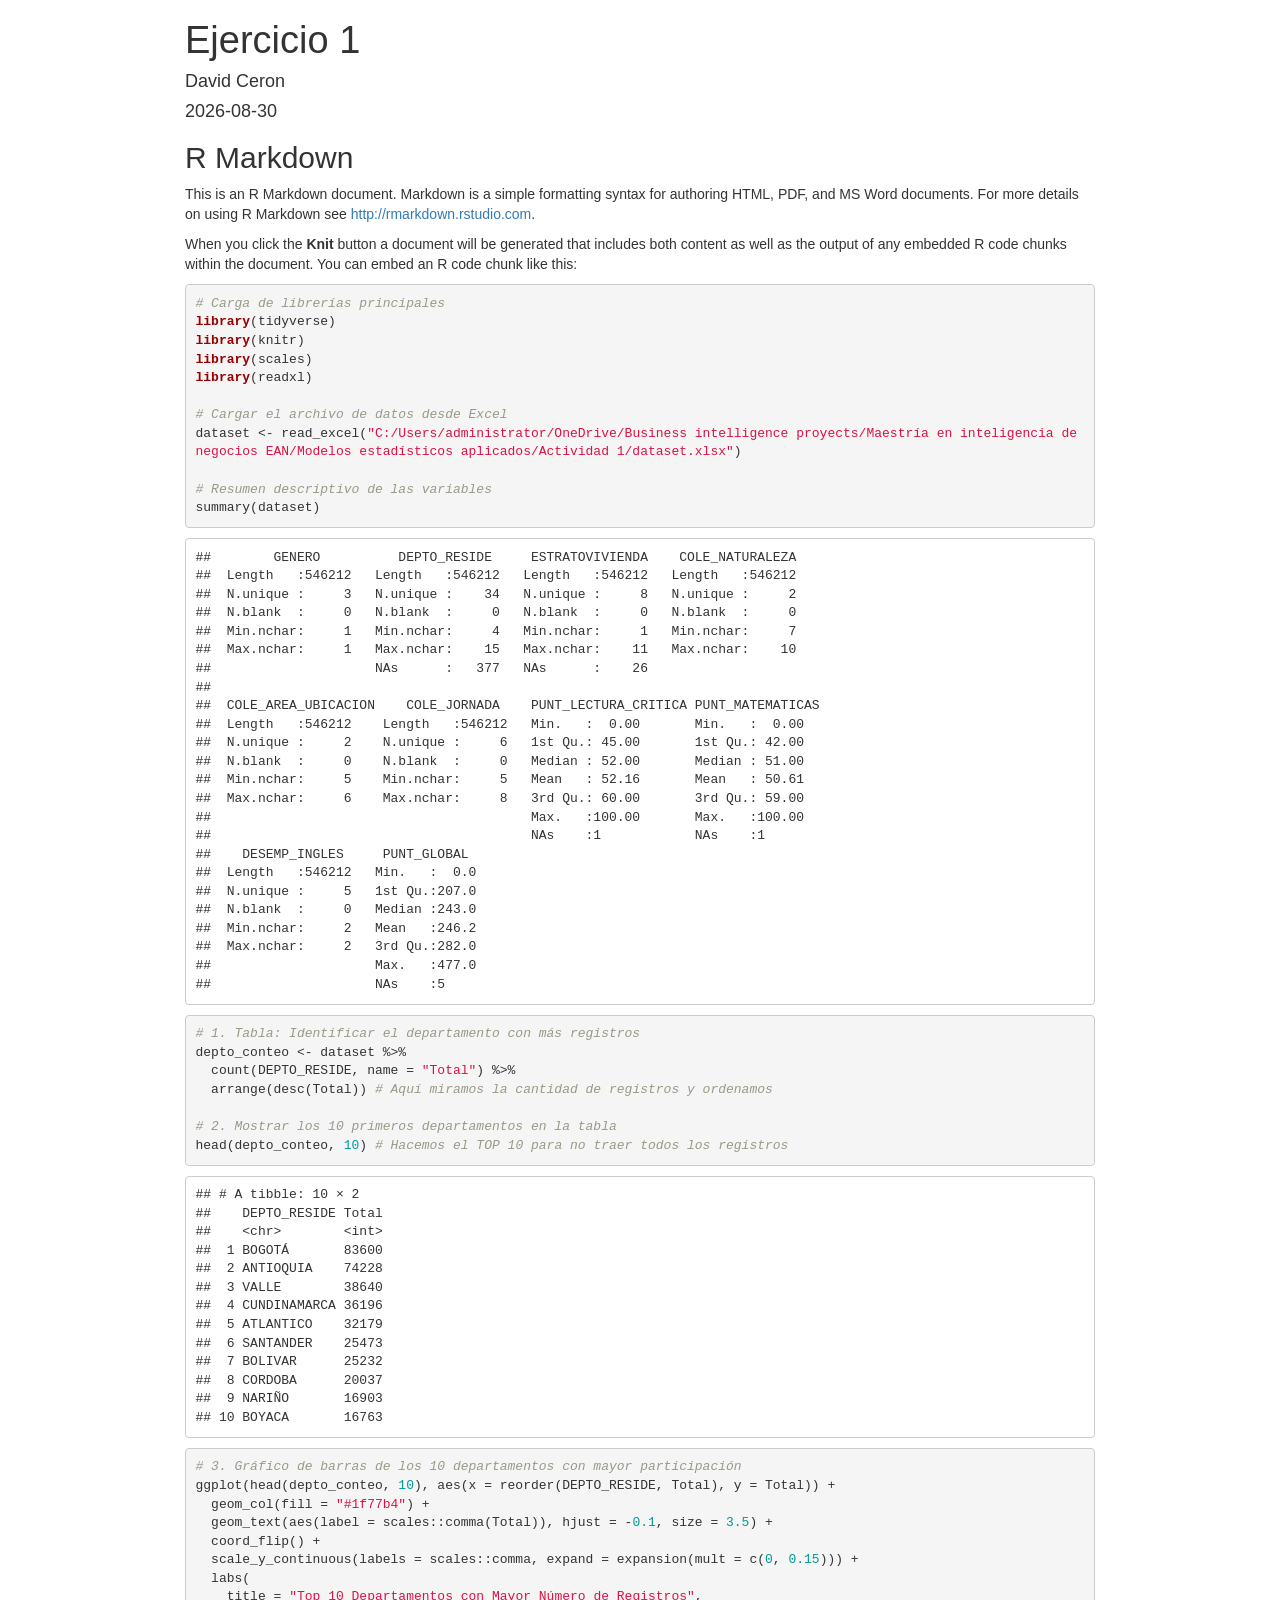
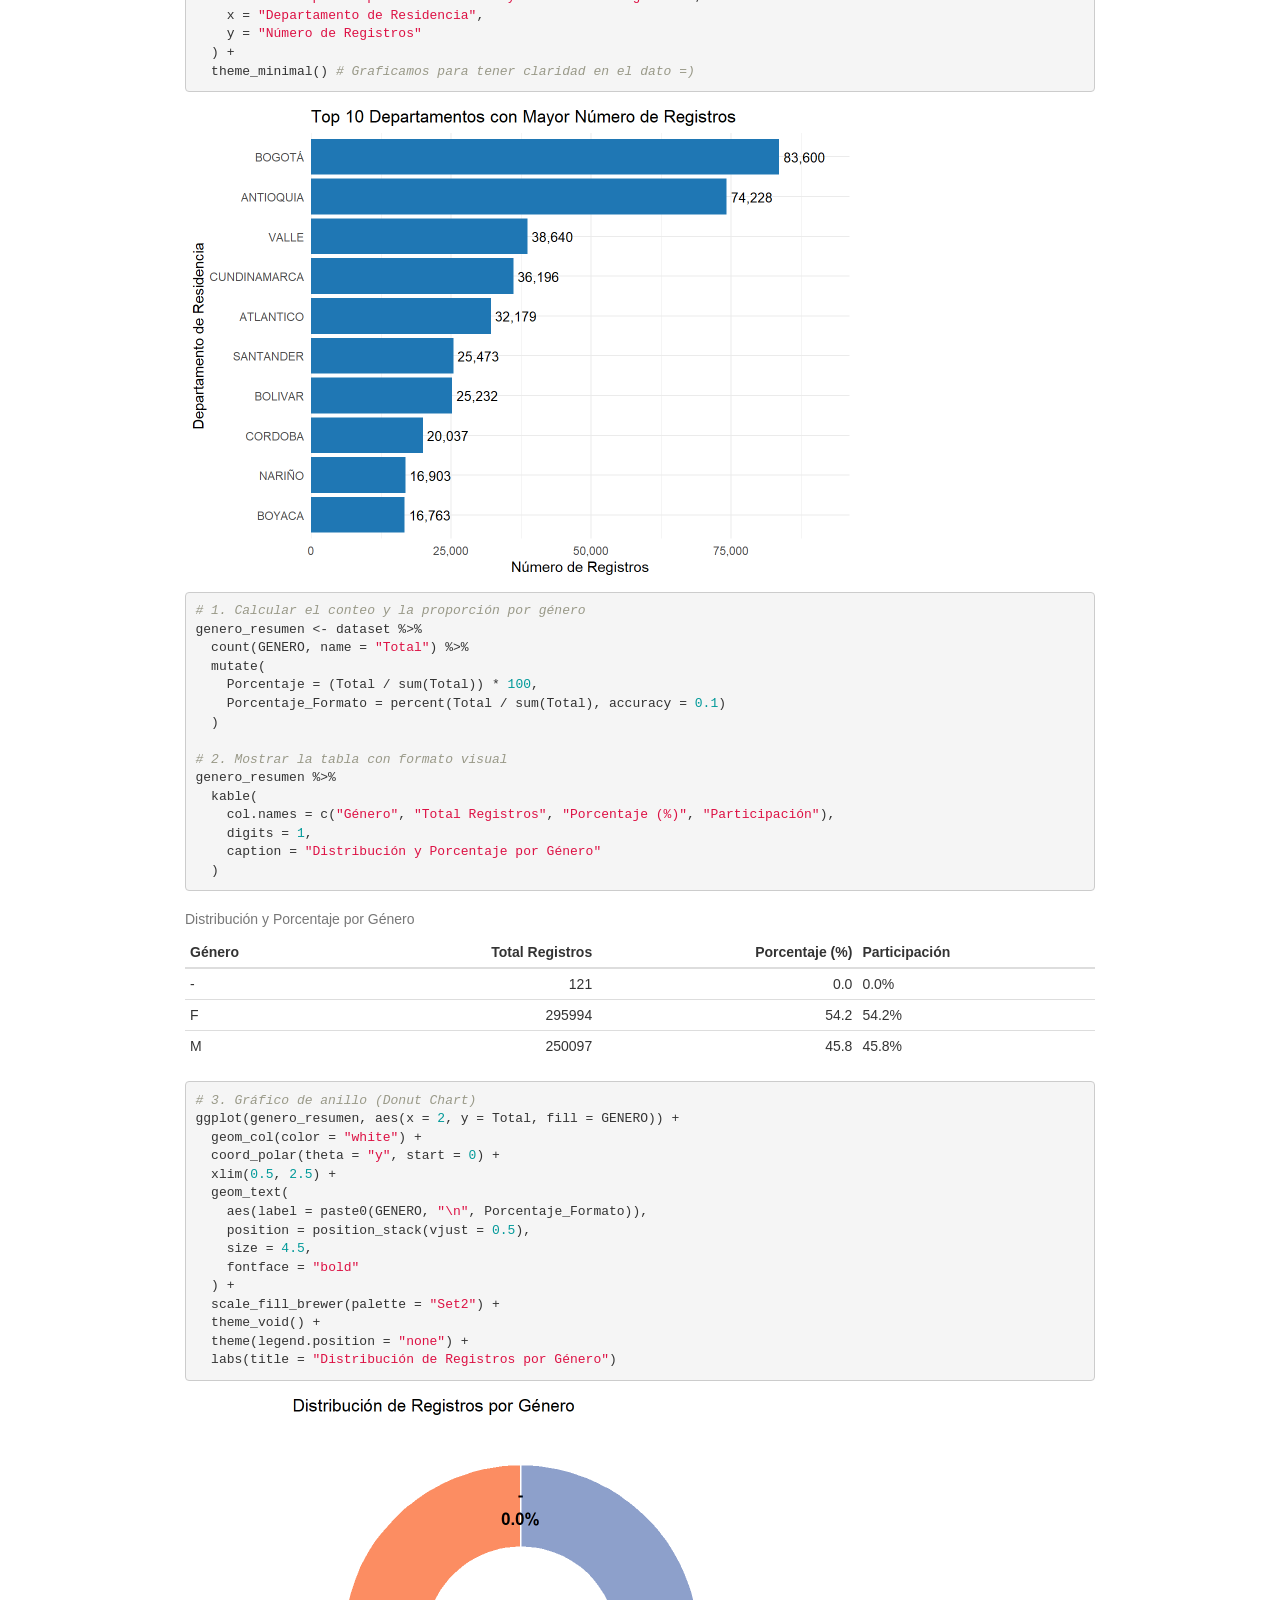
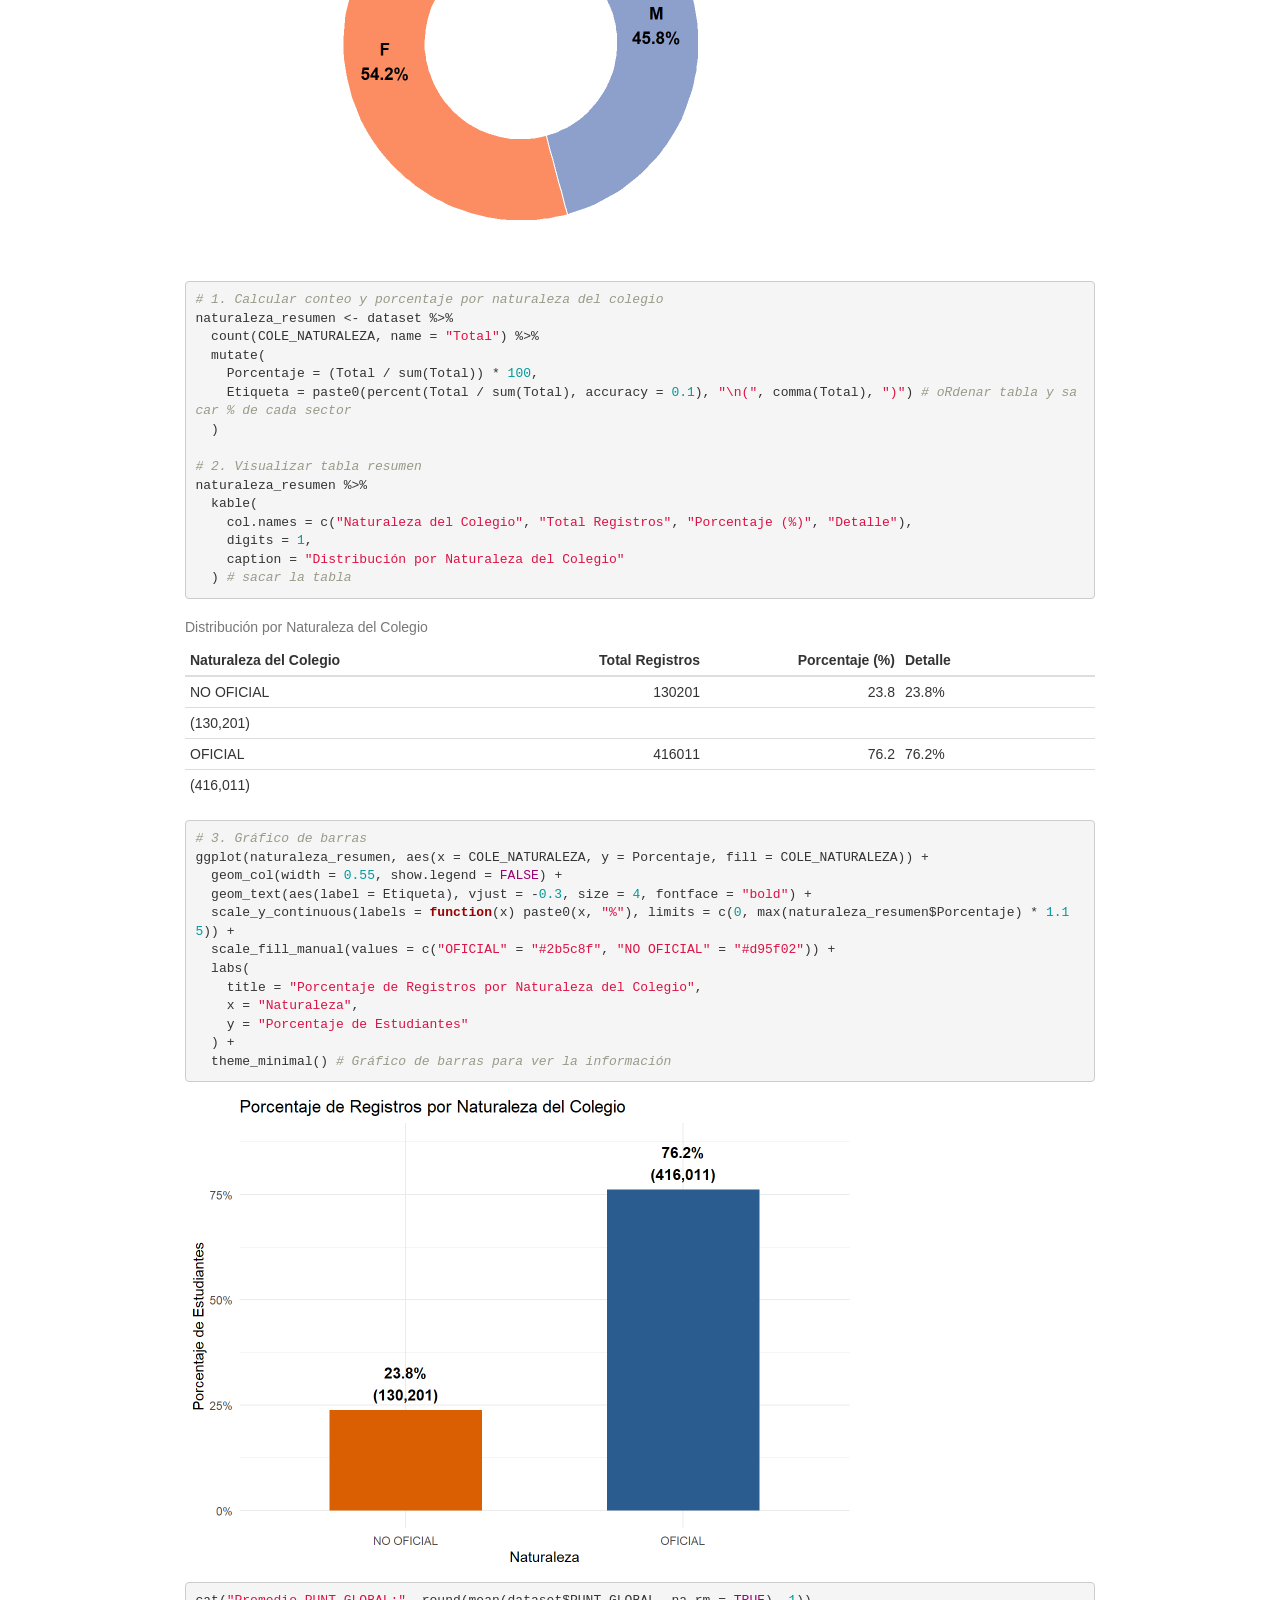
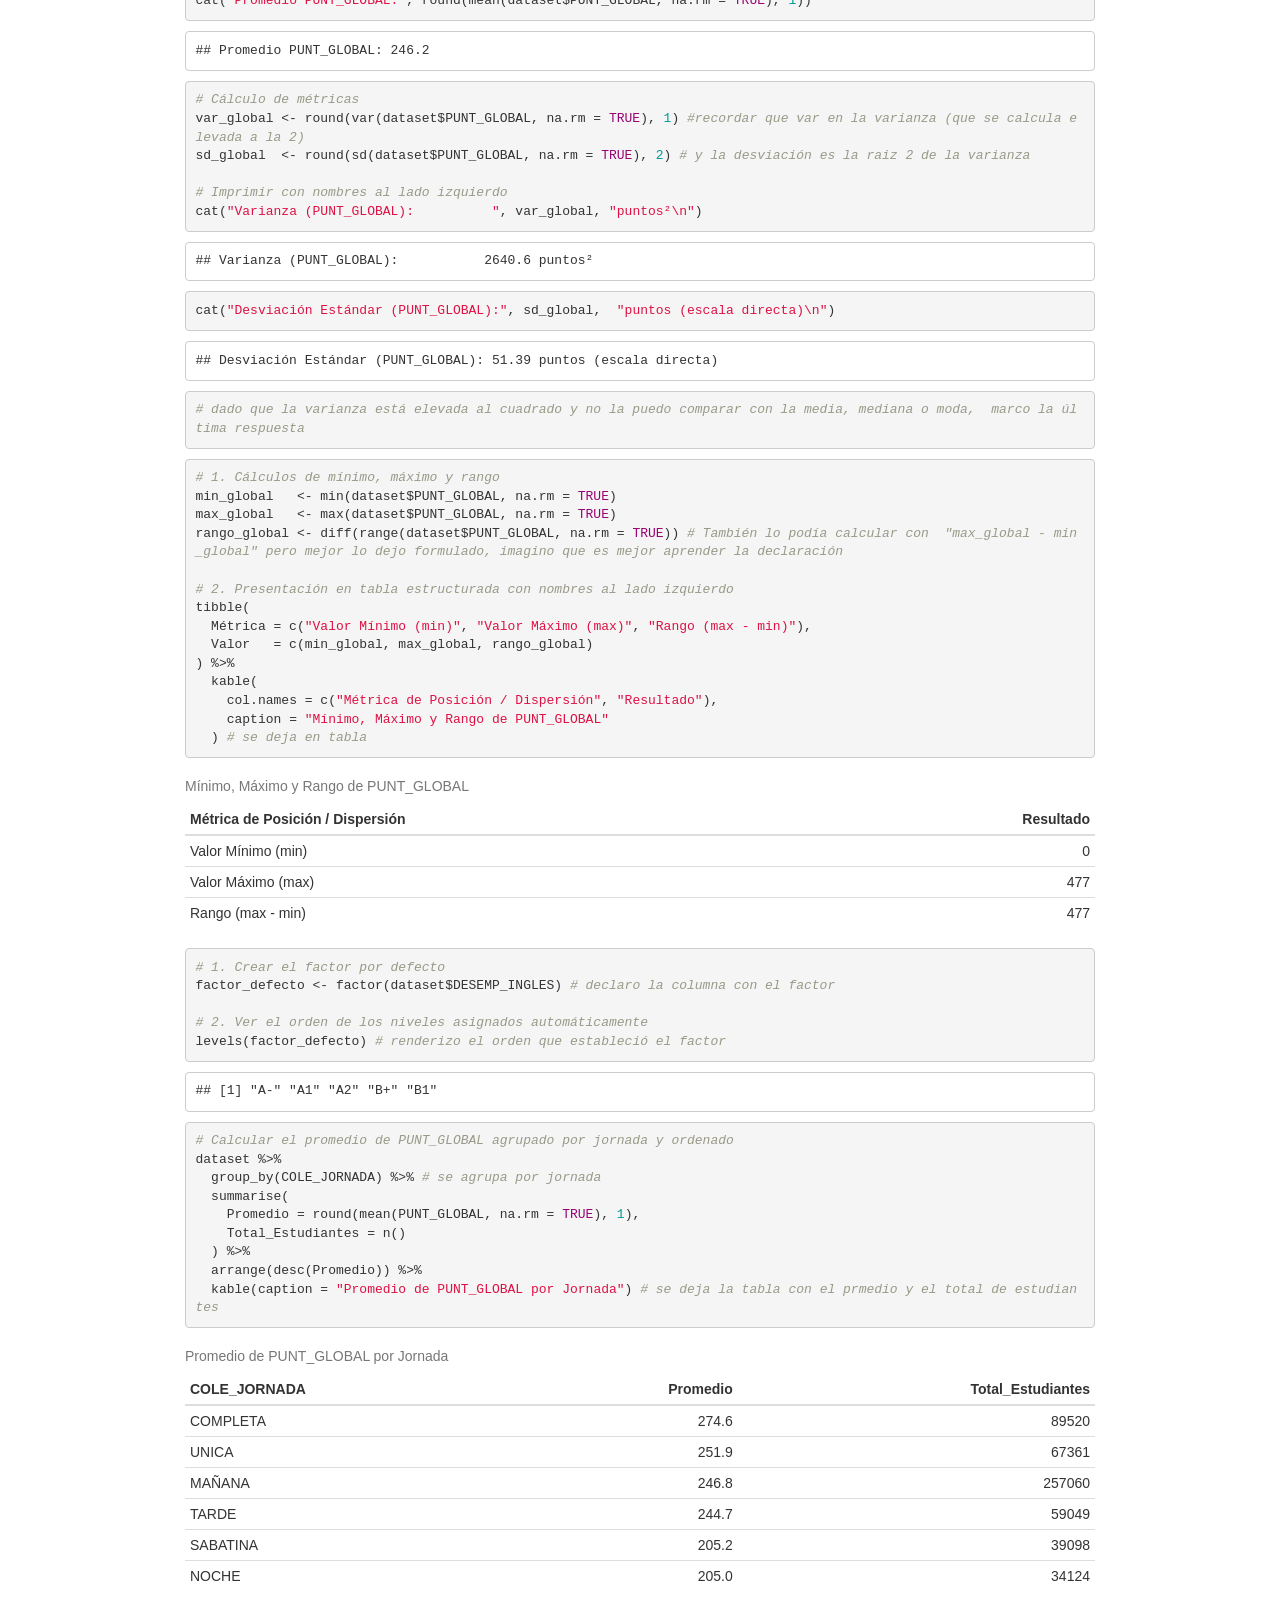
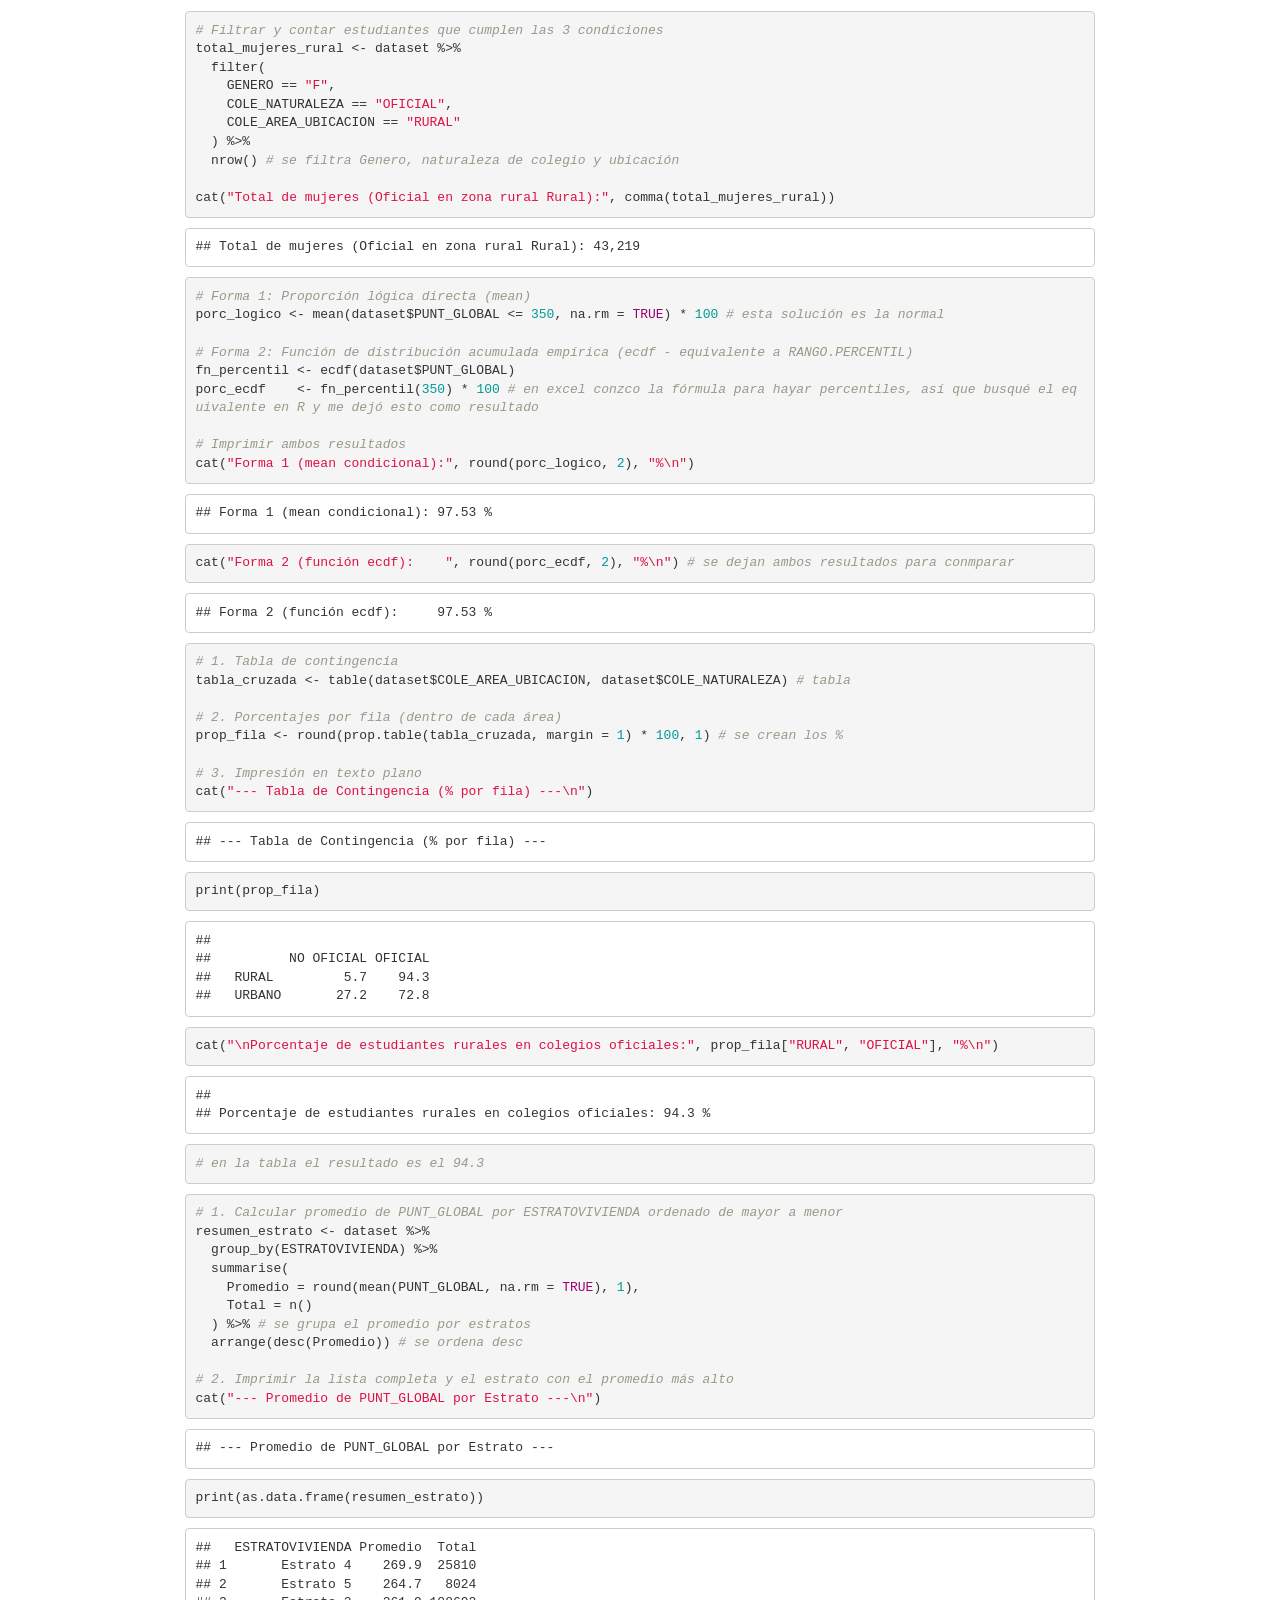
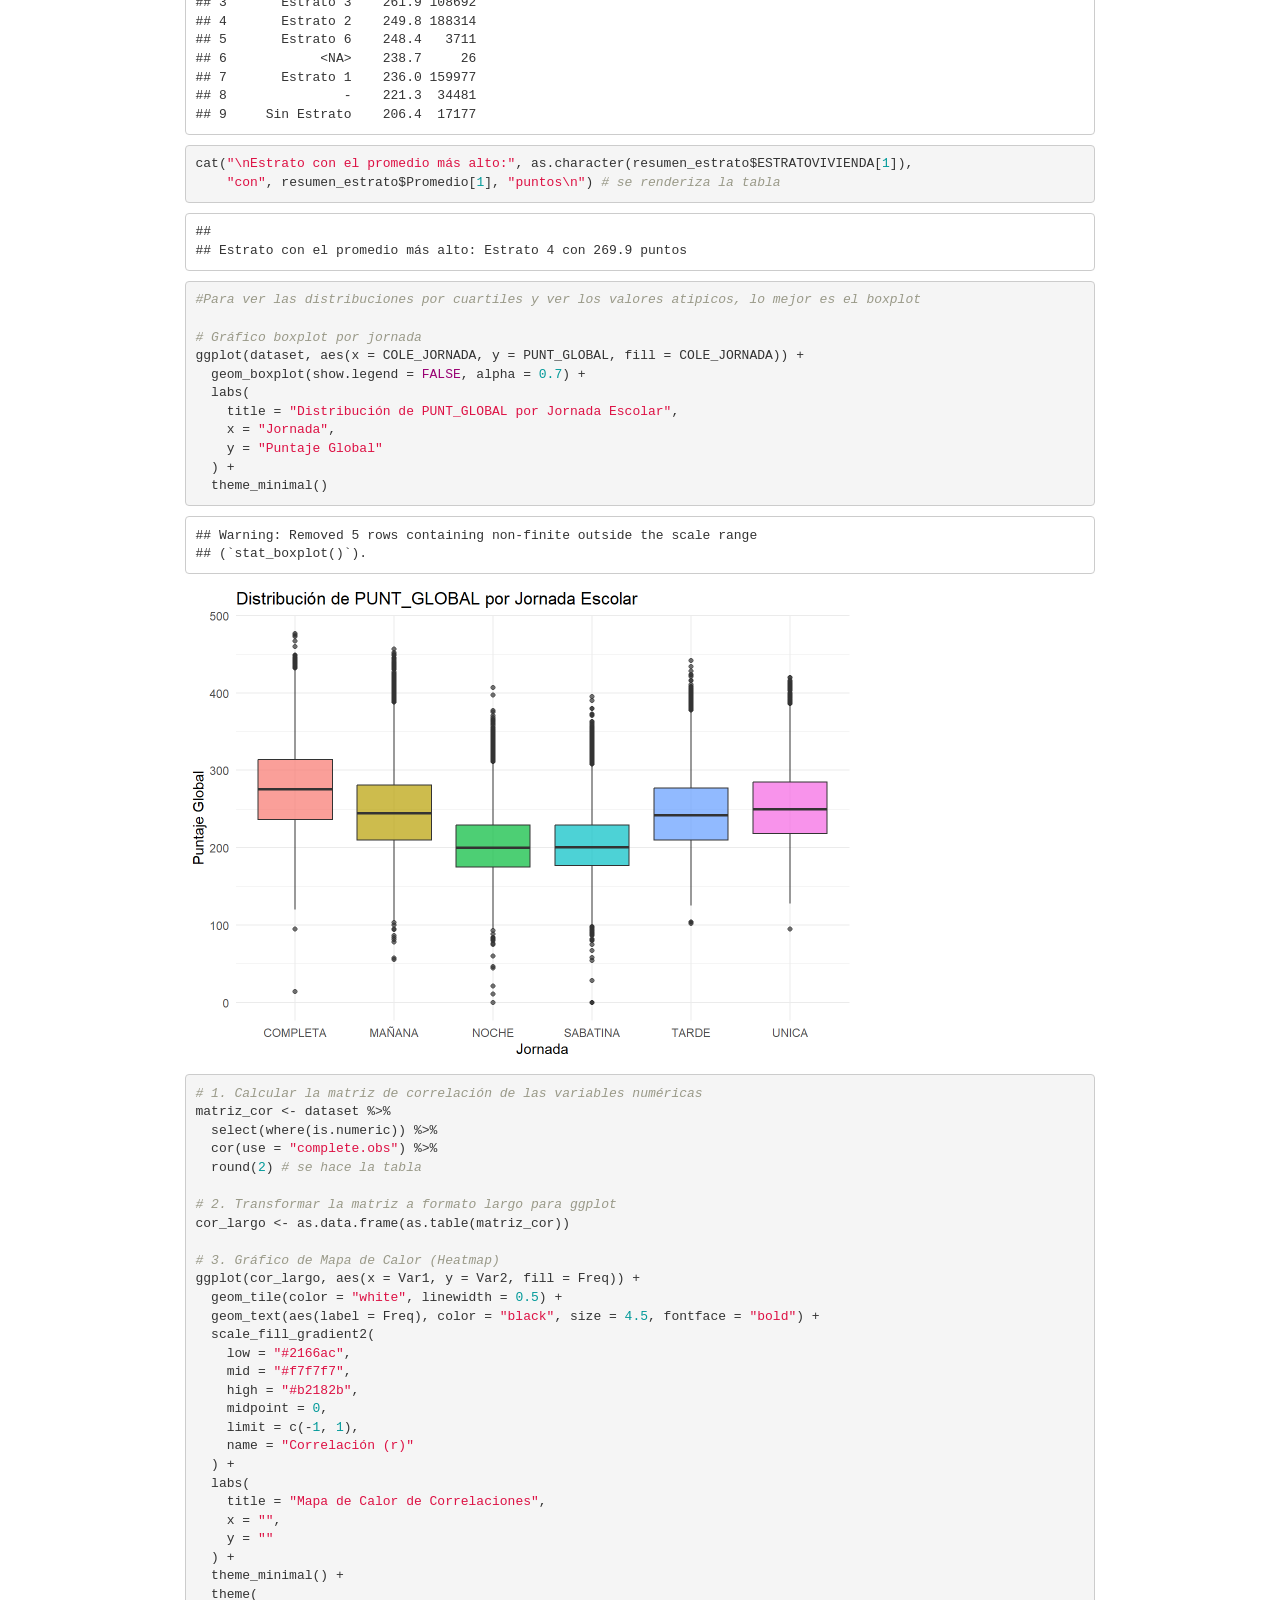
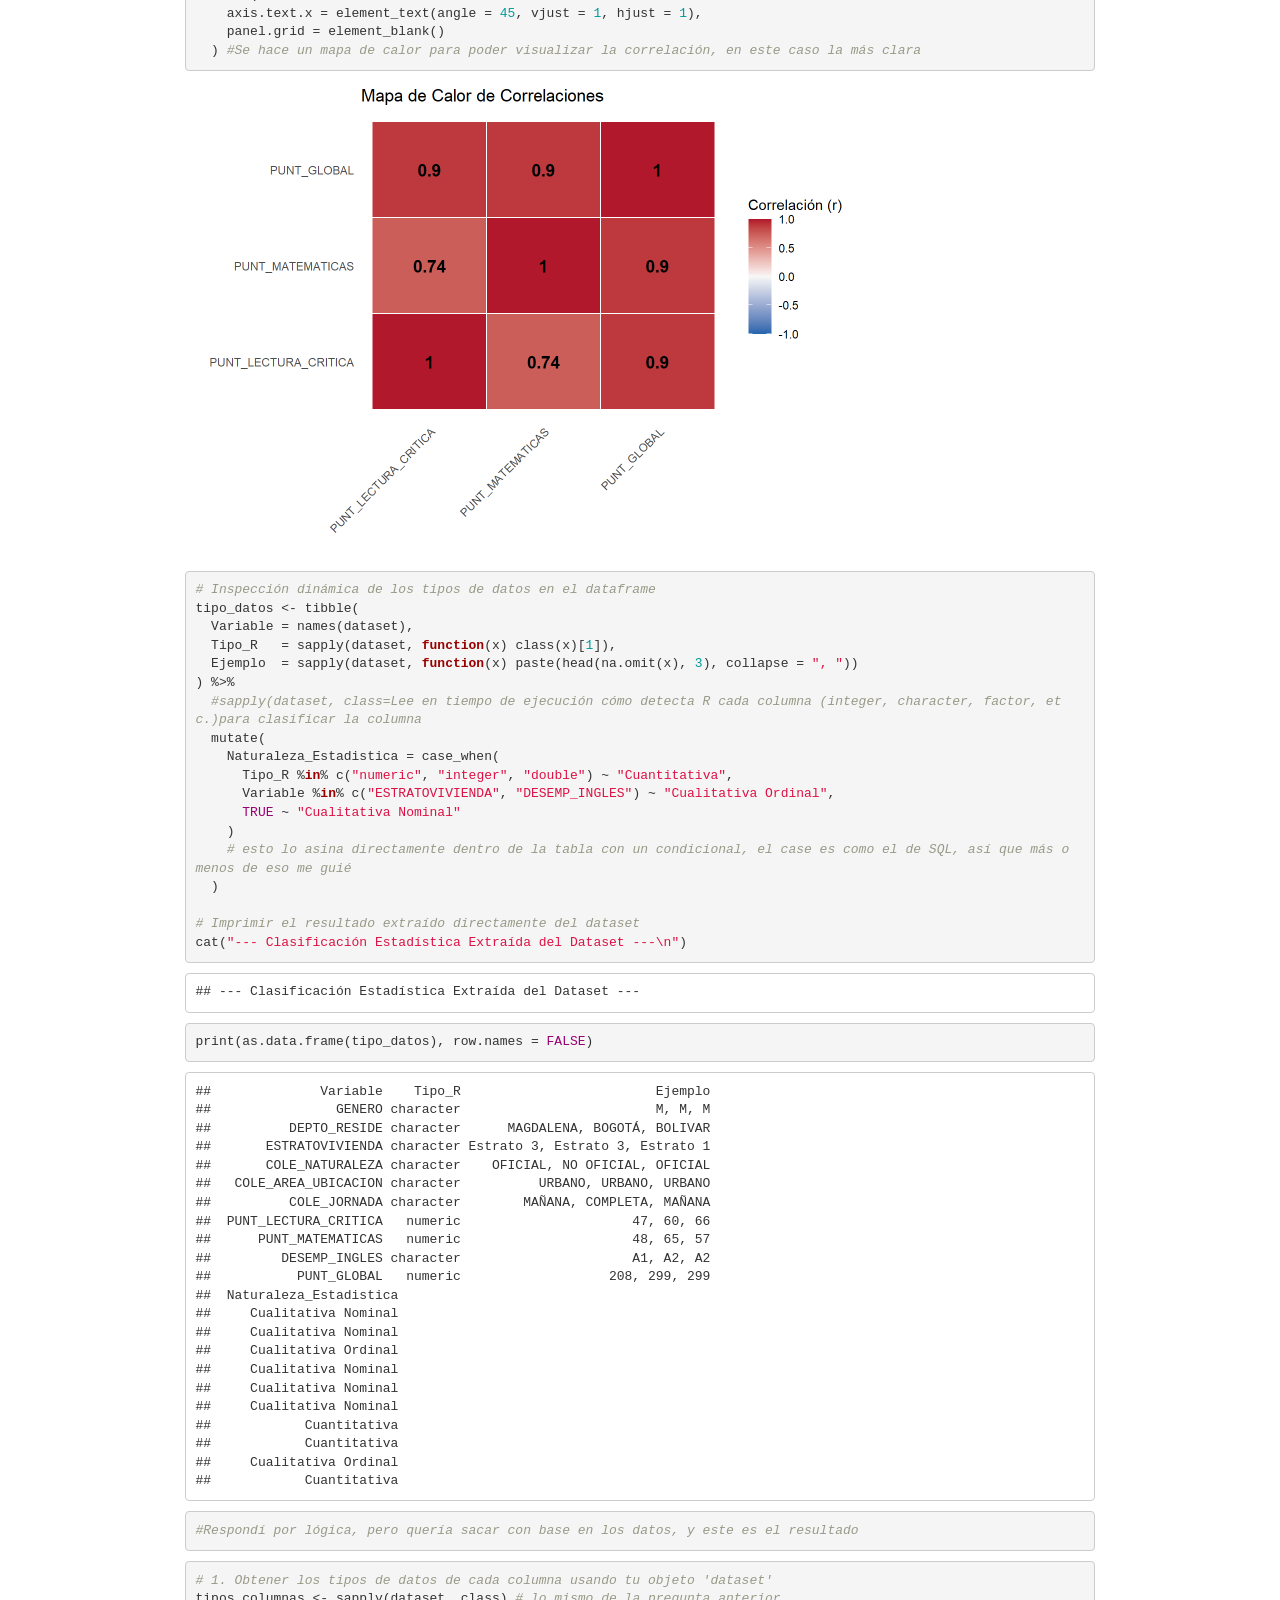
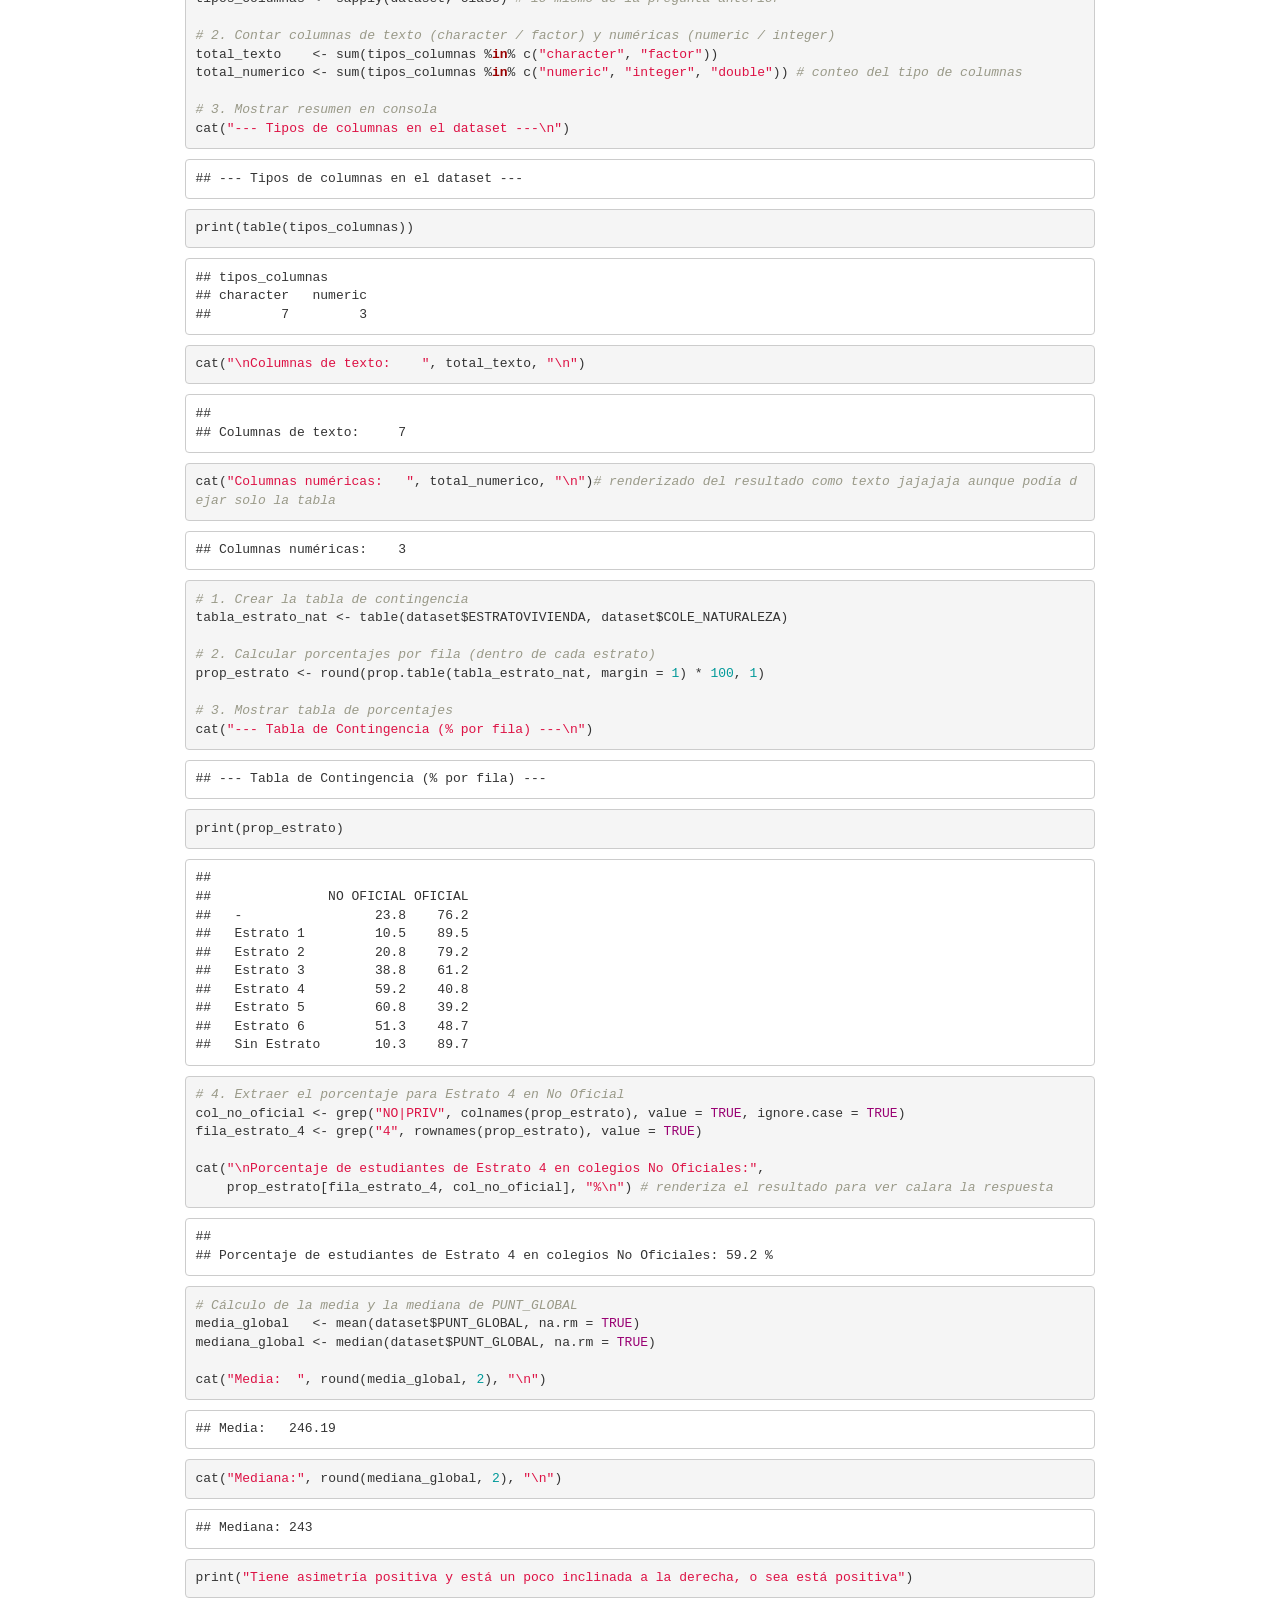
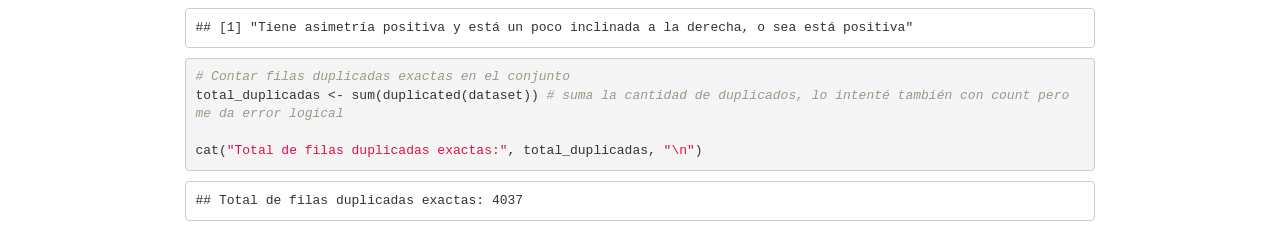
==== actividad-1-modelos-estadisticos/index.html @ cfb98231 "Agrega Ejercicio 1 de Modelos estadisticos aplicados (Actividad 1)" ====
<!DOCTYPE html>

<html>

<head>

<meta charset="utf-8" />
<meta name="generator" content="pandoc" />
<meta http-equiv="X-UA-Compatible" content="IE=EDGE" />


<meta name="author" content="David Ceron" />

<meta name="date" content="2026-08-30" />

<title>Ejercicio 1</title>

<script>// Pandoc 2.9 adds attributes on both header and div. We remove the former (to
// be compatible with the behavior of Pandoc < 2.8).
document.addEventListener('DOMContentLoaded', function(e) {
  var hs = document.querySelectorAll("div.section[class*='level'] > :first-child");
  var i, h, a;
  for (i = 0; i < hs.length; i++) {
    h = hs[i];
    if (!/^h[1-6]$/i.test(h.tagName)) continue;  // it should be a header h1-h6
    a = h.attributes;
    while (a.length > 0) h.removeAttribute(a[0].name);
  }
});
</script>
<script>/*! jQuery v3.6.0 | (c) OpenJS Foundation and other contributors | jquery.org/license */
!function(e,t){"use strict";"object"==typeof module&&"object"==typeof module.exports?module.exports=e.document?t(e,!0):function(e){if(!e.document)throw new Error("jQuery requires a window with a document");return t(e)}:t(e)}("undefined"!=typeof window?window:this,function(C,e){"use strict";var t=[],r=Object.getPrototypeOf,s=t.slice,g=t.flat?function(e){return t.flat.call(e)}:function(e){return t.concat.apply([],e)},u=t.push,i=t.indexOf,n={},o=n.toString,v=n.hasOwnProperty,a=v.toString,l=a.call(Object),y={},m=function(e){return"function"==typeof e&&"number"!=typeof e.nodeType&&"function"!=typeof e.item},x=function(e){return null!=e&&e===e.window},E=C.document,c={type:!0,src:!0,nonce:!0,noModule:!0};function b(e,t,n){var r,i,o=(n=n||E).createElement("script");if(o.text=e,t)for(r in c)(i=t[r]||t.getAttribute&&t.getAttribute(r))&&o.setAttribute(r,i);n.head.appendChild(o).parentNode.removeChild(o)}function w(e){return null==e?e+"":"object"==typeof e||"function"==typeof e?n[o.call(e)]||"object":typeof e}var f="3.6.0",S=function(e,t){return new S.fn.init(e,t)};function p(e){var t=!!e&&"length"in e&&e.length,n=w(e);return!m(e)&&!x(e)&&("array"===n||0===t||"number"==typeof t&&0<t&&t-1 in e)}S.fn=S.prototype={jquery:f,constructor:S,length:0,toArray:function(){return s.call(this)},get:function(e){return null==e?s.call(this):e<0?this[e+this.length]:this[e]},pushStack:function(e){var t=S.merge(this.constructor(),e);return t.prevObject=this,t},each:function(e){return S.each(this,e)},map:function(n){return this.pushStack(S.map(this,function(e,t){return n.call(e,t,e)}))},slice:function(){return this.pushStack(s.apply(this,arguments))},first:function(){return this.eq(0)},last:function(){return this.eq(-1)},even:function(){return this.pushStack(S.grep(this,function(e,t){return(t+1)%2}))},odd:function(){return this.pushStack(S.grep(this,function(e,t){return t%2}))},eq:function(e){var t=this.length,n=+e+(e<0?t:0);return this.pushStack(0<=n&&n<t?[this[n]]:[])},end:function(){return this.prevObject||this.constructor()},push:u,sort:t.sort,splice:t.splice},S.extend=S.fn.extend=function(){var e,t,n,r,i,o,a=arguments[0]||{},s=1,u=arguments.length,l=!1;for("boolean"==typeof a&&(l=a,a=arguments[s]||{},s++),"object"==typeof a||m(a)||(a={}),s===u&&(a=this,s--);s<u;s++)if(null!=(e=arguments[s]))for(t in e)r=e[t],"__proto__"!==t&&a!==r&&(l&&r&&(S.isPlainObject(r)||(i=Array.isArray(r)))?(n=a[t],o=i&&!Array.isArray(n)?[]:i||S.isPlainObject(n)?n:{},i=!1,a[t]=S.extend(l,o,r)):void 0!==r&&(a[t]=r));return a},S.extend({expando:"jQuery"+(f+Math.random()).replace(/\D/g,""),isReady:!0,error:function(e){throw new Error(e)},noop:function(){},isPlainObject:function(e){var t,n;return!(!e||"[object Object]"!==o.call(e))&&(!(t=r(e))||"function"==typeof(n=v.call(t,"constructor")&&t.constructor)&&a.call(n)===l)},isEmptyObject:function(e){var t;for(t in e)return!1;return!0},globalEval:function(e,t,n){b(e,{nonce:t&&t.nonce},n)},each:function(e,t){var n,r=0;if(p(e)){for(n=e.length;r<n;r++)if(!1===t.call(e[r],r,e[r]))break}else for(r in e)if(!1===t.call(e[r],r,e[r]))break;return e},makeArray:function(e,t){var n=t||[];return null!=e&&(p(Object(e))?S.merge(n,"string"==typeof e?[e]:e):u.call(n,e)),n},inArray:function(e,t,n){return null==t?-1:i.call(t,e,n)},merge:function(e,t){for(var n=+t.length,r=0,i=e.length;r<n;r++)e[i++]=t[r];return e.length=i,e},grep:function(e,t,n){for(var r=[],i=0,o=e.length,a=!n;i<o;i++)!t(e[i],i)!==a&&r.push(e[i]);return r},map:function(e,t,n){var r,i,o=0,a=[];if(p(e))for(r=e.length;o<r;o++)null!=(i=t(e[o],o,n))&&a.push(i);else for(o in e)null!=(i=t(e[o],o,n))&&a.push(i);return g(a)},guid:1,support:y}),"function"==typeof Symbol&&(S.fn[Symbol.iterator]=t[Symbol.iterator]),S.each("Boolean Number String Function Array Date RegExp Object Error Symbol".split(" "),function(e,t){n["[object "+t+"]"]=t.toLowerCase()});var d=function(n){var e,d,b,o,i,h,f,g,w,u,l,T,C,a,E,v,s,c,y,S="sizzle"+1*new Date,p=n.document,k=0,r=0,m=ue(),x=ue(),A=ue(),N=ue(),j=function(e,t){return e===t&&(l=!0),0},D={}.hasOwnProperty,t=[],q=t.pop,L=t.push,H=t.push,O=t.slice,P=function(e,t){for(var n=0,r=e.length;n<r;n++)if(e[n]===t)return n;return-1},R="checked|selected|async|autofocus|autoplay|controls|defer|disabled|hidden|ismap|loop|multiple|open|readonly|required|scoped",M="[\\x20\\t\\r\\n\\f]",I="(?:\\\\[\\da-fA-F]{1,6}"+M+"?|\\\\[^\\r\\n\\f]|[\\w-]|[^\0-\\x7f])+",W="\\["+M+"*("+I+")(?:"+M+"*([*^$|!~]?=)"+M+"*(?:'((?:\\\\.|[^\\\\'])*)'|\"((?:\\\\.|[^\\\\\"])*)\"|("+I+"))|)"+M+"*\\]",F=":("+I+")(?:\\((('((?:\\\\.|[^\\\\'])*)'|\"((?:\\\\.|[^\\\\\"])*)\")|((?:\\\\.|[^\\\\()[\\]]|"+W+")*)|.*)\\)|)",B=new RegExp(M+"+","g"),$=new RegExp("^"+M+"+|((?:^|[^\\\\])(?:\\\\.)*)"+M+"+$","g"),_=new RegExp("^"+M+"*,"+M+"*"),z=new RegExp("^"+M+"*([>+~]|"+M+")"+M+"*"),U=new RegExp(M+"|>"),X=new RegExp(F),V=new RegExp("^"+I+"$"),G={ID:new RegExp("^#("+I+")"),CLASS:new RegExp("^\\.("+I+")"),TAG:new RegExp("^("+I+"|[*])"),ATTR:new RegExp("^"+W),PSEUDO:new RegExp("^"+F),CHILD:new RegExp("^:(only|first|last|nth|nth-last)-(child|of-type)(?:\\("+M+"*(even|odd|(([+-]|)(\\d*)n|)"+M+"*(?:([+-]|)"+M+"*(\\d+)|))"+M+"*\\)|)","i"),bool:new RegExp("^(?:"+R+")$","i"),needsContext:new RegExp("^"+M+"*[>+~]|:(even|odd|eq|gt|lt|nth|first|last)(?:\\("+M+"*((?:-\\d)?\\d*)"+M+"*\\)|)(?=[^-]|$)","i")},Y=/HTML$/i,Q=/^(?:input|select|textarea|button)$/i,J=/^h\d$/i,K=/^[^{]+\{\s*\[native \w/,Z=/^(?:#([\w-]+)|(\w+)|\.([\w-]+))$/,ee=/[+~]/,te=new RegExp("\\\\[\\da-fA-F]{1,6}"+M+"?|\\\\([^\\r\\n\\f])","g"),ne=function(e,t){var n="0x"+e.slice(1)-65536;return t||(n<0?String.fromCharCode(n+65536):String.fromCharCode(n>>10|55296,1023&n|56320))},re=/([\0-\x1f\x7f]|^-?\d)|^-$|[^\0-\x1f\x7f-\uFFFF\w-]/g,ie=function(e,t){return t?"\0"===e?"\ufffd":e.slice(0,-1)+"\\"+e.charCodeAt(e.length-1).toString(16)+" ":"\\"+e},oe=function(){T()},ae=be(function(e){return!0===e.disabled&&"fieldset"===e.nodeName.toLowerCase()},{dir:"parentNode",next:"legend"});try{H.apply(t=O.call(p.childNodes),p.childNodes),t[p.childNodes.length].nodeType}catch(e){H={apply:t.length?function(e,t){L.apply(e,O.call(t))}:function(e,t){var n=e.length,r=0;while(e[n++]=t[r++]);e.length=n-1}}}function se(t,e,n,r){var i,o,a,s,u,l,c,f=e&&e.ownerDocument,p=e?e.nodeType:9;if(n=n||[],"string"!=typeof t||!t||1!==p&&9!==p&&11!==p)return n;if(!r&&(T(e),e=e||C,E)){if(11!==p&&(u=Z.exec(t)))if(i=u[1]){if(9===p){if(!(a=e.getElementById(i)))return n;if(a.id===i)return n.push(a),n}else if(f&&(a=f.getElementById(i))&&y(e,a)&&a.id===i)return n.push(a),n}else{if(u[2])return H.apply(n,e.getElementsByTagName(t)),n;if((i=u[3])&&d.getElementsByClassName&&e.getElementsByClassName)return H.apply(n,e.getElementsByClassName(i)),n}if(d.qsa&&!N[t+" "]&&(!v||!v.test(t))&&(1!==p||"object"!==e.nodeName.toLowerCase())){if(c=t,f=e,1===p&&(U.test(t)||z.test(t))){(f=ee.test(t)&&ye(e.parentNode)||e)===e&&d.scope||((s=e.getAttribute("id"))?s=s.replace(re,ie):e.setAttribute("id",s=S)),o=(l=h(t)).length;while(o--)l[o]=(s?"#"+s:":scope")+" "+xe(l[o]);c=l.join(",")}try{return H.apply(n,f.querySelectorAll(c)),n}catch(e){N(t,!0)}finally{s===S&&e.removeAttribute("id")}}}return g(t.replace($,"$1"),e,n,r)}function ue(){var r=[];return function e(t,n){return r.push(t+" ")>b.cacheLength&&delete e[r.shift()],e[t+" "]=n}}function le(e){return e[S]=!0,e}function ce(e){var t=C.createElement("fieldset");try{return!!e(t)}catch(e){return!1}finally{t.parentNode&&t.parentNode.removeChild(t),t=null}}function fe(e,t){var n=e.split("|"),r=n.length;while(r--)b.attrHandle[n[r]]=t}function pe(e,t){var n=t&&e,r=n&&1===e.nodeType&&1===t.nodeType&&e.sourceIndex-t.sourceIndex;if(r)return r;if(n)while(n=n.nextSibling)if(n===t)return-1;return e?1:-1}function de(t){return function(e){return"input"===e.nodeName.toLowerCase()&&e.type===t}}function he(n){return function(e){var t=e.nodeName.toLowerCase();return("input"===t||"button"===t)&&e.type===n}}function ge(t){return function(e){return"form"in e?e.parentNode&&!1===e.disabled?"label"in e?"label"in e.parentNode?e.parentNode.disabled===t:e.disabled===t:e.isDisabled===t||e.isDisabled!==!t&&ae(e)===t:e.disabled===t:"label"in e&&e.disabled===t}}function ve(a){return le(function(o){return o=+o,le(function(e,t){var n,r=a([],e.length,o),i=r.length;while(i--)e[n=r[i]]&&(e[n]=!(t[n]=e[n]))})})}function ye(e){return e&&"undefined"!=typeof e.getElementsByTagName&&e}for(e in d=se.support={},i=se.isXML=function(e){var t=e&&e.namespaceURI,n=e&&(e.ownerDocument||e).documentElement;return!Y.test(t||n&&n.nodeName||"HTML")},T=se.setDocument=function(e){var t,n,r=e?e.ownerDocument||e:p;return r!=C&&9===r.nodeType&&r.documentElement&&(a=(C=r).documentElement,E=!i(C),p!=C&&(n=C.defaultView)&&n.top!==n&&(n.addEventListener?n.addEventListener("unload",oe,!1):n.attachEvent&&n.attachEvent("onunload",oe)),d.scope=ce(function(e){return a.appendChild(e).appendChild(C.createElement("div")),"undefined"!=typeof e.querySelectorAll&&!e.querySelectorAll(":scope fieldset div").length}),d.attributes=ce(function(e){return e.className="i",!e.getAttribute("className")}),d.getElementsByTagName=ce(function(e){return e.appendChild(C.createComment("")),!e.getElementsByTagName("*").length}),d.getElementsByClassName=K.test(C.getElementsByClassName),d.getById=ce(function(e){return a.appendChild(e).id=S,!C.getElementsByName||!C.getElementsByName(S).length}),d.getById?(b.filter.ID=function(e){var t=e.replace(te,ne);return function(e){return e.getAttribute("id")===t}},b.find.ID=function(e,t){if("undefined"!=typeof t.getElementById&&E){var n=t.getElementById(e);return n?[n]:[]}}):(b.filter.ID=function(e){var n=e.replace(te,ne);return function(e){var t="undefined"!=typeof e.getAttributeNode&&e.getAttributeNode("id");return t&&t.value===n}},b.find.ID=function(e,t){if("undefined"!=typeof t.getElementById&&E){var n,r,i,o=t.getElementById(e);if(o){if((n=o.getAttributeNode("id"))&&n.value===e)return[o];i=t.getElementsByName(e),r=0;while(o=i[r++])if((n=o.getAttributeNode("id"))&&n.value===e)return[o]}return[]}}),b.find.TAG=d.getElementsByTagName?function(e,t){return"undefined"!=typeof t.getElementsByTagName?t.getElementsByTagName(e):d.qsa?t.querySelectorAll(e):void 0}:function(e,t){var n,r=[],i=0,o=t.getElementsByTagName(e);if("*"===e){while(n=o[i++])1===n.nodeType&&r.push(n);return r}return o},b.find.CLASS=d.getElementsByClassName&&function(e,t){if("undefined"!=typeof t.getElementsByClassName&&E)return t.getElementsByClassName(e)},s=[],v=[],(d.qsa=K.test(C.querySelectorAll))&&(ce(function(e){var t;a.appendChild(e).innerHTML="<a id='"+S+"'></a><select id='"+S+"-\r\\' msallowcapture=''><option selected=''></option></select>",e.querySelectorAll("[msallowcapture^='']").length&&v.push("[*^$]="+M+"*(?:''|\"\")"),e.querySelectorAll("[selected]").length||v.push("\\["+M+"*(?:value|"+R+")"),e.querySelectorAll("[id~="+S+"-]").length||v.push("~="),(t=C.createElement("input")).setAttribute("name",""),e.appendChild(t),e.querySelectorAll("[name='']").length||v.push("\\["+M+"*name"+M+"*="+M+"*(?:''|\"\")"),e.querySelectorAll(":checked").length||v.push(":checked"),e.querySelectorAll("a#"+S+"+*").length||v.push(".#.+[+~]"),e.querySelectorAll("\\\f"),v.push("[\\r\\n\\f]")}),ce(function(e){e.innerHTML="<a href='' disabled='disabled'></a><select disabled='disabled'><option/></select>";var t=C.createElement("input");t.setAttribute("type","hidden"),e.appendChild(t).setAttribute("name","D"),e.querySelectorAll("[name=d]").length&&v.push("name"+M+"*[*^$|!~]?="),2!==e.querySelectorAll(":enabled").length&&v.push(":enabled",":disabled"),a.appendChild(e).disabled=!0,2!==e.querySelectorAll(":disabled").length&&v.push(":enabled",":disabled"),e.querySelectorAll("*,:x"),v.push(",.*:")})),(d.matchesSelector=K.test(c=a.matches||a.webkitMatchesSelector||a.mozMatchesSelector||a.oMatchesSelector||a.msMatchesSelector))&&ce(function(e){d.disconnectedMatch=c.call(e,"*"),c.call(e,"[s!='']:x"),s.push("!=",F)}),v=v.length&&new RegExp(v.join("|")),s=s.length&&new RegExp(s.join("|")),t=K.test(a.compareDocumentPosition),y=t||K.test(a.contains)?function(e,t){var n=9===e.nodeType?e.documentElement:e,r=t&&t.parentNode;return e===r||!(!r||1!==r.nodeType||!(n.contains?n.contains(r):e.compareDocumentPosition&&16&e.compareDocumentPosition(r)))}:function(e,t){if(t)while(t=t.parentNode)if(t===e)return!0;return!1},j=t?function(e,t){if(e===t)return l=!0,0;var n=!e.compareDocumentPosition-!t.compareDocumentPosition;return n||(1&(n=(e.ownerDocument||e)==(t.ownerDocument||t)?e.compareDocumentPosition(t):1)||!d.sortDetached&&t.compareDocumentPosition(e)===n?e==C||e.ownerDocument==p&&y(p,e)?-1:t==C||t.ownerDocument==p&&y(p,t)?1:u?P(u,e)-P(u,t):0:4&n?-1:1)}:function(e,t){if(e===t)return l=!0,0;var n,r=0,i=e.parentNode,o=t.parentNode,a=[e],s=[t];if(!i||!o)return e==C?-1:t==C?1:i?-1:o?1:u?P(u,e)-P(u,t):0;if(i===o)return pe(e,t);n=e;while(n=n.parentNode)a.unshift(n);n=t;while(n=n.parentNode)s.unshift(n);while(a[r]===s[r])r++;return r?pe(a[r],s[r]):a[r]==p?-1:s[r]==p?1:0}),C},se.matches=function(e,t){return se(e,null,null,t)},se.matchesSelector=function(e,t){if(T(e),d.matchesSelector&&E&&!N[t+" "]&&(!s||!s.test(t))&&(!v||!v.test(t)))try{var n=c.call(e,t);if(n||d.disconnectedMatch||e.document&&11!==e.document.nodeType)return n}catch(e){N(t,!0)}return 0<se(t,C,null,[e]).length},se.contains=function(e,t){return(e.ownerDocument||e)!=C&&T(e),y(e,t)},se.attr=function(e,t){(e.ownerDocument||e)!=C&&T(e);var n=b.attrHandle[t.toLowerCase()],r=n&&D.call(b.attrHandle,t.toLowerCase())?n(e,t,!E):void 0;return void 0!==r?r:d.attributes||!E?e.getAttribute(t):(r=e.getAttributeNode(t))&&r.specified?r.value:null},se.escape=function(e){return(e+"").replace(re,ie)},se.error=function(e){throw new Error("Syntax error, unrecognized expression: "+e)},se.uniqueSort=function(e){var t,n=[],r=0,i=0;if(l=!d.detectDuplicates,u=!d.sortStable&&e.slice(0),e.sort(j),l){while(t=e[i++])t===e[i]&&(r=n.push(i));while(r--)e.splice(n[r],1)}return u=null,e},o=se.getText=function(e){var t,n="",r=0,i=e.nodeType;if(i){if(1===i||9===i||11===i){if("string"==typeof e.textContent)return e.textContent;for(e=e.firstChild;e;e=e.nextSibling)n+=o(e)}else if(3===i||4===i)return e.nodeValue}else while(t=e[r++])n+=o(t);return n},(b=se.selectors={cacheLength:50,createPseudo:le,match:G,attrHandle:{},find:{},relative:{">":{dir:"parentNode",first:!0}," ":{dir:"parentNode"},"+":{dir:"previousSibling",first:!0},"~":{dir:"previousSibling"}},preFilter:{ATTR:function(e){return e[1]=e[1].replace(te,ne),e[3]=(e[3]||e[4]||e[5]||"").replace(te,ne),"~="===e[2]&&(e[3]=" "+e[3]+" "),e.slice(0,4)},CHILD:function(e){return e[1]=e[1].toLowerCase(),"nth"===e[1].slice(0,3)?(e[3]||se.error(e[0]),e[4]=+(e[4]?e[5]+(e[6]||1):2*("even"===e[3]||"odd"===e[3])),e[5]=+(e[7]+e[8]||"odd"===e[3])):e[3]&&se.error(e[0]),e},PSEUDO:function(e){var t,n=!e[6]&&e[2];return G.CHILD.test(e[0])?null:(e[3]?e[2]=e[4]||e[5]||"":n&&X.test(n)&&(t=h(n,!0))&&(t=n.indexOf(")",n.length-t)-n.length)&&(e[0]=e[0].slice(0,t),e[2]=n.slice(0,t)),e.slice(0,3))}},filter:{TAG:function(e){var t=e.replace(te,ne).toLowerCase();return"*"===e?function(){return!0}:function(e){return e.nodeName&&e.nodeName.toLowerCase()===t}},CLASS:function(e){var t=m[e+" "];return t||(t=new RegExp("(^|"+M+")"+e+"("+M+"|$)"))&&m(e,function(e){return t.test("string"==typeof e.className&&e.className||"undefined"!=typeof e.getAttribute&&e.getAttribute("class")||"")})},ATTR:function(n,r,i){return function(e){var t=se.attr(e,n);return null==t?"!="===r:!r||(t+="","="===r?t===i:"!="===r?t!==i:"^="===r?i&&0===t.indexOf(i):"*="===r?i&&-1<t.indexOf(i):"$="===r?i&&t.slice(-i.length)===i:"~="===r?-1<(" "+t.replace(B," ")+" ").indexOf(i):"|="===r&&(t===i||t.slice(0,i.length+1)===i+"-"))}},CHILD:function(h,e,t,g,v){var y="nth"!==h.slice(0,3),m="last"!==h.slice(-4),x="of-type"===e;return 1===g&&0===v?function(e){return!!e.parentNode}:function(e,t,n){var r,i,o,a,s,u,l=y!==m?"nextSibling":"previousSibling",c=e.parentNode,f=x&&e.nodeName.toLowerCase(),p=!n&&!x,d=!1;if(c){if(y){while(l){a=e;while(a=a[l])if(x?a.nodeName.toLowerCase()===f:1===a.nodeType)return!1;u=l="only"===h&&!u&&"nextSibling"}return!0}if(u=[m?c.firstChild:c.lastChild],m&&p){d=(s=(r=(i=(o=(a=c)[S]||(a[S]={}))[a.uniqueID]||(o[a.uniqueID]={}))[h]||[])[0]===k&&r[1])&&r[2],a=s&&c.childNodes[s];while(a=++s&&a&&a[l]||(d=s=0)||u.pop())if(1===a.nodeType&&++d&&a===e){i[h]=[k,s,d];break}}else if(p&&(d=s=(r=(i=(o=(a=e)[S]||(a[S]={}))[a.uniqueID]||(o[a.uniqueID]={}))[h]||[])[0]===k&&r[1]),!1===d)while(a=++s&&a&&a[l]||(d=s=0)||u.pop())if((x?a.nodeName.toLowerCase()===f:1===a.nodeType)&&++d&&(p&&((i=(o=a[S]||(a[S]={}))[a.uniqueID]||(o[a.uniqueID]={}))[h]=[k,d]),a===e))break;return(d-=v)===g||d%g==0&&0<=d/g}}},PSEUDO:function(e,o){var t,a=b.pseudos[e]||b.setFilters[e.toLowerCase()]||se.error("unsupported pseudo: "+e);return a[S]?a(o):1<a.length?(t=[e,e,"",o],b.setFilters.hasOwnProperty(e.toLowerCase())?le(function(e,t){var n,r=a(e,o),i=r.length;while(i--)e[n=P(e,r[i])]=!(t[n]=r[i])}):function(e){return a(e,0,t)}):a}},pseudos:{not:le(function(e){var r=[],i=[],s=f(e.replace($,"$1"));return s[S]?le(function(e,t,n,r){var i,o=s(e,null,r,[]),a=e.length;while(a--)(i=o[a])&&(e[a]=!(t[a]=i))}):function(e,t,n){return r[0]=e,s(r,null,n,i),r[0]=null,!i.pop()}}),has:le(function(t){return function(e){return 0<se(t,e).length}}),contains:le(function(t){return t=t.replace(te,ne),function(e){return-1<(e.textContent||o(e)).indexOf(t)}}),lang:le(function(n){return V.test(n||"")||se.error("unsupported lang: "+n),n=n.replace(te,ne).toLowerCase(),function(e){var t;do{if(t=E?e.lang:e.getAttribute("xml:lang")||e.getAttribute("lang"))return(t=t.toLowerCase())===n||0===t.indexOf(n+"-")}while((e=e.parentNode)&&1===e.nodeType);return!1}}),target:function(e){var t=n.location&&n.location.hash;return t&&t.slice(1)===e.id},root:function(e){return e===a},focus:function(e){return e===C.activeElement&&(!C.hasFocus||C.hasFocus())&&!!(e.type||e.href||~e.tabIndex)},enabled:ge(!1),disabled:ge(!0),checked:function(e){var t=e.nodeName.toLowerCase();return"input"===t&&!!e.checked||"option"===t&&!!e.selected},selected:function(e){return e.parentNode&&e.parentNode.selectedIndex,!0===e.selected},empty:function(e){for(e=e.firstChild;e;e=e.nextSibling)if(e.nodeType<6)return!1;return!0},parent:function(e){return!b.pseudos.empty(e)},header:function(e){return J.test(e.nodeName)},input:function(e){return Q.test(e.nodeName)},button:function(e){var t=e.nodeName.toLowerCase();return"input"===t&&"button"===e.type||"button"===t},text:function(e){var t;return"input"===e.nodeName.toLowerCase()&&"text"===e.type&&(null==(t=e.getAttribute("type"))||"text"===t.toLowerCase())},first:ve(function(){return[0]}),last:ve(function(e,t){return[t-1]}),eq:ve(function(e,t,n){return[n<0?n+t:n]}),even:ve(function(e,t){for(var n=0;n<t;n+=2)e.push(n);return e}),odd:ve(function(e,t){for(var n=1;n<t;n+=2)e.push(n);return e}),lt:ve(function(e,t,n){for(var r=n<0?n+t:t<n?t:n;0<=--r;)e.push(r);return e}),gt:ve(function(e,t,n){for(var r=n<0?n+t:n;++r<t;)e.push(r);return e})}}).pseudos.nth=b.pseudos.eq,{radio:!0,checkbox:!0,file:!0,password:!0,image:!0})b.pseudos[e]=de(e);for(e in{submit:!0,reset:!0})b.pseudos[e]=he(e);function me(){}function xe(e){for(var t=0,n=e.length,r="";t<n;t++)r+=e[t].value;return r}function be(s,e,t){var u=e.dir,l=e.next,c=l||u,f=t&&"parentNode"===c,p=r++;return e.first?function(e,t,n){while(e=e[u])if(1===e.nodeType||f)return s(e,t,n);return!1}:function(e,t,n){var r,i,o,a=[k,p];if(n){while(e=e[u])if((1===e.nodeType||f)&&s(e,t,n))return!0}else while(e=e[u])if(1===e.nodeType||f)if(i=(o=e[S]||(e[S]={}))[e.uniqueID]||(o[e.uniqueID]={}),l&&l===e.nodeName.toLowerCase())e=e[u]||e;else{if((r=i[c])&&r[0]===k&&r[1]===p)return a[2]=r[2];if((i[c]=a)[2]=s(e,t,n))return!0}return!1}}function we(i){return 1<i.length?function(e,t,n){var r=i.length;while(r--)if(!i[r](e,t,n))return!1;return!0}:i[0]}function Te(e,t,n,r,i){for(var o,a=[],s=0,u=e.length,l=null!=t;s<u;s++)(o=e[s])&&(n&&!n(o,r,i)||(a.push(o),l&&t.push(s)));return a}function Ce(d,h,g,v,y,e){return v&&!v[S]&&(v=Ce(v)),y&&!y[S]&&(y=Ce(y,e)),le(function(e,t,n,r){var i,o,a,s=[],u=[],l=t.length,c=e||function(e,t,n){for(var r=0,i=t.length;r<i;r++)se(e,t[r],n);return n}(h||"*",n.nodeType?[n]:n,[]),f=!d||!e&&h?c:Te(c,s,d,n,r),p=g?y||(e?d:l||v)?[]:t:f;if(g&&g(f,p,n,r),v){i=Te(p,u),v(i,[],n,r),o=i.length;while(o--)(a=i[o])&&(p[u[o]]=!(f[u[o]]=a))}if(e){if(y||d){if(y){i=[],o=p.length;while(o--)(a=p[o])&&i.push(f[o]=a);y(null,p=[],i,r)}o=p.length;while(o--)(a=p[o])&&-1<(i=y?P(e,a):s[o])&&(e[i]=!(t[i]=a))}}else p=Te(p===t?p.splice(l,p.length):p),y?y(null,t,p,r):H.apply(t,p)})}function Ee(e){for(var i,t,n,r=e.length,o=b.relative[e[0].type],a=o||b.relative[" "],s=o?1:0,u=be(function(e){return e===i},a,!0),l=be(function(e){return-1<P(i,e)},a,!0),c=[function(e,t,n){var r=!o&&(n||t!==w)||((i=t).nodeType?u(e,t,n):l(e,t,n));return i=null,r}];s<r;s++)if(t=b.relative[e[s].type])c=[be(we(c),t)];else{if((t=b.filter[e[s].type].apply(null,e[s].matches))[S]){for(n=++s;n<r;n++)if(b.relative[e[n].type])break;return Ce(1<s&&we(c),1<s&&xe(e.slice(0,s-1).concat({value:" "===e[s-2].type?"*":""})).replace($,"$1"),t,s<n&&Ee(e.slice(s,n)),n<r&&Ee(e=e.slice(n)),n<r&&xe(e))}c.push(t)}return we(c)}return me.prototype=b.filters=b.pseudos,b.setFilters=new me,h=se.tokenize=function(e,t){var n,r,i,o,a,s,u,l=x[e+" "];if(l)return t?0:l.slice(0);a=e,s=[],u=b.preFilter;while(a){for(o in n&&!(r=_.exec(a))||(r&&(a=a.slice(r[0].length)||a),s.push(i=[])),n=!1,(r=z.exec(a))&&(n=r.shift(),i.push({value:n,type:r[0].replace($," ")}),a=a.slice(n.length)),b.filter)!(r=G[o].exec(a))||u[o]&&!(r=u[o](r))||(n=r.shift(),i.push({value:n,type:o,matches:r}),a=a.slice(n.length));if(!n)break}return t?a.length:a?se.error(e):x(e,s).slice(0)},f=se.compile=function(e,t){var n,v,y,m,x,r,i=[],o=[],a=A[e+" "];if(!a){t||(t=h(e)),n=t.length;while(n--)(a=Ee(t[n]))[S]?i.push(a):o.push(a);(a=A(e,(v=o,m=0<(y=i).length,x=0<v.length,r=function(e,t,n,r,i){var o,a,s,u=0,l="0",c=e&&[],f=[],p=w,d=e||x&&b.find.TAG("*",i),h=k+=null==p?1:Math.random()||.1,g=d.length;for(i&&(w=t==C||t||i);l!==g&&null!=(o=d[l]);l++){if(x&&o){a=0,t||o.ownerDocument==C||(T(o),n=!E);while(s=v[a++])if(s(o,t||C,n)){r.push(o);break}i&&(k=h)}m&&((o=!s&&o)&&u--,e&&c.push(o))}if(u+=l,m&&l!==u){a=0;while(s=y[a++])s(c,f,t,n);if(e){if(0<u)while(l--)c[l]||f[l]||(f[l]=q.call(r));f=Te(f)}H.apply(r,f),i&&!e&&0<f.length&&1<u+y.length&&se.uniqueSort(r)}return i&&(k=h,w=p),c},m?le(r):r))).selector=e}return a},g=se.select=function(e,t,n,r){var i,o,a,s,u,l="function"==typeof e&&e,c=!r&&h(e=l.selector||e);if(n=n||[],1===c.length){if(2<(o=c[0]=c[0].slice(0)).length&&"ID"===(a=o[0]).type&&9===t.nodeType&&E&&b.relative[o[1].type]){if(!(t=(b.find.ID(a.matches[0].replace(te,ne),t)||[])[0]))return n;l&&(t=t.parentNode),e=e.slice(o.shift().value.length)}i=G.needsContext.test(e)?0:o.length;while(i--){if(a=o[i],b.relative[s=a.type])break;if((u=b.find[s])&&(r=u(a.matches[0].replace(te,ne),ee.test(o[0].type)&&ye(t.parentNode)||t))){if(o.splice(i,1),!(e=r.length&&xe(o)))return H.apply(n,r),n;break}}}return(l||f(e,c))(r,t,!E,n,!t||ee.test(e)&&ye(t.parentNode)||t),n},d.sortStable=S.split("").sort(j).join("")===S,d.detectDuplicates=!!l,T(),d.sortDetached=ce(function(e){return 1&e.compareDocumentPosition(C.createElement("fieldset"))}),ce(function(e){return e.innerHTML="<a href='#'></a>","#"===e.firstChild.getAttribute("href")})||fe("type|href|height|width",function(e,t,n){if(!n)return e.getAttribute(t,"type"===t.toLowerCase()?1:2)}),d.attributes&&ce(function(e){return e.innerHTML="<input/>",e.firstChild.setAttribute("value",""),""===e.firstChild.getAttribute("value")})||fe("value",function(e,t,n){if(!n&&"input"===e.nodeName.toLowerCase())return e.defaultValue}),ce(function(e){return null==e.getAttribute("disabled")})||fe(R,function(e,t,n){var r;if(!n)return!0===e[t]?t.toLowerCase():(r=e.getAttributeNode(t))&&r.specified?r.value:null}),se}(C);S.find=d,S.expr=d.selectors,S.expr[":"]=S.expr.pseudos,S.uniqueSort=S.unique=d.uniqueSort,S.text=d.getText,S.isXMLDoc=d.isXML,S.contains=d.contains,S.escapeSelector=d.escape;var h=function(e,t,n){var r=[],i=void 0!==n;while((e=e[t])&&9!==e.nodeType)if(1===e.nodeType){if(i&&S(e).is(n))break;r.push(e)}return r},T=function(e,t){for(var n=[];e;e=e.nextSibling)1===e.nodeType&&e!==t&&n.push(e);return n},k=S.expr.match.needsContext;function A(e,t){return e.nodeName&&e.nodeName.toLowerCase()===t.toLowerCase()}var N=/^<([a-z][^\/\0>:\x20\t\r\n\f]*)[\x20\t\r\n\f]*\/?>(?:<\/\1>|)$/i;function j(e,n,r){return m(n)?S.grep(e,function(e,t){return!!n.call(e,t,e)!==r}):n.nodeType?S.grep(e,function(e){return e===n!==r}):"string"!=typeof n?S.grep(e,function(e){return-1<i.call(n,e)!==r}):S.filter(n,e,r)}S.filter=function(e,t,n){var r=t[0];return n&&(e=":not("+e+")"),1===t.length&&1===r.nodeType?S.find.matchesSelector(r,e)?[r]:[]:S.find.matches(e,S.grep(t,function(e){return 1===e.nodeType}))},S.fn.extend({find:function(e){var t,n,r=this.length,i=this;if("string"!=typeof e)return this.pushStack(S(e).filter(function(){for(t=0;t<r;t++)if(S.contains(i[t],this))return!0}));for(n=this.pushStack([]),t=0;t<r;t++)S.find(e,i[t],n);return 1<r?S.uniqueSort(n):n},filter:function(e){return this.pushStack(j(this,e||[],!1))},not:function(e){return this.pushStack(j(this,e||[],!0))},is:function(e){return!!j(this,"string"==typeof e&&k.test(e)?S(e):e||[],!1).length}});var D,q=/^(?:\s*(<[\w\W]+>)[^>]*|#([\w-]+))$/;(S.fn.init=function(e,t,n){var r,i;if(!e)return this;if(n=n||D,"string"==typeof e){if(!(r="<"===e[0]&&">"===e[e.length-1]&&3<=e.length?[null,e,null]:q.exec(e))||!r[1]&&t)return!t||t.jquery?(t||n).find(e):this.constructor(t).find(e);if(r[1]){if(t=t instanceof S?t[0]:t,S.merge(this,S.parseHTML(r[1],t&&t.nodeType?t.ownerDocument||t:E,!0)),N.test(r[1])&&S.isPlainObject(t))for(r in t)m(this[r])?this[r](t[r]):this.attr(r,t[r]);return this}return(i=E.getElementById(r[2]))&&(this[0]=i,this.length=1),this}return e.nodeType?(this[0]=e,this.length=1,this):m(e)?void 0!==n.ready?n.ready(e):e(S):S.makeArray(e,this)}).prototype=S.fn,D=S(E);var L=/^(?:parents|prev(?:Until|All))/,H={children:!0,contents:!0,next:!0,prev:!0};function O(e,t){while((e=e[t])&&1!==e.nodeType);return e}S.fn.extend({has:function(e){var t=S(e,this),n=t.length;return this.filter(function(){for(var e=0;e<n;e++)if(S.contains(this,t[e]))return!0})},closest:function(e,t){var n,r=0,i=this.length,o=[],a="string"!=typeof e&&S(e);if(!k.test(e))for(;r<i;r++)for(n=this[r];n&&n!==t;n=n.parentNode)if(n.nodeType<11&&(a?-1<a.index(n):1===n.nodeType&&S.find.matchesSelector(n,e))){o.push(n);break}return this.pushStack(1<o.length?S.uniqueSort(o):o)},index:function(e){return e?"string"==typeof e?i.call(S(e),this[0]):i.call(this,e.jquery?e[0]:e):this[0]&&this[0].parentNode?this.first().prevAll().length:-1},add:function(e,t){return this.pushStack(S.uniqueSort(S.merge(this.get(),S(e,t))))},addBack:function(e){return this.add(null==e?this.prevObject:this.prevObject.filter(e))}}),S.each({parent:function(e){var t=e.parentNode;return t&&11!==t.nodeType?t:null},parents:function(e){return h(e,"parentNode")},parentsUntil:function(e,t,n){return h(e,"parentNode",n)},next:function(e){return O(e,"nextSibling")},prev:function(e){return O(e,"previousSibling")},nextAll:function(e){return h(e,"nextSibling")},prevAll:function(e){return h(e,"previousSibling")},nextUntil:function(e,t,n){return h(e,"nextSibling",n)},prevUntil:function(e,t,n){return h(e,"previousSibling",n)},siblings:function(e){return T((e.parentNode||{}).firstChild,e)},children:function(e){return T(e.firstChild)},contents:function(e){return null!=e.contentDocument&&r(e.contentDocument)?e.contentDocument:(A(e,"template")&&(e=e.content||e),S.merge([],e.childNodes))}},function(r,i){S.fn[r]=function(e,t){var n=S.map(this,i,e);return"Until"!==r.slice(-5)&&(t=e),t&&"string"==typeof t&&(n=S.filter(t,n)),1<this.length&&(H[r]||S.uniqueSort(n),L.test(r)&&n.reverse()),this.pushStack(n)}});var P=/[^\x20\t\r\n\f]+/g;function R(e){return e}function M(e){throw e}function I(e,t,n,r){var i;try{e&&m(i=e.promise)?i.call(e).done(t).fail(n):e&&m(i=e.then)?i.call(e,t,n):t.apply(void 0,[e].slice(r))}catch(e){n.apply(void 0,[e])}}S.Callbacks=function(r){var e,n;r="string"==typeof r?(e=r,n={},S.each(e.match(P)||[],function(e,t){n[t]=!0}),n):S.extend({},r);var i,t,o,a,s=[],u=[],l=-1,c=function(){for(a=a||r.once,o=i=!0;u.length;l=-1){t=u.shift();while(++l<s.length)!1===s[l].apply(t[0],t[1])&&r.stopOnFalse&&(l=s.length,t=!1)}r.memory||(t=!1),i=!1,a&&(s=t?[]:"")},f={add:function(){return s&&(t&&!i&&(l=s.length-1,u.push(t)),function n(e){S.each(e,function(e,t){m(t)?r.unique&&f.has(t)||s.push(t):t&&t.length&&"string"!==w(t)&&n(t)})}(arguments),t&&!i&&c()),this},remove:function(){return S.each(arguments,function(e,t){var n;while(-1<(n=S.inArray(t,s,n)))s.splice(n,1),n<=l&&l--}),this},has:function(e){return e?-1<S.inArray(e,s):0<s.length},empty:function(){return s&&(s=[]),this},disable:function(){return a=u=[],s=t="",this},disabled:function(){return!s},lock:function(){return a=u=[],t||i||(s=t=""),this},locked:function(){return!!a},fireWith:function(e,t){return a||(t=[e,(t=t||[]).slice?t.slice():t],u.push(t),i||c()),this},fire:function(){return f.fireWith(this,arguments),this},fired:function(){return!!o}};return f},S.extend({Deferred:function(e){var o=[["notify","progress",S.Callbacks("memory"),S.Callbacks("memory"),2],["resolve","done",S.Callbacks("once memory"),S.Callbacks("once memory"),0,"resolved"],["reject","fail",S.Callbacks("once memory"),S.Callbacks("once memory"),1,"rejected"]],i="pending",a={state:function(){return i},always:function(){return s.done(arguments).fail(arguments),this},"catch":function(e){return a.then(null,e)},pipe:function(){var i=arguments;return S.Deferred(function(r){S.each(o,function(e,t){var n=m(i[t[4]])&&i[t[4]];s[t[1]](function(){var e=n&&n.apply(this,arguments);e&&m(e.promise)?e.promise().progress(r.notify).done(r.resolve).fail(r.reject):r[t[0]+"With"](this,n?[e]:arguments)})}),i=null}).promise()},then:function(t,n,r){var u=0;function l(i,o,a,s){return function(){var n=this,r=arguments,e=function(){var e,t;if(!(i<u)){if((e=a.apply(n,r))===o.promise())throw new TypeError("Thenable self-resolution");t=e&&("object"==typeof e||"function"==typeof e)&&e.then,m(t)?s?t.call(e,l(u,o,R,s),l(u,o,M,s)):(u++,t.call(e,l(u,o,R,s),l(u,o,M,s),l(u,o,R,o.notifyWith))):(a!==R&&(n=void 0,r=[e]),(s||o.resolveWith)(n,r))}},t=s?e:function(){try{e()}catch(e){S.Deferred.exceptionHook&&S.Deferred.exceptionHook(e,t.stackTrace),u<=i+1&&(a!==M&&(n=void 0,r=[e]),o.rejectWith(n,r))}};i?t():(S.Deferred.getStackHook&&(t.stackTrace=S.Deferred.getStackHook()),C.setTimeout(t))}}return S.Deferred(function(e){o[0][3].add(l(0,e,m(r)?r:R,e.notifyWith)),o[1][3].add(l(0,e,m(t)?t:R)),o[2][3].add(l(0,e,m(n)?n:M))}).promise()},promise:function(e){return null!=e?S.extend(e,a):a}},s={};return S.each(o,function(e,t){var n=t[2],r=t[5];a[t[1]]=n.add,r&&n.add(function(){i=r},o[3-e][2].disable,o[3-e][3].disable,o[0][2].lock,o[0][3].lock),n.add(t[3].fire),s[t[0]]=function(){return s[t[0]+"With"](this===s?void 0:this,arguments),this},s[t[0]+"With"]=n.fireWith}),a.promise(s),e&&e.call(s,s),s},when:function(e){var n=arguments.length,t=n,r=Array(t),i=s.call(arguments),o=S.Deferred(),a=function(t){return function(e){r[t]=this,i[t]=1<arguments.length?s.call(arguments):e,--n||o.resolveWith(r,i)}};if(n<=1&&(I(e,o.done(a(t)).resolve,o.reject,!n),"pending"===o.state()||m(i[t]&&i[t].then)))return o.then();while(t--)I(i[t],a(t),o.reject);return o.promise()}});var W=/^(Eval|Internal|Range|Reference|Syntax|Type|URI)Error$/;S.Deferred.exceptionHook=function(e,t){C.console&&C.console.warn&&e&&W.test(e.name)&&C.console.warn("jQuery.Deferred exception: "+e.message,e.stack,t)},S.readyException=function(e){C.setTimeout(function(){throw e})};var F=S.Deferred();function B(){E.removeEventListener("DOMContentLoaded",B),C.removeEventListener("load",B),S.ready()}S.fn.ready=function(e){return F.then(e)["catch"](function(e){S.readyException(e)}),this},S.extend({isReady:!1,readyWait:1,ready:function(e){(!0===e?--S.readyWait:S.isReady)||(S.isReady=!0)!==e&&0<--S.readyWait||F.resolveWith(E,[S])}}),S.ready.then=F.then,"complete"===E.readyState||"loading"!==E.readyState&&!E.documentElement.doScroll?C.setTimeout(S.ready):(E.addEventListener("DOMContentLoaded",B),C.addEventListener("load",B));var $=function(e,t,n,r,i,o,a){var s=0,u=e.length,l=null==n;if("object"===w(n))for(s in i=!0,n)$(e,t,s,n[s],!0,o,a);else if(void 0!==r&&(i=!0,m(r)||(a=!0),l&&(a?(t.call(e,r),t=null):(l=t,t=function(e,t,n){return l.call(S(e),n)})),t))for(;s<u;s++)t(e[s],n,a?r:r.call(e[s],s,t(e[s],n)));return i?e:l?t.call(e):u?t(e[0],n):o},_=/^-ms-/,z=/-([a-z])/g;function U(e,t){return t.toUpperCase()}function X(e){return e.replace(_,"ms-").replace(z,U)}var V=function(e){return 1===e.nodeType||9===e.nodeType||!+e.nodeType};function G(){this.expando=S.expando+G.uid++}G.uid=1,G.prototype={cache:function(e){var t=e[this.expando];return t||(t={},V(e)&&(e.nodeType?e[this.expando]=t:Object.defineProperty(e,this.expando,{value:t,configurable:!0}))),t},set:function(e,t,n){var r,i=this.cache(e);if("string"==typeof t)i[X(t)]=n;else for(r in t)i[X(r)]=t[r];return i},get:function(e,t){return void 0===t?this.cache(e):e[this.expando]&&e[this.expando][X(t)]},access:function(e,t,n){return void 0===t||t&&"string"==typeof t&&void 0===n?this.get(e,t):(this.set(e,t,n),void 0!==n?n:t)},remove:function(e,t){var n,r=e[this.expando];if(void 0!==r){if(void 0!==t){n=(t=Array.isArray(t)?t.map(X):(t=X(t))in r?[t]:t.match(P)||[]).length;while(n--)delete r[t[n]]}(void 0===t||S.isEmptyObject(r))&&(e.nodeType?e[this.expando]=void 0:delete e[this.expando])}},hasData:function(e){var t=e[this.expando];return void 0!==t&&!S.isEmptyObject(t)}};var Y=new G,Q=new G,J=/^(?:\{[\w\W]*\}|\[[\w\W]*\])$/,K=/[A-Z]/g;function Z(e,t,n){var r,i;if(void 0===n&&1===e.nodeType)if(r="data-"+t.replace(K,"-$&").toLowerCase(),"string"==typeof(n=e.getAttribute(r))){try{n="true"===(i=n)||"false"!==i&&("null"===i?null:i===+i+""?+i:J.test(i)?JSON.parse(i):i)}catch(e){}Q.set(e,t,n)}else n=void 0;return n}S.extend({hasData:function(e){return Q.hasData(e)||Y.hasData(e)},data:function(e,t,n){return Q.access(e,t,n)},removeData:function(e,t){Q.remove(e,t)},_data:function(e,t,n){return Y.access(e,t,n)},_removeData:function(e,t){Y.remove(e,t)}}),S.fn.extend({data:function(n,e){var t,r,i,o=this[0],a=o&&o.attributes;if(void 0===n){if(this.length&&(i=Q.get(o),1===o.nodeType&&!Y.get(o,"hasDataAttrs"))){t=a.length;while(t--)a[t]&&0===(r=a[t].name).indexOf("data-")&&(r=X(r.slice(5)),Z(o,r,i[r]));Y.set(o,"hasDataAttrs",!0)}return i}return"object"==typeof n?this.each(function(){Q.set(this,n)}):$(this,function(e){var t;if(o&&void 0===e)return void 0!==(t=Q.get(o,n))?t:void 0!==(t=Z(o,n))?t:void 0;this.each(function(){Q.set(this,n,e)})},null,e,1<arguments.length,null,!0)},removeData:function(e){return this.each(function(){Q.remove(this,e)})}}),S.extend({queue:function(e,t,n){var r;if(e)return t=(t||"fx")+"queue",r=Y.get(e,t),n&&(!r||Array.isArray(n)?r=Y.access(e,t,S.makeArray(n)):r.push(n)),r||[]},dequeue:function(e,t){t=t||"fx";var n=S.queue(e,t),r=n.length,i=n.shift(),o=S._queueHooks(e,t);"inprogress"===i&&(i=n.shift(),r--),i&&("fx"===t&&n.unshift("inprogress"),delete o.stop,i.call(e,function(){S.dequeue(e,t)},o)),!r&&o&&o.empty.fire()},_queueHooks:function(e,t){var n=t+"queueHooks";return Y.get(e,n)||Y.access(e,n,{empty:S.Callbacks("once memory").add(function(){Y.remove(e,[t+"queue",n])})})}}),S.fn.extend({queue:function(t,n){var e=2;return"string"!=typeof t&&(n=t,t="fx",e--),arguments.length<e?S.queue(this[0],t):void 0===n?this:this.each(function(){var e=S.queue(this,t,n);S._queueHooks(this,t),"fx"===t&&"inprogress"!==e[0]&&S.dequeue(this,t)})},dequeue:function(e){return this.each(function(){S.dequeue(this,e)})},clearQueue:function(e){return this.queue(e||"fx",[])},promise:function(e,t){var n,r=1,i=S.Deferred(),o=this,a=this.length,s=function(){--r||i.resolveWith(o,[o])};"string"!=typeof e&&(t=e,e=void 0),e=e||"fx";while(a--)(n=Y.get(o[a],e+"queueHooks"))&&n.empty&&(r++,n.empty.add(s));return s(),i.promise(t)}});var ee=/[+-]?(?:\d*\.|)\d+(?:[eE][+-]?\d+|)/.source,te=new RegExp("^(?:([+-])=|)("+ee+")([a-z%]*)$","i"),ne=["Top","Right","Bottom","Left"],re=E.documentElement,ie=function(e){return S.contains(e.ownerDocument,e)},oe={composed:!0};re.getRootNode&&(ie=function(e){return S.contains(e.ownerDocument,e)||e.getRootNode(oe)===e.ownerDocument});var ae=function(e,t){return"none"===(e=t||e).style.display||""===e.style.display&&ie(e)&&"none"===S.css(e,"display")};function se(e,t,n,r){var i,o,a=20,s=r?function(){return r.cur()}:function(){return S.css(e,t,"")},u=s(),l=n&&n[3]||(S.cssNumber[t]?"":"px"),c=e.nodeType&&(S.cssNumber[t]||"px"!==l&&+u)&&te.exec(S.css(e,t));if(c&&c[3]!==l){u/=2,l=l||c[3],c=+u||1;while(a--)S.style(e,t,c+l),(1-o)*(1-(o=s()/u||.5))<=0&&(a=0),c/=o;c*=2,S.style(e,t,c+l),n=n||[]}return n&&(c=+c||+u||0,i=n[1]?c+(n[1]+1)*n[2]:+n[2],r&&(r.unit=l,r.start=c,r.end=i)),i}var ue={};function le(e,t){for(var n,r,i,o,a,s,u,l=[],c=0,f=e.length;c<f;c++)(r=e[c]).style&&(n=r.style.display,t?("none"===n&&(l[c]=Y.get(r,"display")||null,l[c]||(r.style.display="")),""===r.style.display&&ae(r)&&(l[c]=(u=a=o=void 0,a=(i=r).ownerDocument,s=i.nodeName,(u=ue[s])||(o=a.body.appendChild(a.createElement(s)),u=S.css(o,"display"),o.parentNode.removeChild(o),"none"===u&&(u="block"),ue[s]=u)))):"none"!==n&&(l[c]="none",Y.set(r,"display",n)));for(c=0;c<f;c++)null!=l[c]&&(e[c].style.display=l[c]);return e}S.fn.extend({show:function(){return le(this,!0)},hide:function(){return le(this)},toggle:function(e){return"boolean"==typeof e?e?this.show():this.hide():this.each(function(){ae(this)?S(this).show():S(this).hide()})}});var ce,fe,pe=/^(?:checkbox|radio)$/i,de=/<([a-z][^\/\0>\x20\t\r\n\f]*)/i,he=/^$|^module$|\/(?:java|ecma)script/i;ce=E.createDocumentFragment().appendChild(E.createElement("div")),(fe=E.createElement("input")).setAttribute("type","radio"),fe.setAttribute("checked","checked"),fe.setAttribute("name","t"),ce.appendChild(fe),y.checkClone=ce.cloneNode(!0).cloneNode(!0).lastChild.checked,ce.innerHTML="<textarea>x</textarea>",y.noCloneChecked=!!ce.cloneNode(!0).lastChild.defaultValue,ce.innerHTML="<option></option>",y.option=!!ce.lastChild;var ge={thead:[1,"<table>","</table>"],col:[2,"<table><colgroup>","</colgroup></table>"],tr:[2,"<table><tbody>","</tbody></table>"],td:[3,"<table><tbody><tr>","</tr></tbody></table>"],_default:[0,"",""]};function ve(e,t){var n;return n="undefined"!=typeof e.getElementsByTagName?e.getElementsByTagName(t||"*"):"undefined"!=typeof e.querySelectorAll?e.querySelectorAll(t||"*"):[],void 0===t||t&&A(e,t)?S.merge([e],n):n}function ye(e,t){for(var n=0,r=e.length;n<r;n++)Y.set(e[n],"globalEval",!t||Y.get(t[n],"globalEval"))}ge.tbody=ge.tfoot=ge.colgroup=ge.caption=ge.thead,ge.th=ge.td,y.option||(ge.optgroup=ge.option=[1,"<select multiple='multiple'>","</select>"]);var me=/<|&#?\w+;/;function xe(e,t,n,r,i){for(var o,a,s,u,l,c,f=t.createDocumentFragment(),p=[],d=0,h=e.length;d<h;d++)if((o=e[d])||0===o)if("object"===w(o))S.merge(p,o.nodeType?[o]:o);else if(me.test(o)){a=a||f.appendChild(t.createElement("div")),s=(de.exec(o)||["",""])[1].toLowerCase(),u=ge[s]||ge._default,a.innerHTML=u[1]+S.htmlPrefilter(o)+u[2],c=u[0];while(c--)a=a.lastChild;S.merge(p,a.childNodes),(a=f.firstChild).textContent=""}else p.push(t.createTextNode(o));f.textContent="",d=0;while(o=p[d++])if(r&&-1<S.inArray(o,r))i&&i.push(o);else if(l=ie(o),a=ve(f.appendChild(o),"script"),l&&ye(a),n){c=0;while(o=a[c++])he.test(o.type||"")&&n.push(o)}return f}var be=/^([^.]*)(?:\.(.+)|)/;function we(){return!0}function Te(){return!1}function Ce(e,t){return e===function(){try{return E.activeElement}catch(e){}}()==("focus"===t)}function Ee(e,t,n,r,i,o){var a,s;if("object"==typeof t){for(s in"string"!=typeof n&&(r=r||n,n=void 0),t)Ee(e,s,n,r,t[s],o);return e}if(null==r&&null==i?(i=n,r=n=void 0):null==i&&("string"==typeof n?(i=r,r=void 0):(i=r,r=n,n=void 0)),!1===i)i=Te;else if(!i)return e;return 1===o&&(a=i,(i=function(e){return S().off(e),a.apply(this,arguments)}).guid=a.guid||(a.guid=S.guid++)),e.each(function(){S.event.add(this,t,i,r,n)})}function Se(e,i,o){o?(Y.set(e,i,!1),S.event.add(e,i,{namespace:!1,handler:function(e){var t,n,r=Y.get(this,i);if(1&e.isTrigger&&this[i]){if(r.length)(S.event.special[i]||{}).delegateType&&e.stopPropagation();else if(r=s.call(arguments),Y.set(this,i,r),t=o(this,i),this[i](),r!==(n=Y.get(this,i))||t?Y.set(this,i,!1):n={},r!==n)return e.stopImmediatePropagation(),e.preventDefault(),n&&n.value}else r.length&&(Y.set(this,i,{value:S.event.trigger(S.extend(r[0],S.Event.prototype),r.slice(1),this)}),e.stopImmediatePropagation())}})):void 0===Y.get(e,i)&&S.event.add(e,i,we)}S.event={global:{},add:function(t,e,n,r,i){var o,a,s,u,l,c,f,p,d,h,g,v=Y.get(t);if(V(t)){n.handler&&(n=(o=n).handler,i=o.selector),i&&S.find.matchesSelector(re,i),n.guid||(n.guid=S.guid++),(u=v.events)||(u=v.events=Object.create(null)),(a=v.handle)||(a=v.handle=function(e){return"undefined"!=typeof S&&S.event.triggered!==e.type?S.event.dispatch.apply(t,arguments):void 0}),l=(e=(e||"").match(P)||[""]).length;while(l--)d=g=(s=be.exec(e[l])||[])[1],h=(s[2]||"").split(".").sort(),d&&(f=S.event.special[d]||{},d=(i?f.delegateType:f.bindType)||d,f=S.event.special[d]||{},c=S.extend({type:d,origType:g,data:r,handler:n,guid:n.guid,selector:i,needsContext:i&&S.expr.match.needsContext.test(i),namespace:h.join(".")},o),(p=u[d])||((p=u[d]=[]).delegateCount=0,f.setup&&!1!==f.setup.call(t,r,h,a)||t.addEventListener&&t.addEventListener(d,a)),f.add&&(f.add.call(t,c),c.handler.guid||(c.handler.guid=n.guid)),i?p.splice(p.delegateCount++,0,c):p.push(c),S.event.global[d]=!0)}},remove:function(e,t,n,r,i){var o,a,s,u,l,c,f,p,d,h,g,v=Y.hasData(e)&&Y.get(e);if(v&&(u=v.events)){l=(t=(t||"").match(P)||[""]).length;while(l--)if(d=g=(s=be.exec(t[l])||[])[1],h=(s[2]||"").split(".").sort(),d){f=S.event.special[d]||{},p=u[d=(r?f.delegateType:f.bindType)||d]||[],s=s[2]&&new RegExp("(^|\\.)"+h.join("\\.(?:.*\\.|)")+"(\\.|$)"),a=o=p.length;while(o--)c=p[o],!i&&g!==c.origType||n&&n.guid!==c.guid||s&&!s.test(c.namespace)||r&&r!==c.selector&&("**"!==r||!c.selector)||(p.splice(o,1),c.selector&&p.delegateCount--,f.remove&&f.remove.call(e,c));a&&!p.length&&(f.teardown&&!1!==f.teardown.call(e,h,v.handle)||S.removeEvent(e,d,v.handle),delete u[d])}else for(d in u)S.event.remove(e,d+t[l],n,r,!0);S.isEmptyObject(u)&&Y.remove(e,"handle events")}},dispatch:function(e){var t,n,r,i,o,a,s=new Array(arguments.length),u=S.event.fix(e),l=(Y.get(this,"events")||Object.create(null))[u.type]||[],c=S.event.special[u.type]||{};for(s[0]=u,t=1;t<arguments.length;t++)s[t]=arguments[t];if(u.delegateTarget=this,!c.preDispatch||!1!==c.preDispatch.call(this,u)){a=S.event.handlers.call(this,u,l),t=0;while((i=a[t++])&&!u.isPropagationStopped()){u.currentTarget=i.elem,n=0;while((o=i.handlers[n++])&&!u.isImmediatePropagationStopped())u.rnamespace&&!1!==o.namespace&&!u.rnamespace.test(o.namespace)||(u.handleObj=o,u.data=o.data,void 0!==(r=((S.event.special[o.origType]||{}).handle||o.handler).apply(i.elem,s))&&!1===(u.result=r)&&(u.preventDefault(),u.stopPropagation()))}return c.postDispatch&&c.postDispatch.call(this,u),u.result}},handlers:function(e,t){var n,r,i,o,a,s=[],u=t.delegateCount,l=e.target;if(u&&l.nodeType&&!("click"===e.type&&1<=e.button))for(;l!==this;l=l.parentNode||this)if(1===l.nodeType&&("click"!==e.type||!0!==l.disabled)){for(o=[],a={},n=0;n<u;n++)void 0===a[i=(r=t[n]).selector+" "]&&(a[i]=r.needsContext?-1<S(i,this).index(l):S.find(i,this,null,[l]).length),a[i]&&o.push(r);o.length&&s.push({elem:l,handlers:o})}return l=this,u<t.length&&s.push({elem:l,handlers:t.slice(u)}),s},addProp:function(t,e){Object.defineProperty(S.Event.prototype,t,{enumerable:!0,configurable:!0,get:m(e)?function(){if(this.originalEvent)return e(this.originalEvent)}:function(){if(this.originalEvent)return this.originalEvent[t]},set:function(e){Object.defineProperty(this,t,{enumerable:!0,configurable:!0,writable:!0,value:e})}})},fix:function(e){return e[S.expando]?e:new S.Event(e)},special:{load:{noBubble:!0},click:{setup:function(e){var t=this||e;return pe.test(t.type)&&t.click&&A(t,"input")&&Se(t,"click",we),!1},trigger:function(e){var t=this||e;return pe.test(t.type)&&t.click&&A(t,"input")&&Se(t,"click"),!0},_default:function(e){var t=e.target;return pe.test(t.type)&&t.click&&A(t,"input")&&Y.get(t,"click")||A(t,"a")}},beforeunload:{postDispatch:function(e){void 0!==e.result&&e.originalEvent&&(e.originalEvent.returnValue=e.result)}}}},S.removeEvent=function(e,t,n){e.removeEventListener&&e.removeEventListener(t,n)},S.Event=function(e,t){if(!(this instanceof S.Event))return new S.Event(e,t);e&&e.type?(this.originalEvent=e,this.type=e.type,this.isDefaultPrevented=e.defaultPrevented||void 0===e.defaultPrevented&&!1===e.returnValue?we:Te,this.target=e.target&&3===e.target.nodeType?e.target.parentNode:e.target,this.currentTarget=e.currentTarget,this.relatedTarget=e.relatedTarget):this.type=e,t&&S.extend(this,t),this.timeStamp=e&&e.timeStamp||Date.now(),this[S.expando]=!0},S.Event.prototype={constructor:S.Event,isDefaultPrevented:Te,isPropagationStopped:Te,isImmediatePropagationStopped:Te,isSimulated:!1,preventDefault:function(){var e=this.originalEvent;this.isDefaultPrevented=we,e&&!this.isSimulated&&e.preventDefault()},stopPropagation:function(){var e=this.originalEvent;this.isPropagationStopped=we,e&&!this.isSimulated&&e.stopPropagation()},stopImmediatePropagation:function(){var e=this.originalEvent;this.isImmediatePropagationStopped=we,e&&!this.isSimulated&&e.stopImmediatePropagation(),this.stopPropagation()}},S.each({altKey:!0,bubbles:!0,cancelable:!0,changedTouches:!0,ctrlKey:!0,detail:!0,eventPhase:!0,metaKey:!0,pageX:!0,pageY:!0,shiftKey:!0,view:!0,"char":!0,code:!0,charCode:!0,key:!0,keyCode:!0,button:!0,buttons:!0,clientX:!0,clientY:!0,offsetX:!0,offsetY:!0,pointerId:!0,pointerType:!0,screenX:!0,screenY:!0,targetTouches:!0,toElement:!0,touches:!0,which:!0},S.event.addProp),S.each({focus:"focusin",blur:"focusout"},function(e,t){S.event.special[e]={setup:function(){return Se(this,e,Ce),!1},trigger:function(){return Se(this,e),!0},_default:function(){return!0},delegateType:t}}),S.each({mouseenter:"mouseover",mouseleave:"mouseout",pointerenter:"pointerover",pointerleave:"pointerout"},function(e,i){S.event.special[e]={delegateType:i,bindType:i,handle:function(e){var t,n=e.relatedTarget,r=e.handleObj;return n&&(n===this||S.contains(this,n))||(e.type=r.origType,t=r.handler.apply(this,arguments),e.type=i),t}}}),S.fn.extend({on:function(e,t,n,r){return Ee(this,e,t,n,r)},one:function(e,t,n,r){return Ee(this,e,t,n,r,1)},off:function(e,t,n){var r,i;if(e&&e.preventDefault&&e.handleObj)return r=e.handleObj,S(e.delegateTarget).off(r.namespace?r.origType+"."+r.namespace:r.origType,r.selector,r.handler),this;if("object"==typeof e){for(i in e)this.off(i,t,e[i]);return this}return!1!==t&&"function"!=typeof t||(n=t,t=void 0),!1===n&&(n=Te),this.each(function(){S.event.remove(this,e,n,t)})}});var ke=/<script|<style|<link/i,Ae=/checked\s*(?:[^=]|=\s*.checked.)/i,Ne=/^\s*<!(?:\[CDATA\[|--)|(?:\]\]|--)>\s*$/g;function je(e,t){return A(e,"table")&&A(11!==t.nodeType?t:t.firstChild,"tr")&&S(e).children("tbody")[0]||e}function De(e){return e.type=(null!==e.getAttribute("type"))+"/"+e.type,e}function qe(e){return"true/"===(e.type||"").slice(0,5)?e.type=e.type.slice(5):e.removeAttribute("type"),e}function Le(e,t){var n,r,i,o,a,s;if(1===t.nodeType){if(Y.hasData(e)&&(s=Y.get(e).events))for(i in Y.remove(t,"handle events"),s)for(n=0,r=s[i].length;n<r;n++)S.event.add(t,i,s[i][n]);Q.hasData(e)&&(o=Q.access(e),a=S.extend({},o),Q.set(t,a))}}function He(n,r,i,o){r=g(r);var e,t,a,s,u,l,c=0,f=n.length,p=f-1,d=r[0],h=m(d);if(h||1<f&&"string"==typeof d&&!y.checkClone&&Ae.test(d))return n.each(function(e){var t=n.eq(e);h&&(r[0]=d.call(this,e,t.html())),He(t,r,i,o)});if(f&&(t=(e=xe(r,n[0].ownerDocument,!1,n,o)).firstChild,1===e.childNodes.length&&(e=t),t||o)){for(s=(a=S.map(ve(e,"script"),De)).length;c<f;c++)u=e,c!==p&&(u=S.clone(u,!0,!0),s&&S.merge(a,ve(u,"script"))),i.call(n[c],u,c);if(s)for(l=a[a.length-1].ownerDocument,S.map(a,qe),c=0;c<s;c++)u=a[c],he.test(u.type||"")&&!Y.access(u,"globalEval")&&S.contains(l,u)&&(u.src&&"module"!==(u.type||"").toLowerCase()?S._evalUrl&&!u.noModule&&S._evalUrl(u.src,{nonce:u.nonce||u.getAttribute("nonce")},l):b(u.textContent.replace(Ne,""),u,l))}return n}function Oe(e,t,n){for(var r,i=t?S.filter(t,e):e,o=0;null!=(r=i[o]);o++)n||1!==r.nodeType||S.cleanData(ve(r)),r.parentNode&&(n&&ie(r)&&ye(ve(r,"script")),r.parentNode.removeChild(r));return e}S.extend({htmlPrefilter:function(e){return e},clone:function(e,t,n){var r,i,o,a,s,u,l,c=e.cloneNode(!0),f=ie(e);if(!(y.noCloneChecked||1!==e.nodeType&&11!==e.nodeType||S.isXMLDoc(e)))for(a=ve(c),r=0,i=(o=ve(e)).length;r<i;r++)s=o[r],u=a[r],void 0,"input"===(l=u.nodeName.toLowerCase())&&pe.test(s.type)?u.checked=s.checked:"input"!==l&&"textarea"!==l||(u.defaultValue=s.defaultValue);if(t)if(n)for(o=o||ve(e),a=a||ve(c),r=0,i=o.length;r<i;r++)Le(o[r],a[r]);else Le(e,c);return 0<(a=ve(c,"script")).length&&ye(a,!f&&ve(e,"script")),c},cleanData:function(e){for(var t,n,r,i=S.event.special,o=0;void 0!==(n=e[o]);o++)if(V(n)){if(t=n[Y.expando]){if(t.events)for(r in t.events)i[r]?S.event.remove(n,r):S.removeEvent(n,r,t.handle);n[Y.expando]=void 0}n[Q.expando]&&(n[Q.expando]=void 0)}}}),S.fn.extend({detach:function(e){return Oe(this,e,!0)},remove:function(e){return Oe(this,e)},text:function(e){return $(this,function(e){return void 0===e?S.text(this):this.empty().each(function(){1!==this.nodeType&&11!==this.nodeType&&9!==this.nodeType||(this.textContent=e)})},null,e,arguments.length)},append:function(){return He(this,arguments,function(e){1!==this.nodeType&&11!==this.nodeType&&9!==this.nodeType||je(this,e).appendChild(e)})},prepend:function(){return He(this,arguments,function(e){if(1===this.nodeType||11===this.nodeType||9===this.nodeType){var t=je(this,e);t.insertBefore(e,t.firstChild)}})},before:function(){return He(this,arguments,function(e){this.parentNode&&this.parentNode.insertBefore(e,this)})},after:function(){return He(this,arguments,function(e){this.parentNode&&this.parentNode.insertBefore(e,this.nextSibling)})},empty:function(){for(var e,t=0;null!=(e=this[t]);t++)1===e.nodeType&&(S.cleanData(ve(e,!1)),e.textContent="");return this},clone:function(e,t){return e=null!=e&&e,t=null==t?e:t,this.map(function(){return S.clone(this,e,t)})},html:function(e){return $(this,function(e){var t=this[0]||{},n=0,r=this.length;if(void 0===e&&1===t.nodeType)return t.innerHTML;if("string"==typeof e&&!ke.test(e)&&!ge[(de.exec(e)||["",""])[1].toLowerCase()]){e=S.htmlPrefilter(e);try{for(;n<r;n++)1===(t=this[n]||{}).nodeType&&(S.cleanData(ve(t,!1)),t.innerHTML=e);t=0}catch(e){}}t&&this.empty().append(e)},null,e,arguments.length)},replaceWith:function(){var n=[];return He(this,arguments,function(e){var t=this.parentNode;S.inArray(this,n)<0&&(S.cleanData(ve(this)),t&&t.replaceChild(e,this))},n)}}),S.each({appendTo:"append",prependTo:"prepend",insertBefore:"before",insertAfter:"after",replaceAll:"replaceWith"},function(e,a){S.fn[e]=function(e){for(var t,n=[],r=S(e),i=r.length-1,o=0;o<=i;o++)t=o===i?this:this.clone(!0),S(r[o])[a](t),u.apply(n,t.get());return this.pushStack(n)}});var Pe=new RegExp("^("+ee+")(?!px)[a-z%]+$","i"),Re=function(e){var t=e.ownerDocument.defaultView;return t&&t.opener||(t=C),t.getComputedStyle(e)},Me=function(e,t,n){var r,i,o={};for(i in t)o[i]=e.style[i],e.style[i]=t[i];for(i in r=n.call(e),t)e.style[i]=o[i];return r},Ie=new RegExp(ne.join("|"),"i");function We(e,t,n){var r,i,o,a,s=e.style;return(n=n||Re(e))&&(""!==(a=n.getPropertyValue(t)||n[t])||ie(e)||(a=S.style(e,t)),!y.pixelBoxStyles()&&Pe.test(a)&&Ie.test(t)&&(r=s.width,i=s.minWidth,o=s.maxWidth,s.minWidth=s.maxWidth=s.width=a,a=n.width,s.width=r,s.minWidth=i,s.maxWidth=o)),void 0!==a?a+"":a}function Fe(e,t){return{get:function(){if(!e())return(this.get=t).apply(this,arguments);delete this.get}}}!function(){function e(){if(l){u.style.cssText="position:absolute;left:-11111px;width:60px;margin-top:1px;padding:0;border:0",l.style.cssText="position:relative;display:block;box-sizing:border-box;overflow:scroll;margin:auto;border:1px;padding:1px;width:60%;top:1%",re.appendChild(u).appendChild(l);var e=C.getComputedStyle(l);n="1%"!==e.top,s=12===t(e.marginLeft),l.style.right="60%",o=36===t(e.right),r=36===t(e.width),l.style.position="absolute",i=12===t(l.offsetWidth/3),re.removeChild(u),l=null}}function t(e){return Math.round(parseFloat(e))}var n,r,i,o,a,s,u=E.createElement("div"),l=E.createElement("div");l.style&&(l.style.backgroundClip="content-box",l.cloneNode(!0).style.backgroundClip="",y.clearCloneStyle="content-box"===l.style.backgroundClip,S.extend(y,{boxSizingReliable:function(){return e(),r},pixelBoxStyles:function(){return e(),o},pixelPosition:function(){return e(),n},reliableMarginLeft:function(){return e(),s},scrollboxSize:function(){return e(),i},reliableTrDimensions:function(){var e,t,n,r;return null==a&&(e=E.createElement("table"),t=E.createElement("tr"),n=E.createElement("div"),e.style.cssText="position:absolute;left:-11111px;border-collapse:separate",t.style.cssText="border:1px solid",t.style.height="1px",n.style.height="9px",n.style.display="block",re.appendChild(e).appendChild(t).appendChild(n),r=C.getComputedStyle(t),a=parseInt(r.height,10)+parseInt(r.borderTopWidth,10)+parseInt(r.borderBottomWidth,10)===t.offsetHeight,re.removeChild(e)),a}}))}();var Be=["Webkit","Moz","ms"],$e=E.createElement("div").style,_e={};function ze(e){var t=S.cssProps[e]||_e[e];return t||(e in $e?e:_e[e]=function(e){var t=e[0].toUpperCase()+e.slice(1),n=Be.length;while(n--)if((e=Be[n]+t)in $e)return e}(e)||e)}var Ue=/^(none|table(?!-c[ea]).+)/,Xe=/^--/,Ve={position:"absolute",visibility:"hidden",display:"block"},Ge={letterSpacing:"0",fontWeight:"400"};function Ye(e,t,n){var r=te.exec(t);return r?Math.max(0,r[2]-(n||0))+(r[3]||"px"):t}function Qe(e,t,n,r,i,o){var a="width"===t?1:0,s=0,u=0;if(n===(r?"border":"content"))return 0;for(;a<4;a+=2)"margin"===n&&(u+=S.css(e,n+ne[a],!0,i)),r?("content"===n&&(u-=S.css(e,"padding"+ne[a],!0,i)),"margin"!==n&&(u-=S.css(e,"border"+ne[a]+"Width",!0,i))):(u+=S.css(e,"padding"+ne[a],!0,i),"padding"!==n?u+=S.css(e,"border"+ne[a]+"Width",!0,i):s+=S.css(e,"border"+ne[a]+"Width",!0,i));return!r&&0<=o&&(u+=Math.max(0,Math.ceil(e["offset"+t[0].toUpperCase()+t.slice(1)]-o-u-s-.5))||0),u}function Je(e,t,n){var r=Re(e),i=(!y.boxSizingReliable()||n)&&"border-box"===S.css(e,"boxSizing",!1,r),o=i,a=We(e,t,r),s="offset"+t[0].toUpperCase()+t.slice(1);if(Pe.test(a)){if(!n)return a;a="auto"}return(!y.boxSizingReliable()&&i||!y.reliableTrDimensions()&&A(e,"tr")||"auto"===a||!parseFloat(a)&&"inline"===S.css(e,"display",!1,r))&&e.getClientRects().length&&(i="border-box"===S.css(e,"boxSizing",!1,r),(o=s in e)&&(a=e[s])),(a=parseFloat(a)||0)+Qe(e,t,n||(i?"border":"content"),o,r,a)+"px"}function Ke(e,t,n,r,i){return new Ke.prototype.init(e,t,n,r,i)}S.extend({cssHooks:{opacity:{get:function(e,t){if(t){var n=We(e,"opacity");return""===n?"1":n}}}},cssNumber:{animationIterationCount:!0,columnCount:!0,fillOpacity:!0,flexGrow:!0,flexShrink:!0,fontWeight:!0,gridArea:!0,gridColumn:!0,gridColumnEnd:!0,gridColumnStart:!0,gridRow:!0,gridRowEnd:!0,gridRowStart:!0,lineHeight:!0,opacity:!0,order:!0,orphans:!0,widows:!0,zIndex:!0,zoom:!0},cssProps:{},style:function(e,t,n,r){if(e&&3!==e.nodeType&&8!==e.nodeType&&e.style){var i,o,a,s=X(t),u=Xe.test(t),l=e.style;if(u||(t=ze(s)),a=S.cssHooks[t]||S.cssHooks[s],void 0===n)return a&&"get"in a&&void 0!==(i=a.get(e,!1,r))?i:l[t];"string"===(o=typeof n)&&(i=te.exec(n))&&i[1]&&(n=se(e,t,i),o="number"),null!=n&&n==n&&("number"!==o||u||(n+=i&&i[3]||(S.cssNumber[s]?"":"px")),y.clearCloneStyle||""!==n||0!==t.indexOf("background")||(l[t]="inherit"),a&&"set"in a&&void 0===(n=a.set(e,n,r))||(u?l.setProperty(t,n):l[t]=n))}},css:function(e,t,n,r){var i,o,a,s=X(t);return Xe.test(t)||(t=ze(s)),(a=S.cssHooks[t]||S.cssHooks[s])&&"get"in a&&(i=a.get(e,!0,n)),void 0===i&&(i=We(e,t,r)),"normal"===i&&t in Ge&&(i=Ge[t]),""===n||n?(o=parseFloat(i),!0===n||isFinite(o)?o||0:i):i}}),S.each(["height","width"],function(e,u){S.cssHooks[u]={get:function(e,t,n){if(t)return!Ue.test(S.css(e,"display"))||e.getClientRects().length&&e.getBoundingClientRect().width?Je(e,u,n):Me(e,Ve,function(){return Je(e,u,n)})},set:function(e,t,n){var r,i=Re(e),o=!y.scrollboxSize()&&"absolute"===i.position,a=(o||n)&&"border-box"===S.css(e,"boxSizing",!1,i),s=n?Qe(e,u,n,a,i):0;return a&&o&&(s-=Math.ceil(e["offset"+u[0].toUpperCase()+u.slice(1)]-parseFloat(i[u])-Qe(e,u,"border",!1,i)-.5)),s&&(r=te.exec(t))&&"px"!==(r[3]||"px")&&(e.style[u]=t,t=S.css(e,u)),Ye(0,t,s)}}}),S.cssHooks.marginLeft=Fe(y.reliableMarginLeft,function(e,t){if(t)return(parseFloat(We(e,"marginLeft"))||e.getBoundingClientRect().left-Me(e,{marginLeft:0},function(){return e.getBoundingClientRect().left}))+"px"}),S.each({margin:"",padding:"",border:"Width"},function(i,o){S.cssHooks[i+o]={expand:function(e){for(var t=0,n={},r="string"==typeof e?e.split(" "):[e];t<4;t++)n[i+ne[t]+o]=r[t]||r[t-2]||r[0];return n}},"margin"!==i&&(S.cssHooks[i+o].set=Ye)}),S.fn.extend({css:function(e,t){return $(this,function(e,t,n){var r,i,o={},a=0;if(Array.isArray(t)){for(r=Re(e),i=t.length;a<i;a++)o[t[a]]=S.css(e,t[a],!1,r);return o}return void 0!==n?S.style(e,t,n):S.css(e,t)},e,t,1<arguments.length)}}),((S.Tween=Ke).prototype={constructor:Ke,init:function(e,t,n,r,i,o){this.elem=e,this.prop=n,this.easing=i||S.easing._default,this.options=t,this.start=this.now=this.cur(),this.end=r,this.unit=o||(S.cssNumber[n]?"":"px")},cur:function(){var e=Ke.propHooks[this.prop];return e&&e.get?e.get(this):Ke.propHooks._default.get(this)},run:function(e){var t,n=Ke.propHooks[this.prop];return this.options.duration?this.pos=t=S.easing[this.easing](e,this.options.duration*e,0,1,this.options.duration):this.pos=t=e,this.now=(this.end-this.start)*t+this.start,this.options.step&&this.options.step.call(this.elem,this.now,this),n&&n.set?n.set(this):Ke.propHooks._default.set(this),this}}).init.prototype=Ke.prototype,(Ke.propHooks={_default:{get:function(e){var t;return 1!==e.elem.nodeType||null!=e.elem[e.prop]&&null==e.elem.style[e.prop]?e.elem[e.prop]:(t=S.css(e.elem,e.prop,""))&&"auto"!==t?t:0},set:function(e){S.fx.step[e.prop]?S.fx.step[e.prop](e):1!==e.elem.nodeType||!S.cssHooks[e.prop]&&null==e.elem.style[ze(e.prop)]?e.elem[e.prop]=e.now:S.style(e.elem,e.prop,e.now+e.unit)}}}).scrollTop=Ke.propHooks.scrollLeft={set:function(e){e.elem.nodeType&&e.elem.parentNode&&(e.elem[e.prop]=e.now)}},S.easing={linear:function(e){return e},swing:function(e){return.5-Math.cos(e*Math.PI)/2},_default:"swing"},S.fx=Ke.prototype.init,S.fx.step={};var Ze,et,tt,nt,rt=/^(?:toggle|show|hide)$/,it=/queueHooks$/;function ot(){et&&(!1===E.hidden&&C.requestAnimationFrame?C.requestAnimationFrame(ot):C.setTimeout(ot,S.fx.interval),S.fx.tick())}function at(){return C.setTimeout(function(){Ze=void 0}),Ze=Date.now()}function st(e,t){var n,r=0,i={height:e};for(t=t?1:0;r<4;r+=2-t)i["margin"+(n=ne[r])]=i["padding"+n]=e;return t&&(i.opacity=i.width=e),i}function ut(e,t,n){for(var r,i=(lt.tweeners[t]||[]).concat(lt.tweeners["*"]),o=0,a=i.length;o<a;o++)if(r=i[o].call(n,t,e))return r}function lt(o,e,t){var n,a,r=0,i=lt.prefilters.length,s=S.Deferred().always(function(){delete u.elem}),u=function(){if(a)return!1;for(var e=Ze||at(),t=Math.max(0,l.startTime+l.duration-e),n=1-(t/l.duration||0),r=0,i=l.tweens.length;r<i;r++)l.tweens[r].run(n);return s.notifyWith(o,[l,n,t]),n<1&&i?t:(i||s.notifyWith(o,[l,1,0]),s.resolveWith(o,[l]),!1)},l=s.promise({elem:o,props:S.extend({},e),opts:S.extend(!0,{specialEasing:{},easing:S.easing._default},t),originalProperties:e,originalOptions:t,startTime:Ze||at(),duration:t.duration,tweens:[],createTween:function(e,t){var n=S.Tween(o,l.opts,e,t,l.opts.specialEasing[e]||l.opts.easing);return l.tweens.push(n),n},stop:function(e){var t=0,n=e?l.tweens.length:0;if(a)return this;for(a=!0;t<n;t++)l.tweens[t].run(1);return e?(s.notifyWith(o,[l,1,0]),s.resolveWith(o,[l,e])):s.rejectWith(o,[l,e]),this}}),c=l.props;for(!function(e,t){var n,r,i,o,a;for(n in e)if(i=t[r=X(n)],o=e[n],Array.isArray(o)&&(i=o[1],o=e[n]=o[0]),n!==r&&(e[r]=o,delete e[n]),(a=S.cssHooks[r])&&"expand"in a)for(n in o=a.expand(o),delete e[r],o)n in e||(e[n]=o[n],t[n]=i);else t[r]=i}(c,l.opts.specialEasing);r<i;r++)if(n=lt.prefilters[r].call(l,o,c,l.opts))return m(n.stop)&&(S._queueHooks(l.elem,l.opts.queue).stop=n.stop.bind(n)),n;return S.map(c,ut,l),m(l.opts.start)&&l.opts.start.call(o,l),l.progress(l.opts.progress).done(l.opts.done,l.opts.complete).fail(l.opts.fail).always(l.opts.always),S.fx.timer(S.extend(u,{elem:o,anim:l,queue:l.opts.queue})),l}S.Animation=S.extend(lt,{tweeners:{"*":[function(e,t){var n=this.createTween(e,t);return se(n.elem,e,te.exec(t),n),n}]},tweener:function(e,t){m(e)?(t=e,e=["*"]):e=e.match(P);for(var n,r=0,i=e.length;r<i;r++)n=e[r],lt.tweeners[n]=lt.tweeners[n]||[],lt.tweeners[n].unshift(t)},prefilters:[function(e,t,n){var r,i,o,a,s,u,l,c,f="width"in t||"height"in t,p=this,d={},h=e.style,g=e.nodeType&&ae(e),v=Y.get(e,"fxshow");for(r in n.queue||(null==(a=S._queueHooks(e,"fx")).unqueued&&(a.unqueued=0,s=a.empty.fire,a.empty.fire=function(){a.unqueued||s()}),a.unqueued++,p.always(function(){p.always(function(){a.unqueued--,S.queue(e,"fx").length||a.empty.fire()})})),t)if(i=t[r],rt.test(i)){if(delete t[r],o=o||"toggle"===i,i===(g?"hide":"show")){if("show"!==i||!v||void 0===v[r])continue;g=!0}d[r]=v&&v[r]||S.style(e,r)}if((u=!S.isEmptyObject(t))||!S.isEmptyObject(d))for(r in f&&1===e.nodeType&&(n.overflow=[h.overflow,h.overflowX,h.overflowY],null==(l=v&&v.display)&&(l=Y.get(e,"display")),"none"===(c=S.css(e,"display"))&&(l?c=l:(le([e],!0),l=e.style.display||l,c=S.css(e,"display"),le([e]))),("inline"===c||"inline-block"===c&&null!=l)&&"none"===S.css(e,"float")&&(u||(p.done(function(){h.display=l}),null==l&&(c=h.display,l="none"===c?"":c)),h.display="inline-block")),n.overflow&&(h.overflow="hidden",p.always(function(){h.overflow=n.overflow[0],h.overflowX=n.overflow[1],h.overflowY=n.overflow[2]})),u=!1,d)u||(v?"hidden"in v&&(g=v.hidden):v=Y.access(e,"fxshow",{display:l}),o&&(v.hidden=!g),g&&le([e],!0),p.done(function(){for(r in g||le([e]),Y.remove(e,"fxshow"),d)S.style(e,r,d[r])})),u=ut(g?v[r]:0,r,p),r in v||(v[r]=u.start,g&&(u.end=u.start,u.start=0))}],prefilter:function(e,t){t?lt.prefilters.unshift(e):lt.prefilters.push(e)}}),S.speed=function(e,t,n){var r=e&&"object"==typeof e?S.extend({},e):{complete:n||!n&&t||m(e)&&e,duration:e,easing:n&&t||t&&!m(t)&&t};return S.fx.off?r.duration=0:"number"!=typeof r.duration&&(r.duration in S.fx.speeds?r.duration=S.fx.speeds[r.duration]:r.duration=S.fx.speeds._default),null!=r.queue&&!0!==r.queue||(r.queue="fx"),r.old=r.complete,r.complete=function(){m(r.old)&&r.old.call(this),r.queue&&S.dequeue(this,r.queue)},r},S.fn.extend({fadeTo:function(e,t,n,r){return this.filter(ae).css("opacity",0).show().end().animate({opacity:t},e,n,r)},animate:function(t,e,n,r){var i=S.isEmptyObject(t),o=S.speed(e,n,r),a=function(){var e=lt(this,S.extend({},t),o);(i||Y.get(this,"finish"))&&e.stop(!0)};return a.finish=a,i||!1===o.queue?this.each(a):this.queue(o.queue,a)},stop:function(i,e,o){var a=function(e){var t=e.stop;delete e.stop,t(o)};return"string"!=typeof i&&(o=e,e=i,i=void 0),e&&this.queue(i||"fx",[]),this.each(function(){var e=!0,t=null!=i&&i+"queueHooks",n=S.timers,r=Y.get(this);if(t)r[t]&&r[t].stop&&a(r[t]);else for(t in r)r[t]&&r[t].stop&&it.test(t)&&a(r[t]);for(t=n.length;t--;)n[t].elem!==this||null!=i&&n[t].queue!==i||(n[t].anim.stop(o),e=!1,n.splice(t,1));!e&&o||S.dequeue(this,i)})},finish:function(a){return!1!==a&&(a=a||"fx"),this.each(function(){var e,t=Y.get(this),n=t[a+"queue"],r=t[a+"queueHooks"],i=S.timers,o=n?n.length:0;for(t.finish=!0,S.queue(this,a,[]),r&&r.stop&&r.stop.call(this,!0),e=i.length;e--;)i[e].elem===this&&i[e].queue===a&&(i[e].anim.stop(!0),i.splice(e,1));for(e=0;e<o;e++)n[e]&&n[e].finish&&n[e].finish.call(this);delete t.finish})}}),S.each(["toggle","show","hide"],function(e,r){var i=S.fn[r];S.fn[r]=function(e,t,n){return null==e||"boolean"==typeof e?i.apply(this,arguments):this.animate(st(r,!0),e,t,n)}}),S.each({slideDown:st("show"),slideUp:st("hide"),slideToggle:st("toggle"),fadeIn:{opacity:"show"},fadeOut:{opacity:"hide"},fadeToggle:{opacity:"toggle"}},function(e,r){S.fn[e]=function(e,t,n){return this.animate(r,e,t,n)}}),S.timers=[],S.fx.tick=function(){var e,t=0,n=S.timers;for(Ze=Date.now();t<n.length;t++)(e=n[t])()||n[t]!==e||n.splice(t--,1);n.length||S.fx.stop(),Ze=void 0},S.fx.timer=function(e){S.timers.push(e),S.fx.start()},S.fx.interval=13,S.fx.start=function(){et||(et=!0,ot())},S.fx.stop=function(){et=null},S.fx.speeds={slow:600,fast:200,_default:400},S.fn.delay=function(r,e){return r=S.fx&&S.fx.speeds[r]||r,e=e||"fx",this.queue(e,function(e,t){var n=C.setTimeout(e,r);t.stop=function(){C.clearTimeout(n)}})},tt=E.createElement("input"),nt=E.createElement("select").appendChild(E.createElement("option")),tt.type="checkbox",y.checkOn=""!==tt.value,y.optSelected=nt.selected,(tt=E.createElement("input")).value="t",tt.type="radio",y.radioValue="t"===tt.value;var ct,ft=S.expr.attrHandle;S.fn.extend({attr:function(e,t){return $(this,S.attr,e,t,1<arguments.length)},removeAttr:function(e){return this.each(function(){S.removeAttr(this,e)})}}),S.extend({attr:function(e,t,n){var r,i,o=e.nodeType;if(3!==o&&8!==o&&2!==o)return"undefined"==typeof e.getAttribute?S.prop(e,t,n):(1===o&&S.isXMLDoc(e)||(i=S.attrHooks[t.toLowerCase()]||(S.expr.match.bool.test(t)?ct:void 0)),void 0!==n?null===n?void S.removeAttr(e,t):i&&"set"in i&&void 0!==(r=i.set(e,n,t))?r:(e.setAttribute(t,n+""),n):i&&"get"in i&&null!==(r=i.get(e,t))?r:null==(r=S.find.attr(e,t))?void 0:r)},attrHooks:{type:{set:function(e,t){if(!y.radioValue&&"radio"===t&&A(e,"input")){var n=e.value;return e.setAttribute("type",t),n&&(e.value=n),t}}}},removeAttr:function(e,t){var n,r=0,i=t&&t.match(P);if(i&&1===e.nodeType)while(n=i[r++])e.removeAttribute(n)}}),ct={set:function(e,t,n){return!1===t?S.removeAttr(e,n):e.setAttribute(n,n),n}},S.each(S.expr.match.bool.source.match(/\w+/g),function(e,t){var a=ft[t]||S.find.attr;ft[t]=function(e,t,n){var r,i,o=t.toLowerCase();return n||(i=ft[o],ft[o]=r,r=null!=a(e,t,n)?o:null,ft[o]=i),r}});var pt=/^(?:input|select|textarea|button)$/i,dt=/^(?:a|area)$/i;function ht(e){return(e.match(P)||[]).join(" ")}function gt(e){return e.getAttribute&&e.getAttribute("class")||""}function vt(e){return Array.isArray(e)?e:"string"==typeof e&&e.match(P)||[]}S.fn.extend({prop:function(e,t){return $(this,S.prop,e,t,1<arguments.length)},removeProp:function(e){return this.each(function(){delete this[S.propFix[e]||e]})}}),S.extend({prop:function(e,t,n){var r,i,o=e.nodeType;if(3!==o&&8!==o&&2!==o)return 1===o&&S.isXMLDoc(e)||(t=S.propFix[t]||t,i=S.propHooks[t]),void 0!==n?i&&"set"in i&&void 0!==(r=i.set(e,n,t))?r:e[t]=n:i&&"get"in i&&null!==(r=i.get(e,t))?r:e[t]},propHooks:{tabIndex:{get:function(e){var t=S.find.attr(e,"tabindex");return t?parseInt(t,10):pt.test(e.nodeName)||dt.test(e.nodeName)&&e.href?0:-1}}},propFix:{"for":"htmlFor","class":"className"}}),y.optSelected||(S.propHooks.selected={get:function(e){var t=e.parentNode;return t&&t.parentNode&&t.parentNode.selectedIndex,null},set:function(e){var t=e.parentNode;t&&(t.selectedIndex,t.parentNode&&t.parentNode.selectedIndex)}}),S.each(["tabIndex","readOnly","maxLength","cellSpacing","cellPadding","rowSpan","colSpan","useMap","frameBorder","contentEditable"],function(){S.propFix[this.toLowerCase()]=this}),S.fn.extend({addClass:function(t){var e,n,r,i,o,a,s,u=0;if(m(t))return this.each(function(e){S(this).addClass(t.call(this,e,gt(this)))});if((e=vt(t)).length)while(n=this[u++])if(i=gt(n),r=1===n.nodeType&&" "+ht(i)+" "){a=0;while(o=e[a++])r.indexOf(" "+o+" ")<0&&(r+=o+" ");i!==(s=ht(r))&&n.setAttribute("class",s)}return this},removeClass:function(t){var e,n,r,i,o,a,s,u=0;if(m(t))return this.each(function(e){S(this).removeClass(t.call(this,e,gt(this)))});if(!arguments.length)return this.attr("class","");if((e=vt(t)).length)while(n=this[u++])if(i=gt(n),r=1===n.nodeType&&" "+ht(i)+" "){a=0;while(o=e[a++])while(-1<r.indexOf(" "+o+" "))r=r.replace(" "+o+" "," ");i!==(s=ht(r))&&n.setAttribute("class",s)}return this},toggleClass:function(i,t){var o=typeof i,a="string"===o||Array.isArray(i);return"boolean"==typeof t&&a?t?this.addClass(i):this.removeClass(i):m(i)?this.each(function(e){S(this).toggleClass(i.call(this,e,gt(this),t),t)}):this.each(function(){var e,t,n,r;if(a){t=0,n=S(this),r=vt(i);while(e=r[t++])n.hasClass(e)?n.removeClass(e):n.addClass(e)}else void 0!==i&&"boolean"!==o||((e=gt(this))&&Y.set(this,"__className__",e),this.setAttribute&&this.setAttribute("class",e||!1===i?"":Y.get(this,"__className__")||""))})},hasClass:function(e){var t,n,r=0;t=" "+e+" ";while(n=this[r++])if(1===n.nodeType&&-1<(" "+ht(gt(n))+" ").indexOf(t))return!0;return!1}});var yt=/\r/g;S.fn.extend({val:function(n){var r,e,i,t=this[0];return arguments.length?(i=m(n),this.each(function(e){var t;1===this.nodeType&&(null==(t=i?n.call(this,e,S(this).val()):n)?t="":"number"==typeof t?t+="":Array.isArray(t)&&(t=S.map(t,function(e){return null==e?"":e+""})),(r=S.valHooks[this.type]||S.valHooks[this.nodeName.toLowerCase()])&&"set"in r&&void 0!==r.set(this,t,"value")||(this.value=t))})):t?(r=S.valHooks[t.type]||S.valHooks[t.nodeName.toLowerCase()])&&"get"in r&&void 0!==(e=r.get(t,"value"))?e:"string"==typeof(e=t.value)?e.replace(yt,""):null==e?"":e:void 0}}),S.extend({valHooks:{option:{get:function(e){var t=S.find.attr(e,"value");return null!=t?t:ht(S.text(e))}},select:{get:function(e){var t,n,r,i=e.options,o=e.selectedIndex,a="select-one"===e.type,s=a?null:[],u=a?o+1:i.length;for(r=o<0?u:a?o:0;r<u;r++)if(((n=i[r]).selected||r===o)&&!n.disabled&&(!n.parentNode.disabled||!A(n.parentNode,"optgroup"))){if(t=S(n).val(),a)return t;s.push(t)}return s},set:function(e,t){var n,r,i=e.options,o=S.makeArray(t),a=i.length;while(a--)((r=i[a]).selected=-1<S.inArray(S.valHooks.option.get(r),o))&&(n=!0);return n||(e.selectedIndex=-1),o}}}}),S.each(["radio","checkbox"],function(){S.valHooks[this]={set:function(e,t){if(Array.isArray(t))return e.checked=-1<S.inArray(S(e).val(),t)}},y.checkOn||(S.valHooks[this].get=function(e){return null===e.getAttribute("value")?"on":e.value})}),y.focusin="onfocusin"in C;var mt=/^(?:focusinfocus|focusoutblur)$/,xt=function(e){e.stopPropagation()};S.extend(S.event,{trigger:function(e,t,n,r){var i,o,a,s,u,l,c,f,p=[n||E],d=v.call(e,"type")?e.type:e,h=v.call(e,"namespace")?e.namespace.split("."):[];if(o=f=a=n=n||E,3!==n.nodeType&&8!==n.nodeType&&!mt.test(d+S.event.triggered)&&(-1<d.indexOf(".")&&(d=(h=d.split(".")).shift(),h.sort()),u=d.indexOf(":")<0&&"on"+d,(e=e[S.expando]?e:new S.Event(d,"object"==typeof e&&e)).isTrigger=r?2:3,e.namespace=h.join("."),e.rnamespace=e.namespace?new RegExp("(^|\\.)"+h.join("\\.(?:.*\\.|)")+"(\\.|$)"):null,e.result=void 0,e.target||(e.target=n),t=null==t?[e]:S.makeArray(t,[e]),c=S.event.special[d]||{},r||!c.trigger||!1!==c.trigger.apply(n,t))){if(!r&&!c.noBubble&&!x(n)){for(s=c.delegateType||d,mt.test(s+d)||(o=o.parentNode);o;o=o.parentNode)p.push(o),a=o;a===(n.ownerDocument||E)&&p.push(a.defaultView||a.parentWindow||C)}i=0;while((o=p[i++])&&!e.isPropagationStopped())f=o,e.type=1<i?s:c.bindType||d,(l=(Y.get(o,"events")||Object.create(null))[e.type]&&Y.get(o,"handle"))&&l.apply(o,t),(l=u&&o[u])&&l.apply&&V(o)&&(e.result=l.apply(o,t),!1===e.result&&e.preventDefault());return e.type=d,r||e.isDefaultPrevented()||c._default&&!1!==c._default.apply(p.pop(),t)||!V(n)||u&&m(n[d])&&!x(n)&&((a=n[u])&&(n[u]=null),S.event.triggered=d,e.isPropagationStopped()&&f.addEventListener(d,xt),n[d](),e.isPropagationStopped()&&f.removeEventListener(d,xt),S.event.triggered=void 0,a&&(n[u]=a)),e.result}},simulate:function(e,t,n){var r=S.extend(new S.Event,n,{type:e,isSimulated:!0});S.event.trigger(r,null,t)}}),S.fn.extend({trigger:function(e,t){return this.each(function(){S.event.trigger(e,t,this)})},triggerHandler:function(e,t){var n=this[0];if(n)return S.event.trigger(e,t,n,!0)}}),y.focusin||S.each({focus:"focusin",blur:"focusout"},function(n,r){var i=function(e){S.event.simulate(r,e.target,S.event.fix(e))};S.event.special[r]={setup:function(){var e=this.ownerDocument||this.document||this,t=Y.access(e,r);t||e.addEventListener(n,i,!0),Y.access(e,r,(t||0)+1)},teardown:function(){var e=this.ownerDocument||this.document||this,t=Y.access(e,r)-1;t?Y.access(e,r,t):(e.removeEventListener(n,i,!0),Y.remove(e,r))}}});var bt=C.location,wt={guid:Date.now()},Tt=/\?/;S.parseXML=function(e){var t,n;if(!e||"string"!=typeof e)return null;try{t=(new C.DOMParser).parseFromString(e,"text/xml")}catch(e){}return n=t&&t.getElementsByTagName("parsererror")[0],t&&!n||S.error("Invalid XML: "+(n?S.map(n.childNodes,function(e){return e.textContent}).join("\n"):e)),t};var Ct=/\[\]$/,Et=/\r?\n/g,St=/^(?:submit|button|image|reset|file)$/i,kt=/^(?:input|select|textarea|keygen)/i;function At(n,e,r,i){var t;if(Array.isArray(e))S.each(e,function(e,t){r||Ct.test(n)?i(n,t):At(n+"["+("object"==typeof t&&null!=t?e:"")+"]",t,r,i)});else if(r||"object"!==w(e))i(n,e);else for(t in e)At(n+"["+t+"]",e[t],r,i)}S.param=function(e,t){var n,r=[],i=function(e,t){var n=m(t)?t():t;r[r.length]=encodeURIComponent(e)+"="+encodeURIComponent(null==n?"":n)};if(null==e)return"";if(Array.isArray(e)||e.jquery&&!S.isPlainObject(e))S.each(e,function(){i(this.name,this.value)});else for(n in e)At(n,e[n],t,i);return r.join("&")},S.fn.extend({serialize:function(){return S.param(this.serializeArray())},serializeArray:function(){return this.map(function(){var e=S.prop(this,"elements");return e?S.makeArray(e):this}).filter(function(){var e=this.type;return this.name&&!S(this).is(":disabled")&&kt.test(this.nodeName)&&!St.test(e)&&(this.checked||!pe.test(e))}).map(function(e,t){var n=S(this).val();return null==n?null:Array.isArray(n)?S.map(n,function(e){return{name:t.name,value:e.replace(Et,"\r\n")}}):{name:t.name,value:n.replace(Et,"\r\n")}}).get()}});var Nt=/%20/g,jt=/#.*$/,Dt=/([?&])_=[^&]*/,qt=/^(.*?):[ \t]*([^\r\n]*)$/gm,Lt=/^(?:GET|HEAD)$/,Ht=/^\/\//,Ot={},Pt={},Rt="*/".concat("*"),Mt=E.createElement("a");function It(o){return function(e,t){"string"!=typeof e&&(t=e,e="*");var n,r=0,i=e.toLowerCase().match(P)||[];if(m(t))while(n=i[r++])"+"===n[0]?(n=n.slice(1)||"*",(o[n]=o[n]||[]).unshift(t)):(o[n]=o[n]||[]).push(t)}}function Wt(t,i,o,a){var s={},u=t===Pt;function l(e){var r;return s[e]=!0,S.each(t[e]||[],function(e,t){var n=t(i,o,a);return"string"!=typeof n||u||s[n]?u?!(r=n):void 0:(i.dataTypes.unshift(n),l(n),!1)}),r}return l(i.dataTypes[0])||!s["*"]&&l("*")}function Ft(e,t){var n,r,i=S.ajaxSettings.flatOptions||{};for(n in t)void 0!==t[n]&&((i[n]?e:r||(r={}))[n]=t[n]);return r&&S.extend(!0,e,r),e}Mt.href=bt.href,S.extend({active:0,lastModified:{},etag:{},ajaxSettings:{url:bt.href,type:"GET",isLocal:/^(?:about|app|app-storage|.+-extension|file|res|widget):$/.test(bt.protocol),global:!0,processData:!0,async:!0,contentType:"application/x-www-form-urlencoded; charset=UTF-8",accepts:{"*":Rt,text:"text/plain",html:"text/html",xml:"application/xml, text/xml",json:"application/json, text/javascript"},contents:{xml:/\bxml\b/,html:/\bhtml/,json:/\bjson\b/},responseFields:{xml:"responseXML",text:"responseText",json:"responseJSON"},converters:{"* text":String,"text html":!0,"text json":JSON.parse,"text xml":S.parseXML},flatOptions:{url:!0,context:!0}},ajaxSetup:function(e,t){return t?Ft(Ft(e,S.ajaxSettings),t):Ft(S.ajaxSettings,e)},ajaxPrefilter:It(Ot),ajaxTransport:It(Pt),ajax:function(e,t){"object"==typeof e&&(t=e,e=void 0),t=t||{};var c,f,p,n,d,r,h,g,i,o,v=S.ajaxSetup({},t),y=v.context||v,m=v.context&&(y.nodeType||y.jquery)?S(y):S.event,x=S.Deferred(),b=S.Callbacks("once memory"),w=v.statusCode||{},a={},s={},u="canceled",T={readyState:0,getResponseHeader:function(e){var t;if(h){if(!n){n={};while(t=qt.exec(p))n[t[1].toLowerCase()+" "]=(n[t[1].toLowerCase()+" "]||[]).concat(t[2])}t=n[e.toLowerCase()+" "]}return null==t?null:t.join(", ")},getAllResponseHeaders:function(){return h?p:null},setRequestHeader:function(e,t){return null==h&&(e=s[e.toLowerCase()]=s[e.toLowerCase()]||e,a[e]=t),this},overrideMimeType:function(e){return null==h&&(v.mimeType=e),this},statusCode:function(e){var t;if(e)if(h)T.always(e[T.status]);else for(t in e)w[t]=[w[t],e[t]];return this},abort:function(e){var t=e||u;return c&&c.abort(t),l(0,t),this}};if(x.promise(T),v.url=((e||v.url||bt.href)+"").replace(Ht,bt.protocol+"//"),v.type=t.method||t.type||v.method||v.type,v.dataTypes=(v.dataType||"*").toLowerCase().match(P)||[""],null==v.crossDomain){r=E.createElement("a");try{r.href=v.url,r.href=r.href,v.crossDomain=Mt.protocol+"//"+Mt.host!=r.protocol+"//"+r.host}catch(e){v.crossDomain=!0}}if(v.data&&v.processData&&"string"!=typeof v.data&&(v.data=S.param(v.data,v.traditional)),Wt(Ot,v,t,T),h)return T;for(i in(g=S.event&&v.global)&&0==S.active++&&S.event.trigger("ajaxStart"),v.type=v.type.toUpperCase(),v.hasContent=!Lt.test(v.type),f=v.url.replace(jt,""),v.hasContent?v.data&&v.processData&&0===(v.contentType||"").indexOf("application/x-www-form-urlencoded")&&(v.data=v.data.replace(Nt,"+")):(o=v.url.slice(f.length),v.data&&(v.processData||"string"==typeof v.data)&&(f+=(Tt.test(f)?"&":"?")+v.data,delete v.data),!1===v.cache&&(f=f.replace(Dt,"$1"),o=(Tt.test(f)?"&":"?")+"_="+wt.guid+++o),v.url=f+o),v.ifModified&&(S.lastModified[f]&&T.setRequestHeader("If-Modified-Since",S.lastModified[f]),S.etag[f]&&T.setRequestHeader("If-None-Match",S.etag[f])),(v.data&&v.hasContent&&!1!==v.contentType||t.contentType)&&T.setRequestHeader("Content-Type",v.contentType),T.setRequestHeader("Accept",v.dataTypes[0]&&v.accepts[v.dataTypes[0]]?v.accepts[v.dataTypes[0]]+("*"!==v.dataTypes[0]?", "+Rt+"; q=0.01":""):v.accepts["*"]),v.headers)T.setRequestHeader(i,v.headers[i]);if(v.beforeSend&&(!1===v.beforeSend.call(y,T,v)||h))return T.abort();if(u="abort",b.add(v.complete),T.done(v.success),T.fail(v.error),c=Wt(Pt,v,t,T)){if(T.readyState=1,g&&m.trigger("ajaxSend",[T,v]),h)return T;v.async&&0<v.timeout&&(d=C.setTimeout(function(){T.abort("timeout")},v.timeout));try{h=!1,c.send(a,l)}catch(e){if(h)throw e;l(-1,e)}}else l(-1,"No Transport");function l(e,t,n,r){var i,o,a,s,u,l=t;h||(h=!0,d&&C.clearTimeout(d),c=void 0,p=r||"",T.readyState=0<e?4:0,i=200<=e&&e<300||304===e,n&&(s=function(e,t,n){var r,i,o,a,s=e.contents,u=e.dataTypes;while("*"===u[0])u.shift(),void 0===r&&(r=e.mimeType||t.getResponseHeader("Content-Type"));if(r)for(i in s)if(s[i]&&s[i].test(r)){u.unshift(i);break}if(u[0]in n)o=u[0];else{for(i in n){if(!u[0]||e.converters[i+" "+u[0]]){o=i;break}a||(a=i)}o=o||a}if(o)return o!==u[0]&&u.unshift(o),n[o]}(v,T,n)),!i&&-1<S.inArray("script",v.dataTypes)&&S.inArray("json",v.dataTypes)<0&&(v.converters["text script"]=function(){}),s=function(e,t,n,r){var i,o,a,s,u,l={},c=e.dataTypes.slice();if(c[1])for(a in e.converters)l[a.toLowerCase()]=e.converters[a];o=c.shift();while(o)if(e.responseFields[o]&&(n[e.responseFields[o]]=t),!u&&r&&e.dataFilter&&(t=e.dataFilter(t,e.dataType)),u=o,o=c.shift())if("*"===o)o=u;else if("*"!==u&&u!==o){if(!(a=l[u+" "+o]||l["* "+o]))for(i in l)if((s=i.split(" "))[1]===o&&(a=l[u+" "+s[0]]||l["* "+s[0]])){!0===a?a=l[i]:!0!==l[i]&&(o=s[0],c.unshift(s[1]));break}if(!0!==a)if(a&&e["throws"])t=a(t);else try{t=a(t)}catch(e){return{state:"parsererror",error:a?e:"No conversion from "+u+" to "+o}}}return{state:"success",data:t}}(v,s,T,i),i?(v.ifModified&&((u=T.getResponseHeader("Last-Modified"))&&(S.lastModified[f]=u),(u=T.getResponseHeader("etag"))&&(S.etag[f]=u)),204===e||"HEAD"===v.type?l="nocontent":304===e?l="notmodified":(l=s.state,o=s.data,i=!(a=s.error))):(a=l,!e&&l||(l="error",e<0&&(e=0))),T.status=e,T.statusText=(t||l)+"",i?x.resolveWith(y,[o,l,T]):x.rejectWith(y,[T,l,a]),T.statusCode(w),w=void 0,g&&m.trigger(i?"ajaxSuccess":"ajaxError",[T,v,i?o:a]),b.fireWith(y,[T,l]),g&&(m.trigger("ajaxComplete",[T,v]),--S.active||S.event.trigger("ajaxStop")))}return T},getJSON:function(e,t,n){return S.get(e,t,n,"json")},getScript:function(e,t){return S.get(e,void 0,t,"script")}}),S.each(["get","post"],function(e,i){S[i]=function(e,t,n,r){return m(t)&&(r=r||n,n=t,t=void 0),S.ajax(S.extend({url:e,type:i,dataType:r,data:t,success:n},S.isPlainObject(e)&&e))}}),S.ajaxPrefilter(function(e){var t;for(t in e.headers)"content-type"===t.toLowerCase()&&(e.contentType=e.headers[t]||"")}),S._evalUrl=function(e,t,n){return S.ajax({url:e,type:"GET",dataType:"script",cache:!0,async:!1,global:!1,converters:{"text script":function(){}},dataFilter:function(e){S.globalEval(e,t,n)}})},S.fn.extend({wrapAll:function(e){var t;return this[0]&&(m(e)&&(e=e.call(this[0])),t=S(e,this[0].ownerDocument).eq(0).clone(!0),this[0].parentNode&&t.insertBefore(this[0]),t.map(function(){var e=this;while(e.firstElementChild)e=e.firstElementChild;return e}).append(this)),this},wrapInner:function(n){return m(n)?this.each(function(e){S(this).wrapInner(n.call(this,e))}):this.each(function(){var e=S(this),t=e.contents();t.length?t.wrapAll(n):e.append(n)})},wrap:function(t){var n=m(t);return this.each(function(e){S(this).wrapAll(n?t.call(this,e):t)})},unwrap:function(e){return this.parent(e).not("body").each(function(){S(this).replaceWith(this.childNodes)}),this}}),S.expr.pseudos.hidden=function(e){return!S.expr.pseudos.visible(e)},S.expr.pseudos.visible=function(e){return!!(e.offsetWidth||e.offsetHeight||e.getClientRects().length)},S.ajaxSettings.xhr=function(){try{return new C.XMLHttpRequest}catch(e){}};var Bt={0:200,1223:204},$t=S.ajaxSettings.xhr();y.cors=!!$t&&"withCredentials"in $t,y.ajax=$t=!!$t,S.ajaxTransport(function(i){var o,a;if(y.cors||$t&&!i.crossDomain)return{send:function(e,t){var n,r=i.xhr();if(r.open(i.type,i.url,i.async,i.username,i.password),i.xhrFields)for(n in i.xhrFields)r[n]=i.xhrFields[n];for(n in i.mimeType&&r.overrideMimeType&&r.overrideMimeType(i.mimeType),i.crossDomain||e["X-Requested-With"]||(e["X-Requested-With"]="XMLHttpRequest"),e)r.setRequestHeader(n,e[n]);o=function(e){return function(){o&&(o=a=r.onload=r.onerror=r.onabort=r.ontimeout=r.onreadystatechange=null,"abort"===e?r.abort():"error"===e?"number"!=typeof r.status?t(0,"error"):t(r.status,r.statusText):t(Bt[r.status]||r.status,r.statusText,"text"!==(r.responseType||"text")||"string"!=typeof r.responseText?{binary:r.response}:{text:r.responseText},r.getAllResponseHeaders()))}},r.onload=o(),a=r.onerror=r.ontimeout=o("error"),void 0!==r.onabort?r.onabort=a:r.onreadystatechange=function(){4===r.readyState&&C.setTimeout(function(){o&&a()})},o=o("abort");try{r.send(i.hasContent&&i.data||null)}catch(e){if(o)throw e}},abort:function(){o&&o()}}}),S.ajaxPrefilter(function(e){e.crossDomain&&(e.contents.script=!1)}),S.ajaxSetup({accepts:{script:"text/javascript, application/javascript, application/ecmascript, application/x-ecmascript"},contents:{script:/\b(?:java|ecma)script\b/},converters:{"text script":function(e){return S.globalEval(e),e}}}),S.ajaxPrefilter("script",function(e){void 0===e.cache&&(e.cache=!1),e.crossDomain&&(e.type="GET")}),S.ajaxTransport("script",function(n){var r,i;if(n.crossDomain||n.scriptAttrs)return{send:function(e,t){r=S("<script>").attr(n.scriptAttrs||{}).prop({charset:n.scriptCharset,src:n.url}).on("load error",i=function(e){r.remove(),i=null,e&&t("error"===e.type?404:200,e.type)}),E.head.appendChild(r[0])},abort:function(){i&&i()}}});var _t,zt=[],Ut=/(=)\?(?=&|$)|\?\?/;S.ajaxSetup({jsonp:"callback",jsonpCallback:function(){var e=zt.pop()||S.expando+"_"+wt.guid++;return this[e]=!0,e}}),S.ajaxPrefilter("json jsonp",function(e,t,n){var r,i,o,a=!1!==e.jsonp&&(Ut.test(e.url)?"url":"string"==typeof e.data&&0===(e.contentType||"").indexOf("application/x-www-form-urlencoded")&&Ut.test(e.data)&&"data");if(a||"jsonp"===e.dataTypes[0])return r=e.jsonpCallback=m(e.jsonpCallback)?e.jsonpCallback():e.jsonpCallback,a?e[a]=e[a].replace(Ut,"$1"+r):!1!==e.jsonp&&(e.url+=(Tt.test(e.url)?"&":"?")+e.jsonp+"="+r),e.converters["script json"]=function(){return o||S.error(r+" was not called"),o[0]},e.dataTypes[0]="json",i=C[r],C[r]=function(){o=arguments},n.always(function(){void 0===i?S(C).removeProp(r):C[r]=i,e[r]&&(e.jsonpCallback=t.jsonpCallback,zt.push(r)),o&&m(i)&&i(o[0]),o=i=void 0}),"script"}),y.createHTMLDocument=((_t=E.implementation.createHTMLDocument("").body).innerHTML="<form></form><form></form>",2===_t.childNodes.length),S.parseHTML=function(e,t,n){return"string"!=typeof e?[]:("boolean"==typeof t&&(n=t,t=!1),t||(y.createHTMLDocument?((r=(t=E.implementation.createHTMLDocument("")).createElement("base")).href=E.location.href,t.head.appendChild(r)):t=E),o=!n&&[],(i=N.exec(e))?[t.createElement(i[1])]:(i=xe([e],t,o),o&&o.length&&S(o).remove(),S.merge([],i.childNodes)));var r,i,o},S.fn.load=function(e,t,n){var r,i,o,a=this,s=e.indexOf(" ");return-1<s&&(r=ht(e.slice(s)),e=e.slice(0,s)),m(t)?(n=t,t=void 0):t&&"object"==typeof t&&(i="POST"),0<a.length&&S.ajax({url:e,type:i||"GET",dataType:"html",data:t}).done(function(e){o=arguments,a.html(r?S("<div>").append(S.parseHTML(e)).find(r):e)}).always(n&&function(e,t){a.each(function(){n.apply(this,o||[e.responseText,t,e])})}),this},S.expr.pseudos.animated=function(t){return S.grep(S.timers,function(e){return t===e.elem}).length},S.offset={setOffset:function(e,t,n){var r,i,o,a,s,u,l=S.css(e,"position"),c=S(e),f={};"static"===l&&(e.style.position="relative"),s=c.offset(),o=S.css(e,"top"),u=S.css(e,"left"),("absolute"===l||"fixed"===l)&&-1<(o+u).indexOf("auto")?(a=(r=c.position()).top,i=r.left):(a=parseFloat(o)||0,i=parseFloat(u)||0),m(t)&&(t=t.call(e,n,S.extend({},s))),null!=t.top&&(f.top=t.top-s.top+a),null!=t.left&&(f.left=t.left-s.left+i),"using"in t?t.using.call(e,f):c.css(f)}},S.fn.extend({offset:function(t){if(arguments.length)return void 0===t?this:this.each(function(e){S.offset.setOffset(this,t,e)});var e,n,r=this[0];return r?r.getClientRects().length?(e=r.getBoundingClientRect(),n=r.ownerDocument.defaultView,{top:e.top+n.pageYOffset,left:e.left+n.pageXOffset}):{top:0,left:0}:void 0},position:function(){if(this[0]){var e,t,n,r=this[0],i={top:0,left:0};if("fixed"===S.css(r,"position"))t=r.getBoundingClientRect();else{t=this.offset(),n=r.ownerDocument,e=r.offsetParent||n.documentElement;while(e&&(e===n.body||e===n.documentElement)&&"static"===S.css(e,"position"))e=e.parentNode;e&&e!==r&&1===e.nodeType&&((i=S(e).offset()).top+=S.css(e,"borderTopWidth",!0),i.left+=S.css(e,"borderLeftWidth",!0))}return{top:t.top-i.top-S.css(r,"marginTop",!0),left:t.left-i.left-S.css(r,"marginLeft",!0)}}},offsetParent:function(){return this.map(function(){var e=this.offsetParent;while(e&&"static"===S.css(e,"position"))e=e.offsetParent;return e||re})}}),S.each({scrollLeft:"pageXOffset",scrollTop:"pageYOffset"},function(t,i){var o="pageYOffset"===i;S.fn[t]=function(e){return $(this,function(e,t,n){var r;if(x(e)?r=e:9===e.nodeType&&(r=e.defaultView),void 0===n)return r?r[i]:e[t];r?r.scrollTo(o?r.pageXOffset:n,o?n:r.pageYOffset):e[t]=n},t,e,arguments.length)}}),S.each(["top","left"],function(e,n){S.cssHooks[n]=Fe(y.pixelPosition,function(e,t){if(t)return t=We(e,n),Pe.test(t)?S(e).position()[n]+"px":t})}),S.each({Height:"height",Width:"width"},function(a,s){S.each({padding:"inner"+a,content:s,"":"outer"+a},function(r,o){S.fn[o]=function(e,t){var n=arguments.length&&(r||"boolean"!=typeof e),i=r||(!0===e||!0===t?"margin":"border");return $(this,function(e,t,n){var r;return x(e)?0===o.indexOf("outer")?e["inner"+a]:e.document.documentElement["client"+a]:9===e.nodeType?(r=e.documentElement,Math.max(e.body["scroll"+a],r["scroll"+a],e.body["offset"+a],r["offset"+a],r["client"+a])):void 0===n?S.css(e,t,i):S.style(e,t,n,i)},s,n?e:void 0,n)}})}),S.each(["ajaxStart","ajaxStop","ajaxComplete","ajaxError","ajaxSuccess","ajaxSend"],function(e,t){S.fn[t]=function(e){return this.on(t,e)}}),S.fn.extend({bind:function(e,t,n){return this.on(e,null,t,n)},unbind:function(e,t){return this.off(e,null,t)},delegate:function(e,t,n,r){return this.on(t,e,n,r)},undelegate:function(e,t,n){return 1===arguments.length?this.off(e,"**"):this.off(t,e||"**",n)},hover:function(e,t){return this.mouseenter(e).mouseleave(t||e)}}),S.each("blur focus focusin focusout resize scroll click dblclick mousedown mouseup mousemove mouseover mouseout mouseenter mouseleave change select submit keydown keypress keyup contextmenu".split(" "),function(e,n){S.fn[n]=function(e,t){return 0<arguments.length?this.on(n,null,e,t):this.trigger(n)}});var Xt=/^[\s\uFEFF\xA0]+|[\s\uFEFF\xA0]+$/g;S.proxy=function(e,t){var n,r,i;if("string"==typeof t&&(n=e[t],t=e,e=n),m(e))return r=s.call(arguments,2),(i=function(){return e.apply(t||this,r.concat(s.call(arguments)))}).guid=e.guid=e.guid||S.guid++,i},S.holdReady=function(e){e?S.readyWait++:S.ready(!0)},S.isArray=Array.isArray,S.parseJSON=JSON.parse,S.nodeName=A,S.isFunction=m,S.isWindow=x,S.camelCase=X,S.type=w,S.now=Date.now,S.isNumeric=function(e){var t=S.type(e);return("number"===t||"string"===t)&&!isNaN(e-parseFloat(e))},S.trim=function(e){return null==e?"":(e+"").replace(Xt,"")},"function"==typeof define&&define.amd&&define("jquery",[],function(){return S});var Vt=C.jQuery,Gt=C.$;return S.noConflict=function(e){return C.$===S&&(C.$=Gt),e&&C.jQuery===S&&(C.jQuery=Vt),S},"undefined"==typeof e&&(C.jQuery=C.$=S),S});
</script>
<meta name="viewport" content="width=device-width, initial-scale=1" />
<style type="text/css">html{font-family:sans-serif;-webkit-text-size-adjust:100%;-ms-text-size-adjust:100%}body{margin:0}article,aside,details,figcaption,figure,footer,header,hgroup,main,menu,nav,section,summary{display:block}audio,canvas,progress,video{display:inline-block;vertical-align:baseline}audio:not([controls]){display:none;height:0}[hidden],template{display:none}a{background-color:transparent}a:active,a:hover{outline:0}abbr[title]{border-bottom:1px dotted}b,strong{font-weight:700}dfn{font-style:italic}h1{margin:.67em 0;font-size:2em}mark{color:#000;background:#ff0}small{font-size:80%}sub,sup{position:relative;font-size:75%;line-height:0;vertical-align:baseline}sup{top:-.5em}sub{bottom:-.25em}img{border:0}svg:not(:root){overflow:hidden}figure{margin:1em 40px}hr{height:0;-webkit-box-sizing:content-box;-moz-box-sizing:content-box;box-sizing:content-box}pre{overflow:auto}code,kbd,pre,samp{font-family:monospace,monospace;font-size:1em}button,input,optgroup,select,textarea{margin:0;font:inherit;color:inherit}button{overflow:visible}button,select{text-transform:none}button,html input[type=button],input[type=reset],input[type=submit]{-webkit-appearance:button;cursor:pointer}button[disabled],html input[disabled]{cursor:default}button::-moz-focus-inner,input::-moz-focus-inner{padding:0;border:0}input{line-height:normal}input[type=checkbox],input[type=radio]{-webkit-box-sizing:border-box;-moz-box-sizing:border-box;box-sizing:border-box;padding:0}input[type=number]::-webkit-inner-spin-button,input[type=number]::-webkit-outer-spin-button{height:auto}input[type=search]{-webkit-box-sizing:content-box;-moz-box-sizing:content-box;box-sizing:content-box;-webkit-appearance:textfield}input[type=search]::-webkit-search-cancel-button,input[type=search]::-webkit-search-decoration{-webkit-appearance:none}fieldset{padding:.35em .625em .75em;margin:0 2px;border:1px solid silver}legend{padding:0;border:0}textarea{overflow:auto}optgroup{font-weight:700}table{border-spacing:0;border-collapse:collapse}td,th{padding:0}@media print{*,:after,:before{color:#000!important;text-shadow:none!important;background:0 0!important;-webkit-box-shadow:none!important;box-shadow:none!important}a,a:visited{text-decoration:underline}a[href]:after{content:" (" attr(href) ")"}abbr[title]:after{content:" (" attr(title) ")"}a[href^="javascript:"]:after,a[href^="#"]:after{content:""}blockquote,pre{border:1px solid #999;page-break-inside:avoid}thead{display:table-header-group}img,tr{page-break-inside:avoid}img{max-width:100%!important}h2,h3,p{orphans:3;widows:3}h2,h3{page-break-after:avoid}.navbar{display:none}.btn>.caret,.dropup>.btn>.caret{border-top-color:#000!important}.label{border:1px solid #000}.table{border-collapse:collapse!important}.table td,.table th{background-color:#fff!important}.table-bordered td,.table-bordered th{border:1px solid #ddd!important}}@font-face{font-family:'Glyphicons Halflings';src:url([data-uri]);src:url([data-uri]) format('embedded-opentype'),url([data-uri]) format('woff'),url([data-uri]) format('truetype'),url([data-uri]) format('svg')}.glyphicon{position:relative;top:1px;display:inline-block;font-family:'Glyphicons Halflings';font-style:normal;font-weight:400;line-height:1;-webkit-font-smoothing:antialiased;-moz-osx-font-smoothing:grayscale}.glyphicon-asterisk:before{content:"\2a"}.glyphicon-plus:before{content:"\2b"}.glyphicon-eur:before,.glyphicon-euro:before{content:"\20ac"}.glyphicon-minus:before{content:"\2212"}.glyphicon-cloud:before{content:"\2601"}.glyphicon-envelope:before{content:"\2709"}.glyphicon-pencil:before{content:"\270f"}.glyphicon-glass:before{content:"\e001"}.glyphicon-music:before{content:"\e002"}.glyphicon-search:before{content:"\e003"}.glyphicon-heart:before{content:"\e005"}.glyphicon-star:before{content:"\e006"}.glyphicon-star-empty:before{content:"\e007"}.glyphicon-user:before{content:"\e008"}.glyphicon-film:before{content:"\e009"}.glyphicon-th-large:before{content:"\e010"}.glyphicon-th:before{content:"\e011"}.glyphicon-th-list:before{content:"\e012"}.glyphicon-ok:before{content:"\e013"}.glyphicon-remove:before{content:"\e014"}.glyphicon-zoom-in:before{content:"\e015"}.glyphicon-zoom-out:before{content:"\e016"}.glyphicon-off:before{content:"\e017"}.glyphicon-signal:before{content:"\e018"}.glyphicon-cog:before{content:"\e019"}.glyphicon-trash:before{content:"\e020"}.glyphicon-home:before{content:"\e021"}.glyphicon-file:before{content:"\e022"}.glyphicon-time:before{content:"\e023"}.glyphicon-road:before{content:"\e024"}.glyphicon-download-alt:before{content:"\e025"}.glyphicon-download:before{content:"\e026"}.glyphicon-upload:before{content:"\e027"}.glyphicon-inbox:before{content:"\e028"}.glyphicon-play-circle:before{content:"\e029"}.glyphicon-repeat:before{content:"\e030"}.glyphicon-refresh:before{content:"\e031"}.glyphicon-list-alt:before{content:"\e032"}.glyphicon-lock:before{content:"\e033"}.glyphicon-flag:before{content:"\e034"}.glyphicon-headphones:before{content:"\e035"}.glyphicon-volume-off:before{content:"\e036"}.glyphicon-volume-down:before{content:"\e037"}.glyphicon-volume-up:before{content:"\e038"}.glyphicon-qrcode:before{content:"\e039"}.glyphicon-barcode:before{content:"\e040"}.glyphicon-tag:before{content:"\e041"}.glyphicon-tags:before{content:"\e042"}.glyphicon-book:before{content:"\e043"}.glyphicon-bookmark:before{content:"\e044"}.glyphicon-print:before{content:"\e045"}.glyphicon-camera:before{content:"\e046"}.glyphicon-font:before{content:"\e047"}.glyphicon-bold:before{content:"\e048"}.glyphicon-italic:before{content:"\e049"}.glyphicon-text-height:before{content:"\e050"}.glyphicon-text-width:before{content:"\e051"}.glyphicon-align-left:before{content:"\e052"}.glyphicon-align-center:before{content:"\e053"}.glyphicon-align-right:before{content:"\e054"}.glyphicon-align-justify:before{content:"\e055"}.glyphicon-list:before{content:"\e056"}.glyphicon-indent-left:before{content:"\e057"}.glyphicon-indent-right:before{content:"\e058"}.glyphicon-facetime-video:before{content:"\e059"}.glyphicon-picture:before{content:"\e060"}.glyphicon-map-marker:before{content:"\e062"}.glyphicon-adjust:before{content:"\e063"}.glyphicon-tint:before{content:"\e064"}.glyphicon-edit:before{content:"\e065"}.glyphicon-share:before{content:"\e066"}.glyphicon-check:before{content:"\e067"}.glyphicon-move:before{content:"\e068"}.glyphicon-step-backward:before{content:"\e069"}.glyphicon-fast-backward:before{content:"\e070"}.glyphicon-backward:before{content:"\e071"}.glyphicon-play:before{content:"\e072"}.glyphicon-pause:before{content:"\e073"}.glyphicon-stop:before{content:"\e074"}.glyphicon-forward:before{content:"\e075"}.glyphicon-fast-forward:before{content:"\e076"}.glyphicon-step-forward:before{content:"\e077"}.glyphicon-eject:before{content:"\e078"}.glyphicon-chevron-left:before{content:"\e079"}.glyphicon-chevron-right:before{content:"\e080"}.glyphicon-plus-sign:before{content:"\e081"}.glyphicon-minus-sign:before{content:"\e082"}.glyphicon-remove-sign:before{content:"\e083"}.glyphicon-ok-sign:before{content:"\e084"}.glyphicon-question-sign:before{content:"\e085"}.glyphicon-info-sign:before{content:"\e086"}.glyphicon-screenshot:before{content:"\e087"}.glyphicon-remove-circle:before{content:"\e088"}.glyphicon-ok-circle:before{content:"\e089"}.glyphicon-ban-circle:before{content:"\e090"}.glyphicon-arrow-left:before{content:"\e091"}.glyphicon-arrow-right:before{content:"\e092"}.glyphicon-arrow-up:before{content:"\e093"}.glyphicon-arrow-down:before{content:"\e094"}.glyphicon-share-alt:before{content:"\e095"}.glyphicon-resize-full:before{content:"\e096"}.glyphicon-resize-small:before{content:"\e097"}.glyphicon-exclamation-sign:before{content:"\e101"}.glyphicon-gift:before{content:"\e102"}.glyphicon-leaf:before{content:"\e103"}.glyphicon-fire:before{content:"\e104"}.glyphicon-eye-open:before{content:"\e105"}.glyphicon-eye-close:before{content:"\e106"}.glyphicon-warning-sign:before{content:"\e107"}.glyphicon-plane:before{content:"\e108"}.glyphicon-calendar:before{content:"\e109"}.glyphicon-random:before{content:"\e110"}.glyphicon-comment:before{content:"\e111"}.glyphicon-magnet:before{content:"\e112"}.glyphicon-chevron-up:before{content:"\e113"}.glyphicon-chevron-down:before{content:"\e114"}.glyphicon-retweet:before{content:"\e115"}.glyphicon-shopping-cart:before{content:"\e116"}.glyphicon-folder-close:before{content:"\e117"}.glyphicon-folder-open:before{content:"\e118"}.glyphicon-resize-vertical:before{content:"\e119"}.glyphicon-resize-horizontal:before{content:"\e120"}.glyphicon-hdd:before{content:"\e121"}.glyphicon-bullhorn:before{content:"\e122"}.glyphicon-bell:before{content:"\e123"}.glyphicon-certificate:before{content:"\e124"}.glyphicon-thumbs-up:before{content:"\e125"}.glyphicon-thumbs-down:before{content:"\e126"}.glyphicon-hand-right:before{content:"\e127"}.glyphicon-hand-left:before{content:"\e128"}.glyphicon-hand-up:before{content:"\e129"}.glyphicon-hand-down:before{content:"\e130"}.glyphicon-circle-arrow-right:before{content:"\e131"}.glyphicon-circle-arrow-left:before{content:"\e132"}.glyphicon-circle-arrow-up:before{content:"\e133"}.glyphicon-circle-arrow-down:before{content:"\e134"}.glyphicon-globe:before{content:"\e135"}.glyphicon-wrench:before{content:"\e136"}.glyphicon-tasks:before{content:"\e137"}.glyphicon-filter:before{content:"\e138"}.glyphicon-briefcase:before{content:"\e139"}.glyphicon-fullscreen:before{content:"\e140"}.glyphicon-dashboard:before{content:"\e141"}.glyphicon-paperclip:before{content:"\e142"}.glyphicon-heart-empty:before{content:"\e143"}.glyphicon-link:before{content:"\e144"}.glyphicon-phone:before{content:"\e145"}.glyphicon-pushpin:before{content:"\e146"}.glyphicon-usd:before{content:"\e148"}.glyphicon-gbp:before{content:"\e149"}.glyphicon-sort:before{content:"\e150"}.glyphicon-sort-by-alphabet:before{content:"\e151"}.glyphicon-sort-by-alphabet-alt:before{content:"\e152"}.glyphicon-sort-by-order:before{content:"\e153"}.glyphicon-sort-by-order-alt:before{content:"\e154"}.glyphicon-sort-by-attributes:before{content:"\e155"}.glyphicon-sort-by-attributes-alt:before{content:"\e156"}.glyphicon-unchecked:before{content:"\e157"}.glyphicon-expand:before{content:"\e158"}.glyphicon-collapse-down:before{content:"\e159"}.glyphicon-collapse-up:before{content:"\e160"}.glyphicon-log-in:before{content:"\e161"}.glyphicon-flash:before{content:"\e162"}.glyphicon-log-out:before{content:"\e163"}.glyphicon-new-window:before{content:"\e164"}.glyphicon-record:before{content:"\e165"}.glyphicon-save:before{content:"\e166"}.glyphicon-open:before{content:"\e167"}.glyphicon-saved:before{content:"\e168"}.glyphicon-import:before{content:"\e169"}.glyphicon-export:before{content:"\e170"}.glyphicon-send:before{content:"\e171"}.glyphicon-floppy-disk:before{content:"\e172"}.glyphicon-floppy-saved:before{content:"\e173"}.glyphicon-floppy-remove:before{content:"\e174"}.glyphicon-floppy-save:before{content:"\e175"}.glyphicon-floppy-open:before{content:"\e176"}.glyphicon-credit-card:before{content:"\e177"}.glyphicon-transfer:before{content:"\e178"}.glyphicon-cutlery:before{content:"\e179"}.glyphicon-header:before{content:"\e180"}.glyphicon-compressed:before{content:"\e181"}.glyphicon-earphone:before{content:"\e182"}.glyphicon-phone-alt:before{content:"\e183"}.glyphicon-tower:before{content:"\e184"}.glyphicon-stats:before{content:"\e185"}.glyphicon-sd-video:before{content:"\e186"}.glyphicon-hd-video:before{content:"\e187"}.glyphicon-subtitles:before{content:"\e188"}.glyphicon-sound-stereo:before{content:"\e189"}.glyphicon-sound-dolby:before{content:"\e190"}.glyphicon-sound-5-1:before{content:"\e191"}.glyphicon-sound-6-1:before{content:"\e192"}.glyphicon-sound-7-1:before{content:"\e193"}.glyphicon-copyright-mark:before{content:"\e194"}.glyphicon-registration-mark:before{content:"\e195"}.glyphicon-cloud-download:before{content:"\e197"}.glyphicon-cloud-upload:before{content:"\e198"}.glyphicon-tree-conifer:before{content:"\e199"}.glyphicon-tree-deciduous:before{content:"\e200"}.glyphicon-cd:before{content:"\e201"}.glyphicon-save-file:before{content:"\e202"}.glyphicon-open-file:before{content:"\e203"}.glyphicon-level-up:before{content:"\e204"}.glyphicon-copy:before{content:"\e205"}.glyphicon-paste:before{content:"\e206"}.glyphicon-alert:before{content:"\e209"}.glyphicon-equalizer:before{content:"\e210"}.glyphicon-king:before{content:"\e211"}.glyphicon-queen:before{content:"\e212"}.glyphicon-pawn:before{content:"\e213"}.glyphicon-bishop:before{content:"\e214"}.glyphicon-knight:before{content:"\e215"}.glyphicon-baby-formula:before{content:"\e216"}.glyphicon-tent:before{content:"\26fa"}.glyphicon-blackboard:before{content:"\e218"}.glyphicon-bed:before{content:"\e219"}.glyphicon-apple:before{content:"\f8ff"}.glyphicon-erase:before{content:"\e221"}.glyphicon-hourglass:before{content:"\231b"}.glyphicon-lamp:before{content:"\e223"}.glyphicon-duplicate:before{content:"\e224"}.glyphicon-piggy-bank:before{content:"\e225"}.glyphicon-scissors:before{content:"\e226"}.glyphicon-bitcoin:before{content:"\e227"}.glyphicon-btc:before{content:"\e227"}.glyphicon-xbt:before{content:"\e227"}.glyphicon-yen:before{content:"\00a5"}.glyphicon-jpy:before{content:"\00a5"}.glyphicon-ruble:before{content:"\20bd"}.glyphicon-rub:before{content:"\20bd"}.glyphicon-scale:before{content:"\e230"}.glyphicon-ice-lolly:before{content:"\e231"}.glyphicon-ice-lolly-tasted:before{content:"\e232"}.glyphicon-education:before{content:"\e233"}.glyphicon-option-horizontal:before{content:"\e234"}.glyphicon-option-vertical:before{content:"\e235"}.glyphicon-menu-hamburger:before{content:"\e236"}.glyphicon-modal-window:before{content:"\e237"}.glyphicon-oil:before{content:"\e238"}.glyphicon-grain:before{content:"\e239"}.glyphicon-sunglasses:before{content:"\e240"}.glyphicon-text-size:before{content:"\e241"}.glyphicon-text-color:before{content:"\e242"}.glyphicon-text-background:before{content:"\e243"}.glyphicon-object-align-top:before{content:"\e244"}.glyphicon-object-align-bottom:before{content:"\e245"}.glyphicon-object-align-horizontal:before{content:"\e246"}.glyphicon-object-align-left:before{content:"\e247"}.glyphicon-object-align-vertical:before{content:"\e248"}.glyphicon-object-align-right:before{content:"\e249"}.glyphicon-triangle-right:before{content:"\e250"}.glyphicon-triangle-left:before{content:"\e251"}.glyphicon-triangle-bottom:before{content:"\e252"}.glyphicon-triangle-top:before{content:"\e253"}.glyphicon-console:before{content:"\e254"}.glyphicon-superscript:before{content:"\e255"}.glyphicon-subscript:before{content:"\e256"}.glyphicon-menu-left:before{content:"\e257"}.glyphicon-menu-right:before{content:"\e258"}.glyphicon-menu-down:before{content:"\e259"}.glyphicon-menu-up:before{content:"\e260"}*{-webkit-box-sizing:border-box;-moz-box-sizing:border-box;box-sizing:border-box}:after,:before{-webkit-box-sizing:border-box;-moz-box-sizing:border-box;box-sizing:border-box}html{font-size:10px;-webkit-tap-highlight-color:rgba(0,0,0,0)}body{font-family:"Helvetica Neue",Helvetica,Arial,sans-serif;font-size:14px;line-height:1.42857143;color:#333;background-color:#fff}button,input,select,textarea{font-family:inherit;font-size:inherit;line-height:inherit}a{color:#337ab7;text-decoration:none}a:focus,a:hover{color:#23527c;text-decoration:underline}a:focus{outline:thin dotted;outline:5px auto -webkit-focus-ring-color;outline-offset:-2px}figure{margin:0}img{vertical-align:middle}.carousel-inner>.item>a>img,.carousel-inner>.item>img,.img-responsive,.thumbnail a>img,.thumbnail>img{display:block;max-width:100%;height:auto}.img-rounded{border-radius:6px}.img-thumbnail{display:inline-block;max-width:100%;height:auto;padding:4px;line-height:1.42857143;background-color:#fff;border:1px solid #ddd;border-radius:4px;-webkit-transition:all .2s ease-in-out;-o-transition:all .2s ease-in-out;transition:all .2s ease-in-out}.img-circle{border-radius:50%}hr{margin-top:20px;margin-bottom:20px;border:0;border-top:1px solid #eee}.sr-only{position:absolute;width:1px;height:1px;padding:0;margin:-1px;overflow:hidden;clip:rect(0,0,0,0);border:0}.sr-only-focusable:active,.sr-only-focusable:focus{position:static;width:auto;height:auto;margin:0;overflow:visible;clip:auto}[role=button]{cursor:pointer}.h1,.h2,.h3,.h4,.h5,.h6,h1,h2,h3,h4,h5,h6{font-family:inherit;font-weight:500;line-height:1.1;color:inherit}.h1 .small,.h1 small,.h2 .small,.h2 small,.h3 .small,.h3 small,.h4 .small,.h4 small,.h5 .small,.h5 small,.h6 .small,.h6 small,h1 .small,h1 small,h2 .small,h2 small,h3 .small,h3 small,h4 .small,h4 small,h5 .small,h5 small,h6 .small,h6 small{font-weight:400;line-height:1;color:#777}.h1,.h2,.h3,h1,h2,h3{margin-top:20px;margin-bottom:10px}.h1 .small,.h1 small,.h2 .small,.h2 small,.h3 .small,.h3 small,h1 .small,h1 small,h2 .small,h2 small,h3 .small,h3 small{font-size:65%}.h4,.h5,.h6,h4,h5,h6{margin-top:10px;margin-bottom:10px}.h4 .small,.h4 small,.h5 .small,.h5 small,.h6 .small,.h6 small,h4 .small,h4 small,h5 .small,h5 small,h6 .small,h6 small{font-size:75%}.h1,h1{font-size:36px}.h2,h2{font-size:30px}.h3,h3{font-size:24px}.h4,h4{font-size:18px}.h5,h5{font-size:14px}.h6,h6{font-size:12px}p{margin:0 0 10px}.lead{margin-bottom:20px;font-size:16px;font-weight:300;line-height:1.4}@media (min-width:768px){.lead{font-size:21px}}.small,small{font-size:85%}.mark,mark{padding:.2em;background-color:#fcf8e3}.text-left{text-align:left}.text-right{text-align:right}.text-center{text-align:center}.text-justify{text-align:justify}.text-nowrap{white-space:nowrap}.text-lowercase{text-transform:lowercase}.text-uppercase{text-transform:uppercase}.text-capitalize{text-transform:capitalize}.text-muted{color:#777}.text-primary{color:#337ab7}a.text-primary:focus,a.text-primary:hover{color:#286090}.text-success{color:#3c763d}a.text-success:focus,a.text-success:hover{color:#2b542c}.text-info{color:#31708f}a.text-info:focus,a.text-info:hover{color:#245269}.text-warning{color:#8a6d3b}a.text-warning:focus,a.text-warning:hover{color:#66512c}.text-danger{color:#a94442}a.text-danger:focus,a.text-danger:hover{color:#843534}.bg-primary{color:#fff;background-color:#337ab7}a.bg-primary:focus,a.bg-primary:hover{background-color:#286090}.bg-success{background-color:#dff0d8}a.bg-success:focus,a.bg-success:hover{background-color:#c1e2b3}.bg-info{background-color:#d9edf7}a.bg-info:focus,a.bg-info:hover{background-color:#afd9ee}.bg-warning{background-color:#fcf8e3}a.bg-warning:focus,a.bg-warning:hover{background-color:#f7ecb5}.bg-danger{background-color:#f2dede}a.bg-danger:focus,a.bg-danger:hover{background-color:#e4b9b9}.page-header{padding-bottom:9px;margin:40px 0 20px;border-bottom:1px solid #eee}ol,ul{margin-top:0;margin-bottom:10px}ol ol,ol ul,ul ol,ul ul{margin-bottom:0}.list-unstyled{padding-left:0;list-style:none}.list-inline{padding-left:0;margin-left:-5px;list-style:none}.list-inline>li{display:inline-block;padding-right:5px;padding-left:5px}dl{margin-top:0;margin-bottom:20px}dd,dt{line-height:1.42857143}dt{font-weight:700}dd{margin-left:0}@media (min-width:768px){.dl-horizontal dt{float:left;width:160px;overflow:hidden;clear:left;text-align:right;text-overflow:ellipsis;white-space:nowrap}.dl-horizontal dd{margin-left:180px}}abbr[data-original-title],abbr[title]{cursor:help;border-bottom:1px dotted #777}.initialism{font-size:90%;text-transform:uppercase}blockquote{padding:10px 20px;margin:0 0 20px;font-size:17.5px;border-left:5px solid #eee}blockquote ol:last-child,blockquote p:last-child,blockquote ul:last-child{margin-bottom:0}blockquote .small,blockquote footer,blockquote small{display:block;font-size:80%;line-height:1.42857143;color:#777}blockquote .small:before,blockquote footer:before,blockquote small:before{content:'\2014 \00A0'}.blockquote-reverse,blockquote.pull-right{padding-right:15px;padding-left:0;text-align:right;border-right:5px solid #eee;border-left:0}.blockquote-reverse .small:before,.blockquote-reverse footer:before,.blockquote-reverse small:before,blockquote.pull-right .small:before,blockquote.pull-right footer:before,blockquote.pull-right small:before{content:''}.blockquote-reverse .small:after,.blockquote-reverse footer:after,.blockquote-reverse small:after,blockquote.pull-right .small:after,blockquote.pull-right footer:after,blockquote.pull-right small:after{content:'\00A0 \2014'}address{margin-bottom:20px;font-style:normal;line-height:1.42857143}code,kbd,pre,samp{font-family:monospace}code{padding:2px 4px;font-size:90%;color:#c7254e;background-color:#f9f2f4;border-radius:4px}kbd{padding:2px 4px;font-size:90%;color:#fff;background-color:#333;border-radius:3px;-webkit-box-shadow:inset 0 -1px 0 rgba(0,0,0,.25);box-shadow:inset 0 -1px 0 rgba(0,0,0,.25)}kbd kbd{padding:0;font-size:100%;font-weight:700;-webkit-box-shadow:none;box-shadow:none}pre{display:block;padding:9.5px;margin:0 0 10px;font-size:13px;line-height:1.42857143;color:#333;word-break:break-all;word-wrap:break-word;background-color:#f5f5f5;border:1px solid #ccc;border-radius:4px}pre code{padding:0;font-size:inherit;color:inherit;white-space:pre-wrap;background-color:transparent;border-radius:0}.pre-scrollable{max-height:340px;overflow-y:scroll}.container{padding-right:15px;padding-left:15px;margin-right:auto;margin-left:auto}@media (min-width:768px){.container{width:750px}}@media (min-width:992px){.container{width:970px}}@media (min-width:1200px){.container{width:1170px}}.container-fluid{padding-right:15px;padding-left:15px;margin-right:auto;margin-left:auto}.row{margin-right:-15px;margin-left:-15px}.col-lg-1,.col-lg-10,.col-lg-11,.col-lg-12,.col-lg-2,.col-lg-3,.col-lg-4,.col-lg-5,.col-lg-6,.col-lg-7,.col-lg-8,.col-lg-9,.col-md-1,.col-md-10,.col-md-11,.col-md-12,.col-md-2,.col-md-3,.col-md-4,.col-md-5,.col-md-6,.col-md-7,.col-md-8,.col-md-9,.col-sm-1,.col-sm-10,.col-sm-11,.col-sm-12,.col-sm-2,.col-sm-3,.col-sm-4,.col-sm-5,.col-sm-6,.col-sm-7,.col-sm-8,.col-sm-9,.col-xs-1,.col-xs-10,.col-xs-11,.col-xs-12,.col-xs-2,.col-xs-3,.col-xs-4,.col-xs-5,.col-xs-6,.col-xs-7,.col-xs-8,.col-xs-9{position:relative;min-height:1px;padding-right:15px;padding-left:15px}.col-xs-1,.col-xs-10,.col-xs-11,.col-xs-12,.col-xs-2,.col-xs-3,.col-xs-4,.col-xs-5,.col-xs-6,.col-xs-7,.col-xs-8,.col-xs-9{float:left}.col-xs-12{width:100%}.col-xs-11{width:91.66666667%}.col-xs-10{width:83.33333333%}.col-xs-9{width:75%}.col-xs-8{width:66.66666667%}.col-xs-7{width:58.33333333%}.col-xs-6{width:50%}.col-xs-5{width:41.66666667%}.col-xs-4{width:33.33333333%}.col-xs-3{width:25%}.col-xs-2{width:16.66666667%}.col-xs-1{width:8.33333333%}.col-xs-pull-12{right:100%}.col-xs-pull-11{right:91.66666667%}.col-xs-pull-10{right:83.33333333%}.col-xs-pull-9{right:75%}.col-xs-pull-8{right:66.66666667%}.col-xs-pull-7{right:58.33333333%}.col-xs-pull-6{right:50%}.col-xs-pull-5{right:41.66666667%}.col-xs-pull-4{right:33.33333333%}.col-xs-pull-3{right:25%}.col-xs-pull-2{right:16.66666667%}.col-xs-pull-1{right:8.33333333%}.col-xs-pull-0{right:auto}.col-xs-push-12{left:100%}.col-xs-push-11{left:91.66666667%}.col-xs-push-10{left:83.33333333%}.col-xs-push-9{left:75%}.col-xs-push-8{left:66.66666667%}.col-xs-push-7{left:58.33333333%}.col-xs-push-6{left:50%}.col-xs-push-5{left:41.66666667%}.col-xs-push-4{left:33.33333333%}.col-xs-push-3{left:25%}.col-xs-push-2{left:16.66666667%}.col-xs-push-1{left:8.33333333%}.col-xs-push-0{left:auto}.col-xs-offset-12{margin-left:100%}.col-xs-offset-11{margin-left:91.66666667%}.col-xs-offset-10{margin-left:83.33333333%}.col-xs-offset-9{margin-left:75%}.col-xs-offset-8{margin-left:66.66666667%}.col-xs-offset-7{margin-left:58.33333333%}.col-xs-offset-6{margin-left:50%}.col-xs-offset-5{margin-left:41.66666667%}.col-xs-offset-4{margin-left:33.33333333%}.col-xs-offset-3{margin-left:25%}.col-xs-offset-2{margin-left:16.66666667%}.col-xs-offset-1{margin-left:8.33333333%}.col-xs-offset-0{margin-left:0}@media (min-width:768px){.col-sm-1,.col-sm-10,.col-sm-11,.col-sm-12,.col-sm-2,.col-sm-3,.col-sm-4,.col-sm-5,.col-sm-6,.col-sm-7,.col-sm-8,.col-sm-9{float:left}.col-sm-12{width:100%}.col-sm-11{width:91.66666667%}.col-sm-10{width:83.33333333%}.col-sm-9{width:75%}.col-sm-8{width:66.66666667%}.col-sm-7{width:58.33333333%}.col-sm-6{width:50%}.col-sm-5{width:41.66666667%}.col-sm-4{width:33.33333333%}.col-sm-3{width:25%}.col-sm-2{width:16.66666667%}.col-sm-1{width:8.33333333%}.col-sm-pull-12{right:100%}.col-sm-pull-11{right:91.66666667%}.col-sm-pull-10{right:83.33333333%}.col-sm-pull-9{right:75%}.col-sm-pull-8{right:66.66666667%}.col-sm-pull-7{right:58.33333333%}.col-sm-pull-6{right:50%}.col-sm-pull-5{right:41.66666667%}.col-sm-pull-4{right:33.33333333%}.col-sm-pull-3{right:25%}.col-sm-pull-2{right:16.66666667%}.col-sm-pull-1{right:8.33333333%}.col-sm-pull-0{right:auto}.col-sm-push-12{left:100%}.col-sm-push-11{left:91.66666667%}.col-sm-push-10{left:83.33333333%}.col-sm-push-9{left:75%}.col-sm-push-8{left:66.66666667%}.col-sm-push-7{left:58.33333333%}.col-sm-push-6{left:50%}.col-sm-push-5{left:41.66666667%}.col-sm-push-4{left:33.33333333%}.col-sm-push-3{left:25%}.col-sm-push-2{left:16.66666667%}.col-sm-push-1{left:8.33333333%}.col-sm-push-0{left:auto}.col-sm-offset-12{margin-left:100%}.col-sm-offset-11{margin-left:91.66666667%}.col-sm-offset-10{margin-left:83.33333333%}.col-sm-offset-9{margin-left:75%}.col-sm-offset-8{margin-left:66.66666667%}.col-sm-offset-7{margin-left:58.33333333%}.col-sm-offset-6{margin-left:50%}.col-sm-offset-5{margin-left:41.66666667%}.col-sm-offset-4{margin-left:33.33333333%}.col-sm-offset-3{margin-left:25%}.col-sm-offset-2{margin-left:16.66666667%}.col-sm-offset-1{margin-left:8.33333333%}.col-sm-offset-0{margin-left:0}}@media (min-width:992px){.col-md-1,.col-md-10,.col-md-11,.col-md-12,.col-md-2,.col-md-3,.col-md-4,.col-md-5,.col-md-6,.col-md-7,.col-md-8,.col-md-9{float:left}.col-md-12{width:100%}.col-md-11{width:91.66666667%}.col-md-10{width:83.33333333%}.col-md-9{width:75%}.col-md-8{width:66.66666667%}.col-md-7{width:58.33333333%}.col-md-6{width:50%}.col-md-5{width:41.66666667%}.col-md-4{width:33.33333333%}.col-md-3{width:25%}.col-md-2{width:16.66666667%}.col-md-1{width:8.33333333%}.col-md-pull-12{right:100%}.col-md-pull-11{right:91.66666667%}.col-md-pull-10{right:83.33333333%}.col-md-pull-9{right:75%}.col-md-pull-8{right:66.66666667%}.col-md-pull-7{right:58.33333333%}.col-md-pull-6{right:50%}.col-md-pull-5{right:41.66666667%}.col-md-pull-4{right:33.33333333%}.col-md-pull-3{right:25%}.col-md-pull-2{right:16.66666667%}.col-md-pull-1{right:8.33333333%}.col-md-pull-0{right:auto}.col-md-push-12{left:100%}.col-md-push-11{left:91.66666667%}.col-md-push-10{left:83.33333333%}.col-md-push-9{left:75%}.col-md-push-8{left:66.66666667%}.col-md-push-7{left:58.33333333%}.col-md-push-6{left:50%}.col-md-push-5{left:41.66666667%}.col-md-push-4{left:33.33333333%}.col-md-push-3{left:25%}.col-md-push-2{left:16.66666667%}.col-md-push-1{left:8.33333333%}.col-md-push-0{left:auto}.col-md-offset-12{margin-left:100%}.col-md-offset-11{margin-left:91.66666667%}.col-md-offset-10{margin-left:83.33333333%}.col-md-offset-9{margin-left:75%}.col-md-offset-8{margin-left:66.66666667%}.col-md-offset-7{margin-left:58.33333333%}.col-md-offset-6{margin-left:50%}.col-md-offset-5{margin-left:41.66666667%}.col-md-offset-4{margin-left:33.33333333%}.col-md-offset-3{margin-left:25%}.col-md-offset-2{margin-left:16.66666667%}.col-md-offset-1{margin-left:8.33333333%}.col-md-offset-0{margin-left:0}}@media (min-width:1200px){.col-lg-1,.col-lg-10,.col-lg-11,.col-lg-12,.col-lg-2,.col-lg-3,.col-lg-4,.col-lg-5,.col-lg-6,.col-lg-7,.col-lg-8,.col-lg-9{float:left}.col-lg-12{width:100%}.col-lg-11{width:91.66666667%}.col-lg-10{width:83.33333333%}.col-lg-9{width:75%}.col-lg-8{width:66.66666667%}.col-lg-7{width:58.33333333%}.col-lg-6{width:50%}.col-lg-5{width:41.66666667%}.col-lg-4{width:33.33333333%}.col-lg-3{width:25%}.col-lg-2{width:16.66666667%}.col-lg-1{width:8.33333333%}.col-lg-pull-12{right:100%}.col-lg-pull-11{right:91.66666667%}.col-lg-pull-10{right:83.33333333%}.col-lg-pull-9{right:75%}.col-lg-pull-8{right:66.66666667%}.col-lg-pull-7{right:58.33333333%}.col-lg-pull-6{right:50%}.col-lg-pull-5{right:41.66666667%}.col-lg-pull-4{right:33.33333333%}.col-lg-pull-3{right:25%}.col-lg-pull-2{right:16.66666667%}.col-lg-pull-1{right:8.33333333%}.col-lg-pull-0{right:auto}.col-lg-push-12{left:100%}.col-lg-push-11{left:91.66666667%}.col-lg-push-10{left:83.33333333%}.col-lg-push-9{left:75%}.col-lg-push-8{left:66.66666667%}.col-lg-push-7{left:58.33333333%}.col-lg-push-6{left:50%}.col-lg-push-5{left:41.66666667%}.col-lg-push-4{left:33.33333333%}.col-lg-push-3{left:25%}.col-lg-push-2{left:16.66666667%}.col-lg-push-1{left:8.33333333%}.col-lg-push-0{left:auto}.col-lg-offset-12{margin-left:100%}.col-lg-offset-11{margin-left:91.66666667%}.col-lg-offset-10{margin-left:83.33333333%}.col-lg-offset-9{margin-left:75%}.col-lg-offset-8{margin-left:66.66666667%}.col-lg-offset-7{margin-left:58.33333333%}.col-lg-offset-6{margin-left:50%}.col-lg-offset-5{margin-left:41.66666667%}.col-lg-offset-4{margin-left:33.33333333%}.col-lg-offset-3{margin-left:25%}.col-lg-offset-2{margin-left:16.66666667%}.col-lg-offset-1{margin-left:8.33333333%}.col-lg-offset-0{margin-left:0}}table{background-color:transparent}caption{padding-top:8px;padding-bottom:8px;color:#777;text-align:left}th{}.table{width:100%;max-width:100%;margin-bottom:20px}.table>tbody>tr>td,.table>tbody>tr>th,.table>tfoot>tr>td,.table>tfoot>tr>th,.table>thead>tr>td,.table>thead>tr>th{padding:8px;line-height:1.42857143;vertical-align:top;border-top:1px solid #ddd}.table>thead>tr>th{vertical-align:bottom;border-bottom:2px solid #ddd}.table>caption+thead>tr:first-child>td,.table>caption+thead>tr:first-child>th,.table>colgroup+thead>tr:first-child>td,.table>colgroup+thead>tr:first-child>th,.table>thead:first-child>tr:first-child>td,.table>thead:first-child>tr:first-child>th{border-top:0}.table>tbody+tbody{border-top:2px solid #ddd}.table .table{background-color:#fff}.table-condensed>tbody>tr>td,.table-condensed>tbody>tr>th,.table-condensed>tfoot>tr>td,.table-condensed>tfoot>tr>th,.table-condensed>thead>tr>td,.table-condensed>thead>tr>th{padding:5px}.table-bordered{border:1px solid #ddd}.table-bordered>tbody>tr>td,.table-bordered>tbody>tr>th,.table-bordered>tfoot>tr>td,.table-bordered>tfoot>tr>th,.table-bordered>thead>tr>td,.table-bordered>thead>tr>th{border:1px solid #ddd}.table-bordered>thead>tr>td,.table-bordered>thead>tr>th{border-bottom-width:2px}.table-striped>tbody>tr:nth-of-type(odd){background-color:#f9f9f9}.table-hover>tbody>tr:hover{background-color:#f5f5f5}table col[class*=col-]{position:static;display:table-column;float:none}table td[class*=col-],table th[class*=col-]{position:static;display:table-cell;float:none}.table>tbody>tr.active>td,.table>tbody>tr.active>th,.table>tbody>tr>td.active,.table>tbody>tr>th.active,.table>tfoot>tr.active>td,.table>tfoot>tr.active>th,.table>tfoot>tr>td.active,.table>tfoot>tr>th.active,.table>thead>tr.active>td,.table>thead>tr.active>th,.table>thead>tr>td.active,.table>thead>tr>th.active{background-color:#f5f5f5}.table-hover>tbody>tr.active:hover>td,.table-hover>tbody>tr.active:hover>th,.table-hover>tbody>tr:hover>.active,.table-hover>tbody>tr>td.active:hover,.table-hover>tbody>tr>th.active:hover{background-color:#e8e8e8}.table>tbody>tr.success>td,.table>tbody>tr.success>th,.table>tbody>tr>td.success,.table>tbody>tr>th.success,.table>tfoot>tr.success>td,.table>tfoot>tr.success>th,.table>tfoot>tr>td.success,.table>tfoot>tr>th.success,.table>thead>tr.success>td,.table>thead>tr.success>th,.table>thead>tr>td.success,.table>thead>tr>th.success{background-color:#dff0d8}.table-hover>tbody>tr.success:hover>td,.table-hover>tbody>tr.success:hover>th,.table-hover>tbody>tr:hover>.success,.table-hover>tbody>tr>td.success:hover,.table-hover>tbody>tr>th.success:hover{background-color:#d0e9c6}.table>tbody>tr.info>td,.table>tbody>tr.info>th,.table>tbody>tr>td.info,.table>tbody>tr>th.info,.table>tfoot>tr.info>td,.table>tfoot>tr.info>th,.table>tfoot>tr>td.info,.table>tfoot>tr>th.info,.table>thead>tr.info>td,.table>thead>tr.info>th,.table>thead>tr>td.info,.table>thead>tr>th.info{background-color:#d9edf7}.table-hover>tbody>tr.info:hover>td,.table-hover>tbody>tr.info:hover>th,.table-hover>tbody>tr:hover>.info,.table-hover>tbody>tr>td.info:hover,.table-hover>tbody>tr>th.info:hover{background-color:#c4e3f3}.table>tbody>tr.warning>td,.table>tbody>tr.warning>th,.table>tbody>tr>td.warning,.table>tbody>tr>th.warning,.table>tfoot>tr.warning>td,.table>tfoot>tr.warning>th,.table>tfoot>tr>td.warning,.table>tfoot>tr>th.warning,.table>thead>tr.warning>td,.table>thead>tr.warning>th,.table>thead>tr>td.warning,.table>thead>tr>th.warning{background-color:#fcf8e3}.table-hover>tbody>tr.warning:hover>td,.table-hover>tbody>tr.warning:hover>th,.table-hover>tbody>tr:hover>.warning,.table-hover>tbody>tr>td.warning:hover,.table-hover>tbody>tr>th.warning:hover{background-color:#faf2cc}.table>tbody>tr.danger>td,.table>tbody>tr.danger>th,.table>tbody>tr>td.danger,.table>tbody>tr>th.danger,.table>tfoot>tr.danger>td,.table>tfoot>tr.danger>th,.table>tfoot>tr>td.danger,.table>tfoot>tr>th.danger,.table>thead>tr.danger>td,.table>thead>tr.danger>th,.table>thead>tr>td.danger,.table>thead>tr>th.danger{background-color:#f2dede}.table-hover>tbody>tr.danger:hover>td,.table-hover>tbody>tr.danger:hover>th,.table-hover>tbody>tr:hover>.danger,.table-hover>tbody>tr>td.danger:hover,.table-hover>tbody>tr>th.danger:hover{background-color:#ebcccc}.table-responsive{min-height:.01%;overflow-x:auto}@media screen and (max-width:767px){.table-responsive{width:100%;margin-bottom:15px;overflow-y:hidden;-ms-overflow-style:-ms-autohiding-scrollbar;border:1px solid #ddd}.table-responsive>.table{margin-bottom:0}.table-responsive>.table>tbody>tr>td,.table-responsive>.table>tbody>tr>th,.table-responsive>.table>tfoot>tr>td,.table-responsive>.table>tfoot>tr>th,.table-responsive>.table>thead>tr>td,.table-responsive>.table>thead>tr>th{white-space:nowrap}.table-responsive>.table-bordered{border:0}.table-responsive>.table-bordered>tbody>tr>td:first-child,.table-responsive>.table-bordered>tbody>tr>th:first-child,.table-responsive>.table-bordered>tfoot>tr>td:first-child,.table-responsive>.table-bordered>tfoot>tr>th:first-child,.table-responsive>.table-bordered>thead>tr>td:first-child,.table-responsive>.table-bordered>thead>tr>th:first-child{border-left:0}.table-responsive>.table-bordered>tbody>tr>td:last-child,.table-responsive>.table-bordered>tbody>tr>th:last-child,.table-responsive>.table-bordered>tfoot>tr>td:last-child,.table-responsive>.table-bordered>tfoot>tr>th:last-child,.table-responsive>.table-bordered>thead>tr>td:last-child,.table-responsive>.table-bordered>thead>tr>th:last-child{border-right:0}.table-responsive>.table-bordered>tbody>tr:last-child>td,.table-responsive>.table-bordered>tbody>tr:last-child>th,.table-responsive>.table-bordered>tfoot>tr:last-child>td,.table-responsive>.table-bordered>tfoot>tr:last-child>th{border-bottom:0}}fieldset{min-width:0;padding:0;margin:0;border:0}legend{display:block;width:100%;padding:0;margin-bottom:20px;font-size:21px;line-height:inherit;color:#333;border:0;border-bottom:1px solid #e5e5e5}label{display:inline-block;max-width:100%;margin-bottom:5px;font-weight:700}input[type=search]{-webkit-box-sizing:border-box;-moz-box-sizing:border-box;box-sizing:border-box}input[type=checkbox],input[type=radio]{margin:4px 0 0;margin-top:1px\9;line-height:normal}input[type=file]{display:block}input[type=range]{display:block;width:100%}select[multiple],select[size]{height:auto}input[type=file]:focus,input[type=checkbox]:focus,input[type=radio]:focus{outline:thin dotted;outline:5px auto -webkit-focus-ring-color;outline-offset:-2px}output{display:block;padding-top:7px;font-size:14px;line-height:1.42857143;color:#555}.form-control{display:block;width:100%;height:34px;padding:6px 12px;font-size:14px;line-height:1.42857143;color:#555;background-color:#fff;background-image:none;border:1px solid #ccc;border-radius:4px;-webkit-box-shadow:inset 0 1px 1px rgba(0,0,0,.075);box-shadow:inset 0 1px 1px rgba(0,0,0,.075);-webkit-transition:border-color ease-in-out .15s,-webkit-box-shadow ease-in-out .15s;-o-transition:border-color ease-in-out .15s,box-shadow ease-in-out .15s;transition:border-color ease-in-out .15s,box-shadow ease-in-out .15s}.form-control:focus{border-color:#66afe9;outline:0;-webkit-box-shadow:inset 0 1px 1px rgba(0,0,0,.075),0 0 8px rgba(102,175,233,.6);box-shadow:inset 0 1px 1px rgba(0,0,0,.075),0 0 8px rgba(102,175,233,.6)}.form-control::-moz-placeholder{color:#999;opacity:1}.form-control:-ms-input-placeholder{color:#999}.form-control::-webkit-input-placeholder{color:#999}.form-control[disabled],.form-control[readonly],fieldset[disabled] .form-control{background-color:#eee;opacity:1}.form-control[disabled],fieldset[disabled] .form-control{cursor:not-allowed}textarea.form-control{height:auto}input[type=search]{-webkit-appearance:none}@media screen and (-webkit-min-device-pixel-ratio:0){input[type=date].form-control,input[type=time].form-control,input[type=datetime-local].form-control,input[type=month].form-control{line-height:34px}.input-group-sm input[type=date],.input-group-sm input[type=time],.input-group-sm input[type=datetime-local],.input-group-sm input[type=month],input[type=date].input-sm,input[type=time].input-sm,input[type=datetime-local].input-sm,input[type=month].input-sm{line-height:30px}.input-group-lg input[type=date],.input-group-lg input[type=time],.input-group-lg input[type=datetime-local],.input-group-lg input[type=month],input[type=date].input-lg,input[type=time].input-lg,input[type=datetime-local].input-lg,input[type=month].input-lg{line-height:46px}}.form-group{margin-bottom:15px}.checkbox,.radio{position:relative;display:block;margin-top:10px;margin-bottom:10px}.checkbox label,.radio label{min-height:20px;padding-left:20px;margin-bottom:0;font-weight:400;cursor:pointer}.checkbox input[type=checkbox],.checkbox-inline input[type=checkbox],.radio input[type=radio],.radio-inline input[type=radio]{position:absolute;margin-top:4px\9;margin-left:-20px}.checkbox+.checkbox,.radio+.radio{margin-top:-5px}.checkbox-inline,.radio-inline{position:relative;display:inline-block;padding-left:20px;margin-bottom:0;font-weight:400;vertical-align:middle;cursor:pointer}.checkbox-inline+.checkbox-inline,.radio-inline+.radio-inline{margin-top:0;margin-left:10px}fieldset[disabled] input[type=checkbox],fieldset[disabled] input[type=radio],input[type=checkbox].disabled,input[type=checkbox][disabled],input[type=radio].disabled,input[type=radio][disabled]{cursor:not-allowed}.checkbox-inline.disabled,.radio-inline.disabled,fieldset[disabled] .checkbox-inline,fieldset[disabled] .radio-inline{cursor:not-allowed}.checkbox.disabled label,.radio.disabled label,fieldset[disabled] .checkbox label,fieldset[disabled] .radio label{cursor:not-allowed}.form-control-static{min-height:34px;padding-top:7px;padding-bottom:7px;margin-bottom:0}.form-control-static.input-lg,.form-control-static.input-sm{padding-right:0;padding-left:0}.input-sm{height:30px;padding:5px 10px;font-size:12px;line-height:1.5;border-radius:3px}select.input-sm{height:30px;line-height:30px}select[multiple].input-sm,textarea.input-sm{height:auto}.form-group-sm .form-control{height:30px;padding:5px 10px;font-size:12px;line-height:1.5;border-radius:3px}.form-group-sm select.form-control{height:30px;line-height:30px}.form-group-sm select[multiple].form-control,.form-group-sm textarea.form-control{height:auto}.form-group-sm .form-control-static{height:30px;min-height:32px;padding:6px 10px;font-size:12px;line-height:1.5}.input-lg{height:46px;padding:10px 16px;font-size:18px;line-height:1.3333333;border-radius:6px}select.input-lg{height:46px;line-height:46px}select[multiple].input-lg,textarea.input-lg{height:auto}.form-group-lg .form-control{height:46px;padding:10px 16px;font-size:18px;line-height:1.3333333;border-radius:6px}.form-group-lg select.form-control{height:46px;line-height:46px}.form-group-lg select[multiple].form-control,.form-group-lg textarea.form-control{height:auto}.form-group-lg .form-control-static{height:46px;min-height:38px;padding:11px 16px;font-size:18px;line-height:1.3333333}.has-feedback{position:relative}.has-feedback .form-control{padding-right:42.5px}.form-control-feedback{position:absolute;top:0;right:0;z-index:2;display:block;width:34px;height:34px;line-height:34px;text-align:center;pointer-events:none}.form-group-lg .form-control+.form-control-feedback,.input-group-lg+.form-control-feedback,.input-lg+.form-control-feedback{width:46px;height:46px;line-height:46px}.form-group-sm .form-control+.form-control-feedback,.input-group-sm+.form-control-feedback,.input-sm+.form-control-feedback{width:30px;height:30px;line-height:30px}.has-success .checkbox,.has-success .checkbox-inline,.has-success .control-label,.has-success .help-block,.has-success .radio,.has-success .radio-inline,.has-success.checkbox label,.has-success.checkbox-inline label,.has-success.radio label,.has-success.radio-inline label{color:#3c763d}.has-success .form-control{border-color:#3c763d;-webkit-box-shadow:inset 0 1px 1px rgba(0,0,0,.075);box-shadow:inset 0 1px 1px rgba(0,0,0,.075)}.has-success .form-control:focus{border-color:#2b542c;-webkit-box-shadow:inset 0 1px 1px rgba(0,0,0,.075),0 0 6px #67b168;box-shadow:inset 0 1px 1px rgba(0,0,0,.075),0 0 6px #67b168}.has-success .input-group-addon{color:#3c763d;background-color:#dff0d8;border-color:#3c763d}.has-success .form-control-feedback{color:#3c763d}.has-warning .checkbox,.has-warning .checkbox-inline,.has-warning .control-label,.has-warning .help-block,.has-warning .radio,.has-warning .radio-inline,.has-warning.checkbox label,.has-warning.checkbox-inline label,.has-warning.radio label,.has-warning.radio-inline label{color:#8a6d3b}.has-warning .form-control{border-color:#8a6d3b;-webkit-box-shadow:inset 0 1px 1px rgba(0,0,0,.075);box-shadow:inset 0 1px 1px rgba(0,0,0,.075)}.has-warning .form-control:focus{border-color:#66512c;-webkit-box-shadow:inset 0 1px 1px rgba(0,0,0,.075),0 0 6px #c0a16b;box-shadow:inset 0 1px 1px rgba(0,0,0,.075),0 0 6px #c0a16b}.has-warning .input-group-addon{color:#8a6d3b;background-color:#fcf8e3;border-color:#8a6d3b}.has-warning .form-control-feedback{color:#8a6d3b}.has-error .checkbox,.has-error .checkbox-inline,.has-error .control-label,.has-error .help-block,.has-error .radio,.has-error .radio-inline,.has-error.checkbox label,.has-error.checkbox-inline label,.has-error.radio label,.has-error.radio-inline label{color:#a94442}.has-error .form-control{border-color:#a94442;-webkit-box-shadow:inset 0 1px 1px rgba(0,0,0,.075);box-shadow:inset 0 1px 1px rgba(0,0,0,.075)}.has-error .form-control:focus{border-color:#843534;-webkit-box-shadow:inset 0 1px 1px rgba(0,0,0,.075),0 0 6px #ce8483;box-shadow:inset 0 1px 1px rgba(0,0,0,.075),0 0 6px #ce8483}.has-error .input-group-addon{color:#a94442;background-color:#f2dede;border-color:#a94442}.has-error .form-control-feedback{color:#a94442}.has-feedback label~.form-control-feedback{top:25px}.has-feedback label.sr-only~.form-control-feedback{top:0}.help-block{display:block;margin-top:5px;margin-bottom:10px;color:#737373}@media (min-width:768px){.form-inline .form-group{display:inline-block;margin-bottom:0;vertical-align:middle}.form-inline .form-control{display:inline-block;width:auto;vertical-align:middle}.form-inline .form-control-static{display:inline-block}.form-inline .input-group{display:inline-table;vertical-align:middle}.form-inline .input-group .form-control,.form-inline .input-group .input-group-addon,.form-inline .input-group .input-group-btn{width:auto}.form-inline .input-group>.form-control{width:100%}.form-inline .control-label{margin-bottom:0;vertical-align:middle}.form-inline .checkbox,.form-inline .radio{display:inline-block;margin-top:0;margin-bottom:0;vertical-align:middle}.form-inline .checkbox label,.form-inline .radio label{padding-left:0}.form-inline .checkbox input[type=checkbox],.form-inline .radio input[type=radio]{position:relative;margin-left:0}.form-inline .has-feedback .form-control-feedback{top:0}}.form-horizontal .checkbox,.form-horizontal .checkbox-inline,.form-horizontal .radio,.form-horizontal .radio-inline{padding-top:7px;margin-top:0;margin-bottom:0}.form-horizontal .checkbox,.form-horizontal .radio{min-height:27px}.form-horizontal .form-group{margin-right:-15px;margin-left:-15px}@media (min-width:768px){.form-horizontal .control-label{padding-top:7px;margin-bottom:0;text-align:right}}.form-horizontal .has-feedback .form-control-feedback{right:15px}@media (min-width:768px){.form-horizontal .form-group-lg .control-label{padding-top:14.33px;font-size:18px}}@media (min-width:768px){.form-horizontal .form-group-sm .control-label{padding-top:6px;font-size:12px}}.btn{display:inline-block;padding:6px 12px;margin-bottom:0;font-size:14px;font-weight:400;line-height:1.42857143;text-align:center;white-space:nowrap;vertical-align:middle;-ms-touch-action:manipulation;touch-action:manipulation;cursor:pointer;-webkit-user-select:none;-moz-user-select:none;-ms-user-select:none;user-select:none;background-image:none;border:1px solid transparent;border-radius:4px}.btn.active.focus,.btn.active:focus,.btn.focus,.btn:active.focus,.btn:active:focus,.btn:focus{outline:thin dotted;outline:5px auto -webkit-focus-ring-color;outline-offset:-2px}.btn.focus,.btn:focus,.btn:hover{color:#333;text-decoration:none}.btn.active,.btn:active{background-image:none;outline:0;-webkit-box-shadow:inset 0 3px 5px rgba(0,0,0,.125);box-shadow:inset 0 3px 5px rgba(0,0,0,.125)}.btn.disabled,.btn[disabled],fieldset[disabled] .btn{cursor:not-allowed;filter:alpha(opacity=65);-webkit-box-shadow:none;box-shadow:none;opacity:.65}a.btn.disabled,fieldset[disabled] a.btn{pointer-events:none}.btn-default{color:#333;background-color:#fff;border-color:#ccc}.btn-default.focus,.btn-default:focus{color:#333;background-color:#e6e6e6;border-color:#8c8c8c}.btn-default:hover{color:#333;background-color:#e6e6e6;border-color:#adadad}.btn-default.active,.btn-default:active,.open>.dropdown-toggle.btn-default{color:#333;background-color:#e6e6e6;border-color:#adadad}.btn-default.active.focus,.btn-default.active:focus,.btn-default.active:hover,.btn-default:active.focus,.btn-default:active:focus,.btn-default:active:hover,.open>.dropdown-toggle.btn-default.focus,.open>.dropdown-toggle.btn-default:focus,.open>.dropdown-toggle.btn-default:hover{color:#333;background-color:#d4d4d4;border-color:#8c8c8c}.btn-default.active,.btn-default:active,.open>.dropdown-toggle.btn-default{background-image:none}.btn-default.disabled,.btn-default.disabled.active,.btn-default.disabled.focus,.btn-default.disabled:active,.btn-default.disabled:focus,.btn-default.disabled:hover,.btn-default[disabled],.btn-default[disabled].active,.btn-default[disabled].focus,.btn-default[disabled]:active,.btn-default[disabled]:focus,.btn-default[disabled]:hover,fieldset[disabled] .btn-default,fieldset[disabled] .btn-default.active,fieldset[disabled] .btn-default.focus,fieldset[disabled] .btn-default:active,fieldset[disabled] .btn-default:focus,fieldset[disabled] .btn-default:hover{background-color:#fff;border-color:#ccc}.btn-default .badge{color:#fff;background-color:#333}.btn-primary{color:#fff;background-color:#337ab7;border-color:#2e6da4}.btn-primary.focus,.btn-primary:focus{color:#fff;background-color:#286090;border-color:#122b40}.btn-primary:hover{color:#fff;background-color:#286090;border-color:#204d74}.btn-primary.active,.btn-primary:active,.open>.dropdown-toggle.btn-primary{color:#fff;background-color:#286090;border-color:#204d74}.btn-primary.active.focus,.btn-primary.active:focus,.btn-primary.active:hover,.btn-primary:active.focus,.btn-primary:active:focus,.btn-primary:active:hover,.open>.dropdown-toggle.btn-primary.focus,.open>.dropdown-toggle.btn-primary:focus,.open>.dropdown-toggle.btn-primary:hover{color:#fff;background-color:#204d74;border-color:#122b40}.btn-primary.active,.btn-primary:active,.open>.dropdown-toggle.btn-primary{background-image:none}.btn-primary.disabled,.btn-primary.disabled.active,.btn-primary.disabled.focus,.btn-primary.disabled:active,.btn-primary.disabled:focus,.btn-primary.disabled:hover,.btn-primary[disabled],.btn-primary[disabled].active,.btn-primary[disabled].focus,.btn-primary[disabled]:active,.btn-primary[disabled]:focus,.btn-primary[disabled]:hover,fieldset[disabled] .btn-primary,fieldset[disabled] .btn-primary.active,fieldset[disabled] .btn-primary.focus,fieldset[disabled] .btn-primary:active,fieldset[disabled] .btn-primary:focus,fieldset[disabled] .btn-primary:hover{background-color:#337ab7;border-color:#2e6da4}.btn-primary .badge{color:#337ab7;background-color:#fff}.btn-success{color:#fff;background-color:#5cb85c;border-color:#4cae4c}.btn-success.focus,.btn-success:focus{color:#fff;background-color:#449d44;border-color:#255625}.btn-success:hover{color:#fff;background-color:#449d44;border-color:#398439}.btn-success.active,.btn-success:active,.open>.dropdown-toggle.btn-success{color:#fff;background-color:#449d44;border-color:#398439}.btn-success.active.focus,.btn-success.active:focus,.btn-success.active:hover,.btn-success:active.focus,.btn-success:active:focus,.btn-success:active:hover,.open>.dropdown-toggle.btn-success.focus,.open>.dropdown-toggle.btn-success:focus,.open>.dropdown-toggle.btn-success:hover{color:#fff;background-color:#398439;border-color:#255625}.btn-success.active,.btn-success:active,.open>.dropdown-toggle.btn-success{background-image:none}.btn-success.disabled,.btn-success.disabled.active,.btn-success.disabled.focus,.btn-success.disabled:active,.btn-success.disabled:focus,.btn-success.disabled:hover,.btn-success[disabled],.btn-success[disabled].active,.btn-success[disabled].focus,.btn-success[disabled]:active,.btn-success[disabled]:focus,.btn-success[disabled]:hover,fieldset[disabled] .btn-success,fieldset[disabled] .btn-success.active,fieldset[disabled] .btn-success.focus,fieldset[disabled] .btn-success:active,fieldset[disabled] .btn-success:focus,fieldset[disabled] .btn-success:hover{background-color:#5cb85c;border-color:#4cae4c}.btn-success .badge{color:#5cb85c;background-color:#fff}.btn-info{color:#fff;background-color:#5bc0de;border-color:#46b8da}.btn-info.focus,.btn-info:focus{color:#fff;background-color:#31b0d5;border-color:#1b6d85}.btn-info:hover{color:#fff;background-color:#31b0d5;border-color:#269abc}.btn-info.active,.btn-info:active,.open>.dropdown-toggle.btn-info{color:#fff;background-color:#31b0d5;border-color:#269abc}.btn-info.active.focus,.btn-info.active:focus,.btn-info.active:hover,.btn-info:active.focus,.btn-info:active:focus,.btn-info:active:hover,.open>.dropdown-toggle.btn-info.focus,.open>.dropdown-toggle.btn-info:focus,.open>.dropdown-toggle.btn-info:hover{color:#fff;background-color:#269abc;border-color:#1b6d85}.btn-info.active,.btn-info:active,.open>.dropdown-toggle.btn-info{background-image:none}.btn-info.disabled,.btn-info.disabled.active,.btn-info.disabled.focus,.btn-info.disabled:active,.btn-info.disabled:focus,.btn-info.disabled:hover,.btn-info[disabled],.btn-info[disabled].active,.btn-info[disabled].focus,.btn-info[disabled]:active,.btn-info[disabled]:focus,.btn-info[disabled]:hover,fieldset[disabled] .btn-info,fieldset[disabled] .btn-info.active,fieldset[disabled] .btn-info.focus,fieldset[disabled] .btn-info:active,fieldset[disabled] .btn-info:focus,fieldset[disabled] .btn-info:hover{background-color:#5bc0de;border-color:#46b8da}.btn-info .badge{color:#5bc0de;background-color:#fff}.btn-warning{color:#fff;background-color:#f0ad4e;border-color:#eea236}.btn-warning.focus,.btn-warning:focus{color:#fff;background-color:#ec971f;border-color:#985f0d}.btn-warning:hover{color:#fff;background-color:#ec971f;border-color:#d58512}.btn-warning.active,.btn-warning:active,.open>.dropdown-toggle.btn-warning{color:#fff;background-color:#ec971f;border-color:#d58512}.btn-warning.active.focus,.btn-warning.active:focus,.btn-warning.active:hover,.btn-warning:active.focus,.btn-warning:active:focus,.btn-warning:active:hover,.open>.dropdown-toggle.btn-warning.focus,.open>.dropdown-toggle.btn-warning:focus,.open>.dropdown-toggle.btn-warning:hover{color:#fff;background-color:#d58512;border-color:#985f0d}.btn-warning.active,.btn-warning:active,.open>.dropdown-toggle.btn-warning{background-image:none}.btn-warning.disabled,.btn-warning.disabled.active,.btn-warning.disabled.focus,.btn-warning.disabled:active,.btn-warning.disabled:focus,.btn-warning.disabled:hover,.btn-warning[disabled],.btn-warning[disabled].active,.btn-warning[disabled].focus,.btn-warning[disabled]:active,.btn-warning[disabled]:focus,.btn-warning[disabled]:hover,fieldset[disabled] .btn-warning,fieldset[disabled] .btn-warning.active,fieldset[disabled] .btn-warning.focus,fieldset[disabled] .btn-warning:active,fieldset[disabled] .btn-warning:focus,fieldset[disabled] .btn-warning:hover{background-color:#f0ad4e;border-color:#eea236}.btn-warning .badge{color:#f0ad4e;background-color:#fff}.btn-danger{color:#fff;background-color:#d9534f;border-color:#d43f3a}.btn-danger.focus,.btn-danger:focus{color:#fff;background-color:#c9302c;border-color:#761c19}.btn-danger:hover{color:#fff;background-color:#c9302c;border-color:#ac2925}.btn-danger.active,.btn-danger:active,.open>.dropdown-toggle.btn-danger{color:#fff;background-color:#c9302c;border-color:#ac2925}.btn-danger.active.focus,.btn-danger.active:focus,.btn-danger.active:hover,.btn-danger:active.focus,.btn-danger:active:focus,.btn-danger:active:hover,.open>.dropdown-toggle.btn-danger.focus,.open>.dropdown-toggle.btn-danger:focus,.open>.dropdown-toggle.btn-danger:hover{color:#fff;background-color:#ac2925;border-color:#761c19}.btn-danger.active,.btn-danger:active,.open>.dropdown-toggle.btn-danger{background-image:none}.btn-danger.disabled,.btn-danger.disabled.active,.btn-danger.disabled.focus,.btn-danger.disabled:active,.btn-danger.disabled:focus,.btn-danger.disabled:hover,.btn-danger[disabled],.btn-danger[disabled].active,.btn-danger[disabled].focus,.btn-danger[disabled]:active,.btn-danger[disabled]:focus,.btn-danger[disabled]:hover,fieldset[disabled] .btn-danger,fieldset[disabled] .btn-danger.active,fieldset[disabled] .btn-danger.focus,fieldset[disabled] .btn-danger:active,fieldset[disabled] .btn-danger:focus,fieldset[disabled] .btn-danger:hover{background-color:#d9534f;border-color:#d43f3a}.btn-danger .badge{color:#d9534f;background-color:#fff}.btn-link{font-weight:400;color:#337ab7;border-radius:0}.btn-link,.btn-link.active,.btn-link:active,.btn-link[disabled],fieldset[disabled] .btn-link{background-color:transparent;-webkit-box-shadow:none;box-shadow:none}.btn-link,.btn-link:active,.btn-link:focus,.btn-link:hover{border-color:transparent}.btn-link:focus,.btn-link:hover{color:#23527c;text-decoration:underline;background-color:transparent}.btn-link[disabled]:focus,.btn-link[disabled]:hover,fieldset[disabled] .btn-link:focus,fieldset[disabled] .btn-link:hover{color:#777;text-decoration:none}.btn-group-lg>.btn,.btn-lg{padding:10px 16px;font-size:18px;line-height:1.3333333;border-radius:6px}.btn-group-sm>.btn,.btn-sm{padding:5px 10px;font-size:12px;line-height:1.5;border-radius:3px}.btn-group-xs>.btn,.btn-xs{padding:1px 5px;font-size:12px;line-height:1.5;border-radius:3px}.btn-block{display:block;width:100%}.btn-block+.btn-block{margin-top:5px}input[type=button].btn-block,input[type=reset].btn-block,input[type=submit].btn-block{width:100%}.fade{opacity:0;-webkit-transition:opacity .15s linear;-o-transition:opacity .15s linear;transition:opacity .15s linear}.fade.in{opacity:1}.collapse{display:none}.collapse.in{display:block}tr.collapse.in{display:table-row}tbody.collapse.in{display:table-row-group}.collapsing{position:relative;height:0;overflow:hidden;-webkit-transition-timing-function:ease;-o-transition-timing-function:ease;transition-timing-function:ease;-webkit-transition-duration:.35s;-o-transition-duration:.35s;transition-duration:.35s;-webkit-transition-property:height,visibility;-o-transition-property:height,visibility;transition-property:height,visibility}.caret{display:inline-block;width:0;height:0;margin-left:2px;vertical-align:middle;border-top:4px dashed;border-top:4px solid\9;border-right:4px solid transparent;border-left:4px solid transparent}.dropdown,.dropup{position:relative}.dropdown-toggle:focus{outline:0}.dropdown-menu{position:absolute;top:100%;left:0;z-index:1000;display:none;float:left;min-width:160px;padding:5px 0;margin:2px 0 0;font-size:14px;text-align:left;list-style:none;background-color:#fff;-webkit-background-clip:padding-box;background-clip:padding-box;border:1px solid #ccc;border:1px solid rgba(0,0,0,.15);border-radius:4px;-webkit-box-shadow:0 6px 12px rgba(0,0,0,.175);box-shadow:0 6px 12px rgba(0,0,0,.175)}.dropdown-menu.pull-right{right:0;left:auto}.dropdown-menu .divider{height:1px;margin:9px 0;overflow:hidden;background-color:#e5e5e5}.dropdown-menu>li>a{display:block;padding:3px 20px;clear:both;font-weight:400;line-height:1.42857143;color:#333;white-space:nowrap}.dropdown-menu>li>a:focus,.dropdown-menu>li>a:hover{color:#262626;text-decoration:none;background-color:#f5f5f5}.dropdown-menu>.active>a,.dropdown-menu>.active>a:focus,.dropdown-menu>.active>a:hover{color:#fff;text-decoration:none;background-color:#337ab7;outline:0}.dropdown-menu>.disabled>a,.dropdown-menu>.disabled>a:focus,.dropdown-menu>.disabled>a:hover{color:#777}.dropdown-menu>.disabled>a:focus,.dropdown-menu>.disabled>a:hover{text-decoration:none;cursor:not-allowed;background-color:transparent;background-image:none;filter:progid:DXImageTransform.Microsoft.gradient(enabled=false)}.open>.dropdown-menu{display:block}.open>a{outline:0}.dropdown-menu-right{right:0;left:auto}.dropdown-menu-left{right:auto;left:0}.dropdown-header{display:block;padding:3px 20px;font-size:12px;line-height:1.42857143;color:#777;white-space:nowrap}.dropdown-backdrop{position:fixed;top:0;right:0;bottom:0;left:0;z-index:990}.pull-right>.dropdown-menu{right:0;left:auto}.dropup .caret,.navbar-fixed-bottom .dropdown .caret{content:"";border-top:0;border-bottom:4px dashed;border-bottom:4px solid\9}.dropup .dropdown-menu,.navbar-fixed-bottom .dropdown .dropdown-menu{top:auto;bottom:100%;margin-bottom:2px}@media (min-width:768px){.navbar-right .dropdown-menu{right:0;left:auto}.navbar-right .dropdown-menu-left{right:auto;left:0}}.btn-group,.btn-group-vertical{position:relative;display:inline-block;vertical-align:middle}.btn-group-vertical>.btn,.btn-group>.btn{position:relative;float:left}.btn-group-vertical>.btn.active,.btn-group-vertical>.btn:active,.btn-group-vertical>.btn:focus,.btn-group-vertical>.btn:hover,.btn-group>.btn.active,.btn-group>.btn:active,.btn-group>.btn:focus,.btn-group>.btn:hover{z-index:2}.btn-group .btn+.btn,.btn-group .btn+.btn-group,.btn-group .btn-group+.btn,.btn-group .btn-group+.btn-group{margin-left:-1px}.btn-toolbar{margin-left:-5px}.btn-toolbar .btn,.btn-toolbar .btn-group,.btn-toolbar .input-group{float:left}.btn-toolbar>.btn,.btn-toolbar>.btn-group,.btn-toolbar>.input-group{margin-left:5px}.btn-group>.btn:not(:first-child):not(:last-child):not(.dropdown-toggle){border-radius:0}.btn-group>.btn:first-child{margin-left:0}.btn-group>.btn:first-child:not(:last-child):not(.dropdown-toggle){border-top-right-radius:0;border-bottom-right-radius:0}.btn-group>.btn:last-child:not(:first-child),.btn-group>.dropdown-toggle:not(:first-child){border-top-left-radius:0;border-bottom-left-radius:0}.btn-group>.btn-group{float:left}.btn-group>.btn-group:not(:first-child):not(:last-child)>.btn{border-radius:0}.btn-group>.btn-group:first-child:not(:last-child)>.btn:last-child,.btn-group>.btn-group:first-child:not(:last-child)>.dropdown-toggle{border-top-right-radius:0;border-bottom-right-radius:0}.btn-group>.btn-group:last-child:not(:first-child)>.btn:first-child{border-top-left-radius:0;border-bottom-left-radius:0}.btn-group .dropdown-toggle:active,.btn-group.open .dropdown-toggle{outline:0}.btn-group>.btn+.dropdown-toggle{padding-right:8px;padding-left:8px}.btn-group>.btn-lg+.dropdown-toggle{padding-right:12px;padding-left:12px}.btn-group.open .dropdown-toggle{-webkit-box-shadow:inset 0 3px 5px rgba(0,0,0,.125);box-shadow:inset 0 3px 5px rgba(0,0,0,.125)}.btn-group.open .dropdown-toggle.btn-link{-webkit-box-shadow:none;box-shadow:none}.btn .caret{margin-left:0}.btn-lg .caret{border-width:5px 5px 0;border-bottom-width:0}.dropup .btn-lg .caret{border-width:0 5px 5px}.btn-group-vertical>.btn,.btn-group-vertical>.btn-group,.btn-group-vertical>.btn-group>.btn{display:block;float:none;width:100%;max-width:100%}.btn-group-vertical>.btn-group>.btn{float:none}.btn-group-vertical>.btn+.btn,.btn-group-vertical>.btn+.btn-group,.btn-group-vertical>.btn-group+.btn,.btn-group-vertical>.btn-group+.btn-group{margin-top:-1px;margin-left:0}.btn-group-vertical>.btn:not(:first-child):not(:last-child){border-radius:0}.btn-group-vertical>.btn:first-child:not(:last-child){border-top-right-radius:4px;border-bottom-right-radius:0;border-bottom-left-radius:0}.btn-group-vertical>.btn:last-child:not(:first-child){border-top-left-radius:0;border-top-right-radius:0;border-bottom-left-radius:4px}.btn-group-vertical>.btn-group:not(:first-child):not(:last-child)>.btn{border-radius:0}.btn-group-vertical>.btn-group:first-child:not(:last-child)>.btn:last-child,.btn-group-vertical>.btn-group:first-child:not(:last-child)>.dropdown-toggle{border-bottom-right-radius:0;border-bottom-left-radius:0}.btn-group-vertical>.btn-group:last-child:not(:first-child)>.btn:first-child{border-top-left-radius:0;border-top-right-radius:0}.btn-group-justified{display:table;width:100%;table-layout:fixed;border-collapse:separate}.btn-group-justified>.btn,.btn-group-justified>.btn-group{display:table-cell;float:none;width:1%}.btn-group-justified>.btn-group .btn{width:100%}.btn-group-justified>.btn-group .dropdown-menu{left:auto}[data-toggle=buttons]>.btn input[type=checkbox],[data-toggle=buttons]>.btn input[type=radio],[data-toggle=buttons]>.btn-group>.btn input[type=checkbox],[data-toggle=buttons]>.btn-group>.btn input[type=radio]{position:absolute;clip:rect(0,0,0,0);pointer-events:none}.input-group{position:relative;display:table;border-collapse:separate}.input-group[class*=col-]{float:none;padding-right:0;padding-left:0}.input-group .form-control{position:relative;z-index:2;float:left;width:100%;margin-bottom:0}.input-group-lg>.form-control,.input-group-lg>.input-group-addon,.input-group-lg>.input-group-btn>.btn{height:46px;padding:10px 16px;font-size:18px;line-height:1.3333333;border-radius:6px}select.input-group-lg>.form-control,select.input-group-lg>.input-group-addon,select.input-group-lg>.input-group-btn>.btn{height:46px;line-height:46px}select[multiple].input-group-lg>.form-control,select[multiple].input-group-lg>.input-group-addon,select[multiple].input-group-lg>.input-group-btn>.btn,textarea.input-group-lg>.form-control,textarea.input-group-lg>.input-group-addon,textarea.input-group-lg>.input-group-btn>.btn{height:auto}.input-group-sm>.form-control,.input-group-sm>.input-group-addon,.input-group-sm>.input-group-btn>.btn{height:30px;padding:5px 10px;font-size:12px;line-height:1.5;border-radius:3px}select.input-group-sm>.form-control,select.input-group-sm>.input-group-addon,select.input-group-sm>.input-group-btn>.btn{height:30px;line-height:30px}select[multiple].input-group-sm>.form-control,select[multiple].input-group-sm>.input-group-addon,select[multiple].input-group-sm>.input-group-btn>.btn,textarea.input-group-sm>.form-control,textarea.input-group-sm>.input-group-addon,textarea.input-group-sm>.input-group-btn>.btn{height:auto}.input-group .form-control,.input-group-addon,.input-group-btn{display:table-cell}.input-group .form-control:not(:first-child):not(:last-child),.input-group-addon:not(:first-child):not(:last-child),.input-group-btn:not(:first-child):not(:last-child){border-radius:0}.input-group-addon,.input-group-btn{width:1%;white-space:nowrap;vertical-align:middle}.input-group-addon{padding:6px 12px;font-size:14px;font-weight:400;line-height:1;color:#555;text-align:center;background-color:#eee;border:1px solid #ccc;border-radius:4px}.input-group-addon.input-sm{padding:5px 10px;font-size:12px;border-radius:3px}.input-group-addon.input-lg{padding:10px 16px;font-size:18px;border-radius:6px}.input-group-addon input[type=checkbox],.input-group-addon input[type=radio]{margin-top:0}.input-group .form-control:first-child,.input-group-addon:first-child,.input-group-btn:first-child>.btn,.input-group-btn:first-child>.btn-group>.btn,.input-group-btn:first-child>.dropdown-toggle,.input-group-btn:last-child>.btn-group:not(:last-child)>.btn,.input-group-btn:last-child>.btn:not(:last-child):not(.dropdown-toggle){border-top-right-radius:0;border-bottom-right-radius:0}.input-group-addon:first-child{border-right:0}.input-group .form-control:last-child,.input-group-addon:last-child,.input-group-btn:first-child>.btn-group:not(:first-child)>.btn,.input-group-btn:first-child>.btn:not(:first-child),.input-group-btn:last-child>.btn,.input-group-btn:last-child>.btn-group>.btn,.input-group-btn:last-child>.dropdown-toggle{border-top-left-radius:0;border-bottom-left-radius:0}.input-group-addon:last-child{border-left:0}.input-group-btn{position:relative;font-size:0;white-space:nowrap}.input-group-btn>.btn{position:relative}.input-group-btn>.btn+.btn{margin-left:-1px}.input-group-btn>.btn:active,.input-group-btn>.btn:focus,.input-group-btn>.btn:hover{z-index:2}.input-group-btn:first-child>.btn,.input-group-btn:first-child>.btn-group{margin-right:-1px}.input-group-btn:last-child>.btn,.input-group-btn:last-child>.btn-group{z-index:2;margin-left:-1px}.nav{padding-left:0;margin-bottom:0;list-style:none}.nav>li{position:relative;display:block}.nav>li>a{position:relative;display:block;padding:10px 15px}.nav>li>a:focus,.nav>li>a:hover{text-decoration:none;background-color:#eee}.nav>li.disabled>a{color:#777}.nav>li.disabled>a:focus,.nav>li.disabled>a:hover{color:#777;text-decoration:none;cursor:not-allowed;background-color:transparent}.nav .open>a,.nav .open>a:focus,.nav .open>a:hover{background-color:#eee;border-color:#337ab7}.nav .nav-divider{height:1px;margin:9px 0;overflow:hidden;background-color:#e5e5e5}.nav>li>a>img{max-width:none}.nav-tabs{border-bottom:1px solid #ddd}.nav-tabs>li{float:left;margin-bottom:-1px}.nav-tabs>li>a{margin-right:2px;line-height:1.42857143;border:1px solid transparent;border-radius:4px 4px 0 0}.nav-tabs>li>a:hover{border-color:#eee #eee #ddd}.nav-tabs>li.active>a,.nav-tabs>li.active>a:focus,.nav-tabs>li.active>a:hover{color:#555;cursor:default;background-color:#fff;border:1px solid #ddd;border-bottom-color:transparent}.nav-tabs.nav-justified{width:100%;border-bottom:0}.nav-tabs.nav-justified>li{float:none}.nav-tabs.nav-justified>li>a{margin-bottom:5px;text-align:center}.nav-tabs.nav-justified>.dropdown .dropdown-menu{top:auto;left:auto}@media (min-width:768px){.nav-tabs.nav-justified>li{display:table-cell;width:1%}.nav-tabs.nav-justified>li>a{margin-bottom:0}}.nav-tabs.nav-justified>li>a{margin-right:0;border-radius:4px}.nav-tabs.nav-justified>.active>a,.nav-tabs.nav-justified>.active>a:focus,.nav-tabs.nav-justified>.active>a:hover{border:1px solid #ddd}@media (min-width:768px){.nav-tabs.nav-justified>li>a{border-bottom:1px solid #ddd;border-radius:4px 4px 0 0}.nav-tabs.nav-justified>.active>a,.nav-tabs.nav-justified>.active>a:focus,.nav-tabs.nav-justified>.active>a:hover{border-bottom-color:#fff}}.nav-pills>li{float:left}.nav-pills>li>a{border-radius:4px}.nav-pills>li+li{margin-left:2px}.nav-pills>li.active>a,.nav-pills>li.active>a:focus,.nav-pills>li.active>a:hover{color:#fff;background-color:#337ab7}.nav-stacked>li{float:none}.nav-stacked>li+li{margin-top:2px;margin-left:0}.nav-justified{width:100%}.nav-justified>li{float:none}.nav-justified>li>a{margin-bottom:5px;text-align:center}.nav-justified>.dropdown .dropdown-menu{top:auto;left:auto}@media (min-width:768px){.nav-justified>li{display:table-cell;width:1%}.nav-justified>li>a{margin-bottom:0}}.nav-tabs-justified{border-bottom:0}.nav-tabs-justified>li>a{margin-right:0;border-radius:4px}.nav-tabs-justified>.active>a,.nav-tabs-justified>.active>a:focus,.nav-tabs-justified>.active>a:hover{border:1px solid #ddd}@media (min-width:768px){.nav-tabs-justified>li>a{border-bottom:1px solid #ddd;border-radius:4px 4px 0 0}.nav-tabs-justified>.active>a,.nav-tabs-justified>.active>a:focus,.nav-tabs-justified>.active>a:hover{border-bottom-color:#fff}}.tab-content>.tab-pane{display:none}.tab-content>.active{display:block}.nav-tabs .dropdown-menu{margin-top:-1px;border-top-left-radius:0;border-top-right-radius:0}.navbar{position:relative;min-height:50px;margin-bottom:20px;border:1px solid transparent}@media (min-width:768px){.navbar{border-radius:4px}}@media (min-width:768px){.navbar-header{float:left}}.navbar-collapse{padding-right:15px;padding-left:15px;overflow-x:visible;-webkit-overflow-scrolling:touch;border-top:1px solid transparent;-webkit-box-shadow:inset 0 1px 0 rgba(255,255,255,.1);box-shadow:inset 0 1px 0 rgba(255,255,255,.1)}.navbar-collapse.in{overflow-y:auto}@media (min-width:768px){.navbar-collapse{width:auto;border-top:0;-webkit-box-shadow:none;box-shadow:none}.navbar-collapse.collapse{display:block!important;height:auto!important;padding-bottom:0;overflow:visible!important}.navbar-collapse.in{overflow-y:visible}.navbar-fixed-bottom .navbar-collapse,.navbar-fixed-top .navbar-collapse,.navbar-static-top .navbar-collapse{padding-right:0;padding-left:0}}.navbar-fixed-bottom .navbar-collapse,.navbar-fixed-top .navbar-collapse{max-height:340px}@media (max-device-width:480px) and (orientation:landscape){.navbar-fixed-bottom .navbar-collapse,.navbar-fixed-top .navbar-collapse{max-height:200px}}.container-fluid>.navbar-collapse,.container-fluid>.navbar-header,.container>.navbar-collapse,.container>.navbar-header{margin-right:-15px;margin-left:-15px}@media (min-width:768px){.container-fluid>.navbar-collapse,.container-fluid>.navbar-header,.container>.navbar-collapse,.container>.navbar-header{margin-right:0;margin-left:0}}.navbar-static-top{z-index:1000;border-width:0 0 1px}@media (min-width:768px){.navbar-static-top{border-radius:0}}.navbar-fixed-bottom,.navbar-fixed-top{position:fixed;right:0;left:0;z-index:1030}@media (min-width:768px){.navbar-fixed-bottom,.navbar-fixed-top{border-radius:0}}.navbar-fixed-top{top:0;border-width:0 0 1px}.navbar-fixed-bottom{bottom:0;margin-bottom:0;border-width:1px 0 0}.navbar-brand{float:left;height:50px;padding:15px 15px;font-size:18px;line-height:20px}.navbar-brand:focus,.navbar-brand:hover{text-decoration:none}.navbar-brand>img{display:block}@media (min-width:768px){.navbar>.container .navbar-brand,.navbar>.container-fluid .navbar-brand{margin-left:-15px}}.navbar-toggle{position:relative;float:right;padding:9px 10px;margin-top:8px;margin-right:15px;margin-bottom:8px;background-color:transparent;background-image:none;border:1px solid transparent;border-radius:4px}.navbar-toggle:focus{outline:0}.navbar-toggle .icon-bar{display:block;width:22px;height:2px;border-radius:1px}.navbar-toggle .icon-bar+.icon-bar{margin-top:4px}@media (min-width:768px){.navbar-toggle{display:none}}.navbar-nav{margin:7.5px -15px}.navbar-nav>li>a{padding-top:10px;padding-bottom:10px;line-height:20px}@media (max-width:767px){.navbar-nav .open .dropdown-menu{position:static;float:none;width:auto;margin-top:0;background-color:transparent;border:0;-webkit-box-shadow:none;box-shadow:none}.navbar-nav .open .dropdown-menu .dropdown-header,.navbar-nav .open .dropdown-menu>li>a{padding:5px 15px 5px 25px}.navbar-nav .open .dropdown-menu>li>a{line-height:20px}.navbar-nav .open .dropdown-menu>li>a:focus,.navbar-nav .open .dropdown-menu>li>a:hover{background-image:none}}@media (min-width:768px){.navbar-nav{float:left;margin:0}.navbar-nav>li{float:left}.navbar-nav>li>a{padding-top:15px;padding-bottom:15px}}.navbar-form{padding:10px 15px;margin-top:8px;margin-right:-15px;margin-bottom:8px;margin-left:-15px;border-top:1px solid transparent;border-bottom:1px solid transparent;-webkit-box-shadow:inset 0 1px 0 rgba(255,255,255,.1),0 1px 0 rgba(255,255,255,.1);box-shadow:inset 0 1px 0 rgba(255,255,255,.1),0 1px 0 rgba(255,255,255,.1)}@media (min-width:768px){.navbar-form .form-group{display:inline-block;margin-bottom:0;vertical-align:middle}.navbar-form .form-control{display:inline-block;width:auto;vertical-align:middle}.navbar-form .form-control-static{display:inline-block}.navbar-form .input-group{display:inline-table;vertical-align:middle}.navbar-form .input-group .form-control,.navbar-form .input-group .input-group-addon,.navbar-form .input-group .input-group-btn{width:auto}.navbar-form .input-group>.form-control{width:100%}.navbar-form .control-label{margin-bottom:0;vertical-align:middle}.navbar-form .checkbox,.navbar-form .radio{display:inline-block;margin-top:0;margin-bottom:0;vertical-align:middle}.navbar-form .checkbox label,.navbar-form .radio label{padding-left:0}.navbar-form .checkbox input[type=checkbox],.navbar-form .radio input[type=radio]{position:relative;margin-left:0}.navbar-form .has-feedback .form-control-feedback{top:0}}@media (max-width:767px){.navbar-form .form-group{margin-bottom:5px}.navbar-form .form-group:last-child{margin-bottom:0}}@media (min-width:768px){.navbar-form{width:auto;padding-top:0;padding-bottom:0;margin-right:0;margin-left:0;border:0;-webkit-box-shadow:none;box-shadow:none}}.navbar-nav>li>.dropdown-menu{margin-top:0;border-top-left-radius:0;border-top-right-radius:0}.navbar-fixed-bottom .navbar-nav>li>.dropdown-menu{margin-bottom:0;border-top-left-radius:4px;border-top-right-radius:4px;border-bottom-right-radius:0;border-bottom-left-radius:0}.navbar-btn{margin-top:8px;margin-bottom:8px}.navbar-btn.btn-sm{margin-top:10px;margin-bottom:10px}.navbar-btn.btn-xs{margin-top:14px;margin-bottom:14px}.navbar-text{margin-top:15px;margin-bottom:15px}@media (min-width:768px){.navbar-text{float:left;margin-right:15px;margin-left:15px}}@media (min-width:768px){.navbar-left{float:left!important}.navbar-right{float:right!important;margin-right:-15px}.navbar-right~.navbar-right{margin-right:0}}.navbar-default{background-color:#f8f8f8;border-color:#e7e7e7}.navbar-default .navbar-brand{color:#777}.navbar-default .navbar-brand:focus,.navbar-default .navbar-brand:hover{color:#5e5e5e;background-color:transparent}.navbar-default .navbar-text{color:#777}.navbar-default .navbar-nav>li>a{color:#777}.navbar-default .navbar-nav>li>a:focus,.navbar-default .navbar-nav>li>a:hover{color:#333;background-color:transparent}.navbar-default .navbar-nav>.active>a,.navbar-default .navbar-nav>.active>a:focus,.navbar-default .navbar-nav>.active>a:hover{color:#555;background-color:#e7e7e7}.navbar-default .navbar-nav>.disabled>a,.navbar-default .navbar-nav>.disabled>a:focus,.navbar-default .navbar-nav>.disabled>a:hover{color:#ccc;background-color:transparent}.navbar-default .navbar-toggle{border-color:#ddd}.navbar-default .navbar-toggle:focus,.navbar-default .navbar-toggle:hover{background-color:#ddd}.navbar-default .navbar-toggle .icon-bar{background-color:#888}.navbar-default .navbar-collapse,.navbar-default .navbar-form{border-color:#e7e7e7}.navbar-default .navbar-nav>.open>a,.navbar-default .navbar-nav>.open>a:focus,.navbar-default .navbar-nav>.open>a:hover{color:#555;background-color:#e7e7e7}@media (max-width:767px){.navbar-default .navbar-nav .open .dropdown-menu>li>a{color:#777}.navbar-default .navbar-nav .open .dropdown-menu>li>a:focus,.navbar-default .navbar-nav .open .dropdown-menu>li>a:hover{color:#333;background-color:transparent}.navbar-default .navbar-nav .open .dropdown-menu>.active>a,.navbar-default .navbar-nav .open .dropdown-menu>.active>a:focus,.navbar-default .navbar-nav .open .dropdown-menu>.active>a:hover{color:#555;background-color:#e7e7e7}.navbar-default .navbar-nav .open .dropdown-menu>.disabled>a,.navbar-default .navbar-nav .open .dropdown-menu>.disabled>a:focus,.navbar-default .navbar-nav .open .dropdown-menu>.disabled>a:hover{color:#ccc;background-color:transparent}}.navbar-default .navbar-link{color:#777}.navbar-default .navbar-link:hover{color:#333}.navbar-default .btn-link{color:#777}.navbar-default .btn-link:focus,.navbar-default .btn-link:hover{color:#333}.navbar-default .btn-link[disabled]:focus,.navbar-default .btn-link[disabled]:hover,fieldset[disabled] .navbar-default .btn-link:focus,fieldset[disabled] .navbar-default .btn-link:hover{color:#ccc}.navbar-inverse{background-color:#222;border-color:#080808}.navbar-inverse .navbar-brand{color:#9d9d9d}.navbar-inverse .navbar-brand:focus,.navbar-inverse .navbar-brand:hover{color:#fff;background-color:transparent}.navbar-inverse .navbar-text{color:#9d9d9d}.navbar-inverse .navbar-nav>li>a{color:#9d9d9d}.navbar-inverse .navbar-nav>li>a:focus,.navbar-inverse .navbar-nav>li>a:hover{color:#fff;background-color:transparent}.navbar-inverse .navbar-nav>.active>a,.navbar-inverse .navbar-nav>.active>a:focus,.navbar-inverse .navbar-nav>.active>a:hover{color:#fff;background-color:#080808}.navbar-inverse .navbar-nav>.disabled>a,.navbar-inverse .navbar-nav>.disabled>a:focus,.navbar-inverse .navbar-nav>.disabled>a:hover{color:#444;background-color:transparent}.navbar-inverse .navbar-toggle{border-color:#333}.navbar-inverse .navbar-toggle:focus,.navbar-inverse .navbar-toggle:hover{background-color:#333}.navbar-inverse .navbar-toggle .icon-bar{background-color:#fff}.navbar-inverse .navbar-collapse,.navbar-inverse .navbar-form{border-color:#101010}.navbar-inverse .navbar-nav>.open>a,.navbar-inverse .navbar-nav>.open>a:focus,.navbar-inverse .navbar-nav>.open>a:hover{color:#fff;background-color:#080808}@media (max-width:767px){.navbar-inverse .navbar-nav .open .dropdown-menu>.dropdown-header{border-color:#080808}.navbar-inverse .navbar-nav .open .dropdown-menu .divider{background-color:#080808}.navbar-inverse .navbar-nav .open .dropdown-menu>li>a{color:#9d9d9d}.navbar-inverse .navbar-nav .open .dropdown-menu>li>a:focus,.navbar-inverse .navbar-nav .open .dropdown-menu>li>a:hover{color:#fff;background-color:transparent}.navbar-inverse .navbar-nav .open .dropdown-menu>.active>a,.navbar-inverse .navbar-nav .open .dropdown-menu>.active>a:focus,.navbar-inverse .navbar-nav .open .dropdown-menu>.active>a:hover{color:#fff;background-color:#080808}.navbar-inverse .navbar-nav .open .dropdown-menu>.disabled>a,.navbar-inverse .navbar-nav .open .dropdown-menu>.disabled>a:focus,.navbar-inverse .navbar-nav .open .dropdown-menu>.disabled>a:hover{color:#444;background-color:transparent}}.navbar-inverse .navbar-link{color:#9d9d9d}.navbar-inverse .navbar-link:hover{color:#fff}.navbar-inverse .btn-link{color:#9d9d9d}.navbar-inverse .btn-link:focus,.navbar-inverse .btn-link:hover{color:#fff}.navbar-inverse .btn-link[disabled]:focus,.navbar-inverse .btn-link[disabled]:hover,fieldset[disabled] .navbar-inverse .btn-link:focus,fieldset[disabled] .navbar-inverse .btn-link:hover{color:#444}.breadcrumb{padding:8px 15px;margin-bottom:20px;list-style:none;background-color:#f5f5f5;border-radius:4px}.breadcrumb>li{display:inline-block}.breadcrumb>li+li:before{padding:0 5px;color:#ccc;content:"/\00a0"}.breadcrumb>.active{color:#777}.pagination{display:inline-block;padding-left:0;margin:20px 0;border-radius:4px}.pagination>li{display:inline}.pagination>li>a,.pagination>li>span{position:relative;float:left;padding:6px 12px;margin-left:-1px;line-height:1.42857143;color:#337ab7;text-decoration:none;background-color:#fff;border:1px solid #ddd}.pagination>li:first-child>a,.pagination>li:first-child>span{margin-left:0;border-top-left-radius:4px;border-bottom-left-radius:4px}.pagination>li:last-child>a,.pagination>li:last-child>span{border-top-right-radius:4px;border-bottom-right-radius:4px}.pagination>li>a:focus,.pagination>li>a:hover,.pagination>li>span:focus,.pagination>li>span:hover{z-index:3;color:#23527c;background-color:#eee;border-color:#ddd}.pagination>.active>a,.pagination>.active>a:focus,.pagination>.active>a:hover,.pagination>.active>span,.pagination>.active>span:focus,.pagination>.active>span:hover{z-index:2;color:#fff;cursor:default;background-color:#337ab7;border-color:#337ab7}.pagination>.disabled>a,.pagination>.disabled>a:focus,.pagination>.disabled>a:hover,.pagination>.disabled>span,.pagination>.disabled>span:focus,.pagination>.disabled>span:hover{color:#777;cursor:not-allowed;background-color:#fff;border-color:#ddd}.pagination-lg>li>a,.pagination-lg>li>span{padding:10px 16px;font-size:18px;line-height:1.3333333}.pagination-lg>li:first-child>a,.pagination-lg>li:first-child>span{border-top-left-radius:6px;border-bottom-left-radius:6px}.pagination-lg>li:last-child>a,.pagination-lg>li:last-child>span{border-top-right-radius:6px;border-bottom-right-radius:6px}.pagination-sm>li>a,.pagination-sm>li>span{padding:5px 10px;font-size:12px;line-height:1.5}.pagination-sm>li:first-child>a,.pagination-sm>li:first-child>span{border-top-left-radius:3px;border-bottom-left-radius:3px}.pagination-sm>li:last-child>a,.pagination-sm>li:last-child>span{border-top-right-radius:3px;border-bottom-right-radius:3px}.pager{padding-left:0;margin:20px 0;text-align:center;list-style:none}.pager li{display:inline}.pager li>a,.pager li>span{display:inline-block;padding:5px 14px;background-color:#fff;border:1px solid #ddd;border-radius:15px}.pager li>a:focus,.pager li>a:hover{text-decoration:none;background-color:#eee}.pager .next>a,.pager .next>span{float:right}.pager .previous>a,.pager .previous>span{float:left}.pager .disabled>a,.pager .disabled>a:focus,.pager .disabled>a:hover,.pager .disabled>span{color:#777;cursor:not-allowed;background-color:#fff}.label{display:inline;padding:.2em .6em .3em;font-size:75%;font-weight:700;line-height:1;color:#fff;text-align:center;white-space:nowrap;vertical-align:baseline;border-radius:.25em}a.label:focus,a.label:hover{color:#fff;text-decoration:none;cursor:pointer}.label:empty{display:none}.btn .label{position:relative;top:-1px}.label-default{background-color:#777}.label-default[href]:focus,.label-default[href]:hover{background-color:#5e5e5e}.label-primary{background-color:#337ab7}.label-primary[href]:focus,.label-primary[href]:hover{background-color:#286090}.label-success{background-color:#5cb85c}.label-success[href]:focus,.label-success[href]:hover{background-color:#449d44}.label-info{background-color:#5bc0de}.label-info[href]:focus,.label-info[href]:hover{background-color:#31b0d5}.label-warning{background-color:#f0ad4e}.label-warning[href]:focus,.label-warning[href]:hover{background-color:#ec971f}.label-danger{background-color:#d9534f}.label-danger[href]:focus,.label-danger[href]:hover{background-color:#c9302c}.badge{display:inline-block;min-width:10px;padding:3px 7px;font-size:12px;font-weight:700;line-height:1;color:#fff;text-align:center;white-space:nowrap;vertical-align:middle;background-color:#777;border-radius:10px}.badge:empty{display:none}.btn .badge{position:relative;top:-1px}.btn-group-xs>.btn .badge,.btn-xs .badge{top:0;padding:1px 5px}a.badge:focus,a.badge:hover{color:#fff;text-decoration:none;cursor:pointer}.list-group-item.active>.badge,.nav-pills>.active>a>.badge{color:#337ab7;background-color:#fff}.list-group-item>.badge{float:right}.list-group-item>.badge+.badge{margin-right:5px}.nav-pills>li>a>.badge{margin-left:3px}.jumbotron{padding-top:30px;padding-bottom:30px;margin-bottom:30px;color:inherit;background-color:#eee}.jumbotron .h1,.jumbotron h1{color:inherit}.jumbotron p{margin-bottom:15px;font-size:21px;font-weight:200}.jumbotron>hr{border-top-color:#d5d5d5}.container .jumbotron,.container-fluid .jumbotron{border-radius:6px}.jumbotron .container{max-width:100%}@media screen and (min-width:768px){.jumbotron{padding-top:48px;padding-bottom:48px}.container .jumbotron,.container-fluid .jumbotron{padding-right:60px;padding-left:60px}.jumbotron .h1,.jumbotron h1{font-size:63px}}.thumbnail{display:block;padding:4px;margin-bottom:20px;line-height:1.42857143;background-color:#fff;border:1px solid #ddd;border-radius:4px;-webkit-transition:border .2s ease-in-out;-o-transition:border .2s ease-in-out;transition:border .2s ease-in-out}.thumbnail a>img,.thumbnail>img{margin-right:auto;margin-left:auto}a.thumbnail.active,a.thumbnail:focus,a.thumbnail:hover{border-color:#337ab7}.thumbnail .caption{padding:9px;color:#333}.alert{padding:15px;margin-bottom:20px;border:1px solid transparent;border-radius:4px}.alert h4{margin-top:0;color:inherit}.alert .alert-link{font-weight:700}.alert>p,.alert>ul{margin-bottom:0}.alert>p+p{margin-top:5px}.alert-dismissable,.alert-dismissible{padding-right:35px}.alert-dismissable .close,.alert-dismissible .close{position:relative;top:-2px;right:-21px;color:inherit}.alert-success{color:#3c763d;background-color:#dff0d8;border-color:#d6e9c6}.alert-success hr{border-top-color:#c9e2b3}.alert-success .alert-link{color:#2b542c}.alert-info{color:#31708f;background-color:#d9edf7;border-color:#bce8f1}.alert-info hr{border-top-color:#a6e1ec}.alert-info .alert-link{color:#245269}.alert-warning{color:#8a6d3b;background-color:#fcf8e3;border-color:#faebcc}.alert-warning hr{border-top-color:#f7e1b5}.alert-warning .alert-link{color:#66512c}.alert-danger{color:#a94442;background-color:#f2dede;border-color:#ebccd1}.alert-danger hr{border-top-color:#e4b9c0}.alert-danger .alert-link{color:#843534}@-webkit-keyframes progress-bar-stripes{from{background-position:40px 0}to{background-position:0 0}}@-o-keyframes progress-bar-stripes{from{background-position:40px 0}to{background-position:0 0}}@keyframes progress-bar-stripes{from{background-position:40px 0}to{background-position:0 0}}.progress{height:20px;margin-bottom:20px;overflow:hidden;background-color:#f5f5f5;border-radius:4px;-webkit-box-shadow:inset 0 1px 2px rgba(0,0,0,.1);box-shadow:inset 0 1px 2px rgba(0,0,0,.1)}.progress-bar{float:left;width:0;height:100%;font-size:12px;line-height:20px;color:#fff;text-align:center;background-color:#337ab7;-webkit-box-shadow:inset 0 -1px 0 rgba(0,0,0,.15);box-shadow:inset 0 -1px 0 rgba(0,0,0,.15);-webkit-transition:width .6s ease;-o-transition:width .6s ease;transition:width .6s ease}.progress-bar-striped,.progress-striped .progress-bar{background-image:-webkit-linear-gradient(45deg,rgba(255,255,255,.15) 25%,transparent 25%,transparent 50%,rgba(255,255,255,.15) 50%,rgba(255,255,255,.15) 75%,transparent 75%,transparent);background-image:-o-linear-gradient(45deg,rgba(255,255,255,.15) 25%,transparent 25%,transparent 50%,rgba(255,255,255,.15) 50%,rgba(255,255,255,.15) 75%,transparent 75%,transparent);background-image:linear-gradient(45deg,rgba(255,255,255,.15) 25%,transparent 25%,transparent 50%,rgba(255,255,255,.15) 50%,rgba(255,255,255,.15) 75%,transparent 75%,transparent);-webkit-background-size:40px 40px;background-size:40px 40px}.progress-bar.active,.progress.active .progress-bar{-webkit-animation:progress-bar-stripes 2s linear infinite;-o-animation:progress-bar-stripes 2s linear infinite;animation:progress-bar-stripes 2s linear infinite}.progress-bar-success{background-color:#5cb85c}.progress-striped .progress-bar-success{background-image:-webkit-linear-gradient(45deg,rgba(255,255,255,.15) 25%,transparent 25%,transparent 50%,rgba(255,255,255,.15) 50%,rgba(255,255,255,.15) 75%,transparent 75%,transparent);background-image:-o-linear-gradient(45deg,rgba(255,255,255,.15) 25%,transparent 25%,transparent 50%,rgba(255,255,255,.15) 50%,rgba(255,255,255,.15) 75%,transparent 75%,transparent);background-image:linear-gradient(45deg,rgba(255,255,255,.15) 25%,transparent 25%,transparent 50%,rgba(255,255,255,.15) 50%,rgba(255,255,255,.15) 75%,transparent 75%,transparent)}.progress-bar-info{background-color:#5bc0de}.progress-striped .progress-bar-info{background-image:-webkit-linear-gradient(45deg,rgba(255,255,255,.15) 25%,transparent 25%,transparent 50%,rgba(255,255,255,.15) 50%,rgba(255,255,255,.15) 75%,transparent 75%,transparent);background-image:-o-linear-gradient(45deg,rgba(255,255,255,.15) 25%,transparent 25%,transparent 50%,rgba(255,255,255,.15) 50%,rgba(255,255,255,.15) 75%,transparent 75%,transparent);background-image:linear-gradient(45deg,rgba(255,255,255,.15) 25%,transparent 25%,transparent 50%,rgba(255,255,255,.15) 50%,rgba(255,255,255,.15) 75%,transparent 75%,transparent)}.progress-bar-warning{background-color:#f0ad4e}.progress-striped .progress-bar-warning{background-image:-webkit-linear-gradient(45deg,rgba(255,255,255,.15) 25%,transparent 25%,transparent 50%,rgba(255,255,255,.15) 50%,rgba(255,255,255,.15) 75%,transparent 75%,transparent);background-image:-o-linear-gradient(45deg,rgba(255,255,255,.15) 25%,transparent 25%,transparent 50%,rgba(255,255,255,.15) 50%,rgba(255,255,255,.15) 75%,transparent 75%,transparent);background-image:linear-gradient(45deg,rgba(255,255,255,.15) 25%,transparent 25%,transparent 50%,rgba(255,255,255,.15) 50%,rgba(255,255,255,.15) 75%,transparent 75%,transparent)}.progress-bar-danger{background-color:#d9534f}.progress-striped .progress-bar-danger{background-image:-webkit-linear-gradient(45deg,rgba(255,255,255,.15) 25%,transparent 25%,transparent 50%,rgba(255,255,255,.15) 50%,rgba(255,255,255,.15) 75%,transparent 75%,transparent);background-image:-o-linear-gradient(45deg,rgba(255,255,255,.15) 25%,transparent 25%,transparent 50%,rgba(255,255,255,.15) 50%,rgba(255,255,255,.15) 75%,transparent 75%,transparent);background-image:linear-gradient(45deg,rgba(255,255,255,.15) 25%,transparent 25%,transparent 50%,rgba(255,255,255,.15) 50%,rgba(255,255,255,.15) 75%,transparent 75%,transparent)}.media{margin-top:15px}.media:first-child{margin-top:0}.media,.media-body{overflow:hidden;zoom:1}.media-body{width:10000px}.media-object{display:block}.media-object.img-thumbnail{max-width:none}.media-right,.media>.pull-right{padding-left:10px}.media-left,.media>.pull-left{padding-right:10px}.media-body,.media-left,.media-right{display:table-cell;vertical-align:top}.media-middle{vertical-align:middle}.media-bottom{vertical-align:bottom}.media-heading{margin-top:0;margin-bottom:5px}.media-list{padding-left:0;list-style:none}.list-group{padding-left:0;margin-bottom:20px}.list-group-item{position:relative;display:block;padding:10px 15px;margin-bottom:-1px;background-color:#fff;border:1px solid #ddd}.list-group-item:first-child{border-top-left-radius:4px;border-top-right-radius:4px}.list-group-item:last-child{margin-bottom:0;border-bottom-right-radius:4px;border-bottom-left-radius:4px}a.list-group-item,button.list-group-item{color:#555}a.list-group-item .list-group-item-heading,button.list-group-item .list-group-item-heading{color:#333}a.list-group-item:focus,a.list-group-item:hover,button.list-group-item:focus,button.list-group-item:hover{color:#555;text-decoration:none;background-color:#f5f5f5}button.list-group-item{width:100%;text-align:left}.list-group-item.disabled,.list-group-item.disabled:focus,.list-group-item.disabled:hover{color:#777;cursor:not-allowed;background-color:#eee}.list-group-item.disabled .list-group-item-heading,.list-group-item.disabled:focus .list-group-item-heading,.list-group-item.disabled:hover .list-group-item-heading{color:inherit}.list-group-item.disabled .list-group-item-text,.list-group-item.disabled:focus .list-group-item-text,.list-group-item.disabled:hover .list-group-item-text{color:#777}.list-group-item.active,.list-group-item.active:focus,.list-group-item.active:hover{z-index:2;color:#fff;background-color:#337ab7;border-color:#337ab7}.list-group-item.active .list-group-item-heading,.list-group-item.active .list-group-item-heading>.small,.list-group-item.active .list-group-item-heading>small,.list-group-item.active:focus .list-group-item-heading,.list-group-item.active:focus .list-group-item-heading>.small,.list-group-item.active:focus .list-group-item-heading>small,.list-group-item.active:hover .list-group-item-heading,.list-group-item.active:hover .list-group-item-heading>.small,.list-group-item.active:hover .list-group-item-heading>small{color:inherit}.list-group-item.active .list-group-item-text,.list-group-item.active:focus .list-group-item-text,.list-group-item.active:hover .list-group-item-text{color:#c7ddef}.list-group-item-success{color:#3c763d;background-color:#dff0d8}a.list-group-item-success,button.list-group-item-success{color:#3c763d}a.list-group-item-success .list-group-item-heading,button.list-group-item-success .list-group-item-heading{color:inherit}a.list-group-item-success:focus,a.list-group-item-success:hover,button.list-group-item-success:focus,button.list-group-item-success:hover{color:#3c763d;background-color:#d0e9c6}a.list-group-item-success.active,a.list-group-item-success.active:focus,a.list-group-item-success.active:hover,button.list-group-item-success.active,button.list-group-item-success.active:focus,button.list-group-item-success.active:hover{color:#fff;background-color:#3c763d;border-color:#3c763d}.list-group-item-info{color:#31708f;background-color:#d9edf7}a.list-group-item-info,button.list-group-item-info{color:#31708f}a.list-group-item-info .list-group-item-heading,button.list-group-item-info .list-group-item-heading{color:inherit}a.list-group-item-info:focus,a.list-group-item-info:hover,button.list-group-item-info:focus,button.list-group-item-info:hover{color:#31708f;background-color:#c4e3f3}a.list-group-item-info.active,a.list-group-item-info.active:focus,a.list-group-item-info.active:hover,button.list-group-item-info.active,button.list-group-item-info.active:focus,button.list-group-item-info.active:hover{color:#fff;background-color:#31708f;border-color:#31708f}.list-group-item-warning{color:#8a6d3b;background-color:#fcf8e3}a.list-group-item-warning,button.list-group-item-warning{color:#8a6d3b}a.list-group-item-warning .list-group-item-heading,button.list-group-item-warning .list-group-item-heading{color:inherit}a.list-group-item-warning:focus,a.list-group-item-warning:hover,button.list-group-item-warning:focus,button.list-group-item-warning:hover{color:#8a6d3b;background-color:#faf2cc}a.list-group-item-warning.active,a.list-group-item-warning.active:focus,a.list-group-item-warning.active:hover,button.list-group-item-warning.active,button.list-group-item-warning.active:focus,button.list-group-item-warning.active:hover{color:#fff;background-color:#8a6d3b;border-color:#8a6d3b}.list-group-item-danger{color:#a94442;background-color:#f2dede}a.list-group-item-danger,button.list-group-item-danger{color:#a94442}a.list-group-item-danger .list-group-item-heading,button.list-group-item-danger .list-group-item-heading{color:inherit}a.list-group-item-danger:focus,a.list-group-item-danger:hover,button.list-group-item-danger:focus,button.list-group-item-danger:hover{color:#a94442;background-color:#ebcccc}a.list-group-item-danger.active,a.list-group-item-danger.active:focus,a.list-group-item-danger.active:hover,button.list-group-item-danger.active,button.list-group-item-danger.active:focus,button.list-group-item-danger.active:hover{color:#fff;background-color:#a94442;border-color:#a94442}.list-group-item-heading{margin-top:0;margin-bottom:5px}.list-group-item-text{margin-bottom:0;line-height:1.3}.panel{margin-bottom:20px;background-color:#fff;border:1px solid transparent;border-radius:4px;-webkit-box-shadow:0 1px 1px rgba(0,0,0,.05);box-shadow:0 1px 1px rgba(0,0,0,.05)}.panel-body{padding:15px}.panel-heading{padding:10px 15px;border-bottom:1px solid transparent;border-top-left-radius:3px;border-top-right-radius:3px}.panel-heading>.dropdown .dropdown-toggle{color:inherit}.panel-title{margin-top:0;margin-bottom:0;font-size:16px;color:inherit}.panel-title>.small,.panel-title>.small>a,.panel-title>a,.panel-title>small,.panel-title>small>a{color:inherit}.panel-footer{padding:10px 15px;background-color:#f5f5f5;border-top:1px solid #ddd;border-bottom-right-radius:3px;border-bottom-left-radius:3px}.panel>.list-group,.panel>.panel-collapse>.list-group{margin-bottom:0}.panel>.list-group .list-group-item,.panel>.panel-collapse>.list-group .list-group-item{border-width:1px 0;border-radius:0}.panel>.list-group:first-child .list-group-item:first-child,.panel>.panel-collapse>.list-group:first-child .list-group-item:first-child{border-top:0;border-top-left-radius:3px;border-top-right-radius:3px}.panel>.list-group:last-child .list-group-item:last-child,.panel>.panel-collapse>.list-group:last-child .list-group-item:last-child{border-bottom:0;border-bottom-right-radius:3px;border-bottom-left-radius:3px}.panel>.panel-heading+.panel-collapse>.list-group .list-group-item:first-child{border-top-left-radius:0;border-top-right-radius:0}.panel-heading+.list-group .list-group-item:first-child{border-top-width:0}.list-group+.panel-footer{border-top-width:0}.panel>.panel-collapse>.table,.panel>.table,.panel>.table-responsive>.table{margin-bottom:0}.panel>.panel-collapse>.table caption,.panel>.table caption,.panel>.table-responsive>.table caption{padding-right:15px;padding-left:15px}.panel>.table-responsive:first-child>.table:first-child,.panel>.table:first-child{border-top-left-radius:3px;border-top-right-radius:3px}.panel>.table-responsive:first-child>.table:first-child>tbody:first-child>tr:first-child,.panel>.table-responsive:first-child>.table:first-child>thead:first-child>tr:first-child,.panel>.table:first-child>tbody:first-child>tr:first-child,.panel>.table:first-child>thead:first-child>tr:first-child{border-top-left-radius:3px;border-top-right-radius:3px}.panel>.table-responsive:first-child>.table:first-child>tbody:first-child>tr:first-child td:first-child,.panel>.table-responsive:first-child>.table:first-child>tbody:first-child>tr:first-child th:first-child,.panel>.table-responsive:first-child>.table:first-child>thead:first-child>tr:first-child td:first-child,.panel>.table-responsive:first-child>.table:first-child>thead:first-child>tr:first-child th:first-child,.panel>.table:first-child>tbody:first-child>tr:first-child td:first-child,.panel>.table:first-child>tbody:first-child>tr:first-child th:first-child,.panel>.table:first-child>thead:first-child>tr:first-child td:first-child,.panel>.table:first-child>thead:first-child>tr:first-child th:first-child{border-top-left-radius:3px}.panel>.table-responsive:first-child>.table:first-child>tbody:first-child>tr:first-child td:last-child,.panel>.table-responsive:first-child>.table:first-child>tbody:first-child>tr:first-child th:last-child,.panel>.table-responsive:first-child>.table:first-child>thead:first-child>tr:first-child td:last-child,.panel>.table-responsive:first-child>.table:first-child>thead:first-child>tr:first-child th:last-child,.panel>.table:first-child>tbody:first-child>tr:first-child td:last-child,.panel>.table:first-child>tbody:first-child>tr:first-child th:last-child,.panel>.table:first-child>thead:first-child>tr:first-child td:last-child,.panel>.table:first-child>thead:first-child>tr:first-child th:last-child{border-top-right-radius:3px}.panel>.table-responsive:last-child>.table:last-child,.panel>.table:last-child{border-bottom-right-radius:3px;border-bottom-left-radius:3px}.panel>.table-responsive:last-child>.table:last-child>tbody:last-child>tr:last-child,.panel>.table-responsive:last-child>.table:last-child>tfoot:last-child>tr:last-child,.panel>.table:last-child>tbody:last-child>tr:last-child,.panel>.table:last-child>tfoot:last-child>tr:last-child{border-bottom-right-radius:3px;border-bottom-left-radius:3px}.panel>.table-responsive:last-child>.table:last-child>tbody:last-child>tr:last-child td:first-child,.panel>.table-responsive:last-child>.table:last-child>tbody:last-child>tr:last-child th:first-child,.panel>.table-responsive:last-child>.table:last-child>tfoot:last-child>tr:last-child td:first-child,.panel>.table-responsive:last-child>.table:last-child>tfoot:last-child>tr:last-child th:first-child,.panel>.table:last-child>tbody:last-child>tr:last-child td:first-child,.panel>.table:last-child>tbody:last-child>tr:last-child th:first-child,.panel>.table:last-child>tfoot:last-child>tr:last-child td:first-child,.panel>.table:last-child>tfoot:last-child>tr:last-child th:first-child{border-bottom-left-radius:3px}.panel>.table-responsive:last-child>.table:last-child>tbody:last-child>tr:last-child td:last-child,.panel>.table-responsive:last-child>.table:last-child>tbody:last-child>tr:last-child th:last-child,.panel>.table-responsive:last-child>.table:last-child>tfoot:last-child>tr:last-child td:last-child,.panel>.table-responsive:last-child>.table:last-child>tfoot:last-child>tr:last-child th:last-child,.panel>.table:last-child>tbody:last-child>tr:last-child td:last-child,.panel>.table:last-child>tbody:last-child>tr:last-child th:last-child,.panel>.table:last-child>tfoot:last-child>tr:last-child td:last-child,.panel>.table:last-child>tfoot:last-child>tr:last-child th:last-child{border-bottom-right-radius:3px}.panel>.panel-body+.table,.panel>.panel-body+.table-responsive,.panel>.table+.panel-body,.panel>.table-responsive+.panel-body{border-top:1px solid #ddd}.panel>.table>tbody:first-child>tr:first-child td,.panel>.table>tbody:first-child>tr:first-child th{border-top:0}.panel>.table-bordered,.panel>.table-responsive>.table-bordered{border:0}.panel>.table-bordered>tbody>tr>td:first-child,.panel>.table-bordered>tbody>tr>th:first-child,.panel>.table-bordered>tfoot>tr>td:first-child,.panel>.table-bordered>tfoot>tr>th:first-child,.panel>.table-bordered>thead>tr>td:first-child,.panel>.table-bordered>thead>tr>th:first-child,.panel>.table-responsive>.table-bordered>tbody>tr>td:first-child,.panel>.table-responsive>.table-bordered>tbody>tr>th:first-child,.panel>.table-responsive>.table-bordered>tfoot>tr>td:first-child,.panel>.table-responsive>.table-bordered>tfoot>tr>th:first-child,.panel>.table-responsive>.table-bordered>thead>tr>td:first-child,.panel>.table-responsive>.table-bordered>thead>tr>th:first-child{border-left:0}.panel>.table-bordered>tbody>tr>td:last-child,.panel>.table-bordered>tbody>tr>th:last-child,.panel>.table-bordered>tfoot>tr>td:last-child,.panel>.table-bordered>tfoot>tr>th:last-child,.panel>.table-bordered>thead>tr>td:last-child,.panel>.table-bordered>thead>tr>th:last-child,.panel>.table-responsive>.table-bordered>tbody>tr>td:last-child,.panel>.table-responsive>.table-bordered>tbody>tr>th:last-child,.panel>.table-responsive>.table-bordered>tfoot>tr>td:last-child,.panel>.table-responsive>.table-bordered>tfoot>tr>th:last-child,.panel>.table-responsive>.table-bordered>thead>tr>td:last-child,.panel>.table-responsive>.table-bordered>thead>tr>th:last-child{border-right:0}.panel>.table-bordered>tbody>tr:first-child>td,.panel>.table-bordered>tbody>tr:first-child>th,.panel>.table-bordered>thead>tr:first-child>td,.panel>.table-bordered>thead>tr:first-child>th,.panel>.table-responsive>.table-bordered>tbody>tr:first-child>td,.panel>.table-responsive>.table-bordered>tbody>tr:first-child>th,.panel>.table-responsive>.table-bordered>thead>tr:first-child>td,.panel>.table-responsive>.table-bordered>thead>tr:first-child>th{border-bottom:0}.panel>.table-bordered>tbody>tr:last-child>td,.panel>.table-bordered>tbody>tr:last-child>th,.panel>.table-bordered>tfoot>tr:last-child>td,.panel>.table-bordered>tfoot>tr:last-child>th,.panel>.table-responsive>.table-bordered>tbody>tr:last-child>td,.panel>.table-responsive>.table-bordered>tbody>tr:last-child>th,.panel>.table-responsive>.table-bordered>tfoot>tr:last-child>td,.panel>.table-responsive>.table-bordered>tfoot>tr:last-child>th{border-bottom:0}.panel>.table-responsive{margin-bottom:0;border:0}.panel-group{margin-bottom:20px}.panel-group .panel{margin-bottom:0;border-radius:4px}.panel-group .panel+.panel{margin-top:5px}.panel-group .panel-heading{border-bottom:0}.panel-group .panel-heading+.panel-collapse>.list-group,.panel-group .panel-heading+.panel-collapse>.panel-body{border-top:1px solid #ddd}.panel-group .panel-footer{border-top:0}.panel-group .panel-footer+.panel-collapse .panel-body{border-bottom:1px solid #ddd}.panel-default{border-color:#ddd}.panel-default>.panel-heading{color:#333;background-color:#f5f5f5;border-color:#ddd}.panel-default>.panel-heading+.panel-collapse>.panel-body{border-top-color:#ddd}.panel-default>.panel-heading .badge{color:#f5f5f5;background-color:#333}.panel-default>.panel-footer+.panel-collapse>.panel-body{border-bottom-color:#ddd}.panel-primary{border-color:#337ab7}.panel-primary>.panel-heading{color:#fff;background-color:#337ab7;border-color:#337ab7}.panel-primary>.panel-heading+.panel-collapse>.panel-body{border-top-color:#337ab7}.panel-primary>.panel-heading .badge{color:#337ab7;background-color:#fff}.panel-primary>.panel-footer+.panel-collapse>.panel-body{border-bottom-color:#337ab7}.panel-success{border-color:#d6e9c6}.panel-success>.panel-heading{color:#3c763d;background-color:#dff0d8;border-color:#d6e9c6}.panel-success>.panel-heading+.panel-collapse>.panel-body{border-top-color:#d6e9c6}.panel-success>.panel-heading .badge{color:#dff0d8;background-color:#3c763d}.panel-success>.panel-footer+.panel-collapse>.panel-body{border-bottom-color:#d6e9c6}.panel-info{border-color:#bce8f1}.panel-info>.panel-heading{color:#31708f;background-color:#d9edf7;border-color:#bce8f1}.panel-info>.panel-heading+.panel-collapse>.panel-body{border-top-color:#bce8f1}.panel-info>.panel-heading .badge{color:#d9edf7;background-color:#31708f}.panel-info>.panel-footer+.panel-collapse>.panel-body{border-bottom-color:#bce8f1}.panel-warning{border-color:#faebcc}.panel-warning>.panel-heading{color:#8a6d3b;background-color:#fcf8e3;border-color:#faebcc}.panel-warning>.panel-heading+.panel-collapse>.panel-body{border-top-color:#faebcc}.panel-warning>.panel-heading .badge{color:#fcf8e3;background-color:#8a6d3b}.panel-warning>.panel-footer+.panel-collapse>.panel-body{border-bottom-color:#faebcc}.panel-danger{border-color:#ebccd1}.panel-danger>.panel-heading{color:#a94442;background-color:#f2dede;border-color:#ebccd1}.panel-danger>.panel-heading+.panel-collapse>.panel-body{border-top-color:#ebccd1}.panel-danger>.panel-heading .badge{color:#f2dede;background-color:#a94442}.panel-danger>.panel-footer+.panel-collapse>.panel-body{border-bottom-color:#ebccd1}.embed-responsive{position:relative;display:block;height:0;padding:0;overflow:hidden}.embed-responsive .embed-responsive-item,.embed-responsive embed,.embed-responsive iframe,.embed-responsive object,.embed-responsive video{position:absolute;top:0;bottom:0;left:0;width:100%;height:100%;border:0}.embed-responsive-16by9{padding-bottom:56.25%}.embed-responsive-4by3{padding-bottom:75%}.well{min-height:20px;padding:19px;margin-bottom:20px;background-color:#f5f5f5;border:1px solid #e3e3e3;border-radius:4px;-webkit-box-shadow:inset 0 1px 1px rgba(0,0,0,.05);box-shadow:inset 0 1px 1px rgba(0,0,0,.05)}.well blockquote{border-color:#ddd;border-color:rgba(0,0,0,.15)}.well-lg{padding:24px;border-radius:6px}.well-sm{padding:9px;border-radius:3px}.close{float:right;font-size:21px;font-weight:700;line-height:1;color:#000;text-shadow:0 1px 0 #fff;filter:alpha(opacity=20);opacity:.2}.close:focus,.close:hover{color:#000;text-decoration:none;cursor:pointer;filter:alpha(opacity=50);opacity:.5}button.close{-webkit-appearance:none;padding:0;cursor:pointer;background:0 0;border:0}.modal-open{overflow:hidden}.modal{position:fixed;top:0;right:0;bottom:0;left:0;z-index:1050;display:none;overflow:hidden;-webkit-overflow-scrolling:touch;outline:0}.modal.fade .modal-dialog{-webkit-transition:-webkit-transform .3s ease-out;-o-transition:-o-transform .3s ease-out;transition:transform .3s ease-out;-webkit-transform:translate(0,-25%);-ms-transform:translate(0,-25%);-o-transform:translate(0,-25%);transform:translate(0,-25%)}.modal.in .modal-dialog{-webkit-transform:translate(0,0);-ms-transform:translate(0,0);-o-transform:translate(0,0);transform:translate(0,0)}.modal-open .modal{overflow-x:hidden;overflow-y:auto}.modal-dialog{position:relative;width:auto;margin:10px}.modal-content{position:relative;background-color:#fff;-webkit-background-clip:padding-box;background-clip:padding-box;border:1px solid #999;border:1px solid rgba(0,0,0,.2);border-radius:6px;outline:0;-webkit-box-shadow:0 3px 9px rgba(0,0,0,.5);box-shadow:0 3px 9px rgba(0,0,0,.5)}.modal-backdrop{position:fixed;top:0;right:0;bottom:0;left:0;z-index:1040;background-color:#000}.modal-backdrop.fade{filter:alpha(opacity=0);opacity:0}.modal-backdrop.in{filter:alpha(opacity=50);opacity:.5}.modal-header{min-height:16.43px;padding:15px;border-bottom:1px solid #e5e5e5}.modal-header .close{margin-top:-2px}.modal-title{margin:0;line-height:1.42857143}.modal-body{position:relative;padding:15px}.modal-footer{padding:15px;text-align:right;border-top:1px solid #e5e5e5}.modal-footer .btn+.btn{margin-bottom:0;margin-left:5px}.modal-footer .btn-group .btn+.btn{margin-left:-1px}.modal-footer .btn-block+.btn-block{margin-left:0}.modal-scrollbar-measure{position:absolute;top:-9999px;width:50px;height:50px;overflow:scroll}@media (min-width:768px){.modal-dialog{width:600px;margin:30px auto}.modal-content{-webkit-box-shadow:0 5px 15px rgba(0,0,0,.5);box-shadow:0 5px 15px rgba(0,0,0,.5)}.modal-sm{width:300px}}@media (min-width:992px){.modal-lg{width:900px}}.tooltip{position:absolute;z-index:1070;display:block;font-family:"Helvetica Neue",Helvetica,Arial,sans-serif;font-size:12px;font-style:normal;font-weight:400;line-height:1.42857143;text-align:left;text-align:start;text-decoration:none;text-shadow:none;text-transform:none;letter-spacing:normal;word-break:normal;word-spacing:normal;word-wrap:normal;white-space:normal;filter:alpha(opacity=0);opacity:0;line-break:auto}.tooltip.in{filter:alpha(opacity=90);opacity:.9}.tooltip.top{padding:5px 0;margin-top:-3px}.tooltip.right{padding:0 5px;margin-left:3px}.tooltip.bottom{padding:5px 0;margin-top:3px}.tooltip.left{padding:0 5px;margin-left:-3px}.tooltip-inner{max-width:200px;padding:3px 8px;color:#fff;text-align:center;background-color:#000;border-radius:4px}.tooltip-arrow{position:absolute;width:0;height:0;border-color:transparent;border-style:solid}.tooltip.top .tooltip-arrow{bottom:0;left:50%;margin-left:-5px;border-width:5px 5px 0;border-top-color:#000}.tooltip.top-left .tooltip-arrow{right:5px;bottom:0;margin-bottom:-5px;border-width:5px 5px 0;border-top-color:#000}.tooltip.top-right .tooltip-arrow{bottom:0;left:5px;margin-bottom:-5px;border-width:5px 5px 0;border-top-color:#000}.tooltip.right .tooltip-arrow{top:50%;left:0;margin-top:-5px;border-width:5px 5px 5px 0;border-right-color:#000}.tooltip.left .tooltip-arrow{top:50%;right:0;margin-top:-5px;border-width:5px 0 5px 5px;border-left-color:#000}.tooltip.bottom .tooltip-arrow{top:0;left:50%;margin-left:-5px;border-width:0 5px 5px;border-bottom-color:#000}.tooltip.bottom-left .tooltip-arrow{top:0;right:5px;margin-top:-5px;border-width:0 5px 5px;border-bottom-color:#000}.tooltip.bottom-right .tooltip-arrow{top:0;left:5px;margin-top:-5px;border-width:0 5px 5px;border-bottom-color:#000}.popover{position:absolute;top:0;left:0;z-index:1060;display:none;max-width:276px;padding:1px;font-family:"Helvetica Neue",Helvetica,Arial,sans-serif;font-size:14px;font-style:normal;font-weight:400;line-height:1.42857143;text-align:left;text-align:start;text-decoration:none;text-shadow:none;text-transform:none;letter-spacing:normal;word-break:normal;word-spacing:normal;word-wrap:normal;white-space:normal;background-color:#fff;-webkit-background-clip:padding-box;background-clip:padding-box;border:1px solid #ccc;border:1px solid rgba(0,0,0,.2);border-radius:6px;-webkit-box-shadow:0 5px 10px rgba(0,0,0,.2);box-shadow:0 5px 10px rgba(0,0,0,.2);line-break:auto}.popover.top{margin-top:-10px}.popover.right{margin-left:10px}.popover.bottom{margin-top:10px}.popover.left{margin-left:-10px}.popover-title{padding:8px 14px;margin:0;font-size:14px;background-color:#f7f7f7;border-bottom:1px solid #ebebeb;border-radius:5px 5px 0 0}.popover-content{padding:9px 14px}.popover>.arrow,.popover>.arrow:after{position:absolute;display:block;width:0;height:0;border-color:transparent;border-style:solid}.popover>.arrow{border-width:11px}.popover>.arrow:after{content:"";border-width:10px}.popover.top>.arrow{bottom:-11px;left:50%;margin-left:-11px;border-top-color:#999;border-top-color:rgba(0,0,0,.25);border-bottom-width:0}.popover.top>.arrow:after{bottom:1px;margin-left:-10px;content:" ";border-top-color:#fff;border-bottom-width:0}.popover.right>.arrow{top:50%;left:-11px;margin-top:-11px;border-right-color:#999;border-right-color:rgba(0,0,0,.25);border-left-width:0}.popover.right>.arrow:after{bottom:-10px;left:1px;content:" ";border-right-color:#fff;border-left-width:0}.popover.bottom>.arrow{top:-11px;left:50%;margin-left:-11px;border-top-width:0;border-bottom-color:#999;border-bottom-color:rgba(0,0,0,.25)}.popover.bottom>.arrow:after{top:1px;margin-left:-10px;content:" ";border-top-width:0;border-bottom-color:#fff}.popover.left>.arrow{top:50%;right:-11px;margin-top:-11px;border-right-width:0;border-left-color:#999;border-left-color:rgba(0,0,0,.25)}.popover.left>.arrow:after{right:1px;bottom:-10px;content:" ";border-right-width:0;border-left-color:#fff}.carousel{position:relative}.carousel-inner{position:relative;width:100%;overflow:hidden}.carousel-inner>.item{position:relative;display:none;-webkit-transition:.6s ease-in-out left;-o-transition:.6s ease-in-out left;transition:.6s ease-in-out left}.carousel-inner>.item>a>img,.carousel-inner>.item>img{line-height:1}@media all and (transform-3d),(-webkit-transform-3d){.carousel-inner>.item{-webkit-transition:-webkit-transform .6s ease-in-out;-o-transition:-o-transform .6s ease-in-out;transition:transform .6s ease-in-out;-webkit-backface-visibility:hidden;backface-visibility:hidden;-webkit-perspective:1000px;perspective:1000px}.carousel-inner>.item.active.right,.carousel-inner>.item.next{left:0;-webkit-transform:translate3d(100%,0,0);transform:translate3d(100%,0,0)}.carousel-inner>.item.active.left,.carousel-inner>.item.prev{left:0;-webkit-transform:translate3d(-100%,0,0);transform:translate3d(-100%,0,0)}.carousel-inner>.item.active,.carousel-inner>.item.next.left,.carousel-inner>.item.prev.right{left:0;-webkit-transform:translate3d(0,0,0);transform:translate3d(0,0,0)}}.carousel-inner>.active,.carousel-inner>.next,.carousel-inner>.prev{display:block}.carousel-inner>.active{left:0}.carousel-inner>.next,.carousel-inner>.prev{position:absolute;top:0;width:100%}.carousel-inner>.next{left:100%}.carousel-inner>.prev{left:-100%}.carousel-inner>.next.left,.carousel-inner>.prev.right{left:0}.carousel-inner>.active.left{left:-100%}.carousel-inner>.active.right{left:100%}.carousel-control{position:absolute;top:0;bottom:0;left:0;width:15%;font-size:20px;color:#fff;text-align:center;text-shadow:0 1px 2px rgba(0,0,0,.6);filter:alpha(opacity=50);opacity:.5}.carousel-control.left{background-image:-webkit-linear-gradient(left,rgba(0,0,0,.5) 0,rgba(0,0,0,.0001) 100%);background-image:-o-linear-gradient(left,rgba(0,0,0,.5) 0,rgba(0,0,0,.0001) 100%);background-image:-webkit-gradient(linear,left top,right top,from(rgba(0,0,0,.5)),to(rgba(0,0,0,.0001)));background-image:linear-gradient(to right,rgba(0,0,0,.5) 0,rgba(0,0,0,.0001) 100%);filter:progid:DXImageTransform.Microsoft.gradient(startColorstr='#80000000', endColorstr='#00000000', GradientType=1);background-repeat:repeat-x}.carousel-control.right{right:0;left:auto;background-image:-webkit-linear-gradient(left,rgba(0,0,0,.0001) 0,rgba(0,0,0,.5) 100%);background-image:-o-linear-gradient(left,rgba(0,0,0,.0001) 0,rgba(0,0,0,.5) 100%);background-image:-webkit-gradient(linear,left top,right top,from(rgba(0,0,0,.0001)),to(rgba(0,0,0,.5)));background-image:linear-gradient(to right,rgba(0,0,0,.0001) 0,rgba(0,0,0,.5) 100%);filter:progid:DXImageTransform.Microsoft.gradient(startColorstr='#00000000', endColorstr='#80000000', GradientType=1);background-repeat:repeat-x}.carousel-control:focus,.carousel-control:hover{color:#fff;text-decoration:none;filter:alpha(opacity=90);outline:0;opacity:.9}.carousel-control .glyphicon-chevron-left,.carousel-control .glyphicon-chevron-right,.carousel-control .icon-next,.carousel-control .icon-prev{position:absolute;top:50%;z-index:5;display:inline-block;margin-top:-10px}.carousel-control .glyphicon-chevron-left,.carousel-control .icon-prev{left:50%;margin-left:-10px}.carousel-control .glyphicon-chevron-right,.carousel-control .icon-next{right:50%;margin-right:-10px}.carousel-control .icon-next,.carousel-control .icon-prev{width:20px;height:20px;font-family:serif;line-height:1}.carousel-control .icon-prev:before{content:'\2039'}.carousel-control .icon-next:before{content:'\203a'}.carousel-indicators{position:absolute;bottom:10px;left:50%;z-index:15;width:60%;padding-left:0;margin-left:-30%;text-align:center;list-style:none}.carousel-indicators li{display:inline-block;width:10px;height:10px;margin:1px;text-indent:-999px;cursor:pointer;background-color:#000\9;background-color:rgba(0,0,0,0);border:1px solid #fff;border-radius:10px}.carousel-indicators .active{width:12px;height:12px;margin:0;background-color:#fff}.carousel-caption{position:absolute;right:15%;bottom:20px;left:15%;z-index:10;padding-top:20px;padding-bottom:20px;color:#fff;text-align:center;text-shadow:0 1px 2px rgba(0,0,0,.6)}.carousel-caption .btn{text-shadow:none}@media screen and (min-width:768px){.carousel-control .glyphicon-chevron-left,.carousel-control .glyphicon-chevron-right,.carousel-control .icon-next,.carousel-control .icon-prev{width:30px;height:30px;margin-top:-15px;font-size:30px}.carousel-control .glyphicon-chevron-left,.carousel-control .icon-prev{margin-left:-15px}.carousel-control .glyphicon-chevron-right,.carousel-control .icon-next{margin-right:-15px}.carousel-caption{right:20%;left:20%;padding-bottom:30px}.carousel-indicators{bottom:20px}}.btn-group-vertical>.btn-group:after,.btn-group-vertical>.btn-group:before,.btn-toolbar:after,.btn-toolbar:before,.clearfix:after,.clearfix:before,.container-fluid:after,.container-fluid:before,.container:after,.container:before,.dl-horizontal dd:after,.dl-horizontal dd:before,.form-horizontal .form-group:after,.form-horizontal .form-group:before,.modal-footer:after,.modal-footer:before,.nav:after,.nav:before,.navbar-collapse:after,.navbar-collapse:before,.navbar-header:after,.navbar-header:before,.navbar:after,.navbar:before,.pager:after,.pager:before,.panel-body:after,.panel-body:before,.row:after,.row:before{display:table;content:" "}.btn-group-vertical>.btn-group:after,.btn-toolbar:after,.clearfix:after,.container-fluid:after,.container:after,.dl-horizontal dd:after,.form-horizontal .form-group:after,.modal-footer:after,.nav:after,.navbar-collapse:after,.navbar-header:after,.navbar:after,.pager:after,.panel-body:after,.row:after{clear:both}.center-block{display:block;margin-right:auto;margin-left:auto}.pull-right{float:right!important}.pull-left{float:left!important}.hide{display:none!important}.show{display:block!important}.invisible{visibility:hidden}.text-hide{font:0/0 a;color:transparent;text-shadow:none;background-color:transparent;border:0}.hidden{display:none!important}.affix{position:fixed}@-ms-viewport{width:device-width}.visible-lg,.visible-md,.visible-sm,.visible-xs{display:none!important}.visible-lg-block,.visible-lg-inline,.visible-lg-inline-block,.visible-md-block,.visible-md-inline,.visible-md-inline-block,.visible-sm-block,.visible-sm-inline,.visible-sm-inline-block,.visible-xs-block,.visible-xs-inline,.visible-xs-inline-block{display:none!important}@media (max-width:767px){.visible-xs{display:block!important}table.visible-xs{display:table!important}tr.visible-xs{display:table-row!important}td.visible-xs,th.visible-xs{display:table-cell!important}}@media (max-width:767px){.visible-xs-block{display:block!important}}@media (max-width:767px){.visible-xs-inline{display:inline!important}}@media (max-width:767px){.visible-xs-inline-block{display:inline-block!important}}@media (min-width:768px) and (max-width:991px){.visible-sm{display:block!important}table.visible-sm{display:table!important}tr.visible-sm{display:table-row!important}td.visible-sm,th.visible-sm{display:table-cell!important}}@media (min-width:768px) and (max-width:991px){.visible-sm-block{display:block!important}}@media (min-width:768px) and (max-width:991px){.visible-sm-inline{display:inline!important}}@media (min-width:768px) and (max-width:991px){.visible-sm-inline-block{display:inline-block!important}}@media (min-width:992px) and (max-width:1199px){.visible-md{display:block!important}table.visible-md{display:table!important}tr.visible-md{display:table-row!important}td.visible-md,th.visible-md{display:table-cell!important}}@media (min-width:992px) and (max-width:1199px){.visible-md-block{display:block!important}}@media (min-width:992px) and (max-width:1199px){.visible-md-inline{display:inline!important}}@media (min-width:992px) and (max-width:1199px){.visible-md-inline-block{display:inline-block!important}}@media (min-width:1200px){.visible-lg{display:block!important}table.visible-lg{display:table!important}tr.visible-lg{display:table-row!important}td.visible-lg,th.visible-lg{display:table-cell!important}}@media (min-width:1200px){.visible-lg-block{display:block!important}}@media (min-width:1200px){.visible-lg-inline{display:inline!important}}@media (min-width:1200px){.visible-lg-inline-block{display:inline-block!important}}@media (max-width:767px){.hidden-xs{display:none!important}}@media (min-width:768px) and (max-width:991px){.hidden-sm{display:none!important}}@media (min-width:992px) and (max-width:1199px){.hidden-md{display:none!important}}@media (min-width:1200px){.hidden-lg{display:none!important}}.visible-print{display:none!important}@media print{.visible-print{display:block!important}table.visible-print{display:table!important}tr.visible-print{display:table-row!important}td.visible-print,th.visible-print{display:table-cell!important}}.visible-print-block{display:none!important}@media print{.visible-print-block{display:block!important}}.visible-print-inline{display:none!important}@media print{.visible-print-inline{display:inline!important}}.visible-print-inline-block{display:none!important}@media print{.visible-print-inline-block{display:inline-block!important}}@media print{.hidden-print{display:none!important}}
</style>
<script>/*!
 * Bootstrap v3.3.5 (http://getbootstrap.com)
 * Copyright 2011-2015 Twitter, Inc.
 * Licensed under the MIT license
 */
if("undefined"==typeof jQuery)throw new Error("Bootstrap's JavaScript requires jQuery");+function(a){"use strict";var b=a.fn.jquery.split(" ")[0].split(".");if(b[0]<2&&b[1]<9||1==b[0]&&9==b[1]&&b[2]<1)throw new Error("Bootstrap's JavaScript requires jQuery version 1.9.1 or higher")}(jQuery),+function(a){"use strict";function b(){var a=document.createElement("bootstrap"),b={WebkitTransition:"webkitTransitionEnd",MozTransition:"transitionend",OTransition:"oTransitionEnd otransitionend",transition:"transitionend"};for(var c in b)if(void 0!==a.style[c])return{end:b[c]};return!1}a.fn.emulateTransitionEnd=function(b){var c=!1,d=this;a(this).one("bsTransitionEnd",function(){c=!0});var e=function(){c||a(d).trigger(a.support.transition.end)};return setTimeout(e,b),this},a(function(){a.support.transition=b(),a.support.transition&&(a.event.special.bsTransitionEnd={bindType:a.support.transition.end,delegateType:a.support.transition.end,handle:function(b){return a(b.target).is(this)?b.handleObj.handler.apply(this,arguments):void 0}})})}(jQuery),+function(a){"use strict";function b(b){return this.each(function(){var c=a(this),e=c.data("bs.alert");e||c.data("bs.alert",e=new d(this)),"string"==typeof b&&e[b].call(c)})}var c='[data-dismiss="alert"]',d=function(b){a(b).on("click",c,this.close)};d.VERSION="3.3.5",d.TRANSITION_DURATION=150,d.prototype.close=function(b){function c(){g.detach().trigger("closed.bs.alert").remove()}var e=a(this),f=e.attr("data-target");f||(f=e.attr("href"),f=f&&f.replace(/.*(?=#[^\s]*$)/,""));var g=a(f);b&&b.preventDefault(),g.length||(g=e.closest(".alert")),g.trigger(b=a.Event("close.bs.alert")),b.isDefaultPrevented()||(g.removeClass("in"),a.support.transition&&g.hasClass("fade")?g.one("bsTransitionEnd",c).emulateTransitionEnd(d.TRANSITION_DURATION):c())};var e=a.fn.alert;a.fn.alert=b,a.fn.alert.Constructor=d,a.fn.alert.noConflict=function(){return a.fn.alert=e,this},a(document).on("click.bs.alert.data-api",c,d.prototype.close)}(jQuery),+function(a){"use strict";function b(b){return this.each(function(){var d=a(this),e=d.data("bs.button"),f="object"==typeof b&&b;e||d.data("bs.button",e=new c(this,f)),"toggle"==b?e.toggle():b&&e.setState(b)})}var c=function(b,d){this.$element=a(b),this.options=a.extend({},c.DEFAULTS,d),this.isLoading=!1};c.VERSION="3.3.5",c.DEFAULTS={loadingText:"loading..."},c.prototype.setState=function(b){var c="disabled",d=this.$element,e=d.is("input")?"val":"html",f=d.data();b+="Text",null==f.resetText&&d.data("resetText",d[e]()),setTimeout(a.proxy(function(){d[e](null==f[b]?this.options[b]:f[b]),"loadingText"==b?(this.isLoading=!0,d.addClass(c).attr(c,c)):this.isLoading&&(this.isLoading=!1,d.removeClass(c).removeAttr(c))},this),0)},c.prototype.toggle=function(){var a=!0,b=this.$element.closest('[data-toggle="buttons"]');if(b.length){var c=this.$element.find("input");"radio"==c.prop("type")?(c.prop("checked")&&(a=!1),b.find(".active").removeClass("active"),this.$element.addClass("active")):"checkbox"==c.prop("type")&&(c.prop("checked")!==this.$element.hasClass("active")&&(a=!1),this.$element.toggleClass("active")),c.prop("checked",this.$element.hasClass("active")),a&&c.trigger("change")}else this.$element.attr("aria-pressed",!this.$element.hasClass("active")),this.$element.toggleClass("active")};var d=a.fn.button;a.fn.button=b,a.fn.button.Constructor=c,a.fn.button.noConflict=function(){return a.fn.button=d,this},a(document).on("click.bs.button.data-api",'[data-toggle^="button"]',function(c){var d=a(c.target);d.hasClass("btn")||(d=d.closest(".btn")),b.call(d,"toggle"),a(c.target).is('input[type="radio"]')||a(c.target).is('input[type="checkbox"]')||c.preventDefault()}).on("focus.bs.button.data-api blur.bs.button.data-api",'[data-toggle^="button"]',function(b){a(b.target).closest(".btn").toggleClass("focus",/^focus(in)?$/.test(b.type))})}(jQuery),+function(a){"use strict";function b(b){return this.each(function(){var d=a(this),e=d.data("bs.carousel"),f=a.extend({},c.DEFAULTS,d.data(),"object"==typeof b&&b),g="string"==typeof b?b:f.slide;e||d.data("bs.carousel",e=new c(this,f)),"number"==typeof b?e.to(b):g?e[g]():f.interval&&e.pause().cycle()})}var c=function(b,c){this.$element=a(b),this.$indicators=this.$element.find(".carousel-indicators"),this.options=c,this.paused=null,this.sliding=null,this.interval=null,this.$active=null,this.$items=null,this.options.keyboard&&this.$element.on("keydown.bs.carousel",a.proxy(this.keydown,this)),"hover"==this.options.pause&&!("ontouchstart"in document.documentElement)&&this.$element.on("mouseenter.bs.carousel",a.proxy(this.pause,this)).on("mouseleave.bs.carousel",a.proxy(this.cycle,this))};c.VERSION="3.3.5",c.TRANSITION_DURATION=600,c.DEFAULTS={interval:5e3,pause:"hover",wrap:!0,keyboard:!0},c.prototype.keydown=function(a){if(!/input|textarea/i.test(a.target.tagName)){switch(a.which){case 37:this.prev();break;case 39:this.next();break;default:return}a.preventDefault()}},c.prototype.cycle=function(b){return b||(this.paused=!1),this.interval&&clearInterval(this.interval),this.options.interval&&!this.paused&&(this.interval=setInterval(a.proxy(this.next,this),this.options.interval)),this},c.prototype.getItemIndex=function(a){return this.$items=a.parent().children(".item"),this.$items.index(a||this.$active)},c.prototype.getItemForDirection=function(a,b){var c=this.getItemIndex(b),d="prev"==a&&0===c||"next"==a&&c==this.$items.length-1;if(d&&!this.options.wrap)return b;var e="prev"==a?-1:1,f=(c+e)%this.$items.length;return this.$items.eq(f)},c.prototype.to=function(a){var b=this,c=this.getItemIndex(this.$active=this.$element.find(".item.active"));return a>this.$items.length-1||0>a?void 0:this.sliding?this.$element.one("slid.bs.carousel",function(){b.to(a)}):c==a?this.pause().cycle():this.slide(a>c?"next":"prev",this.$items.eq(a))},c.prototype.pause=function(b){return b||(this.paused=!0),this.$element.find(".next, .prev").length&&a.support.transition&&(this.$element.trigger(a.support.transition.end),this.cycle(!0)),this.interval=clearInterval(this.interval),this},c.prototype.next=function(){return this.sliding?void 0:this.slide("next")},c.prototype.prev=function(){return this.sliding?void 0:this.slide("prev")},c.prototype.slide=function(b,d){var e=this.$element.find(".item.active"),f=d||this.getItemForDirection(b,e),g=this.interval,h="next"==b?"left":"right",i=this;if(f.hasClass("active"))return this.sliding=!1;var j=f[0],k=a.Event("slide.bs.carousel",{relatedTarget:j,direction:h});if(this.$element.trigger(k),!k.isDefaultPrevented()){if(this.sliding=!0,g&&this.pause(),this.$indicators.length){this.$indicators.find(".active").removeClass("active");var l=a(this.$indicators.children()[this.getItemIndex(f)]);l&&l.addClass("active")}var m=a.Event("slid.bs.carousel",{relatedTarget:j,direction:h});return a.support.transition&&this.$element.hasClass("slide")?(f.addClass(b),f[0].offsetWidth,e.addClass(h),f.addClass(h),e.one("bsTransitionEnd",function(){f.removeClass([b,h].join(" ")).addClass("active"),e.removeClass(["active",h].join(" ")),i.sliding=!1,setTimeout(function(){i.$element.trigger(m)},0)}).emulateTransitionEnd(c.TRANSITION_DURATION)):(e.removeClass("active"),f.addClass("active"),this.sliding=!1,this.$element.trigger(m)),g&&this.cycle(),this}};var d=a.fn.carousel;a.fn.carousel=b,a.fn.carousel.Constructor=c,a.fn.carousel.noConflict=function(){return a.fn.carousel=d,this};var e=function(c){var d,e=a(this),f=a(e.attr("data-target")||(d=e.attr("href"))&&d.replace(/.*(?=#[^\s]+$)/,""));if(f.hasClass("carousel")){var g=a.extend({},f.data(),e.data()),h=e.attr("data-slide-to");h&&(g.interval=!1),b.call(f,g),h&&f.data("bs.carousel").to(h),c.preventDefault()}};a(document).on("click.bs.carousel.data-api","[data-slide]",e).on("click.bs.carousel.data-api","[data-slide-to]",e),a(window).on("load",function(){a('[data-ride="carousel"]').each(function(){var c=a(this);b.call(c,c.data())})})}(jQuery),+function(a){"use strict";function b(b){var c,d=b.attr("data-target")||(c=b.attr("href"))&&c.replace(/.*(?=#[^\s]+$)/,"");return a(d)}function c(b){return this.each(function(){var c=a(this),e=c.data("bs.collapse"),f=a.extend({},d.DEFAULTS,c.data(),"object"==typeof b&&b);!e&&f.toggle&&/show|hide/.test(b)&&(f.toggle=!1),e||c.data("bs.collapse",e=new d(this,f)),"string"==typeof b&&e[b]()})}var d=function(b,c){this.$element=a(b),this.options=a.extend({},d.DEFAULTS,c),this.$trigger=a('[data-toggle="collapse"][href="#'+b.id+'"],[data-toggle="collapse"][data-target="#'+b.id+'"]'),this.transitioning=null,this.options.parent?this.$parent=this.getParent():this.addAriaAndCollapsedClass(this.$element,this.$trigger),this.options.toggle&&this.toggle()};d.VERSION="3.3.5",d.TRANSITION_DURATION=350,d.DEFAULTS={toggle:!0},d.prototype.dimension=function(){var a=this.$element.hasClass("width");return a?"width":"height"},d.prototype.show=function(){if(!this.transitioning&&!this.$element.hasClass("in")){var b,e=this.$parent&&this.$parent.children(".panel").children(".in, .collapsing");if(!(e&&e.length&&(b=e.data("bs.collapse"),b&&b.transitioning))){var f=a.Event("show.bs.collapse");if(this.$element.trigger(f),!f.isDefaultPrevented()){e&&e.length&&(c.call(e,"hide"),b||e.data("bs.collapse",null));var g=this.dimension();this.$element.removeClass("collapse").addClass("collapsing")[g](0).attr("aria-expanded",!0),this.$trigger.removeClass("collapsed").attr("aria-expanded",!0),this.transitioning=1;var h=function(){this.$element.removeClass("collapsing").addClass("collapse in")[g](""),this.transitioning=0,this.$element.trigger("shown.bs.collapse")};if(!a.support.transition)return h.call(this);var i=a.camelCase(["scroll",g].join("-"));this.$element.one("bsTransitionEnd",a.proxy(h,this)).emulateTransitionEnd(d.TRANSITION_DURATION)[g](this.$element[0][i])}}}},d.prototype.hide=function(){if(!this.transitioning&&this.$element.hasClass("in")){var b=a.Event("hide.bs.collapse");if(this.$element.trigger(b),!b.isDefaultPrevented()){var c=this.dimension();this.$element[c](this.$element[c]())[0].offsetHeight,this.$element.addClass("collapsing").removeClass("collapse in").attr("aria-expanded",!1),this.$trigger.addClass("collapsed").attr("aria-expanded",!1),this.transitioning=1;var e=function(){this.transitioning=0,this.$element.removeClass("collapsing").addClass("collapse").trigger("hidden.bs.collapse")};return a.support.transition?void this.$element[c](0).one("bsTransitionEnd",a.proxy(e,this)).emulateTransitionEnd(d.TRANSITION_DURATION):e.call(this)}}},d.prototype.toggle=function(){this[this.$element.hasClass("in")?"hide":"show"]()},d.prototype.getParent=function(){return a(this.options.parent).find('[data-toggle="collapse"][data-parent="'+this.options.parent+'"]').each(a.proxy(function(c,d){var e=a(d);this.addAriaAndCollapsedClass(b(e),e)},this)).end()},d.prototype.addAriaAndCollapsedClass=function(a,b){var c=a.hasClass("in");a.attr("aria-expanded",c),b.toggleClass("collapsed",!c).attr("aria-expanded",c)};var e=a.fn.collapse;a.fn.collapse=c,a.fn.collapse.Constructor=d,a.fn.collapse.noConflict=function(){return a.fn.collapse=e,this},a(document).on("click.bs.collapse.data-api",'[data-toggle="collapse"]',function(d){var e=a(this);e.attr("data-target")||d.preventDefault();var f=b(e),g=f.data("bs.collapse"),h=g?"toggle":e.data();c.call(f,h)})}(jQuery),+function(a){"use strict";function b(b){var c=b.attr("data-target");c||(c=b.attr("href"),c=c&&/#[A-Za-z]/.test(c)&&c.replace(/.*(?=#[^\s]*$)/,""));var d=c&&a(c);return d&&d.length?d:b.parent()}function c(c){c&&3===c.which||(a(e).remove(),a(f).each(function(){var d=a(this),e=b(d),f={relatedTarget:this};e.hasClass("open")&&(c&&"click"==c.type&&/input|textarea/i.test(c.target.tagName)&&a.contains(e[0],c.target)||(e.trigger(c=a.Event("hide.bs.dropdown",f)),c.isDefaultPrevented()||(d.attr("aria-expanded","false"),e.removeClass("open").trigger("hidden.bs.dropdown",f))))}))}function d(b){return this.each(function(){var c=a(this),d=c.data("bs.dropdown");d||c.data("bs.dropdown",d=new g(this)),"string"==typeof b&&d[b].call(c)})}var e=".dropdown-backdrop",f='[data-toggle="dropdown"]',g=function(b){a(b).on("click.bs.dropdown",this.toggle)};g.VERSION="3.3.5",g.prototype.toggle=function(d){var e=a(this);if(!e.is(".disabled, :disabled")){var f=b(e),g=f.hasClass("open");if(c(),!g){"ontouchstart"in document.documentElement&&!f.closest(".navbar-nav").length&&a(document.createElement("div")).addClass("dropdown-backdrop").insertAfter(a(this)).on("click",c);var h={relatedTarget:this};if(f.trigger(d=a.Event("show.bs.dropdown",h)),d.isDefaultPrevented())return;e.trigger("focus").attr("aria-expanded","true"),f.toggleClass("open").trigger("shown.bs.dropdown",h)}return!1}},g.prototype.keydown=function(c){if(/(38|40|27|32)/.test(c.which)&&!/input|textarea/i.test(c.target.tagName)){var d=a(this);if(c.preventDefault(),c.stopPropagation(),!d.is(".disabled, :disabled")){var e=b(d),g=e.hasClass("open");if(!g&&27!=c.which||g&&27==c.which)return 27==c.which&&e.find(f).trigger("focus"),d.trigger("click");var h=" li:not(.disabled):visible a",i=e.find(".dropdown-menu"+h);if(i.length){var j=i.index(c.target);38==c.which&&j>0&&j--,40==c.which&&j<i.length-1&&j++,~j||(j=0),i.eq(j).trigger("focus")}}}};var h=a.fn.dropdown;a.fn.dropdown=d,a.fn.dropdown.Constructor=g,a.fn.dropdown.noConflict=function(){return a.fn.dropdown=h,this},a(document).on("click.bs.dropdown.data-api",c).on("click.bs.dropdown.data-api",".dropdown form",function(a){a.stopPropagation()}).on("click.bs.dropdown.data-api",f,g.prototype.toggle).on("keydown.bs.dropdown.data-api",f,g.prototype.keydown).on("keydown.bs.dropdown.data-api",".dropdown-menu",g.prototype.keydown)}(jQuery),+function(a){"use strict";function b(b,d){return this.each(function(){var e=a(this),f=e.data("bs.modal"),g=a.extend({},c.DEFAULTS,e.data(),"object"==typeof b&&b);f||e.data("bs.modal",f=new c(this,g)),"string"==typeof b?f[b](d):g.show&&f.show(d)})}var c=function(b,c){this.options=c,this.$body=a(document.body),this.$element=a(b),this.$dialog=this.$element.find(".modal-dialog"),this.$backdrop=null,this.isShown=null,this.originalBodyPad=null,this.scrollbarWidth=0,this.ignoreBackdropClick=!1,this.options.remote&&this.$element.find(".modal-content").load(this.options.remote,a.proxy(function(){this.$element.trigger("loaded.bs.modal")},this))};c.VERSION="3.3.5",c.TRANSITION_DURATION=300,c.BACKDROP_TRANSITION_DURATION=150,c.DEFAULTS={backdrop:!0,keyboard:!0,show:!0},c.prototype.toggle=function(a){return this.isShown?this.hide():this.show(a)},c.prototype.show=function(b){var d=this,e=a.Event("show.bs.modal",{relatedTarget:b});this.$element.trigger(e),this.isShown||e.isDefaultPrevented()||(this.isShown=!0,this.checkScrollbar(),this.setScrollbar(),this.$body.addClass("modal-open"),this.escape(),this.resize(),this.$element.on("click.dismiss.bs.modal",'[data-dismiss="modal"]',a.proxy(this.hide,this)),this.$dialog.on("mousedown.dismiss.bs.modal",function(){d.$element.one("mouseup.dismiss.bs.modal",function(b){a(b.target).is(d.$element)&&(d.ignoreBackdropClick=!0)})}),this.backdrop(function(){var e=a.support.transition&&d.$element.hasClass("fade");d.$element.parent().length||d.$element.appendTo(d.$body),d.$element.show().scrollTop(0),d.adjustDialog(),e&&d.$element[0].offsetWidth,d.$element.addClass("in"),d.enforceFocus();var f=a.Event("shown.bs.modal",{relatedTarget:b});e?d.$dialog.one("bsTransitionEnd",function(){d.$element.trigger("focus").trigger(f)}).emulateTransitionEnd(c.TRANSITION_DURATION):d.$element.trigger("focus").trigger(f)}))},c.prototype.hide=function(b){b&&b.preventDefault(),b=a.Event("hide.bs.modal"),this.$element.trigger(b),this.isShown&&!b.isDefaultPrevented()&&(this.isShown=!1,this.escape(),this.resize(),a(document).off("focusin.bs.modal"),this.$element.removeClass("in").off("click.dismiss.bs.modal").off("mouseup.dismiss.bs.modal"),this.$dialog.off("mousedown.dismiss.bs.modal"),a.support.transition&&this.$element.hasClass("fade")?this.$element.one("bsTransitionEnd",a.proxy(this.hideModal,this)).emulateTransitionEnd(c.TRANSITION_DURATION):this.hideModal())},c.prototype.enforceFocus=function(){a(document).off("focusin.bs.modal").on("focusin.bs.modal",a.proxy(function(a){this.$element[0]===a.target||this.$element.has(a.target).length||this.$element.trigger("focus")},this))},c.prototype.escape=function(){this.isShown&&this.options.keyboard?this.$element.on("keydown.dismiss.bs.modal",a.proxy(function(a){27==a.which&&this.hide()},this)):this.isShown||this.$element.off("keydown.dismiss.bs.modal")},c.prototype.resize=function(){this.isShown?a(window).on("resize.bs.modal",a.proxy(this.handleUpdate,this)):a(window).off("resize.bs.modal")},c.prototype.hideModal=function(){var a=this;this.$element.hide(),this.backdrop(function(){a.$body.removeClass("modal-open"),a.resetAdjustments(),a.resetScrollbar(),a.$element.trigger("hidden.bs.modal")})},c.prototype.removeBackdrop=function(){this.$backdrop&&this.$backdrop.remove(),this.$backdrop=null},c.prototype.backdrop=function(b){var d=this,e=this.$element.hasClass("fade")?"fade":"";if(this.isShown&&this.options.backdrop){var f=a.support.transition&&e;if(this.$backdrop=a(document.createElement("div")).addClass("modal-backdrop "+e).appendTo(this.$body),this.$element.on("click.dismiss.bs.modal",a.proxy(function(a){return this.ignoreBackdropClick?void(this.ignoreBackdropClick=!1):void(a.target===a.currentTarget&&("static"==this.options.backdrop?this.$element[0].focus():this.hide()))},this)),f&&this.$backdrop[0].offsetWidth,this.$backdrop.addClass("in"),!b)return;f?this.$backdrop.one("bsTransitionEnd",b).emulateTransitionEnd(c.BACKDROP_TRANSITION_DURATION):b()}else if(!this.isShown&&this.$backdrop){this.$backdrop.removeClass("in");var g=function(){d.removeBackdrop(),b&&b()};a.support.transition&&this.$element.hasClass("fade")?this.$backdrop.one("bsTransitionEnd",g).emulateTransitionEnd(c.BACKDROP_TRANSITION_DURATION):g()}else b&&b()},c.prototype.handleUpdate=function(){this.adjustDialog()},c.prototype.adjustDialog=function(){var a=this.$element[0].scrollHeight>document.documentElement.clientHeight;this.$element.css({paddingLeft:!this.bodyIsOverflowing&&a?this.scrollbarWidth:"",paddingRight:this.bodyIsOverflowing&&!a?this.scrollbarWidth:""})},c.prototype.resetAdjustments=function(){this.$element.css({paddingLeft:"",paddingRight:""})},c.prototype.checkScrollbar=function(){var a=window.innerWidth;if(!a){var b=document.documentElement.getBoundingClientRect();a=b.right-Math.abs(b.left)}this.bodyIsOverflowing=document.body.clientWidth<a,this.scrollbarWidth=this.measureScrollbar()},c.prototype.setScrollbar=function(){var a=parseInt(this.$body.css("padding-right")||0,10);this.originalBodyPad=document.body.style.paddingRight||"",this.bodyIsOverflowing&&this.$body.css("padding-right",a+this.scrollbarWidth)},c.prototype.resetScrollbar=function(){this.$body.css("padding-right",this.originalBodyPad)},c.prototype.measureScrollbar=function(){var a=document.createElement("div");a.className="modal-scrollbar-measure",this.$body.append(a);var b=a.offsetWidth-a.clientWidth;return this.$body[0].removeChild(a),b};var d=a.fn.modal;a.fn.modal=b,a.fn.modal.Constructor=c,a.fn.modal.noConflict=function(){return a.fn.modal=d,this},a(document).on("click.bs.modal.data-api",'[data-toggle="modal"]',function(c){var d=a(this),e=d.attr("href"),f=a(d.attr("data-target")||e&&e.replace(/.*(?=#[^\s]+$)/,"")),g=f.data("bs.modal")?"toggle":a.extend({remote:!/#/.test(e)&&e},f.data(),d.data());d.is("a")&&c.preventDefault(),f.one("show.bs.modal",function(a){a.isDefaultPrevented()||f.one("hidden.bs.modal",function(){d.is(":visible")&&d.trigger("focus")})}),b.call(f,g,this)})}(jQuery),+function(a){"use strict";function b(b){return this.each(function(){var d=a(this),e=d.data("bs.tooltip"),f="object"==typeof b&&b;(e||!/destroy|hide/.test(b))&&(e||d.data("bs.tooltip",e=new c(this,f)),"string"==typeof b&&e[b]())})}var c=function(a,b){this.type=null,this.options=null,this.enabled=null,this.timeout=null,this.hoverState=null,this.$element=null,this.inState=null,this.init("tooltip",a,b)};c.VERSION="3.3.5",c.TRANSITION_DURATION=150,c.DEFAULTS={animation:!0,placement:"top",selector:!1,template:'<div class="tooltip" role="tooltip"><div class="tooltip-arrow"></div><div class="tooltip-inner"></div></div>',trigger:"hover focus",title:"",delay:0,html:!1,container:!1,viewport:{selector:"body",padding:0}},c.prototype.init=function(b,c,d){if(this.enabled=!0,this.type=b,this.$element=a(c),this.options=this.getOptions(d),this.$viewport=this.options.viewport&&a(a.isFunction(this.options.viewport)?this.options.viewport.call(this,this.$element):this.options.viewport.selector||this.options.viewport),this.inState={click:!1,hover:!1,focus:!1},this.$element[0]instanceof document.constructor&&!this.options.selector)throw new Error("`selector` option must be specified when initializing "+this.type+" on the window.document object!");for(var e=this.options.trigger.split(" "),f=e.length;f--;){var g=e[f];if("click"==g)this.$element.on("click."+this.type,this.options.selector,a.proxy(this.toggle,this));else if("manual"!=g){var h="hover"==g?"mouseenter":"focusin",i="hover"==g?"mouseleave":"focusout";this.$element.on(h+"."+this.type,this.options.selector,a.proxy(this.enter,this)),this.$element.on(i+"."+this.type,this.options.selector,a.proxy(this.leave,this))}}this.options.selector?this._options=a.extend({},this.options,{trigger:"manual",selector:""}):this.fixTitle()},c.prototype.getDefaults=function(){return c.DEFAULTS},c.prototype.getOptions=function(b){return b=a.extend({},this.getDefaults(),this.$element.data(),b),b.delay&&"number"==typeof b.delay&&(b.delay={show:b.delay,hide:b.delay}),b},c.prototype.getDelegateOptions=function(){var b={},c=this.getDefaults();return this._options&&a.each(this._options,function(a,d){c[a]!=d&&(b[a]=d)}),b},c.prototype.enter=function(b){var c=b instanceof this.constructor?b:a(b.currentTarget).data("bs."+this.type);return c||(c=new this.constructor(b.currentTarget,this.getDelegateOptions()),a(b.currentTarget).data("bs."+this.type,c)),b instanceof a.Event&&(c.inState["focusin"==b.type?"focus":"hover"]=!0),c.tip().hasClass("in")||"in"==c.hoverState?void(c.hoverState="in"):(clearTimeout(c.timeout),c.hoverState="in",c.options.delay&&c.options.delay.show?void(c.timeout=setTimeout(function(){"in"==c.hoverState&&c.show()},c.options.delay.show)):c.show())},c.prototype.isInStateTrue=function(){for(var a in this.inState)if(this.inState[a])return!0;return!1},c.prototype.leave=function(b){var c=b instanceof this.constructor?b:a(b.currentTarget).data("bs."+this.type);return c||(c=new this.constructor(b.currentTarget,this.getDelegateOptions()),a(b.currentTarget).data("bs."+this.type,c)),b instanceof a.Event&&(c.inState["focusout"==b.type?"focus":"hover"]=!1),c.isInStateTrue()?void 0:(clearTimeout(c.timeout),c.hoverState="out",c.options.delay&&c.options.delay.hide?void(c.timeout=setTimeout(function(){"out"==c.hoverState&&c.hide()},c.options.delay.hide)):c.hide())},c.prototype.show=function(){var b=a.Event("show.bs."+this.type);if(this.hasContent()&&this.enabled){this.$element.trigger(b);var d=a.contains(this.$element[0].ownerDocument.documentElement,this.$element[0]);if(b.isDefaultPrevented()||!d)return;var e=this,f=this.tip(),g=this.getUID(this.type);this.setContent(),f.attr("id",g),this.$element.attr("aria-describedby",g),this.options.animation&&f.addClass("fade");var h="function"==typeof this.options.placement?this.options.placement.call(this,f[0],this.$element[0]):this.options.placement,i=/\s?auto?\s?/i,j=i.test(h);j&&(h=h.replace(i,"")||"top"),f.detach().css({top:0,left:0,display:"block"}).addClass(h).data("bs."+this.type,this),this.options.container?f.appendTo(this.options.container):f.insertAfter(this.$element),this.$element.trigger("inserted.bs."+this.type);var k=this.getPosition(),l=f[0].offsetWidth,m=f[0].offsetHeight;if(j){var n=h,o=this.getPosition(this.$viewport);h="bottom"==h&&k.bottom+m>o.bottom?"top":"top"==h&&k.top-m<o.top?"bottom":"right"==h&&k.right+l>o.width?"left":"left"==h&&k.left-l<o.left?"right":h,f.removeClass(n).addClass(h)}var p=this.getCalculatedOffset(h,k,l,m);this.applyPlacement(p,h);var q=function(){var a=e.hoverState;e.$element.trigger("shown.bs."+e.type),e.hoverState=null,"out"==a&&e.leave(e)};a.support.transition&&this.$tip.hasClass("fade")?f.one("bsTransitionEnd",q).emulateTransitionEnd(c.TRANSITION_DURATION):q()}},c.prototype.applyPlacement=function(b,c){var d=this.tip(),e=d[0].offsetWidth,f=d[0].offsetHeight,g=parseInt(d.css("margin-top"),10),h=parseInt(d.css("margin-left"),10);isNaN(g)&&(g=0),isNaN(h)&&(h=0),b.top+=g,b.left+=h,a.offset.setOffset(d[0],a.extend({using:function(a){d.css({top:Math.round(a.top),left:Math.round(a.left)})}},b),0),d.addClass("in");var i=d[0].offsetWidth,j=d[0].offsetHeight;"top"==c&&j!=f&&(b.top=b.top+f-j);var k=this.getViewportAdjustedDelta(c,b,i,j);k.left?b.left+=k.left:b.top+=k.top;var l=/top|bottom/.test(c),m=l?2*k.left-e+i:2*k.top-f+j,n=l?"offsetWidth":"offsetHeight";d.offset(b),this.replaceArrow(m,d[0][n],l)},c.prototype.replaceArrow=function(a,b,c){this.arrow().css(c?"left":"top",50*(1-a/b)+"%").css(c?"top":"left","")},c.prototype.setContent=function(){var a=this.tip(),b=this.getTitle();a.find(".tooltip-inner")[this.options.html?"html":"text"](b),a.removeClass("fade in top bottom left right")},c.prototype.hide=function(b){function d(){"in"!=e.hoverState&&f.detach(),e.$element.removeAttr("aria-describedby").trigger("hidden.bs."+e.type),b&&b()}var e=this,f=a(this.$tip),g=a.Event("hide.bs."+this.type);return this.$element.trigger(g),g.isDefaultPrevented()?void 0:(f.removeClass("in"),a.support.transition&&f.hasClass("fade")?f.one("bsTransitionEnd",d).emulateTransitionEnd(c.TRANSITION_DURATION):d(),this.hoverState=null,this)},c.prototype.fixTitle=function(){var a=this.$element;(a.attr("title")||"string"!=typeof a.attr("data-original-title"))&&a.attr("data-original-title",a.attr("title")||"").attr("title","")},c.prototype.hasContent=function(){return this.getTitle()},c.prototype.getPosition=function(b){b=b||this.$element;var c=b[0],d="BODY"==c.tagName,e=c.getBoundingClientRect();null==e.width&&(e=a.extend({},e,{width:e.right-e.left,height:e.bottom-e.top}));var f=d?{top:0,left:0}:b.offset(),g={scroll:d?document.documentElement.scrollTop||document.body.scrollTop:b.scrollTop()},h=d?{width:a(window).width(),height:a(window).height()}:null;return a.extend({},e,g,h,f)},c.prototype.getCalculatedOffset=function(a,b,c,d){return"bottom"==a?{top:b.top+b.height,left:b.left+b.width/2-c/2}:"top"==a?{top:b.top-d,left:b.left+b.width/2-c/2}:"left"==a?{top:b.top+b.height/2-d/2,left:b.left-c}:{top:b.top+b.height/2-d/2,left:b.left+b.width}},c.prototype.getViewportAdjustedDelta=function(a,b,c,d){var e={top:0,left:0};if(!this.$viewport)return e;var f=this.options.viewport&&this.options.viewport.padding||0,g=this.getPosition(this.$viewport);if(/right|left/.test(a)){var h=b.top-f-g.scroll,i=b.top+f-g.scroll+d;h<g.top?e.top=g.top-h:i>g.top+g.height&&(e.top=g.top+g.height-i)}else{var j=b.left-f,k=b.left+f+c;j<g.left?e.left=g.left-j:k>g.right&&(e.left=g.left+g.width-k)}return e},c.prototype.getTitle=function(){var a,b=this.$element,c=this.options;return a=b.attr("data-original-title")||("function"==typeof c.title?c.title.call(b[0]):c.title)},c.prototype.getUID=function(a){do a+=~~(1e6*Math.random());while(document.getElementById(a));return a},c.prototype.tip=function(){if(!this.$tip&&(this.$tip=a(this.options.template),1!=this.$tip.length))throw new Error(this.type+" `template` option must consist of exactly 1 top-level element!");return this.$tip},c.prototype.arrow=function(){return this.$arrow=this.$arrow||this.tip().find(".tooltip-arrow")},c.prototype.enable=function(){this.enabled=!0},c.prototype.disable=function(){this.enabled=!1},c.prototype.toggleEnabled=function(){this.enabled=!this.enabled},c.prototype.toggle=function(b){var c=this;b&&(c=a(b.currentTarget).data("bs."+this.type),c||(c=new this.constructor(b.currentTarget,this.getDelegateOptions()),a(b.currentTarget).data("bs."+this.type,c))),b?(c.inState.click=!c.inState.click,c.isInStateTrue()?c.enter(c):c.leave(c)):c.tip().hasClass("in")?c.leave(c):c.enter(c)},c.prototype.destroy=function(){var a=this;clearTimeout(this.timeout),this.hide(function(){a.$element.off("."+a.type).removeData("bs."+a.type),a.$tip&&a.$tip.detach(),a.$tip=null,a.$arrow=null,a.$viewport=null})};var d=a.fn.tooltip;a.fn.tooltip=b,a.fn.tooltip.Constructor=c,a.fn.tooltip.noConflict=function(){return a.fn.tooltip=d,this}}(jQuery),+function(a){"use strict";function b(b){return this.each(function(){var d=a(this),e=d.data("bs.popover"),f="object"==typeof b&&b;(e||!/destroy|hide/.test(b))&&(e||d.data("bs.popover",e=new c(this,f)),"string"==typeof b&&e[b]())})}var c=function(a,b){this.init("popover",a,b)};if(!a.fn.tooltip)throw new Error("Popover requires tooltip.js");c.VERSION="3.3.5",c.DEFAULTS=a.extend({},a.fn.tooltip.Constructor.DEFAULTS,{placement:"right",trigger:"click",content:"",template:'<div class="popover" role="tooltip"><div class="arrow"></div><h3 class="popover-title"></h3><div class="popover-content"></div></div>'}),c.prototype=a.extend({},a.fn.tooltip.Constructor.prototype),c.prototype.constructor=c,c.prototype.getDefaults=function(){return c.DEFAULTS},c.prototype.setContent=function(){var a=this.tip(),b=this.getTitle(),c=this.getContent();a.find(".popover-title")[this.options.html?"html":"text"](b),a.find(".popover-content").children().detach().end()[this.options.html?"string"==typeof c?"html":"append":"text"](c),a.removeClass("fade top bottom left right in"),a.find(".popover-title").html()||a.find(".popover-title").hide()},c.prototype.hasContent=function(){return this.getTitle()||this.getContent()},c.prototype.getContent=function(){var a=this.$element,b=this.options;return a.attr("data-content")||("function"==typeof b.content?b.content.call(a[0]):b.content)},c.prototype.arrow=function(){return this.$arrow=this.$arrow||this.tip().find(".arrow")};var d=a.fn.popover;a.fn.popover=b,a.fn.popover.Constructor=c,a.fn.popover.noConflict=function(){return a.fn.popover=d,this}}(jQuery),+function(a){"use strict";function b(c,d){this.$body=a(document.body),this.$scrollElement=a(a(c).is(document.body)?window:c),this.options=a.extend({},b.DEFAULTS,d),this.selector=(this.options.target||"")+" .nav li > a",this.offsets=[],this.targets=[],this.activeTarget=null,this.scrollHeight=0,this.$scrollElement.on("scroll.bs.scrollspy",a.proxy(this.process,this)),this.refresh(),this.process()}function c(c){return this.each(function(){var d=a(this),e=d.data("bs.scrollspy"),f="object"==typeof c&&c;e||d.data("bs.scrollspy",e=new b(this,f)),"string"==typeof c&&e[c]()})}b.VERSION="3.3.5",b.DEFAULTS={offset:10},b.prototype.getScrollHeight=function(){return this.$scrollElement[0].scrollHeight||Math.max(this.$body[0].scrollHeight,document.documentElement.scrollHeight)},b.prototype.refresh=function(){var b=this,c="offset",d=0;this.offsets=[],this.targets=[],this.scrollHeight=this.getScrollHeight(),a.isWindow(this.$scrollElement[0])||(c="position",d=this.$scrollElement.scrollTop()),this.$body.find(this.selector).map(function(){var b=a(this),e=b.data("target")||b.attr("href"),f=/^#./.test(e)&&a(e);return f&&f.length&&f.is(":visible")&&[[f[c]().top+d,e]]||null}).sort(function(a,b){return a[0]-b[0]}).each(function(){b.offsets.push(this[0]),b.targets.push(this[1])})},b.prototype.process=function(){var a,b=this.$scrollElement.scrollTop()+this.options.offset,c=this.getScrollHeight(),d=this.options.offset+c-this.$scrollElement.height(),e=this.offsets,f=this.targets,g=this.activeTarget;if(this.scrollHeight!=c&&this.refresh(),b>=d)return g!=(a=f[f.length-1])&&this.activate(a);if(g&&b<e[0])return this.activeTarget=null,this.clear();for(a=e.length;a--;)g!=f[a]&&b>=e[a]&&(void 0===e[a+1]||b<e[a+1])&&this.activate(f[a])},b.prototype.activate=function(b){this.activeTarget=b,this.clear();var c=this.selector+'[data-target="'+b+'"],'+this.selector+'[href="'+b+'"]',d=a(c).parents("li").addClass("active");d.parent(".dropdown-menu").length&&(d=d.closest("li.dropdown").addClass("active")),
d.trigger("activate.bs.scrollspy")},b.prototype.clear=function(){a(this.selector).parentsUntil(this.options.target,".active").removeClass("active")};var d=a.fn.scrollspy;a.fn.scrollspy=c,a.fn.scrollspy.Constructor=b,a.fn.scrollspy.noConflict=function(){return a.fn.scrollspy=d,this},a(window).on("load.bs.scrollspy.data-api",function(){a('[data-spy="scroll"]').each(function(){var b=a(this);c.call(b,b.data())})})}(jQuery),+function(a){"use strict";function b(b){return this.each(function(){var d=a(this),e=d.data("bs.tab");e||d.data("bs.tab",e=new c(this)),"string"==typeof b&&e[b]()})}var c=function(b){this.element=a(b)};c.VERSION="3.3.5",c.TRANSITION_DURATION=150,c.prototype.show=function(){var b=this.element,c=b.closest("ul:not(.dropdown-menu)"),d=b.data("target");if(d||(d=b.attr("href"),d=d&&d.replace(/.*(?=#[^\s]*$)/,"")),!b.parent("li").hasClass("active")){var e=c.find(".active:last a"),f=a.Event("hide.bs.tab",{relatedTarget:b[0]}),g=a.Event("show.bs.tab",{relatedTarget:e[0]});if(e.trigger(f),b.trigger(g),!g.isDefaultPrevented()&&!f.isDefaultPrevented()){var h=a(d);this.activate(b.closest("li"),c),this.activate(h,h.parent(),function(){e.trigger({type:"hidden.bs.tab",relatedTarget:b[0]}),b.trigger({type:"shown.bs.tab",relatedTarget:e[0]})})}}},c.prototype.activate=function(b,d,e){function f(){g.removeClass("active").find("> .dropdown-menu > .active").removeClass("active").end().find('[data-toggle="tab"]').attr("aria-expanded",!1),b.addClass("active").find('[data-toggle="tab"]').attr("aria-expanded",!0),h?(b[0].offsetWidth,b.addClass("in")):b.removeClass("fade"),b.parent(".dropdown-menu").length&&b.closest("li.dropdown").addClass("active").end().find('[data-toggle="tab"]').attr("aria-expanded",!0),e&&e()}var g=d.find("> .active"),h=e&&a.support.transition&&(g.length&&g.hasClass("fade")||!!d.find("> .fade").length);g.length&&h?g.one("bsTransitionEnd",f).emulateTransitionEnd(c.TRANSITION_DURATION):f(),g.removeClass("in")};var d=a.fn.tab;a.fn.tab=b,a.fn.tab.Constructor=c,a.fn.tab.noConflict=function(){return a.fn.tab=d,this};var e=function(c){c.preventDefault(),b.call(a(this),"show")};a(document).on("click.bs.tab.data-api",'[data-toggle="tab"]',e).on("click.bs.tab.data-api",'[data-toggle="pill"]',e)}(jQuery),+function(a){"use strict";function b(b){return this.each(function(){var d=a(this),e=d.data("bs.affix"),f="object"==typeof b&&b;e||d.data("bs.affix",e=new c(this,f)),"string"==typeof b&&e[b]()})}var c=function(b,d){this.options=a.extend({},c.DEFAULTS,d),this.$target=a(this.options.target).on("scroll.bs.affix.data-api",a.proxy(this.checkPosition,this)).on("click.bs.affix.data-api",a.proxy(this.checkPositionWithEventLoop,this)),this.$element=a(b),this.affixed=null,this.unpin=null,this.pinnedOffset=null,this.checkPosition()};c.VERSION="3.3.5",c.RESET="affix affix-top affix-bottom",c.DEFAULTS={offset:0,target:window},c.prototype.getState=function(a,b,c,d){var e=this.$target.scrollTop(),f=this.$element.offset(),g=this.$target.height();if(null!=c&&"top"==this.affixed)return c>e?"top":!1;if("bottom"==this.affixed)return null!=c?e+this.unpin<=f.top?!1:"bottom":a-d>=e+g?!1:"bottom";var h=null==this.affixed,i=h?e:f.top,j=h?g:b;return null!=c&&c>=e?"top":null!=d&&i+j>=a-d?"bottom":!1},c.prototype.getPinnedOffset=function(){if(this.pinnedOffset)return this.pinnedOffset;this.$element.removeClass(c.RESET).addClass("affix");var a=this.$target.scrollTop(),b=this.$element.offset();return this.pinnedOffset=b.top-a},c.prototype.checkPositionWithEventLoop=function(){setTimeout(a.proxy(this.checkPosition,this),1)},c.prototype.checkPosition=function(){if(this.$element.is(":visible")){var b=this.$element.height(),d=this.options.offset,e=d.top,f=d.bottom,g=Math.max(a(document).height(),a(document.body).height());"object"!=typeof d&&(f=e=d),"function"==typeof e&&(e=d.top(this.$element)),"function"==typeof f&&(f=d.bottom(this.$element));var h=this.getState(g,b,e,f);if(this.affixed!=h){null!=this.unpin&&this.$element.css("top","");var i="affix"+(h?"-"+h:""),j=a.Event(i+".bs.affix");if(this.$element.trigger(j),j.isDefaultPrevented())return;this.affixed=h,this.unpin="bottom"==h?this.getPinnedOffset():null,this.$element.removeClass(c.RESET).addClass(i).trigger(i.replace("affix","affixed")+".bs.affix")}"bottom"==h&&this.$element.offset({top:g-b-f})}};var d=a.fn.affix;a.fn.affix=b,a.fn.affix.Constructor=c,a.fn.affix.noConflict=function(){return a.fn.affix=d,this},a(window).on("load",function(){a('[data-spy="affix"]').each(function(){var c=a(this),d=c.data();d.offset=d.offset||{},null!=d.offsetBottom&&(d.offset.bottom=d.offsetBottom),null!=d.offsetTop&&(d.offset.top=d.offsetTop),b.call(c,d)})})}(jQuery);</script>
<script>/**
* @preserve HTML5 Shiv 3.7.2 | @afarkas @jdalton @jon_neal @rem | MIT/GPL2 Licensed
*/
// Only run this code in IE 8
if (!!window.navigator.userAgent.match("MSIE 8")) {
!function(a,b){function c(a,b){var c=a.createElement("p"),d=a.getElementsByTagName("head")[0]||a.documentElement;return c.innerHTML="x<style>"+b+"</style>",d.insertBefore(c.lastChild,d.firstChild)}function d(){var a=t.elements;return"string"==typeof a?a.split(" "):a}function e(a,b){var c=t.elements;"string"!=typeof c&&(c=c.join(" ")),"string"!=typeof a&&(a=a.join(" ")),t.elements=c+" "+a,j(b)}function f(a){var b=s[a[q]];return b||(b={},r++,a[q]=r,s[r]=b),b}function g(a,c,d){if(c||(c=b),l)return c.createElement(a);d||(d=f(c));var e;return e=d.cache[a]?d.cache[a].cloneNode():p.test(a)?(d.cache[a]=d.createElem(a)).cloneNode():d.createElem(a),!e.canHaveChildren||o.test(a)||e.tagUrn?e:d.frag.appendChild(e)}function h(a,c){if(a||(a=b),l)return a.createDocumentFragment();c=c||f(a);for(var e=c.frag.cloneNode(),g=0,h=d(),i=h.length;i>g;g++)e.createElement(h[g]);return e}function i(a,b){b.cache||(b.cache={},b.createElem=a.createElement,b.createFrag=a.createDocumentFragment,b.frag=b.createFrag()),a.createElement=function(c){return t.shivMethods?g(c,a,b):b.createElem(c)},a.createDocumentFragment=Function("h,f","return function(){var n=f.cloneNode(),c=n.createElement;h.shivMethods&&("+d().join().replace(/[\w\-:]+/g,function(a){return b.createElem(a),b.frag.createElement(a),'c("'+a+'")'})+");return n}")(t,b.frag)}function j(a){a||(a=b);var d=f(a);return!t.shivCSS||k||d.hasCSS||(d.hasCSS=!!c(a,"article,aside,dialog,figcaption,figure,footer,header,hgroup,main,nav,section{display:block}mark{background:#FF0;color:#000}template{display:none}")),l||i(a,d),a}var k,l,m="3.7.2",n=a.html5||{},o=/^<|^(?:button|map|select|textarea|object|iframe|option|optgroup)$/i,p=/^(?:a|b|code|div|fieldset|h1|h2|h3|h4|h5|h6|i|label|li|ol|p|q|span|strong|style|table|tbody|td|th|tr|ul)$/i,q="_html5shiv",r=0,s={};!function(){try{var a=b.createElement("a");a.innerHTML="<xyz></xyz>",k="hidden"in a,l=1==a.childNodes.length||function(){b.createElement("a");var a=b.createDocumentFragment();return"undefined"==typeof a.cloneNode||"undefined"==typeof a.createDocumentFragment||"undefined"==typeof a.createElement}()}catch(c){k=!0,l=!0}}();var t={elements:n.elements||"abbr article aside audio bdi canvas data datalist details dialog figcaption figure footer header hgroup main mark meter nav output picture progress section summary template time video",version:m,shivCSS:n.shivCSS!==!1,supportsUnknownElements:l,shivMethods:n.shivMethods!==!1,type:"default",shivDocument:j,createElement:g,createDocumentFragment:h,addElements:e};a.html5=t,j(b)}(this,document);
};
</script>
<script>/*! Respond.js v1.4.2: min/max-width media query polyfill * Copyright 2013 Scott Jehl
 * Licensed under https://github.com/scottjehl/Respond/blob/master/LICENSE-MIT
 *  */

// Only run this code in IE 8
if (!!window.navigator.userAgent.match("MSIE 8")) {
!function(a){"use strict";a.matchMedia=a.matchMedia||function(a){var b,c=a.documentElement,d=c.firstElementChild||c.firstChild,e=a.createElement("body"),f=a.createElement("div");return f.id="mq-test-1",f.style.cssText="position:absolute;top:-100em",e.style.background="none",e.appendChild(f),function(a){return f.innerHTML='&shy;<style media="'+a+'"> #mq-test-1 { width: 42px; }</style>',c.insertBefore(e,d),b=42===f.offsetWidth,c.removeChild(e),{matches:b,media:a}}}(a.document)}(this),function(a){"use strict";function b(){u(!0)}var c={};a.respond=c,c.update=function(){};var d=[],e=function(){var b=!1;try{b=new a.XMLHttpRequest}catch(c){b=new a.ActiveXObject("Microsoft.XMLHTTP")}return function(){return b}}(),f=function(a,b){var c=e();c&&(c.open("GET",a,!0),c.onreadystatechange=function(){4!==c.readyState||200!==c.status&&304!==c.status||b(c.responseText)},4!==c.readyState&&c.send(null))};if(c.ajax=f,c.queue=d,c.regex={media:/@media[^\{]+\{([^\{\}]*\{[^\}\{]*\})+/gi,keyframes:/@(?:\-(?:o|moz|webkit)\-)?keyframes[^\{]+\{(?:[^\{\}]*\{[^\}\{]*\})+[^\}]*\}/gi,urls:/(url\()['"]?([^\/\)'"][^:\)'"]+)['"]?(\))/g,findStyles:/@media *([^\{]+)\{([\S\s]+?)$/,only:/(only\s+)?([a-zA-Z]+)\s?/,minw:/\([\s]*min\-width\s*:[\s]*([\s]*[0-9\.]+)(px|em)[\s]*\)/,maxw:/\([\s]*max\-width\s*:[\s]*([\s]*[0-9\.]+)(px|em)[\s]*\)/},c.mediaQueriesSupported=a.matchMedia&&null!==a.matchMedia("only all")&&a.matchMedia("only all").matches,!c.mediaQueriesSupported){var g,h,i,j=a.document,k=j.documentElement,l=[],m=[],n=[],o={},p=30,q=j.getElementsByTagName("head")[0]||k,r=j.getElementsByTagName("base")[0],s=q.getElementsByTagName("link"),t=function(){var a,b=j.createElement("div"),c=j.body,d=k.style.fontSize,e=c&&c.style.fontSize,f=!1;return b.style.cssText="position:absolute;font-size:1em;width:1em",c||(c=f=j.createElement("body"),c.style.background="none"),k.style.fontSize="100%",c.style.fontSize="100%",c.appendChild(b),f&&k.insertBefore(c,k.firstChild),a=b.offsetWidth,f?k.removeChild(c):c.removeChild(b),k.style.fontSize=d,e&&(c.style.fontSize=e),a=i=parseFloat(a)},u=function(b){var c="clientWidth",d=k[c],e="CSS1Compat"===j.compatMode&&d||j.body[c]||d,f={},o=s[s.length-1],r=(new Date).getTime();if(b&&g&&p>r-g)return a.clearTimeout(h),h=a.setTimeout(u,p),void 0;g=r;for(var v in l)if(l.hasOwnProperty(v)){var w=l[v],x=w.minw,y=w.maxw,z=null===x,A=null===y,B="em";x&&(x=parseFloat(x)*(x.indexOf(B)>-1?i||t():1)),y&&(y=parseFloat(y)*(y.indexOf(B)>-1?i||t():1)),w.hasquery&&(z&&A||!(z||e>=x)||!(A||y>=e))||(f[w.media]||(f[w.media]=[]),f[w.media].push(m[w.rules]))}for(var C in n)n.hasOwnProperty(C)&&n[C]&&n[C].parentNode===q&&q.removeChild(n[C]);n.length=0;for(var D in f)if(f.hasOwnProperty(D)){var E=j.createElement("style"),F=f[D].join("\n");E.type="text/css",E.media=D,q.insertBefore(E,o.nextSibling),E.styleSheet?E.styleSheet.cssText=F:E.appendChild(j.createTextNode(F)),n.push(E)}},v=function(a,b,d){var e=a.replace(c.regex.keyframes,"").match(c.regex.media),f=e&&e.length||0;b=b.substring(0,b.lastIndexOf("/"));var g=function(a){return a.replace(c.regex.urls,"$1"+b+"$2$3")},h=!f&&d;b.length&&(b+="/"),h&&(f=1);for(var i=0;f>i;i++){var j,k,n,o;h?(j=d,m.push(g(a))):(j=e[i].match(c.regex.findStyles)&&RegExp.$1,m.push(RegExp.$2&&g(RegExp.$2))),n=j.split(","),o=n.length;for(var p=0;o>p;p++)k=n[p],l.push({media:k.split("(")[0].match(c.regex.only)&&RegExp.$2||"all",rules:m.length-1,hasquery:k.indexOf("(")>-1,minw:k.match(c.regex.minw)&&parseFloat(RegExp.$1)+(RegExp.$2||""),maxw:k.match(c.regex.maxw)&&parseFloat(RegExp.$1)+(RegExp.$2||"")})}u()},w=function(){if(d.length){var b=d.shift();f(b.href,function(c){v(c,b.href,b.media),o[b.href]=!0,a.setTimeout(function(){w()},0)})}},x=function(){for(var b=0;b<s.length;b++){var c=s[b],e=c.href,f=c.media,g=c.rel&&"stylesheet"===c.rel.toLowerCase();e&&g&&!o[e]&&(c.styleSheet&&c.styleSheet.rawCssText?(v(c.styleSheet.rawCssText,e,f),o[e]=!0):(!/^([a-zA-Z:]*\/\/)/.test(e)&&!r||e.replace(RegExp.$1,"").split("/")[0]===a.location.host)&&("//"===e.substring(0,2)&&(e=a.location.protocol+e),d.push({href:e,media:f})))}w()};x(),c.update=x,c.getEmValue=t,a.addEventListener?a.addEventListener("resize",b,!1):a.attachEvent&&a.attachEvent("onresize",b)}}(this);
};
</script>
<style>h1 {font-size: 34px;}
h1.title {font-size: 38px;}
h2 {font-size: 30px;}
h3 {font-size: 24px;}
h4 {font-size: 18px;}
h5 {font-size: 16px;}
h6 {font-size: 12px;}
code {color: inherit; background-color: rgba(0, 0, 0, 0.04);}
pre:not([class]) { background-color: white }</style>
<script>

/**
 * jQuery Plugin: Sticky Tabs
 *
 * @author Aidan Lister <aidan@php.net>
 * adapted by Ruben Arslan to activate parent tabs too
 * http://www.aidanlister.com/2014/03/persisting-the-tab-state-in-bootstrap/
 */
(function($) {
  "use strict";
  $.fn.rmarkdownStickyTabs = function() {
    var context = this;
    // Show the tab corresponding with the hash in the URL, or the first tab
    var showStuffFromHash = function() {
      var hash = window.location.hash;
      var selector = hash ? 'a[href="' + hash + '"]' : 'li.active > a';
      var $selector = $(selector, context);
      if($selector.data('toggle') === "tab") {
        $selector.tab('show');
        // walk up the ancestors of this element, show any hidden tabs
        $selector.parents('.section.tabset').each(function(i, elm) {
          var link = $('a[href="#' + $(elm).attr('id') + '"]');
          if(link.data('toggle') === "tab") {
            link.tab("show");
          }
        });
      }
    };


    // Set the correct tab when the page loads
    showStuffFromHash(context);

    // Set the correct tab when a user uses their back/forward button
    $(window).on('hashchange', function() {
      showStuffFromHash(context);
    });

    // Change the URL when tabs are clicked
    $('a', context).on('click', function(e) {
      history.pushState(null, null, this.href);
      showStuffFromHash(context);
    });

    return this;
  };
}(jQuery));

window.buildTabsets = function(tocID) {

  // build a tabset from a section div with the .tabset class
  function buildTabset(tabset) {

    // check for fade and pills options
    var fade = tabset.hasClass("tabset-fade");
    var pills = tabset.hasClass("tabset-pills");
    var navClass = pills ? "nav-pills" : "nav-tabs";

    // determine the heading level of the tabset and tabs
    var match = tabset.attr('class').match(/level(\d) /);
    if (match === null)
      return;
    var tabsetLevel = Number(match[1]);
    var tabLevel = tabsetLevel + 1;

    // find all subheadings immediately below
    var tabs = tabset.find("div.section.level" + tabLevel);
    if (!tabs.length)
      return;

    // create tablist and tab-content elements
    var tabList = $('<ul class="nav ' + navClass + '" role="tablist"></ul>');
    $(tabs[0]).before(tabList);
    var tabContent = $('<div class="tab-content"></div>');
    $(tabs[0]).before(tabContent);

    // build the tabset
    var activeTab = 0;
    tabs.each(function(i) {

      // get the tab div
      var tab = $(tabs[i]);

      // get the id then sanitize it for use with bootstrap tabs
      var id = tab.attr('id');

      // see if this is marked as the active tab
      if (tab.hasClass('active'))
        activeTab = i;

      // remove any table of contents entries associated with
      // this ID (since we'll be removing the heading element)
      $("div#" + tocID + " li a[href='#" + id + "']").parent().remove();

      // sanitize the id for use with bootstrap tabs
      id = id.replace(/[.\/?&!#<>]/g, '').replace(/\s/g, '_');
      tab.attr('id', id);

      // get the heading element within it, grab it's text, then remove it
      var heading = tab.find('h' + tabLevel + ':first');
      var headingText = heading.html();
      heading.remove();

      // build and append the tab list item
      var a = $('<a role="tab" data-toggle="tab">' + headingText + '</a>');
      a.attr('href', '#' + id);
      a.attr('aria-controls', id);
      var li = $('<li role="presentation"></li>');
      li.append(a);
      tabList.append(li);

      // set it's attributes
      tab.attr('role', 'tabpanel');
      tab.addClass('tab-pane');
      tab.addClass('tabbed-pane');
      if (fade)
        tab.addClass('fade');

      // move it into the tab content div
      tab.detach().appendTo(tabContent);
    });

    // set active tab
    $(tabList.children('li')[activeTab]).addClass('active');
    var active = $(tabContent.children('div.section')[activeTab]);
    active.addClass('active');
    if (fade)
      active.addClass('in');

    if (tabset.hasClass("tabset-sticky"))
      tabset.rmarkdownStickyTabs();
  }

  // convert section divs with the .tabset class to tabsets
  var tabsets = $("div.section.tabset");
  tabsets.each(function(i) {
    buildTabset($(tabsets[i]));
  });
};

</script>
<style type="text/css">.hljs-literal {
color: #990073;
}
.hljs-number {
color: #099;
}
.hljs-comment {
color: #998;
font-style: italic;
}
.hljs-keyword {
color: #900;
font-weight: bold;
}
.hljs-string {
color: #d14;
}
</style>
<script src="[data-uri]"></script>

<style type="text/css">
code{white-space: pre-wrap;}
span.smallcaps{font-variant: small-caps;}
span.underline{text-decoration: underline;}
div.column{display: inline-block; vertical-align: top; width: 50%;}
div.hanging-indent{margin-left: 1.5em; text-indent: -1.5em;}
ul.task-list{list-style: none;}
</style>

<style type="text/css">code{white-space: pre;}</style>
<script type="text/javascript">
if (window.hljs) {
  hljs.configure({languages: []});
  hljs.initHighlightingOnLoad();
  if (document.readyState && document.readyState === "complete") {
    window.setTimeout(function() { hljs.initHighlighting(); }, 0);
  }
}
</script>









<style type="text/css">
.main-container {
max-width: 940px;
margin-left: auto;
margin-right: auto;
}
img {
max-width:100%;
}
.tabbed-pane {
padding-top: 12px;
}
.html-widget {
margin-bottom: 20px;
}
button.code-folding-btn:focus {
outline: none;
}
summary {
display: list-item;
}
details > summary > p:only-child {
display: inline;
}
pre code {
padding: 0;
}
</style>



<!-- tabsets -->

<style type="text/css">
.tabset-dropdown > .nav-tabs {
display: inline-table;
max-height: 500px;
min-height: 44px;
overflow-y: auto;
border: 1px solid #ddd;
border-radius: 4px;
}
.tabset-dropdown > .nav-tabs > li.active:before, .tabset-dropdown > .nav-tabs.nav-tabs-open:before {
content: "\e259";
font-family: 'Glyphicons Halflings';
display: inline-block;
padding: 10px;
border-right: 1px solid #ddd;
}
.tabset-dropdown > .nav-tabs.nav-tabs-open > li.active:before {
content: "\e258";
font-family: 'Glyphicons Halflings';
border: none;
}
.tabset-dropdown > .nav-tabs > li.active {
display: block;
}
.tabset-dropdown > .nav-tabs > li > a,
.tabset-dropdown > .nav-tabs > li > a:focus,
.tabset-dropdown > .nav-tabs > li > a:hover {
border: none;
display: inline-block;
border-radius: 4px;
background-color: transparent;
}
.tabset-dropdown > .nav-tabs.nav-tabs-open > li {
display: block;
float: none;
}
.tabset-dropdown > .nav-tabs > li {
display: none;
}
</style>

<!-- code folding -->




</head>

<body>


<div class="container-fluid main-container">




<div id="header">



<h1 class="title toc-ignore">Ejercicio 1</h1>
<h4 class="author">David Ceron</h4>
<h4 class="date">2026-08-30</h4>

</div>


<div id="r-markdown" class="section level2">
<h2>R Markdown</h2>
<p>This is an R Markdown document. Markdown is a simple formatting
syntax for authoring HTML, PDF, and MS Word documents. For more details
on using R Markdown see <a href="http://rmarkdown.rstudio.com" class="uri">http://rmarkdown.rstudio.com</a>.</p>
<p>When you click the <strong>Knit</strong> button a document will be
generated that includes both content as well as the output of any
embedded R code chunks within the document. You can embed an R code
chunk like this:</p>
<pre class="r"><code># Carga de librerías principales
library(tidyverse)
library(knitr)
library(scales)
library(readxl)

# Cargar el archivo de datos desde Excel
dataset &lt;- read_excel(&quot;C:/Users/administrator/OneDrive/Business intelligence proyects/Maestría en inteligencia de negocios EAN/Modelos estadísticos aplicados/Actividad 1/dataset.xlsx&quot;)

# Resumen descriptivo de las variables
summary(dataset)</code></pre>
<pre><code>##        GENERO          DEPTO_RESIDE     ESTRATOVIVIENDA    COLE_NATURALEZA  
##  Length   :546212   Length   :546212   Length   :546212   Length   :546212  
##  N.unique :     3   N.unique :    34   N.unique :     8   N.unique :     2  
##  N.blank  :     0   N.blank  :     0   N.blank  :     0   N.blank  :     0  
##  Min.nchar:     1   Min.nchar:     4   Min.nchar:     1   Min.nchar:     7  
##  Max.nchar:     1   Max.nchar:    15   Max.nchar:    11   Max.nchar:    10  
##                     NAs      :   377   NAs      :    26                     
##                                                                             
##  COLE_AREA_UBICACION    COLE_JORNADA    PUNT_LECTURA_CRITICA PUNT_MATEMATICAS
##  Length   :546212    Length   :546212   Min.   :  0.00       Min.   :  0.00  
##  N.unique :     2    N.unique :     6   1st Qu.: 45.00       1st Qu.: 42.00  
##  N.blank  :     0    N.blank  :     0   Median : 52.00       Median : 51.00  
##  Min.nchar:     5    Min.nchar:     5   Mean   : 52.16       Mean   : 50.61  
##  Max.nchar:     6    Max.nchar:     8   3rd Qu.: 60.00       3rd Qu.: 59.00  
##                                         Max.   :100.00       Max.   :100.00  
##                                         NAs    :1            NAs    :1       
##    DESEMP_INGLES     PUNT_GLOBAL   
##  Length   :546212   Min.   :  0.0  
##  N.unique :     5   1st Qu.:207.0  
##  N.blank  :     0   Median :243.0  
##  Min.nchar:     2   Mean   :246.2  
##  Max.nchar:     2   3rd Qu.:282.0  
##                     Max.   :477.0  
##                     NAs    :5</code></pre>
<pre class="r"><code># 1. Tabla: Identificar el departamento con más registros
depto_conteo &lt;- dataset %&gt;% 
  count(DEPTO_RESIDE, name = &quot;Total&quot;) %&gt;%
  arrange(desc(Total)) # Aquí miramos la cantidad de registros y ordenamos

# 2. Mostrar los 10 primeros departamentos en la tabla
head(depto_conteo, 10) # Hacemos el TOP 10 para no traer todos los registros</code></pre>
<pre><code>## # A tibble: 10 × 2
##    DEPTO_RESIDE Total
##    &lt;chr&gt;        &lt;int&gt;
##  1 BOGOTÁ       83600
##  2 ANTIOQUIA    74228
##  3 VALLE        38640
##  4 CUNDINAMARCA 36196
##  5 ATLANTICO    32179
##  6 SANTANDER    25473
##  7 BOLIVAR      25232
##  8 CORDOBA      20037
##  9 NARIÑO       16903
## 10 BOYACA       16763</code></pre>
<pre class="r"><code># 3. Gráfico de barras de los 10 departamentos con mayor participación
ggplot(head(depto_conteo, 10), aes(x = reorder(DEPTO_RESIDE, Total), y = Total)) +
  geom_col(fill = &quot;#1f77b4&quot;) +
  geom_text(aes(label = scales::comma(Total)), hjust = -0.1, size = 3.5) +
  coord_flip() +
  scale_y_continuous(labels = scales::comma, expand = expansion(mult = c(0, 0.15))) +
  labs(
    title = &quot;Top 10 Departamentos con Mayor Número de Registros&quot;,
    x = &quot;Departamento de Residencia&quot;,
    y = &quot;Número de Registros&quot;
  ) +
  theme_minimal() # Graficamos para tener claridad en el dato =) </code></pre>
<p><img role="img" aria-label src="[data-uri]" alt width="672" /></p>
<pre class="r"><code># 1. Calcular el conteo y la proporción por género
genero_resumen &lt;- dataset %&gt;%
  count(GENERO, name = &quot;Total&quot;) %&gt;%
  mutate(
    Porcentaje = (Total / sum(Total)) * 100,
    Porcentaje_Formato = percent(Total / sum(Total), accuracy = 0.1)
  )

# 2. Mostrar la tabla con formato visual
genero_resumen %&gt;%
  kable(
    col.names = c(&quot;Género&quot;, &quot;Total Registros&quot;, &quot;Porcentaje (%)&quot;, &quot;Participación&quot;),
    digits = 1,
    caption = &quot;Distribución y Porcentaje por Género&quot;
  )</code></pre>
<table>
<caption>Distribución y Porcentaje por Género</caption>
<thead>
<tr class="header">
<th align="left">Género</th>
<th align="right">Total Registros</th>
<th align="right">Porcentaje (%)</th>
<th align="left">Participación</th>
</tr>
</thead>
<tbody>
<tr class="odd">
<td align="left">-</td>
<td align="right">121</td>
<td align="right">0.0</td>
<td align="left">0.0%</td>
</tr>
<tr class="even">
<td align="left">F</td>
<td align="right">295994</td>
<td align="right">54.2</td>
<td align="left">54.2%</td>
</tr>
<tr class="odd">
<td align="left">M</td>
<td align="right">250097</td>
<td align="right">45.8</td>
<td align="left">45.8%</td>
</tr>
</tbody>
</table>
<pre class="r"><code># 3. Gráfico de anillo (Donut Chart)
ggplot(genero_resumen, aes(x = 2, y = Total, fill = GENERO)) +
  geom_col(color = &quot;white&quot;) +
  coord_polar(theta = &quot;y&quot;, start = 0) +
  xlim(0.5, 2.5) +
  geom_text(
    aes(label = paste0(GENERO, &quot;\n&quot;, Porcentaje_Formato)),
    position = position_stack(vjust = 0.5),
    size = 4.5,
    fontface = &quot;bold&quot;
  ) +
  scale_fill_brewer(palette = &quot;Set2&quot;) +
  theme_void() +
  theme(legend.position = &quot;none&quot;) +
  labs(title = &quot;Distribución de Registros por Género&quot;)</code></pre>
<p><img role="img" aria-label src="[data-uri]" alt width="672" /></p>
<pre class="r"><code># 1. Calcular conteo y porcentaje por naturaleza del colegio
naturaleza_resumen &lt;- dataset %&gt;%
  count(COLE_NATURALEZA, name = &quot;Total&quot;) %&gt;%
  mutate(
    Porcentaje = (Total / sum(Total)) * 100,
    Etiqueta = paste0(percent(Total / sum(Total), accuracy = 0.1), &quot;\n(&quot;, comma(Total), &quot;)&quot;) # oRdenar tabla y sacar % de cada sector
  )

# 2. Visualizar tabla resumen
naturaleza_resumen %&gt;%
  kable(
    col.names = c(&quot;Naturaleza del Colegio&quot;, &quot;Total Registros&quot;, &quot;Porcentaje (%)&quot;, &quot;Detalle&quot;),
    digits = 1,
    caption = &quot;Distribución por Naturaleza del Colegio&quot;
  ) # sacar la tabla</code></pre>
<table style="width:100%;">
<caption>Distribución por Naturaleza del Colegio</caption>
<colgroup>
<col width="33%" />
<col width="23%" />
<col width="21%" />
<col width="21%" />
</colgroup>
<thead>
<tr class="header">
<th align="left">Naturaleza del Colegio</th>
<th align="right">Total Registros</th>
<th align="right">Porcentaje (%)</th>
<th align="left">Detalle</th>
</tr>
</thead>
<tbody>
<tr class="odd">
<td align="left">NO OFICIAL</td>
<td align="right">130201</td>
<td align="right">23.8</td>
<td align="left">23.8%</td>
</tr>
<tr class="even">
<td align="left">(130,201)</td>
<td align="right"></td>
<td align="right"></td>
<td align="left"></td>
</tr>
<tr class="odd">
<td align="left">OFICIAL</td>
<td align="right">416011</td>
<td align="right">76.2</td>
<td align="left">76.2%</td>
</tr>
<tr class="even">
<td align="left">(416,011)</td>
<td align="right"></td>
<td align="right"></td>
<td align="left"></td>
</tr>
</tbody>
</table>
<pre class="r"><code># 3. Gráfico de barras
ggplot(naturaleza_resumen, aes(x = COLE_NATURALEZA, y = Porcentaje, fill = COLE_NATURALEZA)) +
  geom_col(width = 0.55, show.legend = FALSE) +
  geom_text(aes(label = Etiqueta), vjust = -0.3, size = 4, fontface = &quot;bold&quot;) +
  scale_y_continuous(labels = function(x) paste0(x, &quot;%&quot;), limits = c(0, max(naturaleza_resumen$Porcentaje) * 1.15)) +
  scale_fill_manual(values = c(&quot;OFICIAL&quot; = &quot;#2b5c8f&quot;, &quot;NO OFICIAL&quot; = &quot;#d95f02&quot;)) +
  labs(
    title = &quot;Porcentaje de Registros por Naturaleza del Colegio&quot;,
    x = &quot;Naturaleza&quot;,
    y = &quot;Porcentaje de Estudiantes&quot;
  ) +
  theme_minimal() # Gráfico de barras para ver la información</code></pre>
<p><img role="img" aria-label src="[data-uri]" alt width="672" /></p>
<pre class="r"><code>cat(&quot;Promedio PUNT_GLOBAL:&quot;, round(mean(dataset$PUNT_GLOBAL, na.rm = TRUE), 1))</code></pre>
<pre><code>## Promedio PUNT_GLOBAL: 246.2</code></pre>
<pre class="r"><code># Cálculo de métricas
var_global &lt;- round(var(dataset$PUNT_GLOBAL, na.rm = TRUE), 1) #recordar que var en la varianza (que se calcula elevada a la 2)
sd_global  &lt;- round(sd(dataset$PUNT_GLOBAL, na.rm = TRUE), 2) # y la desviación es la raiz 2 de la varianza

# Imprimir con nombres al lado izquierdo
cat(&quot;Varianza (PUNT_GLOBAL):          &quot;, var_global, &quot;puntos²\n&quot;)</code></pre>
<pre><code>## Varianza (PUNT_GLOBAL):           2640.6 puntos²</code></pre>
<pre class="r"><code>cat(&quot;Desviación Estándar (PUNT_GLOBAL):&quot;, sd_global,  &quot;puntos (escala directa)\n&quot;) </code></pre>
<pre><code>## Desviación Estándar (PUNT_GLOBAL): 51.39 puntos (escala directa)</code></pre>
<pre class="r"><code># dado que la varianza está elevada al cuadrado y no la puedo comparar con la media, mediana o moda,  marco la última respuesta</code></pre>
<pre class="r"><code># 1. Cálculos de mínimo, máximo y rango
min_global   &lt;- min(dataset$PUNT_GLOBAL, na.rm = TRUE)
max_global   &lt;- max(dataset$PUNT_GLOBAL, na.rm = TRUE)
rango_global &lt;- diff(range(dataset$PUNT_GLOBAL, na.rm = TRUE)) # También lo podía calcular con  &quot;max_global - min_global&quot; pero mejor lo dejo formulado, imagino que es mejor aprender la declaración

# 2. Presentación en tabla estructurada con nombres al lado izquierdo
tibble(
  Métrica = c(&quot;Valor Mínimo (min)&quot;, &quot;Valor Máximo (max)&quot;, &quot;Rango (max - min)&quot;),
  Valor   = c(min_global, max_global, rango_global)
) %&gt;%
  kable(
    col.names = c(&quot;Métrica de Posición / Dispersión&quot;, &quot;Resultado&quot;),
    caption = &quot;Mínimo, Máximo y Rango de PUNT_GLOBAL&quot;
  ) # se deja en tabla</code></pre>
<table>
<caption>Mínimo, Máximo y Rango de PUNT_GLOBAL</caption>
<thead>
<tr class="header">
<th align="left">Métrica de Posición / Dispersión</th>
<th align="right">Resultado</th>
</tr>
</thead>
<tbody>
<tr class="odd">
<td align="left">Valor Mínimo (min)</td>
<td align="right">0</td>
</tr>
<tr class="even">
<td align="left">Valor Máximo (max)</td>
<td align="right">477</td>
</tr>
<tr class="odd">
<td align="left">Rango (max - min)</td>
<td align="right">477</td>
</tr>
</tbody>
</table>
<pre class="r"><code># 1. Crear el factor por defecto
factor_defecto &lt;- factor(dataset$DESEMP_INGLES) # declaro la columna con el factor

# 2. Ver el orden de los niveles asignados automáticamente
levels(factor_defecto) # renderizo el orden que estableció el factor</code></pre>
<pre><code>## [1] &quot;A-&quot; &quot;A1&quot; &quot;A2&quot; &quot;B+&quot; &quot;B1&quot;</code></pre>
<pre class="r"><code># Calcular el promedio de PUNT_GLOBAL agrupado por jornada y ordenado
dataset %&gt;%
  group_by(COLE_JORNADA) %&gt;% # se agrupa por jornada
  summarise(
    Promedio = round(mean(PUNT_GLOBAL, na.rm = TRUE), 1),
    Total_Estudiantes = n()
  ) %&gt;%
  arrange(desc(Promedio)) %&gt;%
  kable(caption = &quot;Promedio de PUNT_GLOBAL por Jornada&quot;) # se deja la tabla con el prmedio y el total de estudiantes</code></pre>
<table>
<caption>Promedio de PUNT_GLOBAL por Jornada</caption>
<thead>
<tr class="header">
<th align="left">COLE_JORNADA</th>
<th align="right">Promedio</th>
<th align="right">Total_Estudiantes</th>
</tr>
</thead>
<tbody>
<tr class="odd">
<td align="left">COMPLETA</td>
<td align="right">274.6</td>
<td align="right">89520</td>
</tr>
<tr class="even">
<td align="left">UNICA</td>
<td align="right">251.9</td>
<td align="right">67361</td>
</tr>
<tr class="odd">
<td align="left">MAÑANA</td>
<td align="right">246.8</td>
<td align="right">257060</td>
</tr>
<tr class="even">
<td align="left">TARDE</td>
<td align="right">244.7</td>
<td align="right">59049</td>
</tr>
<tr class="odd">
<td align="left">SABATINA</td>
<td align="right">205.2</td>
<td align="right">39098</td>
</tr>
<tr class="even">
<td align="left">NOCHE</td>
<td align="right">205.0</td>
<td align="right">34124</td>
</tr>
</tbody>
</table>
<pre class="r"><code># Filtrar y contar estudiantes que cumplen las 3 condiciones
total_mujeres_rural &lt;- dataset %&gt;%
  filter(
    GENERO == &quot;F&quot;,
    COLE_NATURALEZA == &quot;OFICIAL&quot;,
    COLE_AREA_UBICACION == &quot;RURAL&quot;
  ) %&gt;%
  nrow() # se filtra Genero, naturaleza de colegio y ubicación

cat(&quot;Total de mujeres (Oficial en zona rural Rural):&quot;, comma(total_mujeres_rural)) </code></pre>
<pre><code>## Total de mujeres (Oficial en zona rural Rural): 43,219</code></pre>
<pre class="r"><code># Forma 1: Proporción lógica directa (mean)
porc_logico &lt;- mean(dataset$PUNT_GLOBAL &lt;= 350, na.rm = TRUE) * 100 # esta solución es la normal

# Forma 2: Función de distribución acumulada empírica (ecdf - equivalente a RANGO.PERCENTIL)
fn_percentil &lt;- ecdf(dataset$PUNT_GLOBAL)
porc_ecdf    &lt;- fn_percentil(350) * 100 # en excel conzco la fórmula para hayar percentiles, así que busqué el equivalente en R y me dejó esto como resultado

# Imprimir ambos resultados
cat(&quot;Forma 1 (mean condicional):&quot;, round(porc_logico, 2), &quot;%\n&quot;)</code></pre>
<pre><code>## Forma 1 (mean condicional): 97.53 %</code></pre>
<pre class="r"><code>cat(&quot;Forma 2 (función ecdf):    &quot;, round(porc_ecdf, 2), &quot;%\n&quot;) # se dejan ambos resultados para conmparar</code></pre>
<pre><code>## Forma 2 (función ecdf):     97.53 %</code></pre>
<pre class="r"><code># 1. Tabla de contingencia
tabla_cruzada &lt;- table(dataset$COLE_AREA_UBICACION, dataset$COLE_NATURALEZA) # tabla

# 2. Porcentajes por fila (dentro de cada área)
prop_fila &lt;- round(prop.table(tabla_cruzada, margin = 1) * 100, 1) # se crean los %

# 3. Impresión en texto plano
cat(&quot;--- Tabla de Contingencia (% por fila) ---\n&quot;)</code></pre>
<pre><code>## --- Tabla de Contingencia (% por fila) ---</code></pre>
<pre class="r"><code>print(prop_fila)</code></pre>
<pre><code>##         
##          NO OFICIAL OFICIAL
##   RURAL         5.7    94.3
##   URBANO       27.2    72.8</code></pre>
<pre class="r"><code>cat(&quot;\nPorcentaje de estudiantes rurales en colegios oficiales:&quot;, prop_fila[&quot;RURAL&quot;, &quot;OFICIAL&quot;], &quot;%\n&quot;)</code></pre>
<pre><code>## 
## Porcentaje de estudiantes rurales en colegios oficiales: 94.3 %</code></pre>
<pre class="r"><code># en la tabla el resultado es el 94.3</code></pre>
<pre class="r"><code># 1. Calcular promedio de PUNT_GLOBAL por ESTRATOVIVIENDA ordenado de mayor a menor
resumen_estrato &lt;- dataset %&gt;%
  group_by(ESTRATOVIVIENDA) %&gt;%
  summarise(
    Promedio = round(mean(PUNT_GLOBAL, na.rm = TRUE), 1),
    Total = n()
  ) %&gt;% # se grupa el promedio por estratos
  arrange(desc(Promedio)) # se ordena desc

# 2. Imprimir la lista completa y el estrato con el promedio más alto
cat(&quot;--- Promedio de PUNT_GLOBAL por Estrato ---\n&quot;)</code></pre>
<pre><code>## --- Promedio de PUNT_GLOBAL por Estrato ---</code></pre>
<pre class="r"><code>print(as.data.frame(resumen_estrato))</code></pre>
<pre><code>##   ESTRATOVIVIENDA Promedio  Total
## 1       Estrato 4    269.9  25810
## 2       Estrato 5    264.7   8024
## 3       Estrato 3    261.9 108692
## 4       Estrato 2    249.8 188314
## 5       Estrato 6    248.4   3711
## 6            &lt;NA&gt;    238.7     26
## 7       Estrato 1    236.0 159977
## 8               -    221.3  34481
## 9     Sin Estrato    206.4  17177</code></pre>
<pre class="r"><code>cat(&quot;\nEstrato con el promedio más alto:&quot;, as.character(resumen_estrato$ESTRATOVIVIENDA[1]), 
    &quot;con&quot;, resumen_estrato$Promedio[1], &quot;puntos\n&quot;) # se renderiza la tabla</code></pre>
<pre><code>## 
## Estrato con el promedio más alto: Estrato 4 con 269.9 puntos</code></pre>
<pre class="r"><code>#Para ver las distribuciones por cuartiles y ver los valores atipicos, lo mejor es el boxplot

# Gráfico boxplot por jornada
ggplot(dataset, aes(x = COLE_JORNADA, y = PUNT_GLOBAL, fill = COLE_JORNADA)) +
  geom_boxplot(show.legend = FALSE, alpha = 0.7) +
  labs(
    title = &quot;Distribución de PUNT_GLOBAL por Jornada Escolar&quot;,
    x = &quot;Jornada&quot;,
    y = &quot;Puntaje Global&quot;
  ) +
  theme_minimal()</code></pre>
<pre><code>## Warning: Removed 5 rows containing non-finite outside the scale range
## (`stat_boxplot()`).</code></pre>
<p><img role="img" aria-label src="[data-uri]" alt width="672" /></p>
<pre class="r"><code># 1. Calcular la matriz de correlación de las variables numéricas
matriz_cor &lt;- dataset %&gt;%
  select(where(is.numeric)) %&gt;%
  cor(use = &quot;complete.obs&quot;) %&gt;%
  round(2) # se hace la tabla

# 2. Transformar la matriz a formato largo para ggplot
cor_largo &lt;- as.data.frame(as.table(matriz_cor))

# 3. Gráfico de Mapa de Calor (Heatmap)
ggplot(cor_largo, aes(x = Var1, y = Var2, fill = Freq)) +
  geom_tile(color = &quot;white&quot;, linewidth = 0.5) +
  geom_text(aes(label = Freq), color = &quot;black&quot;, size = 4.5, fontface = &quot;bold&quot;) +
  scale_fill_gradient2(
    low = &quot;#2166ac&quot;, 
    mid = &quot;#f7f7f7&quot;, 
    high = &quot;#b2182b&quot;, 
    midpoint = 0, 
    limit = c(-1, 1),
    name = &quot;Correlación (r)&quot;
  ) +
  labs(
    title = &quot;Mapa de Calor de Correlaciones&quot;,
    x = &quot;&quot;, 
    y = &quot;&quot;
  ) +
  theme_minimal() +
  theme(
    axis.text.x = element_text(angle = 45, vjust = 1, hjust = 1),
    panel.grid = element_blank()
  ) #Se hace un mapa de calor para poder visualizar la correlación, en este caso la más clara</code></pre>
<p><img role="img" aria-label src="[data-uri]" alt width="672" /></p>
<pre class="r"><code># Inspección dinámica de los tipos de datos en el dataframe
tipo_datos &lt;- tibble(
  Variable = names(dataset),
  Tipo_R   = sapply(dataset, function(x) class(x)[1]),
  Ejemplo  = sapply(dataset, function(x) paste(head(na.omit(x), 3), collapse = &quot;, &quot;))
) %&gt;% 
  #sapply(dataset, class=Lee en tiempo de ejecución cómo detecta R cada columna (integer, character, factor, etc.)para clasificar la columna
  mutate(
    Naturaleza_Estadistica = case_when(
      Tipo_R %in% c(&quot;numeric&quot;, &quot;integer&quot;, &quot;double&quot;) ~ &quot;Cuantitativa&quot;,
      Variable %in% c(&quot;ESTRATOVIVIENDA&quot;, &quot;DESEMP_INGLES&quot;) ~ &quot;Cualitativa Ordinal&quot;,
      TRUE ~ &quot;Cualitativa Nominal&quot;
    ) 
    # esto lo asina directamente dentro de la tabla con un condicional, el case es como el de SQL, así que más o menos de eso me guié
  )

# Imprimir el resultado extraído directamente del dataset
cat(&quot;--- Clasificación Estadística Extraída del Dataset ---\n&quot;)</code></pre>
<pre><code>## --- Clasificación Estadística Extraída del Dataset ---</code></pre>
<pre class="r"><code>print(as.data.frame(tipo_datos), row.names = FALSE)</code></pre>
<pre><code>##              Variable    Tipo_R                         Ejemplo
##                GENERO character                         M, M, M
##          DEPTO_RESIDE character      MAGDALENA, BOGOTÁ, BOLIVAR
##       ESTRATOVIVIENDA character Estrato 3, Estrato 3, Estrato 1
##       COLE_NATURALEZA character    OFICIAL, NO OFICIAL, OFICIAL
##   COLE_AREA_UBICACION character          URBANO, URBANO, URBANO
##          COLE_JORNADA character        MAÑANA, COMPLETA, MAÑANA
##  PUNT_LECTURA_CRITICA   numeric                      47, 60, 66
##      PUNT_MATEMATICAS   numeric                      48, 65, 57
##         DESEMP_INGLES character                      A1, A2, A2
##           PUNT_GLOBAL   numeric                   208, 299, 299
##  Naturaleza_Estadistica
##     Cualitativa Nominal
##     Cualitativa Nominal
##     Cualitativa Ordinal
##     Cualitativa Nominal
##     Cualitativa Nominal
##     Cualitativa Nominal
##            Cuantitativa
##            Cuantitativa
##     Cualitativa Ordinal
##            Cuantitativa</code></pre>
<pre class="r"><code>#Respondí por lógica, pero quería sacar con base en los datos, y este es el resultado</code></pre>
<pre class="r"><code># 1. Obtener los tipos de datos de cada columna usando tu objeto &#39;dataset&#39;
tipos_columnas &lt;- sapply(dataset, class) # lo mismo de la pregunta anterior

# 2. Contar columnas de texto (character / factor) y numéricas (numeric / integer)
total_texto    &lt;- sum(tipos_columnas %in% c(&quot;character&quot;, &quot;factor&quot;))
total_numerico &lt;- sum(tipos_columnas %in% c(&quot;numeric&quot;, &quot;integer&quot;, &quot;double&quot;)) # conteo del tipo de columnas

# 3. Mostrar resumen en consola
cat(&quot;--- Tipos de columnas en el dataset ---\n&quot;)</code></pre>
<pre><code>## --- Tipos de columnas en el dataset ---</code></pre>
<pre class="r"><code>print(table(tipos_columnas))</code></pre>
<pre><code>## tipos_columnas
## character   numeric 
##         7         3</code></pre>
<pre class="r"><code>cat(&quot;\nColumnas de texto:    &quot;, total_texto, &quot;\n&quot;)</code></pre>
<pre><code>## 
## Columnas de texto:     7</code></pre>
<pre class="r"><code>cat(&quot;Columnas numéricas:   &quot;, total_numerico, &quot;\n&quot;)# renderizado del resultado como texto jajajaja aunque podía dejar solo la tabla</code></pre>
<pre><code>## Columnas numéricas:    3</code></pre>
<pre class="r"><code># 1. Crear la tabla de contingencia
tabla_estrato_nat &lt;- table(dataset$ESTRATOVIVIENDA, dataset$COLE_NATURALEZA) 

# 2. Calcular porcentajes por fila (dentro de cada estrato)
prop_estrato &lt;- round(prop.table(tabla_estrato_nat, margin = 1) * 100, 1)

# 3. Mostrar tabla de porcentajes
cat(&quot;--- Tabla de Contingencia (% por fila) ---\n&quot;)</code></pre>
<pre><code>## --- Tabla de Contingencia (% por fila) ---</code></pre>
<pre class="r"><code>print(prop_estrato)</code></pre>
<pre><code>##              
##               NO OFICIAL OFICIAL
##   -                 23.8    76.2
##   Estrato 1         10.5    89.5
##   Estrato 2         20.8    79.2
##   Estrato 3         38.8    61.2
##   Estrato 4         59.2    40.8
##   Estrato 5         60.8    39.2
##   Estrato 6         51.3    48.7
##   Sin Estrato       10.3    89.7</code></pre>
<pre class="r"><code># 4. Extraer el porcentaje para Estrato 4 en No Oficial
col_no_oficial &lt;- grep(&quot;NO|PRIV&quot;, colnames(prop_estrato), value = TRUE, ignore.case = TRUE)
fila_estrato_4 &lt;- grep(&quot;4&quot;, rownames(prop_estrato), value = TRUE)

cat(&quot;\nPorcentaje de estudiantes de Estrato 4 en colegios No Oficiales:&quot;, 
    prop_estrato[fila_estrato_4, col_no_oficial], &quot;%\n&quot;) # renderiza el resultado para ver calara la respuesta</code></pre>
<pre><code>## 
## Porcentaje de estudiantes de Estrato 4 en colegios No Oficiales: 59.2 %</code></pre>
<pre class="r"><code># Cálculo de la media y la mediana de PUNT_GLOBAL
media_global   &lt;- mean(dataset$PUNT_GLOBAL, na.rm = TRUE)
mediana_global &lt;- median(dataset$PUNT_GLOBAL, na.rm = TRUE)

cat(&quot;Media:  &quot;, round(media_global, 2), &quot;\n&quot;)</code></pre>
<pre><code>## Media:   246.19</code></pre>
<pre class="r"><code>cat(&quot;Mediana:&quot;, round(mediana_global, 2), &quot;\n&quot;)</code></pre>
<pre><code>## Mediana: 243</code></pre>
<pre class="r"><code>print(&quot;Tiene asimetría positiva y está un poco inclinada a la derecha, o sea está positiva&quot;)</code></pre>
<pre><code>## [1] &quot;Tiene asimetría positiva y está un poco inclinada a la derecha, o sea está positiva&quot;</code></pre>
<pre class="r"><code># Contar filas duplicadas exactas en el conjunto
total_duplicadas &lt;- sum(duplicated(dataset)) # suma la cantidad de duplicados, lo intenté también con count pero me da error logical

cat(&quot;Total de filas duplicadas exactas:&quot;, total_duplicadas, &quot;\n&quot;)</code></pre>
<pre><code>## Total de filas duplicadas exactas: 4037</code></pre>
</div>




</div>

<script>

// add bootstrap table styles to pandoc tables
function bootstrapStylePandocTables() {
  $('tr.odd').parent('tbody').parent('table').addClass('table table-condensed');
}
$(document).ready(function () {
  bootstrapStylePandocTables();
});


</script>

<!-- tabsets -->

<script>
$(document).ready(function () {
  window.buildTabsets("TOC");
});

$(document).ready(function () {
  $('.tabset-dropdown > .nav-tabs > li').click(function () {
    $(this).parent().toggleClass('nav-tabs-open');
  });
});
</script>

<!-- code folding -->


<!-- dynamically load mathjax for compatibility with self-contained -->
<script>
  (function () {
    var script = document.createElement("script");
    script.type = "text/javascript";
    script.src  = "https://mathjax.rstudio.com/latest/MathJax.js?config=TeX-AMS-MML_HTMLorMML";
    document.getElementsByTagName("head")[0].appendChild(script);
  })();
</script>

</body>
</html>
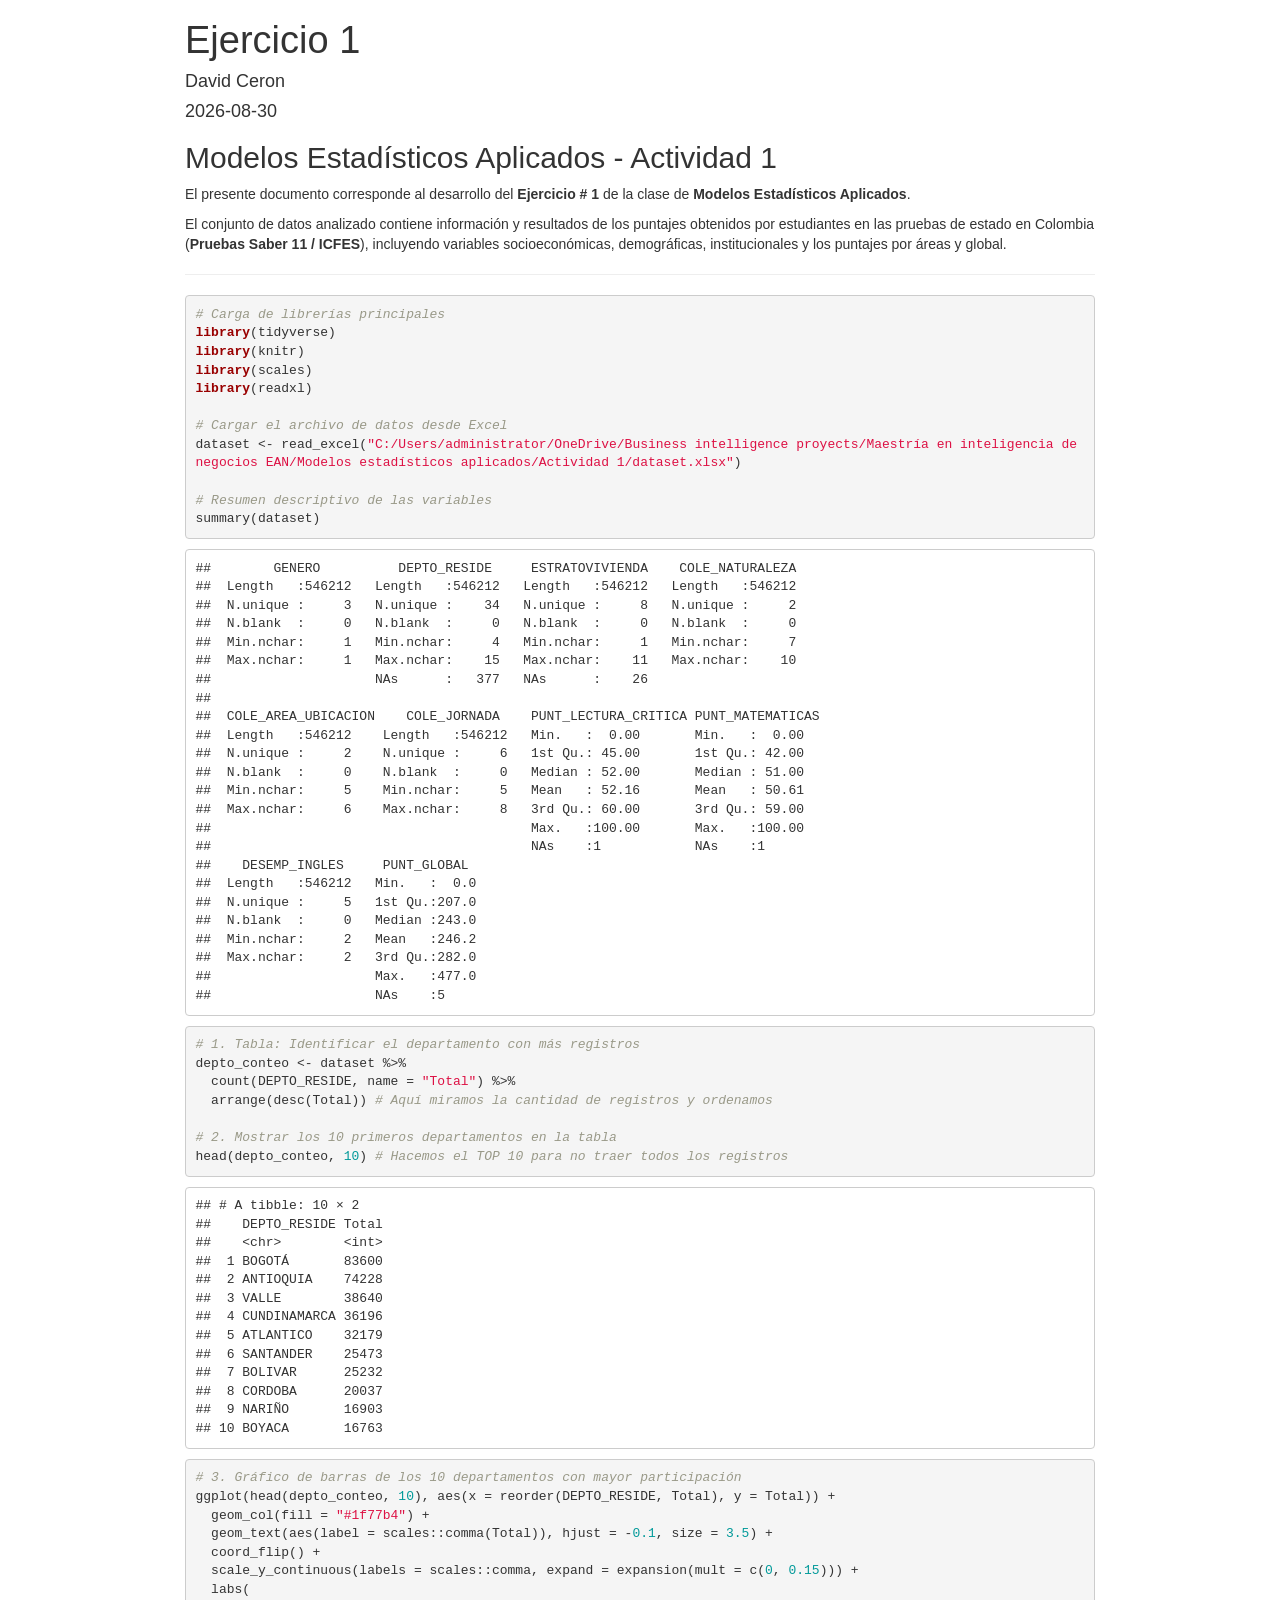
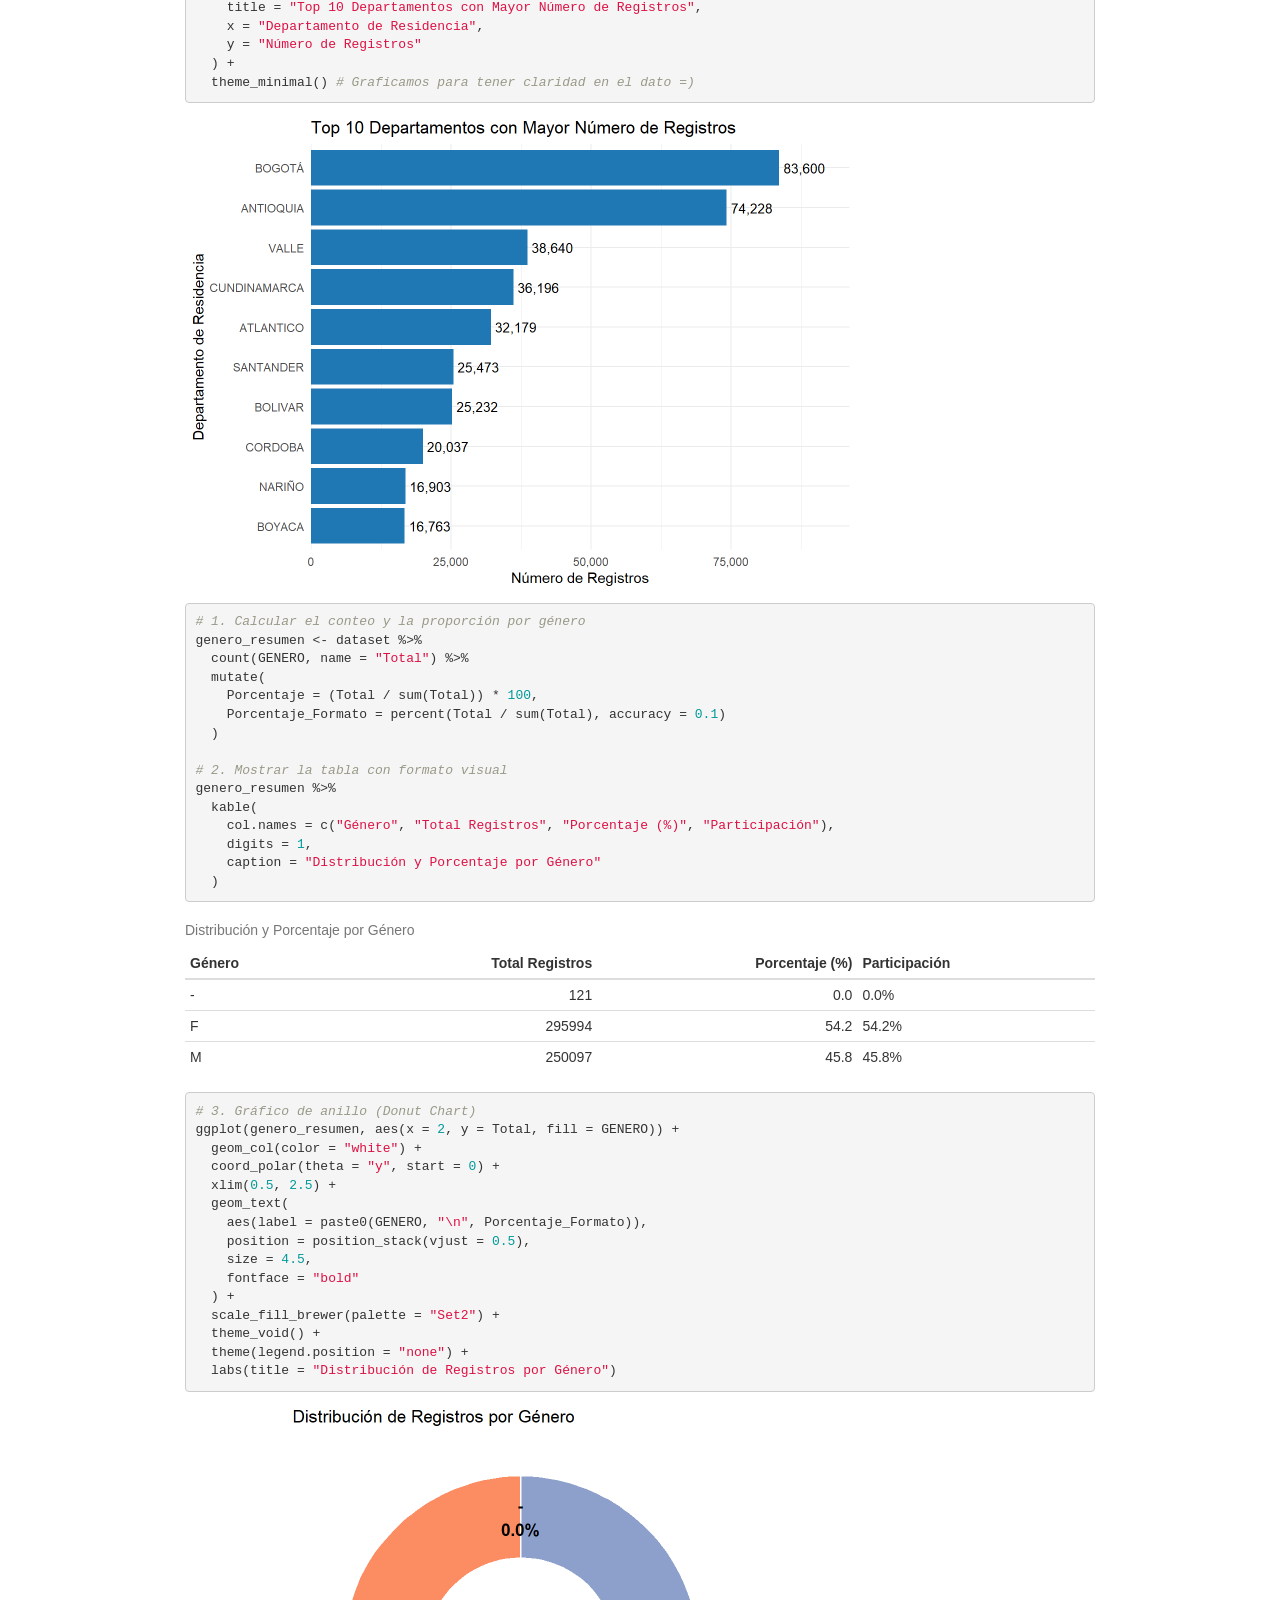
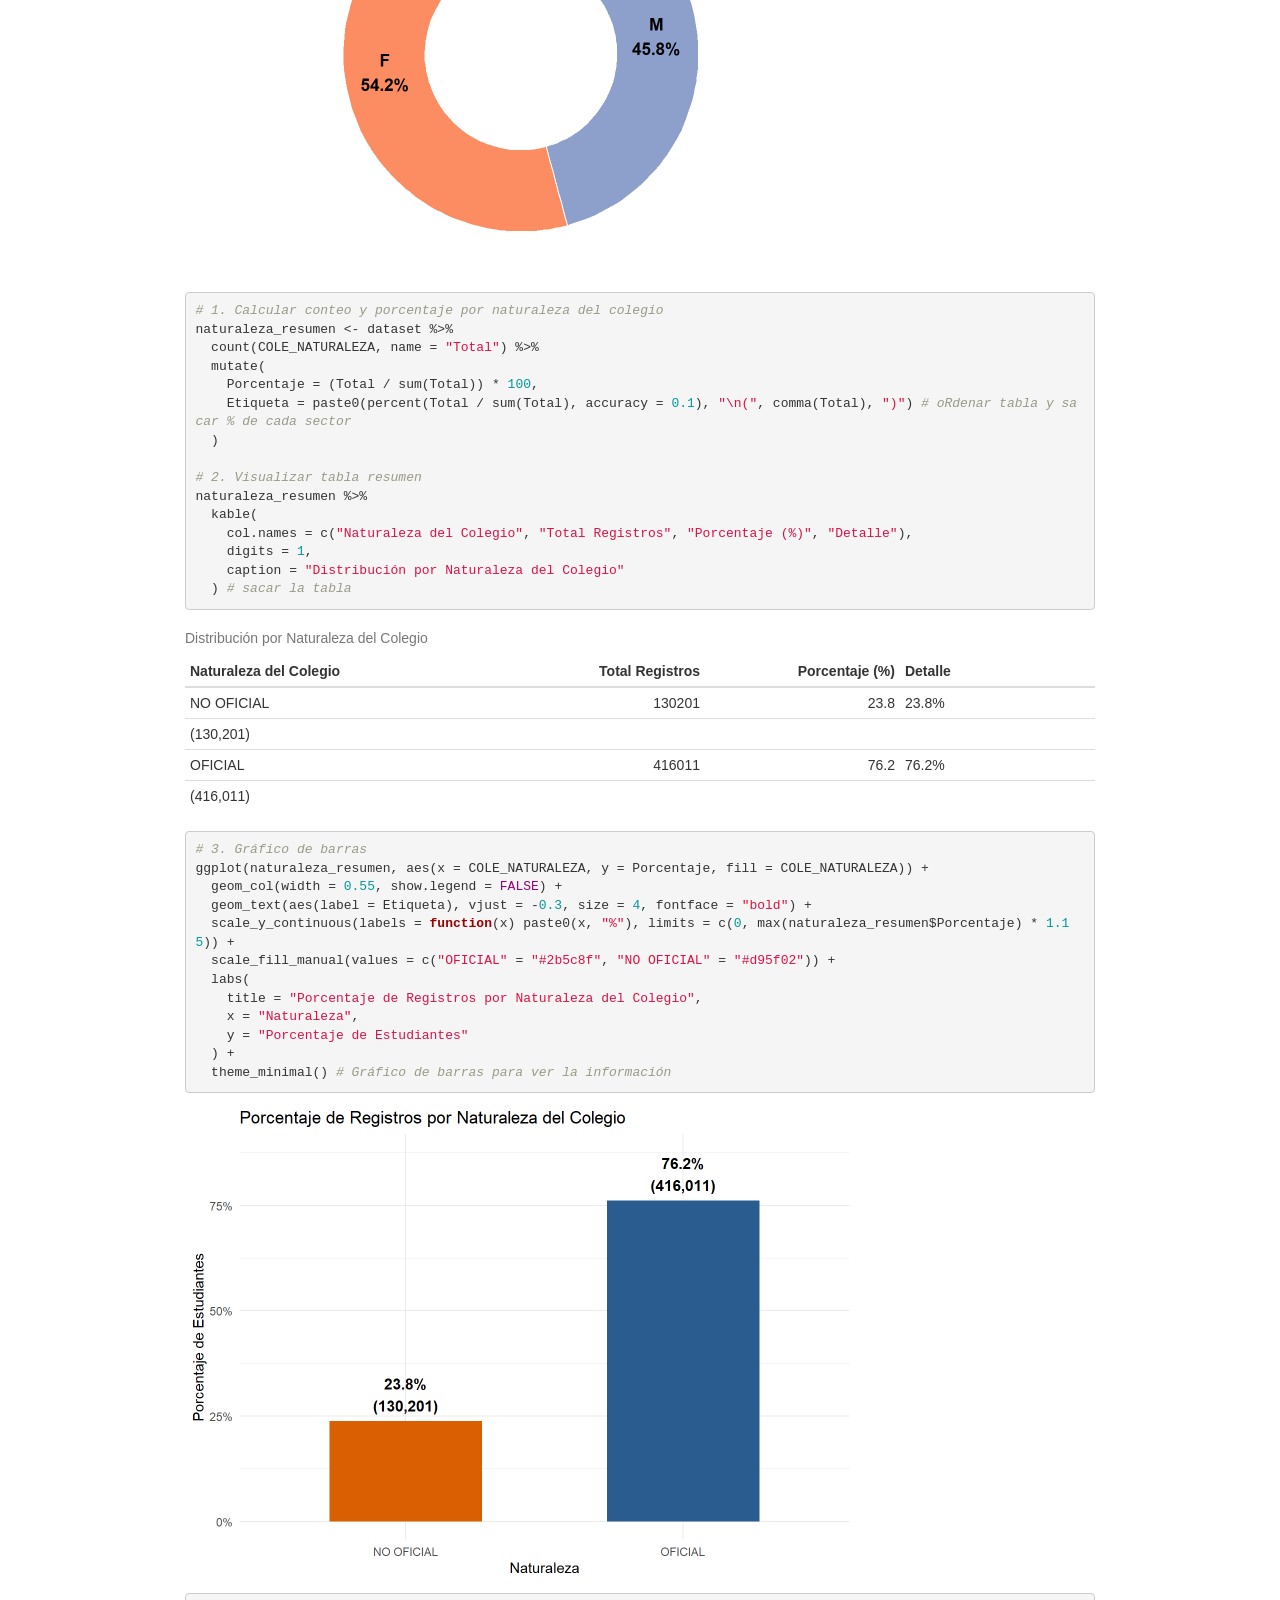
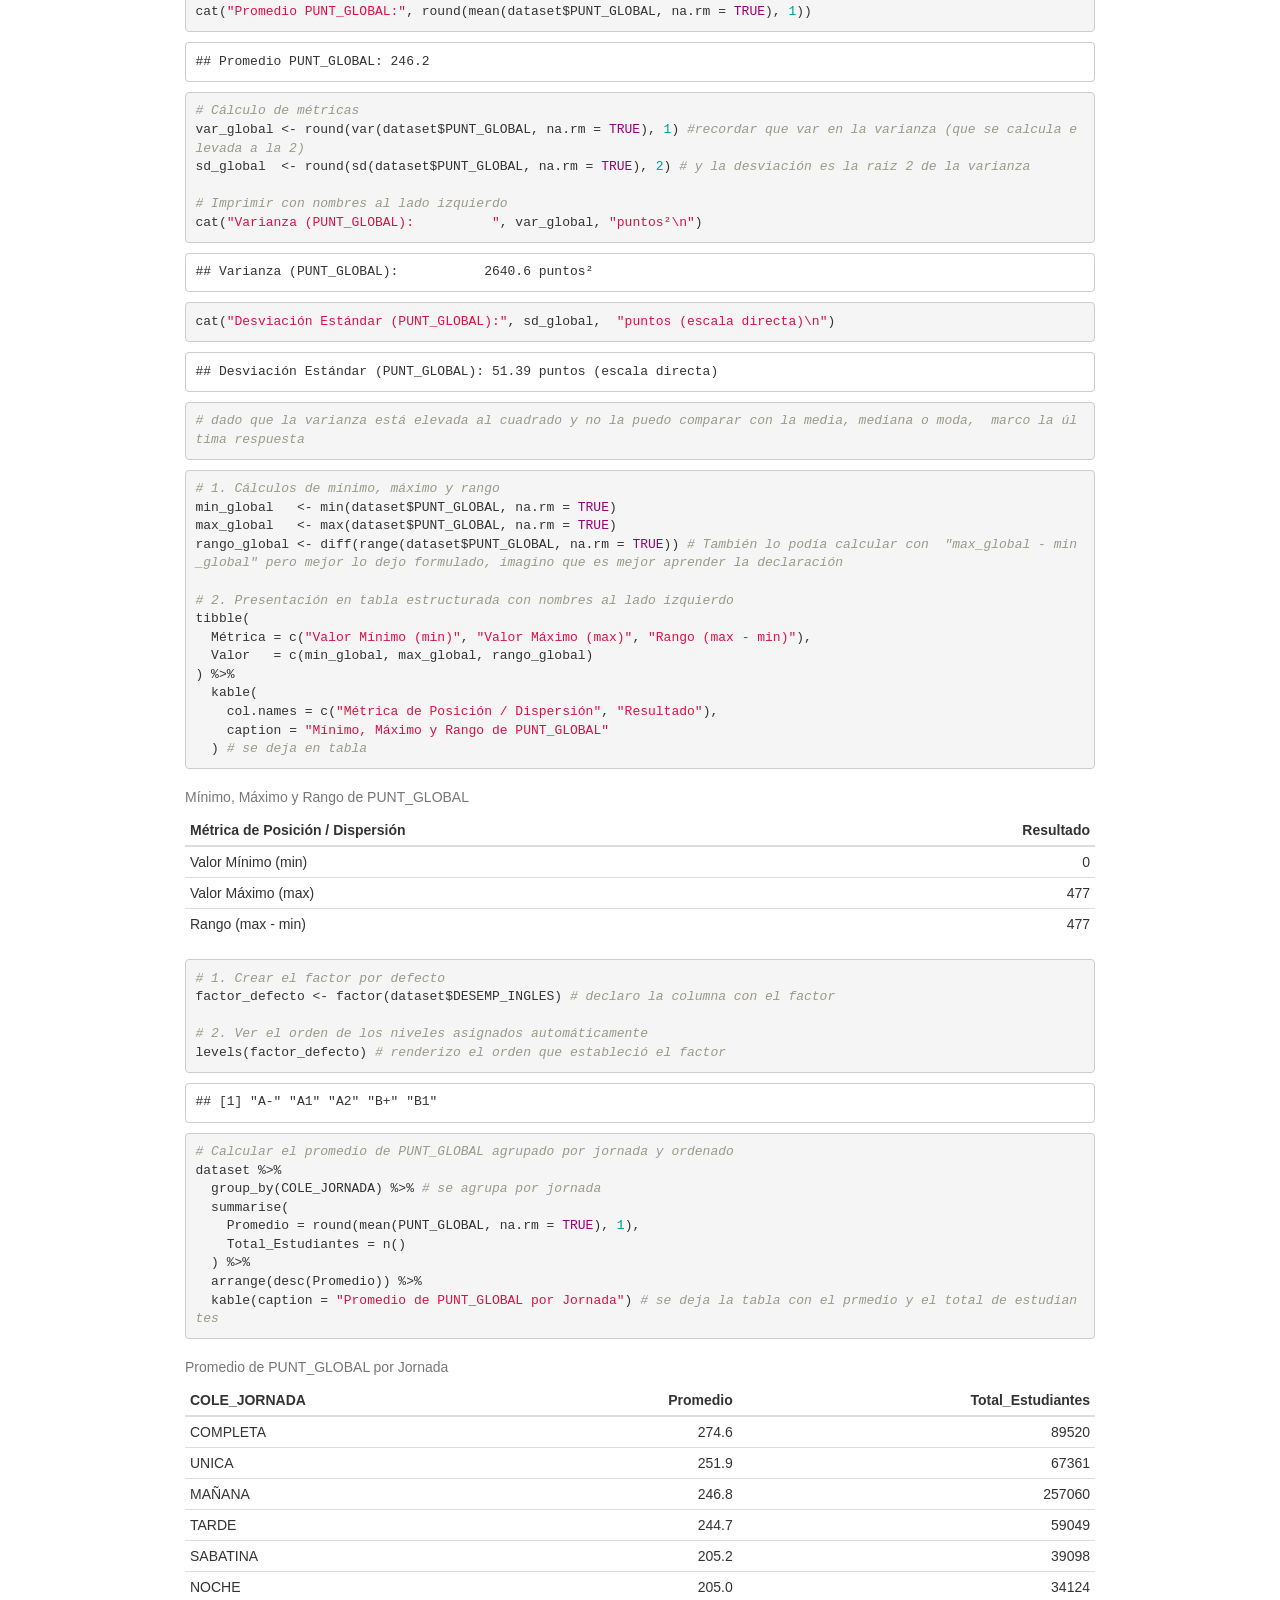
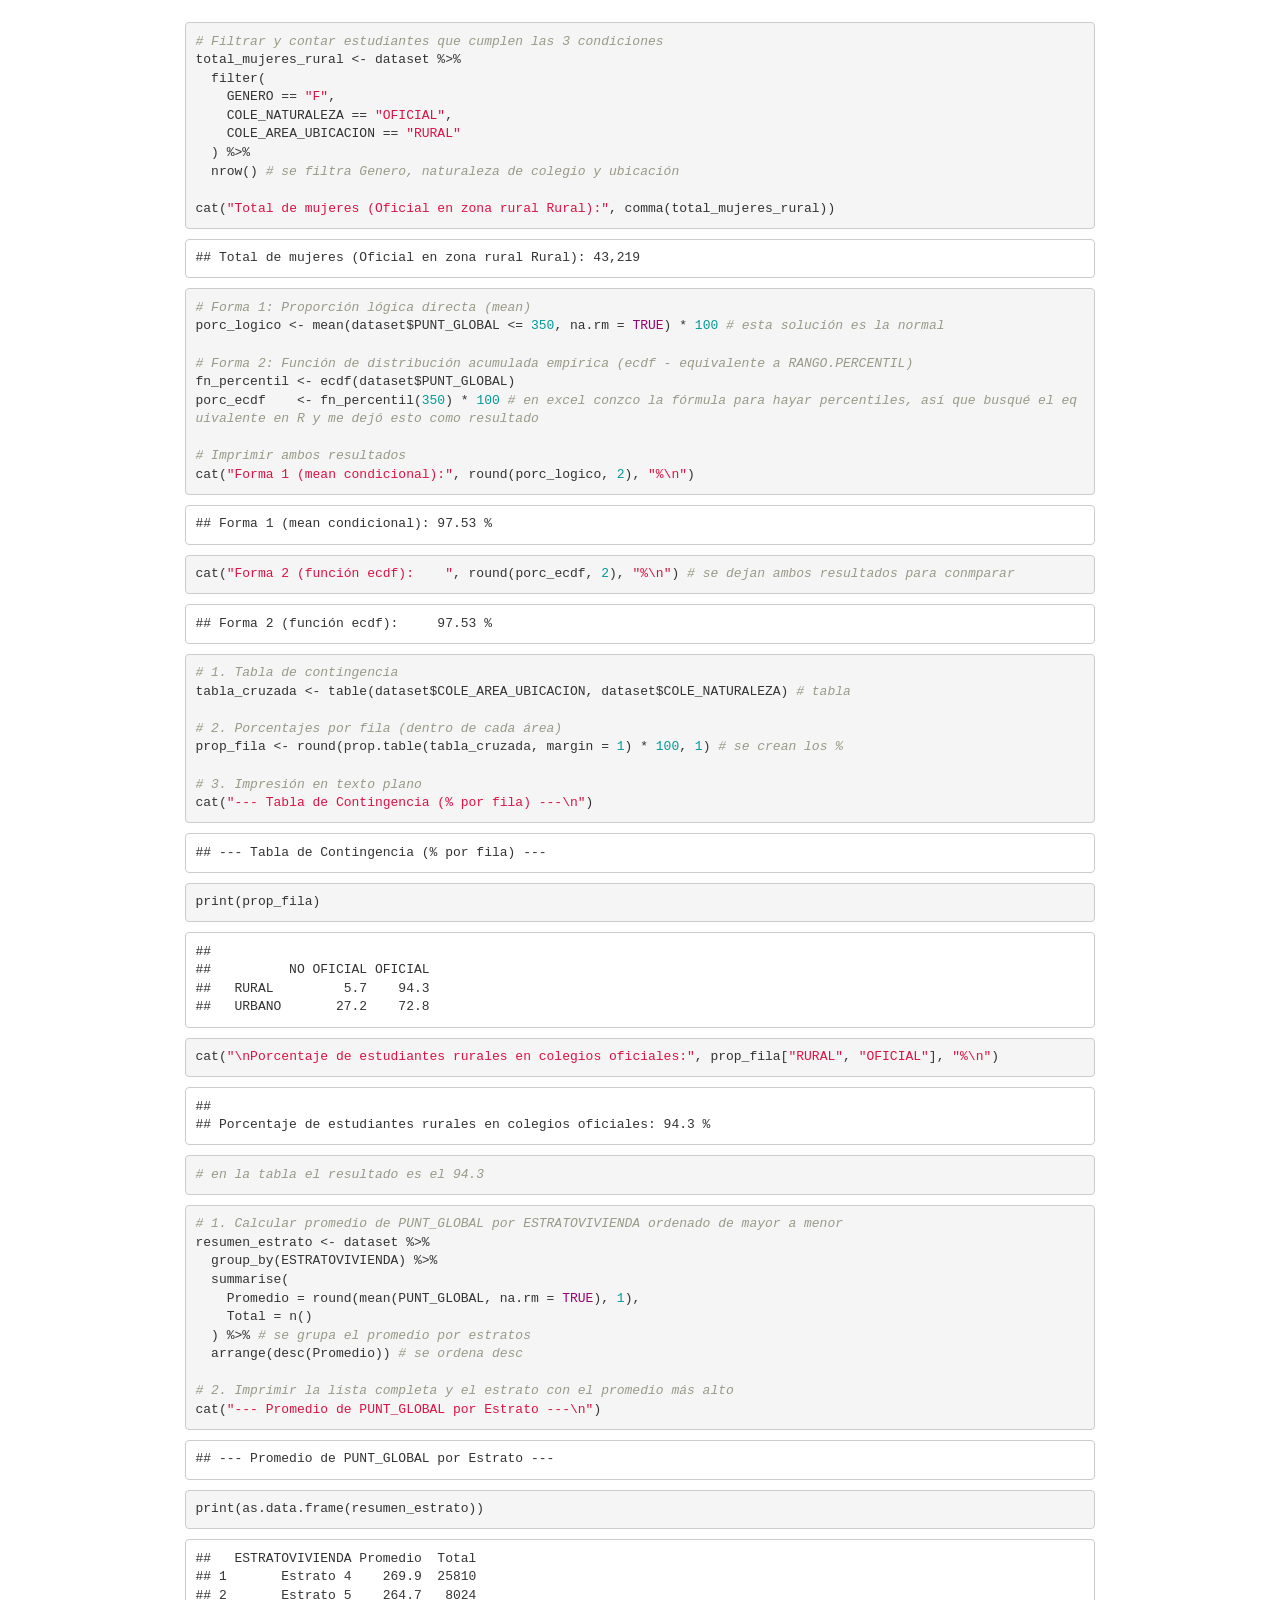
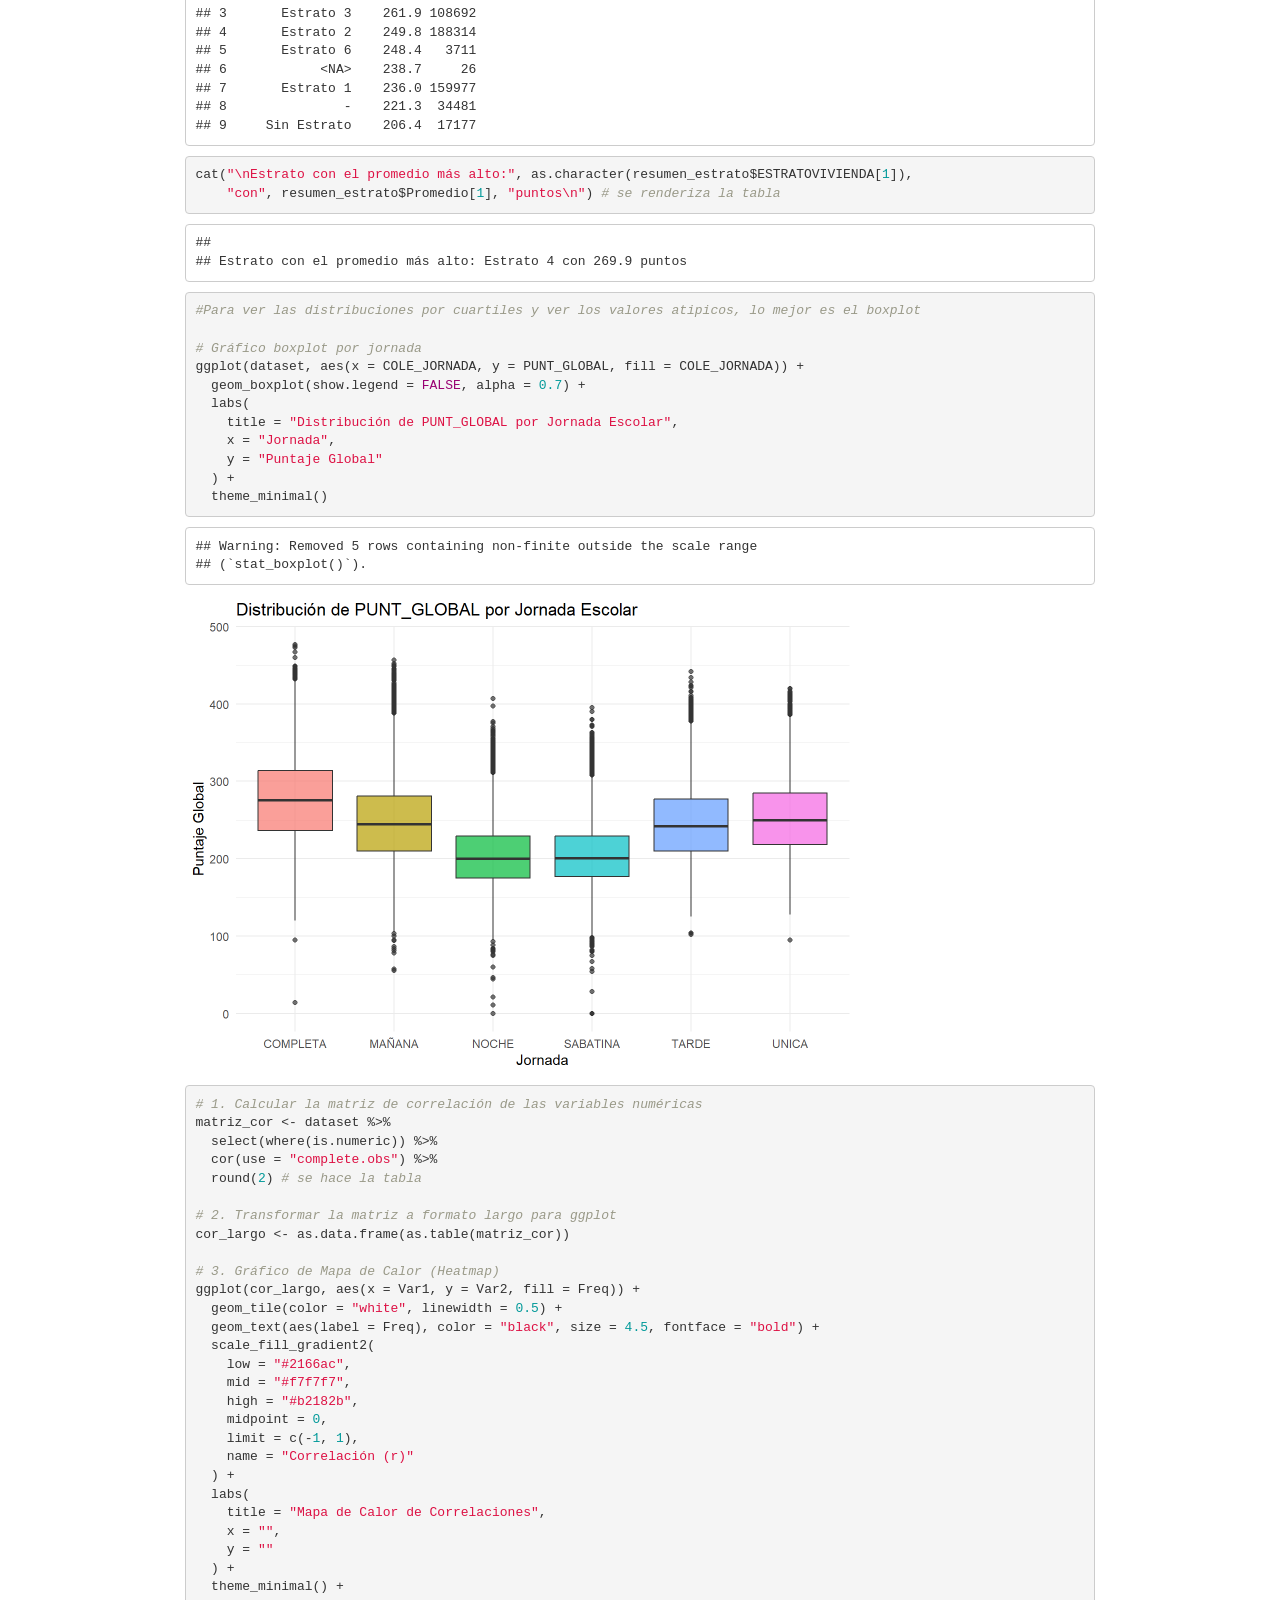
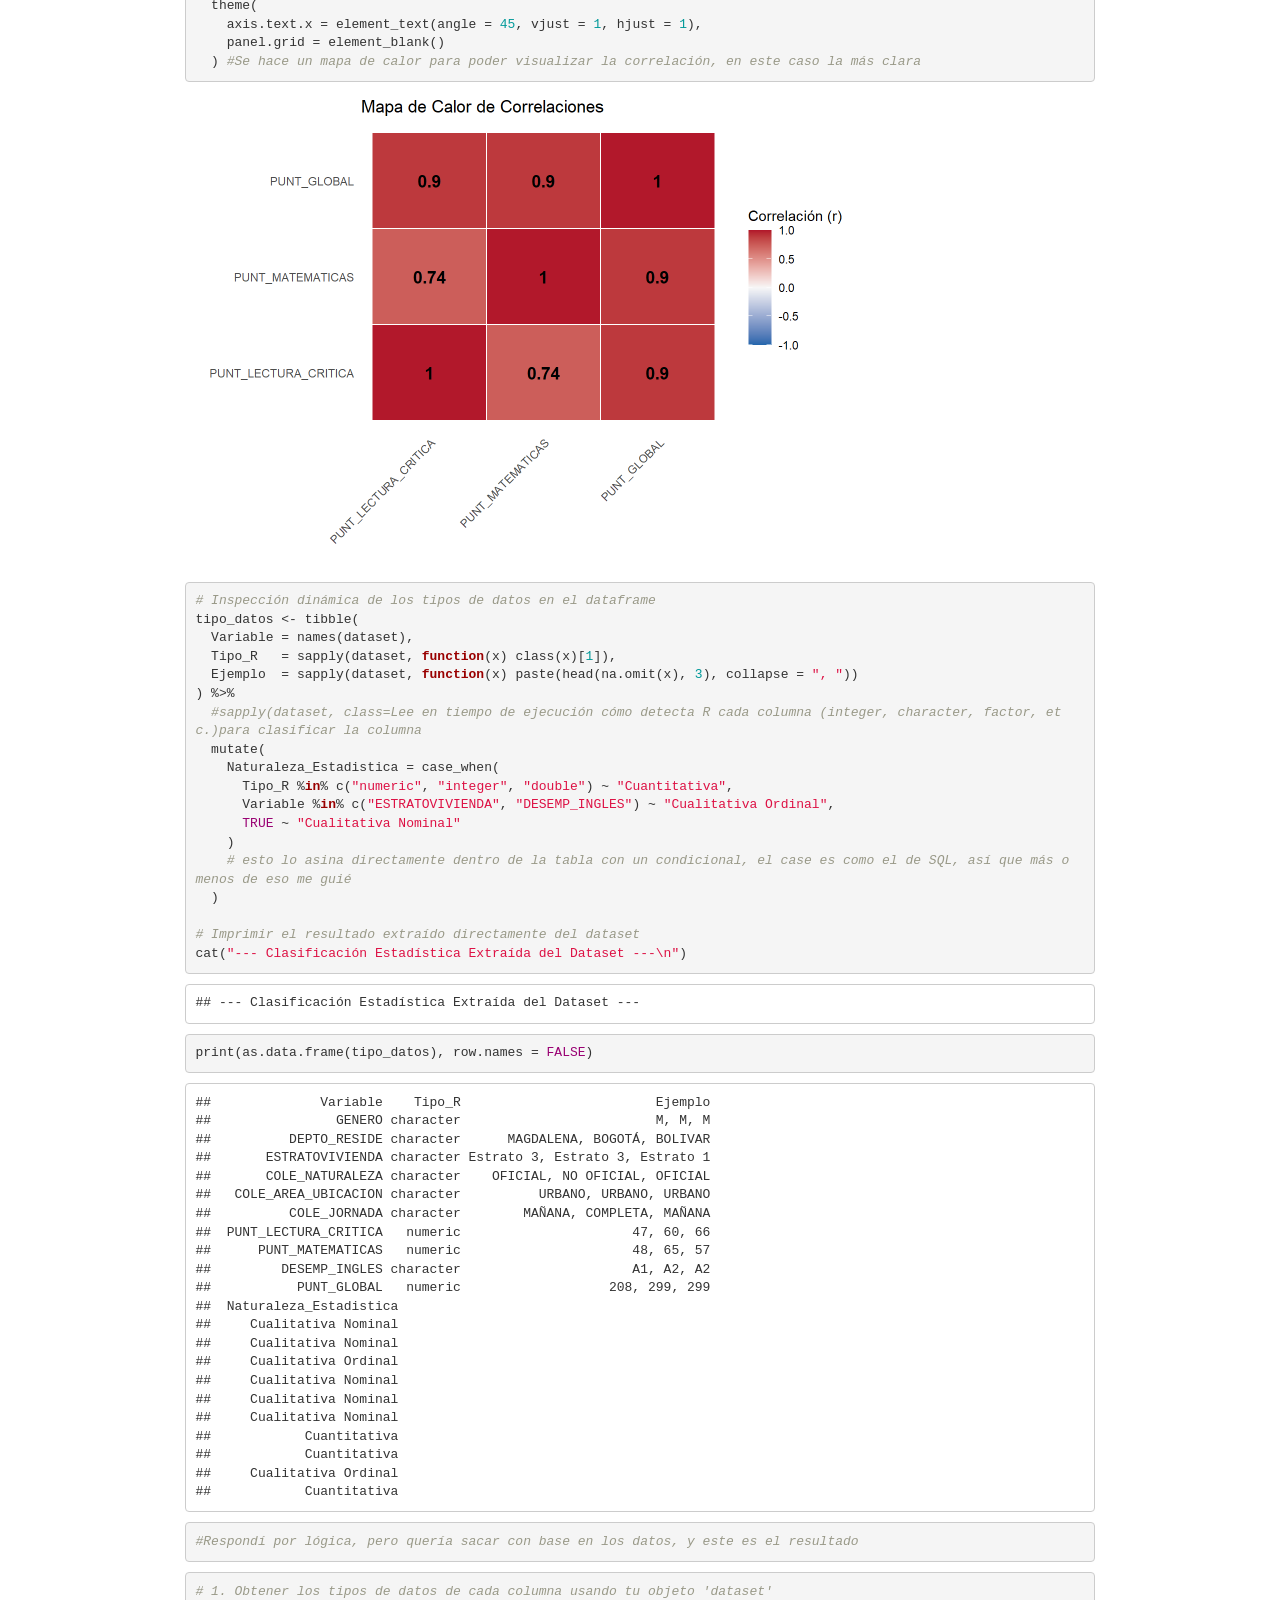
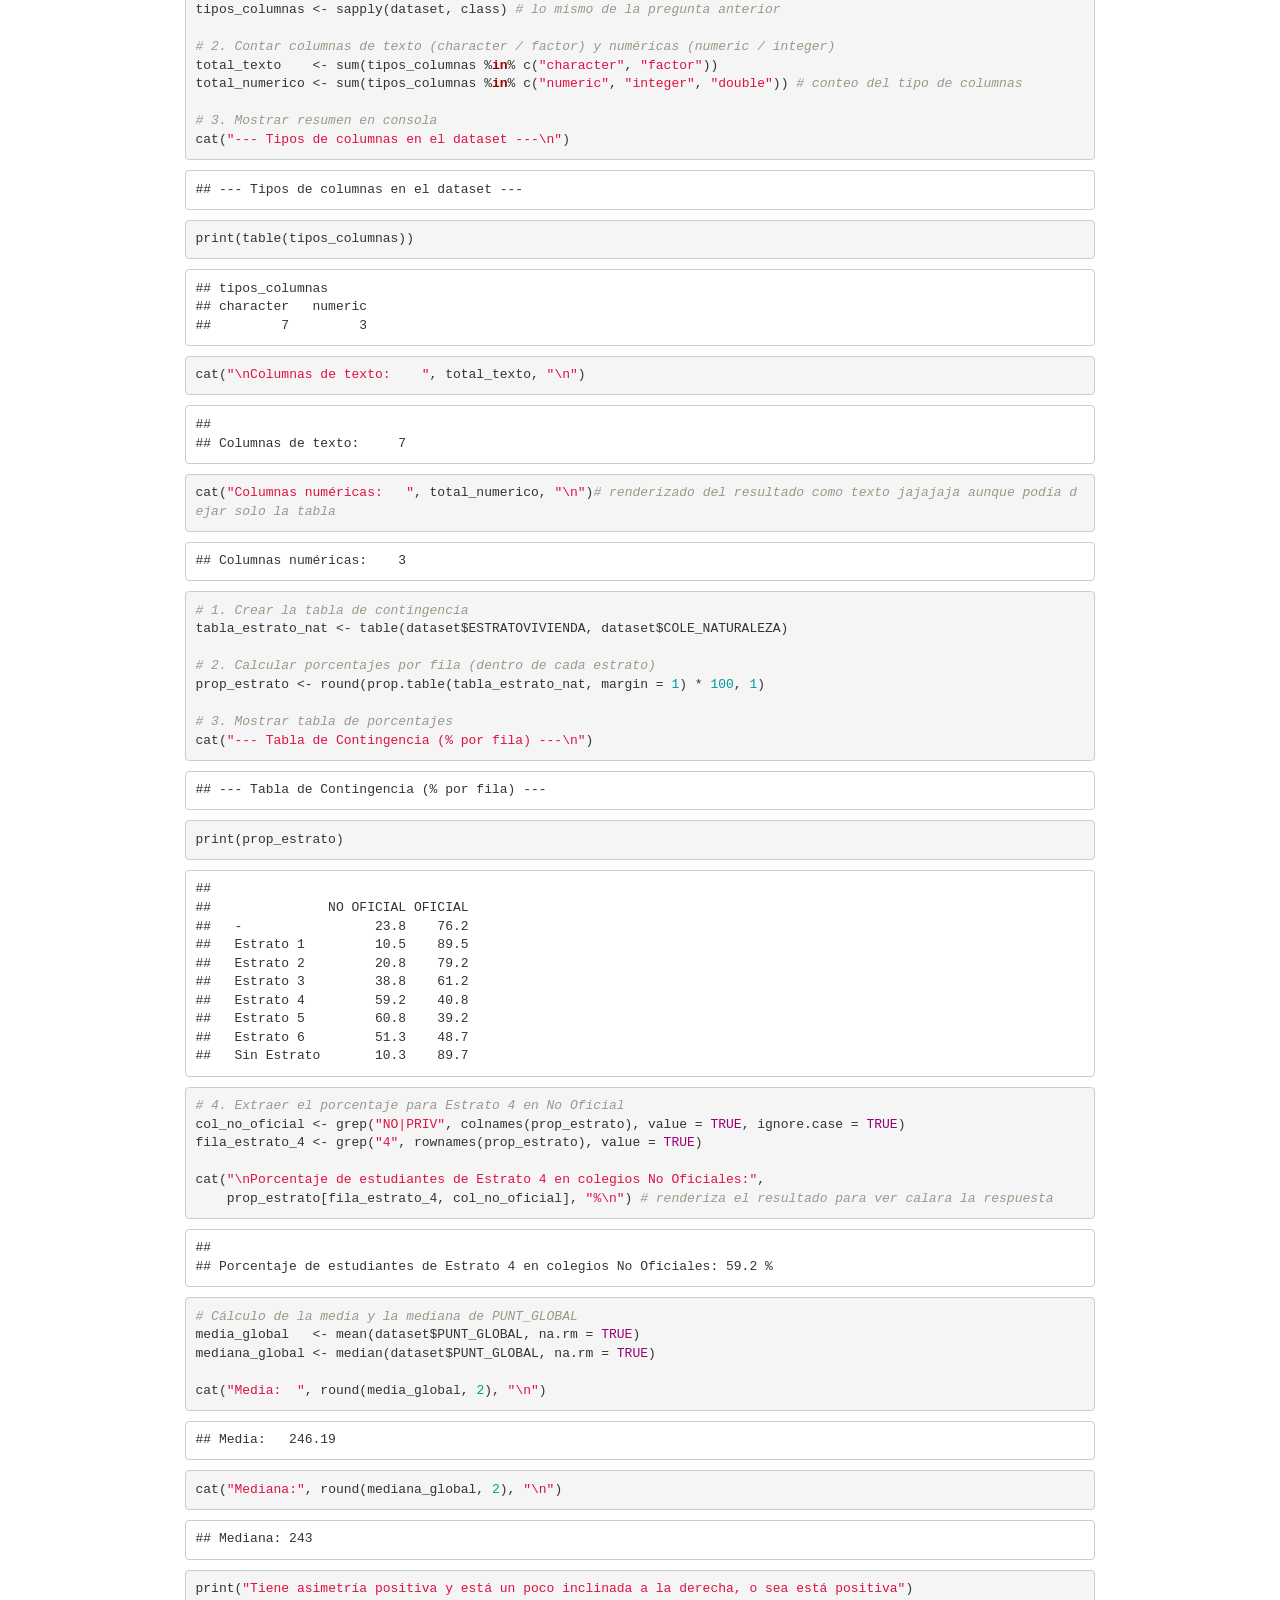
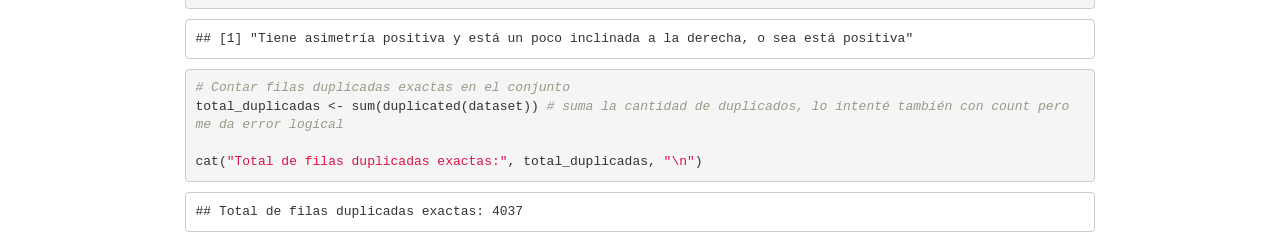
==== commit 4de5e98a: "Actualiza Ejercicio 1 de Modelos estadisticos aplicados" ====
--- a/actividad-1-modelos-estadisticos/index.html
+++ b/actividad-1-modelos-estadisticos/index.html
@@ -357,15 +357,17 @@
 </div>
 
 
-<div id="r-markdown" class="section level2">
-<h2>R Markdown</h2>
-<p>This is an R Markdown document. Markdown is a simple formatting
-syntax for authoring HTML, PDF, and MS Word documents. For more details
-on using R Markdown see <a href="http://rmarkdown.rstudio.com" class="uri">http://rmarkdown.rstudio.com</a>.</p>
-<p>When you click the <strong>Knit</strong> button a document will be
-generated that includes both content as well as the output of any
-embedded R code chunks within the document. You can embed an R code
-chunk like this:</p>
+<div id="modelos-estadísticos-aplicados---actividad-1" class="section level2">
+<h2>Modelos Estadísticos Aplicados - Actividad 1</h2>
+<p>El presente documento corresponde al desarrollo del <strong>Ejercicio
+# 1</strong> de la clase de <strong>Modelos Estadísticos
+Aplicados</strong>.</p>
+<p>El conjunto de datos analizado contiene información y resultados de
+los puntajes obtenidos por estudiantes en las pruebas de estado en
+Colombia (<strong>Pruebas Saber 11 / ICFES</strong>), incluyendo
+variables socioeconómicas, demográficas, institucionales y los puntajes
+por áreas y global.</p>
+<hr />
 <pre class="r"><code># Carga de librerías principales
 library(tidyverse)
 library(knitr)
